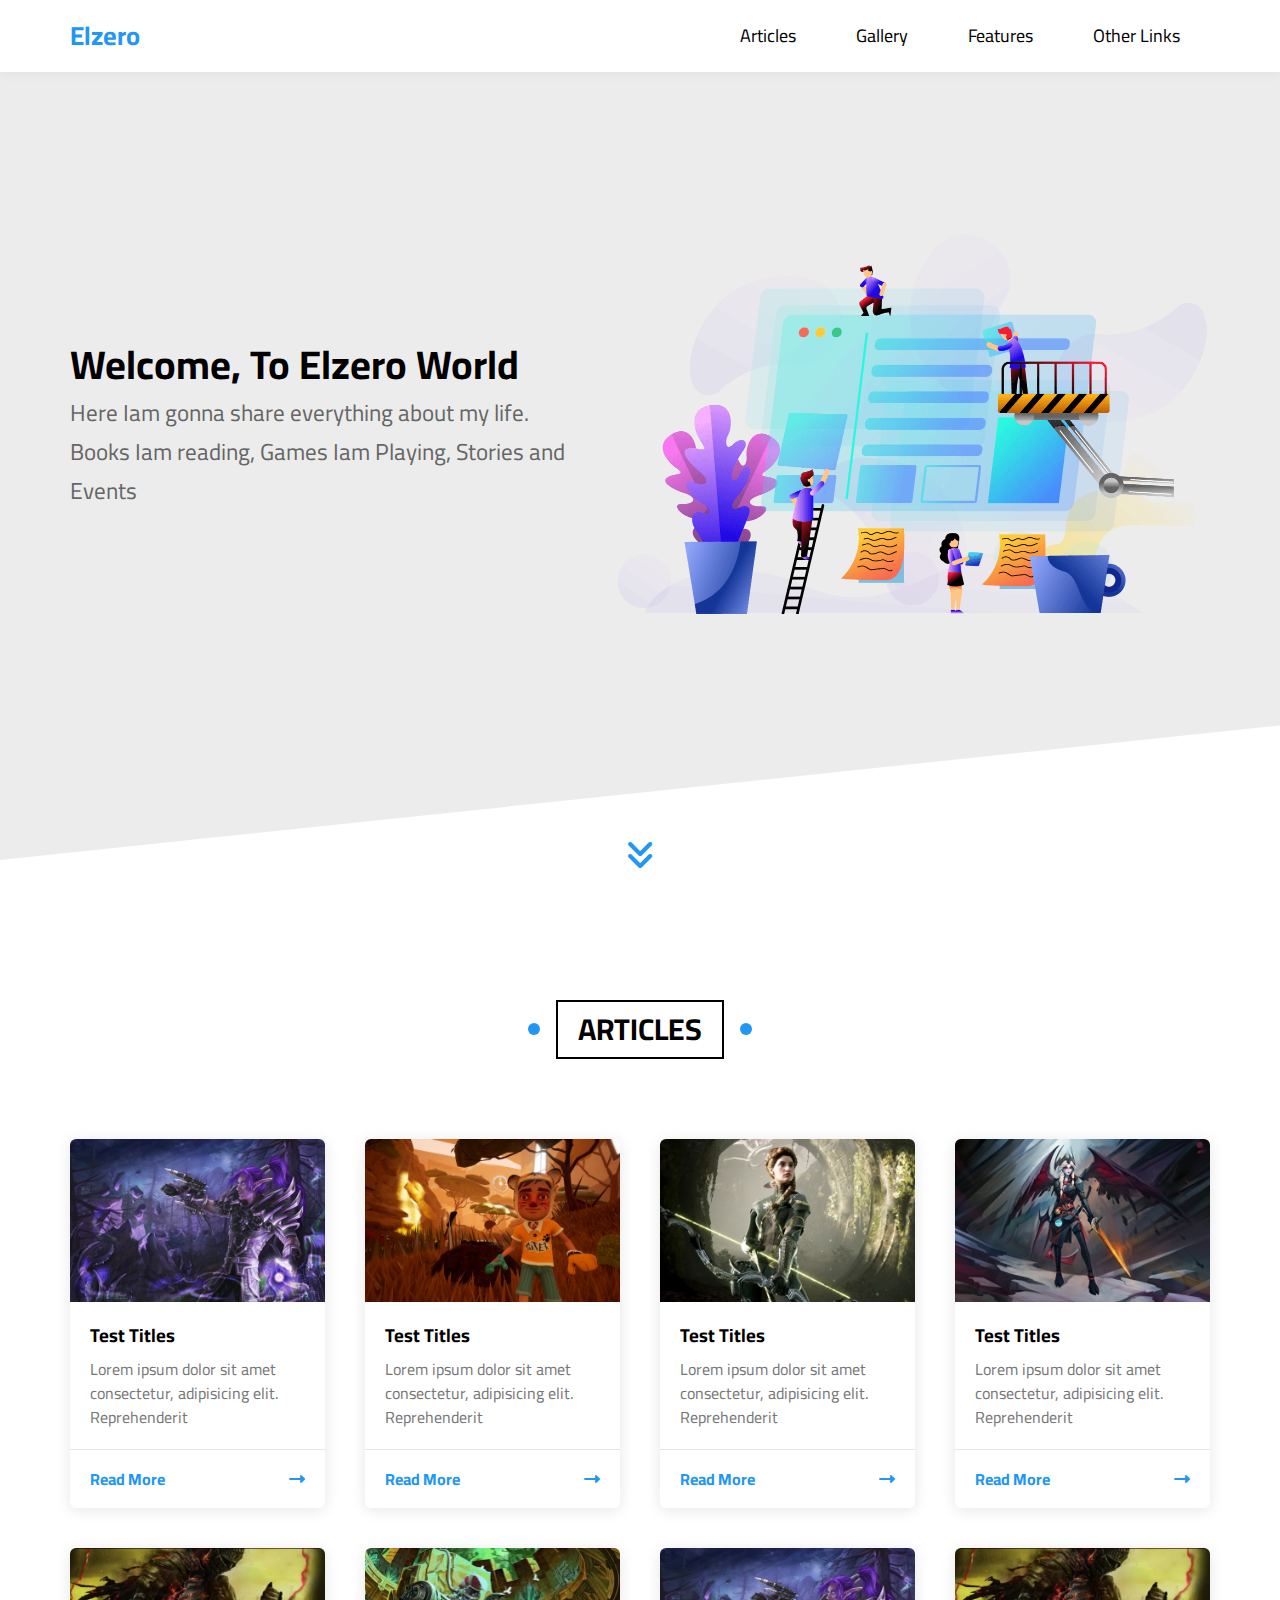
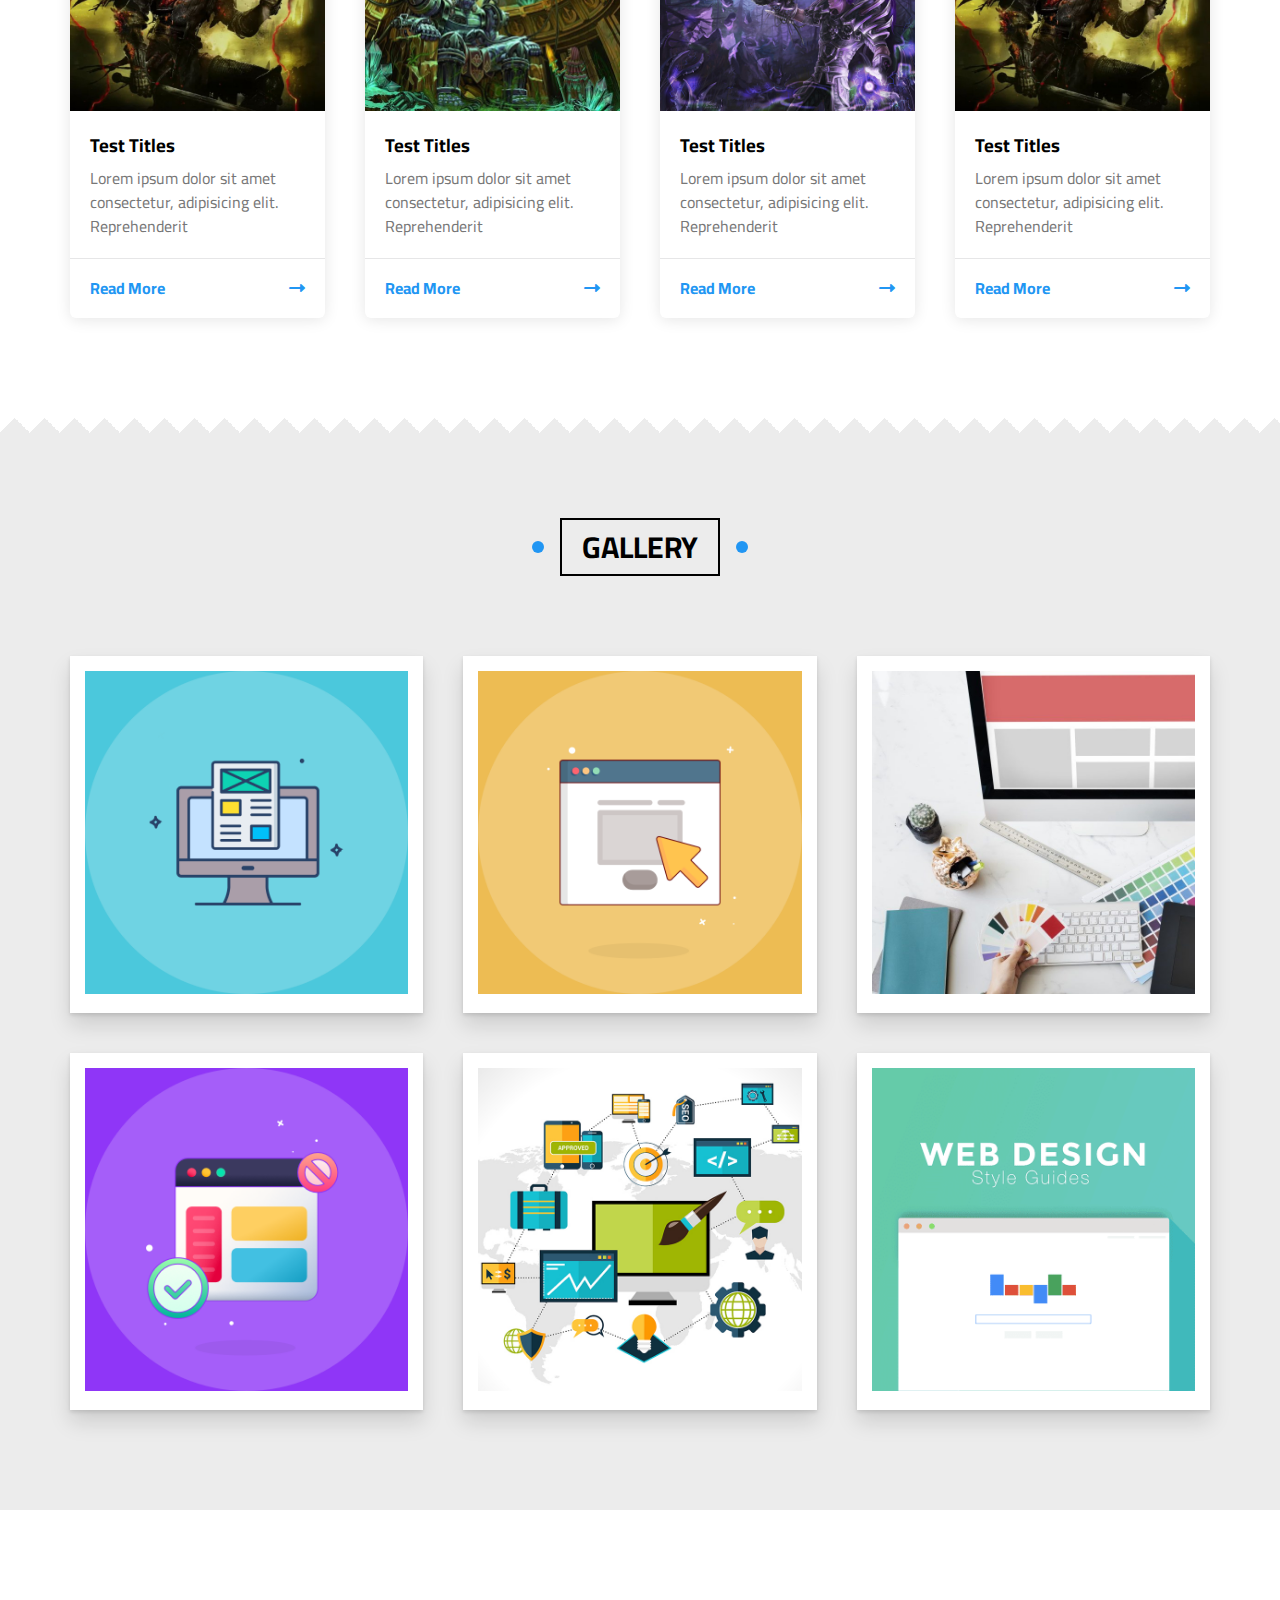
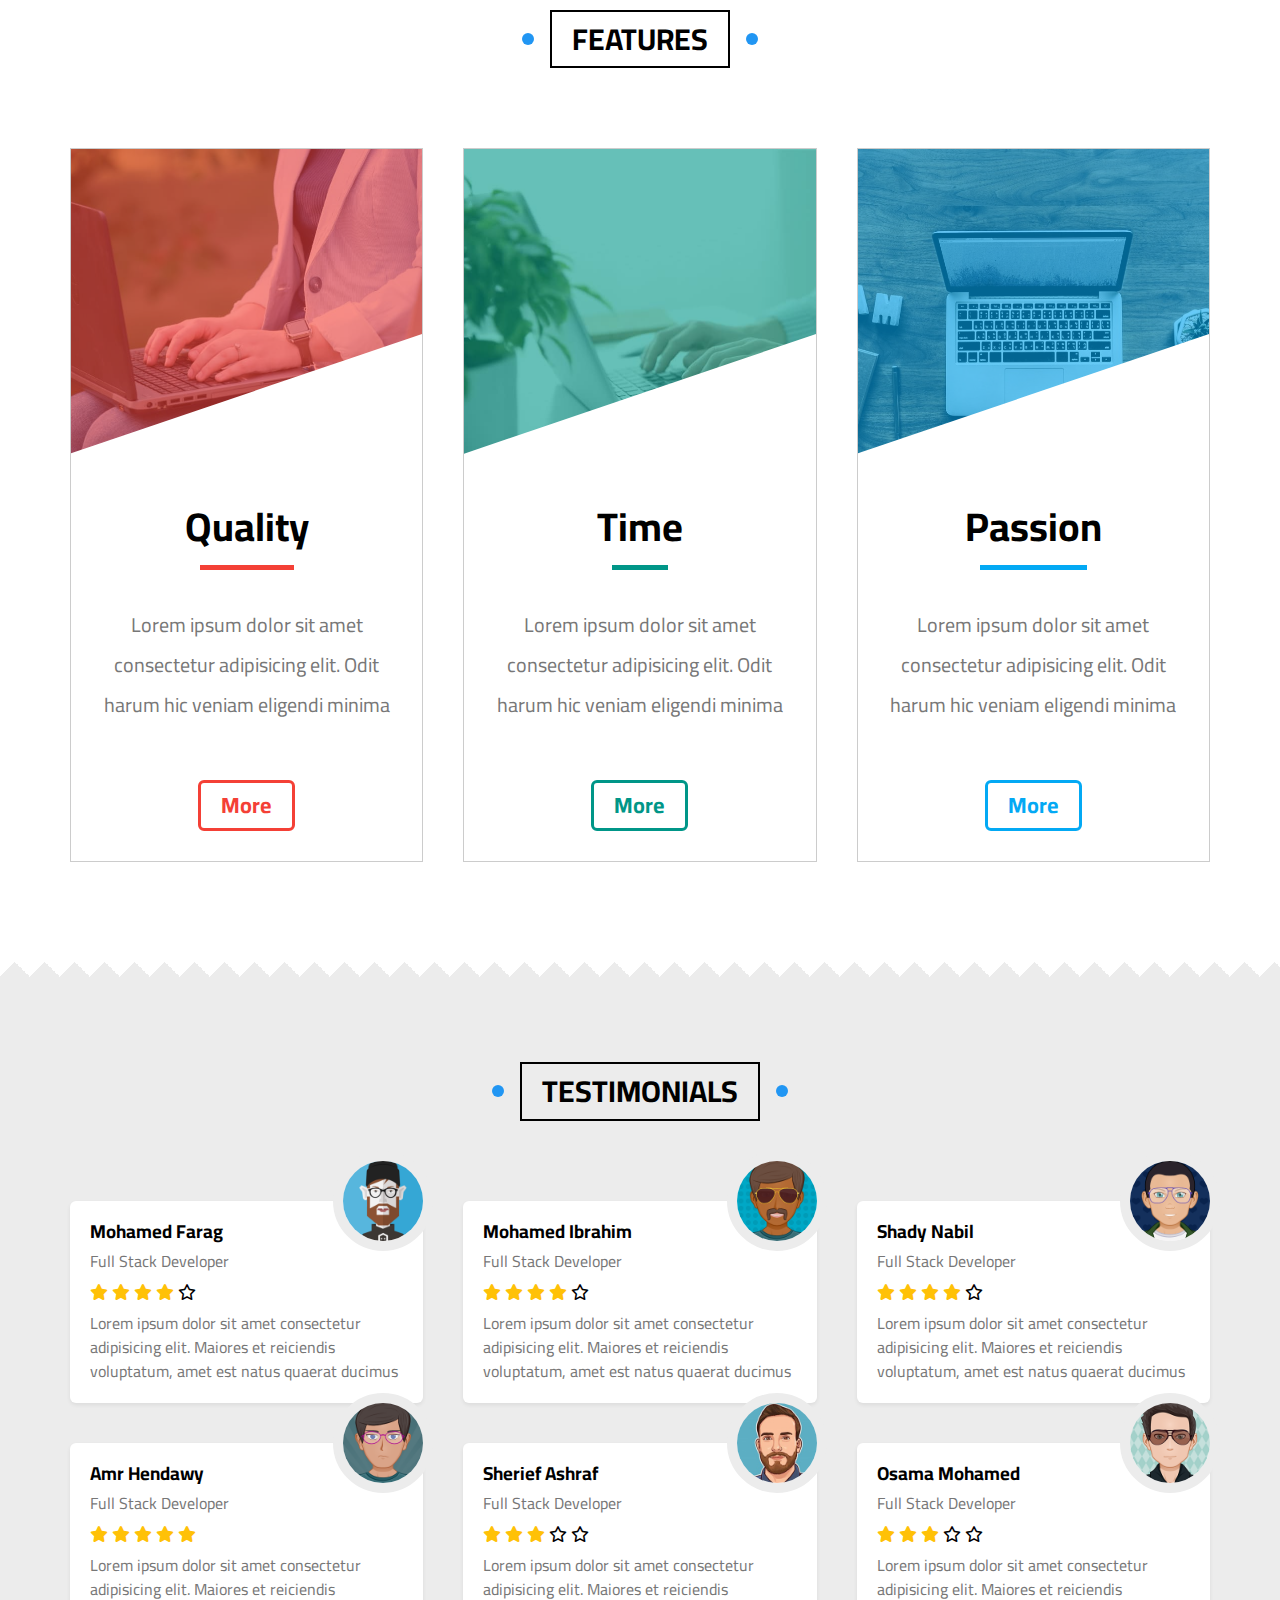
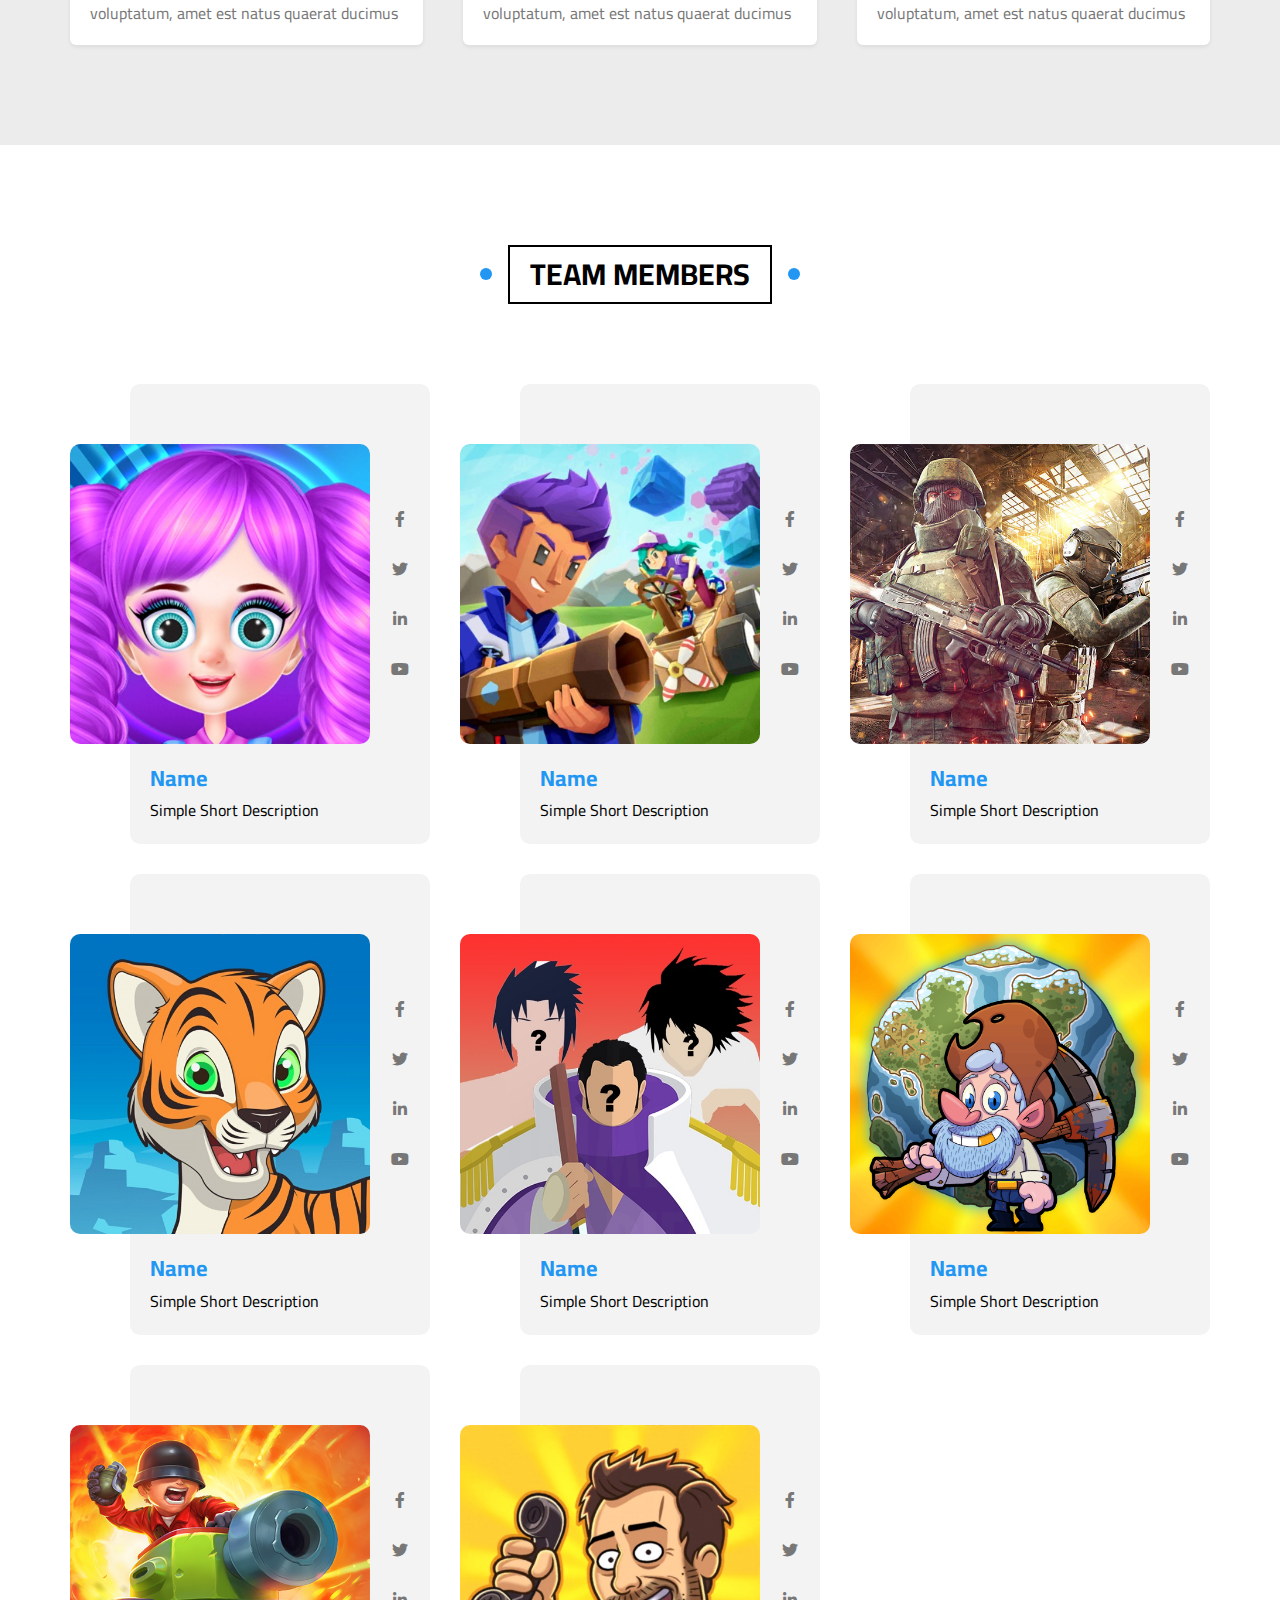
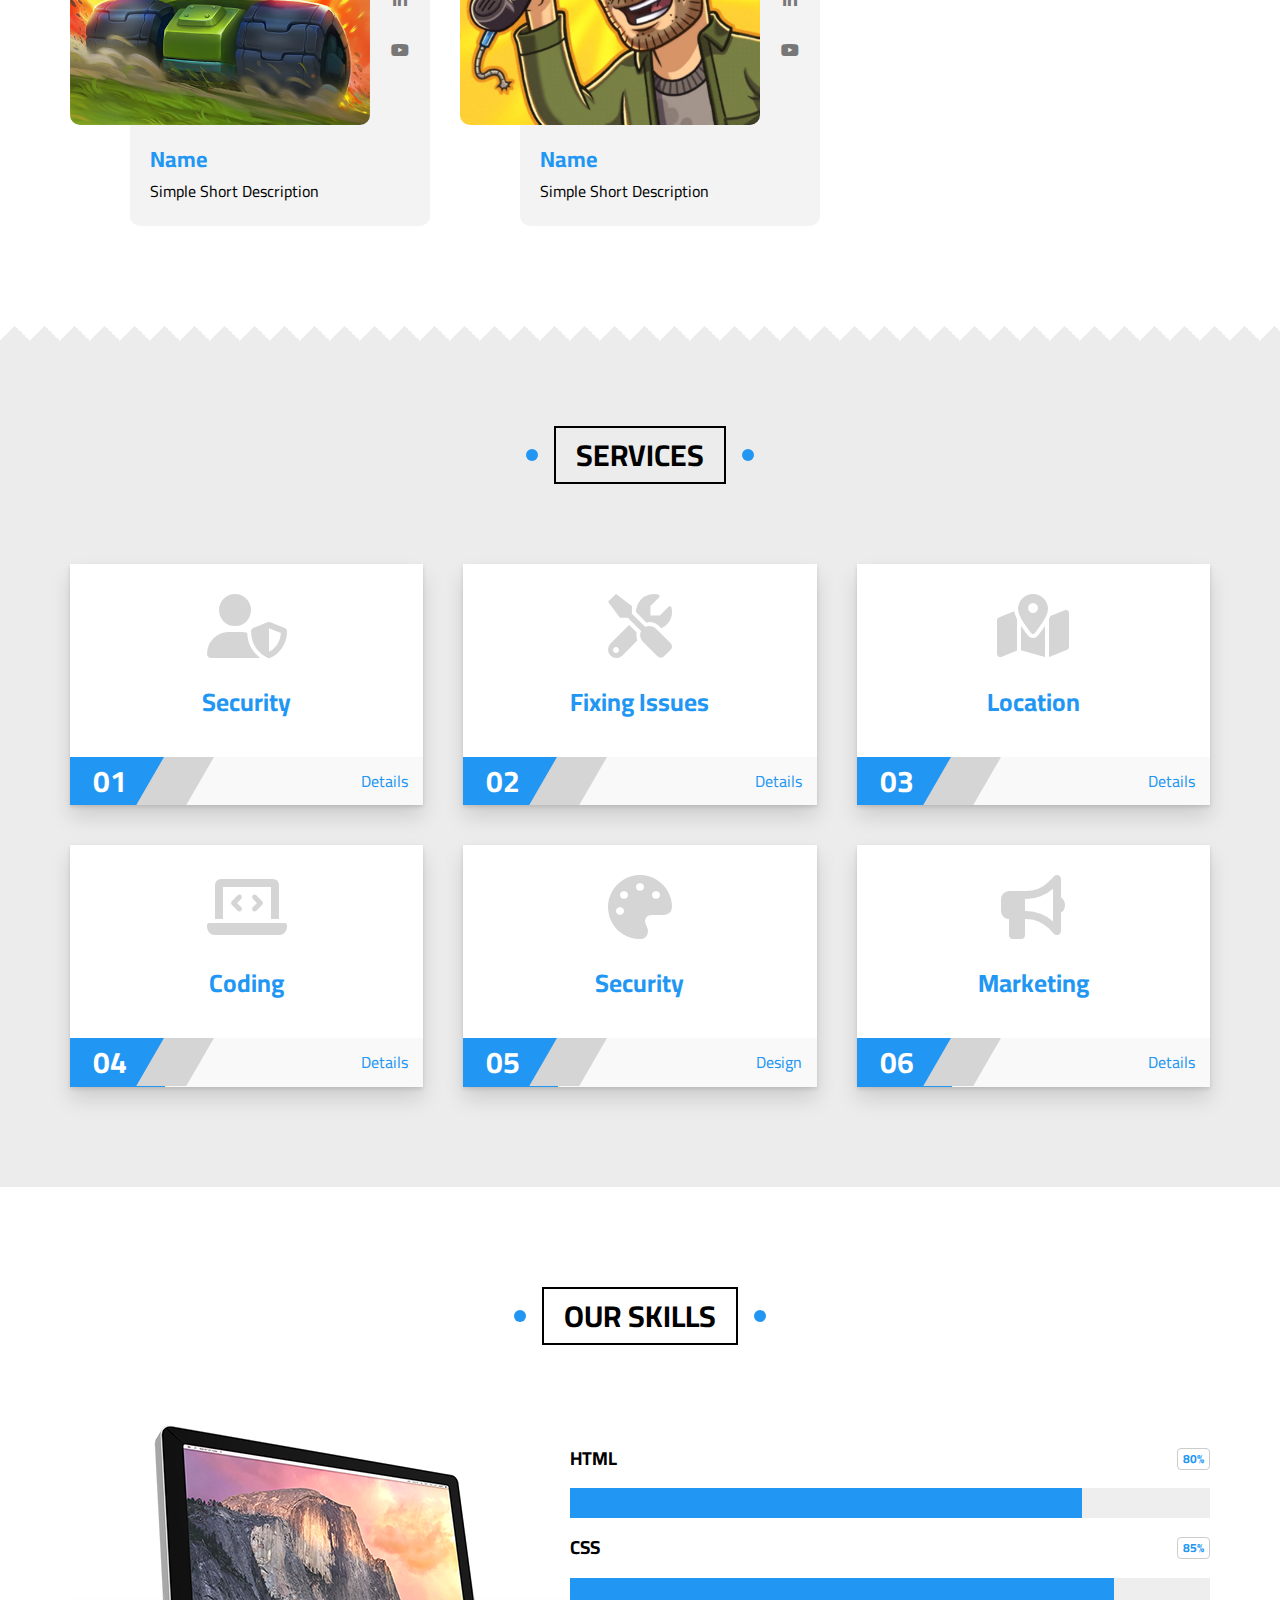
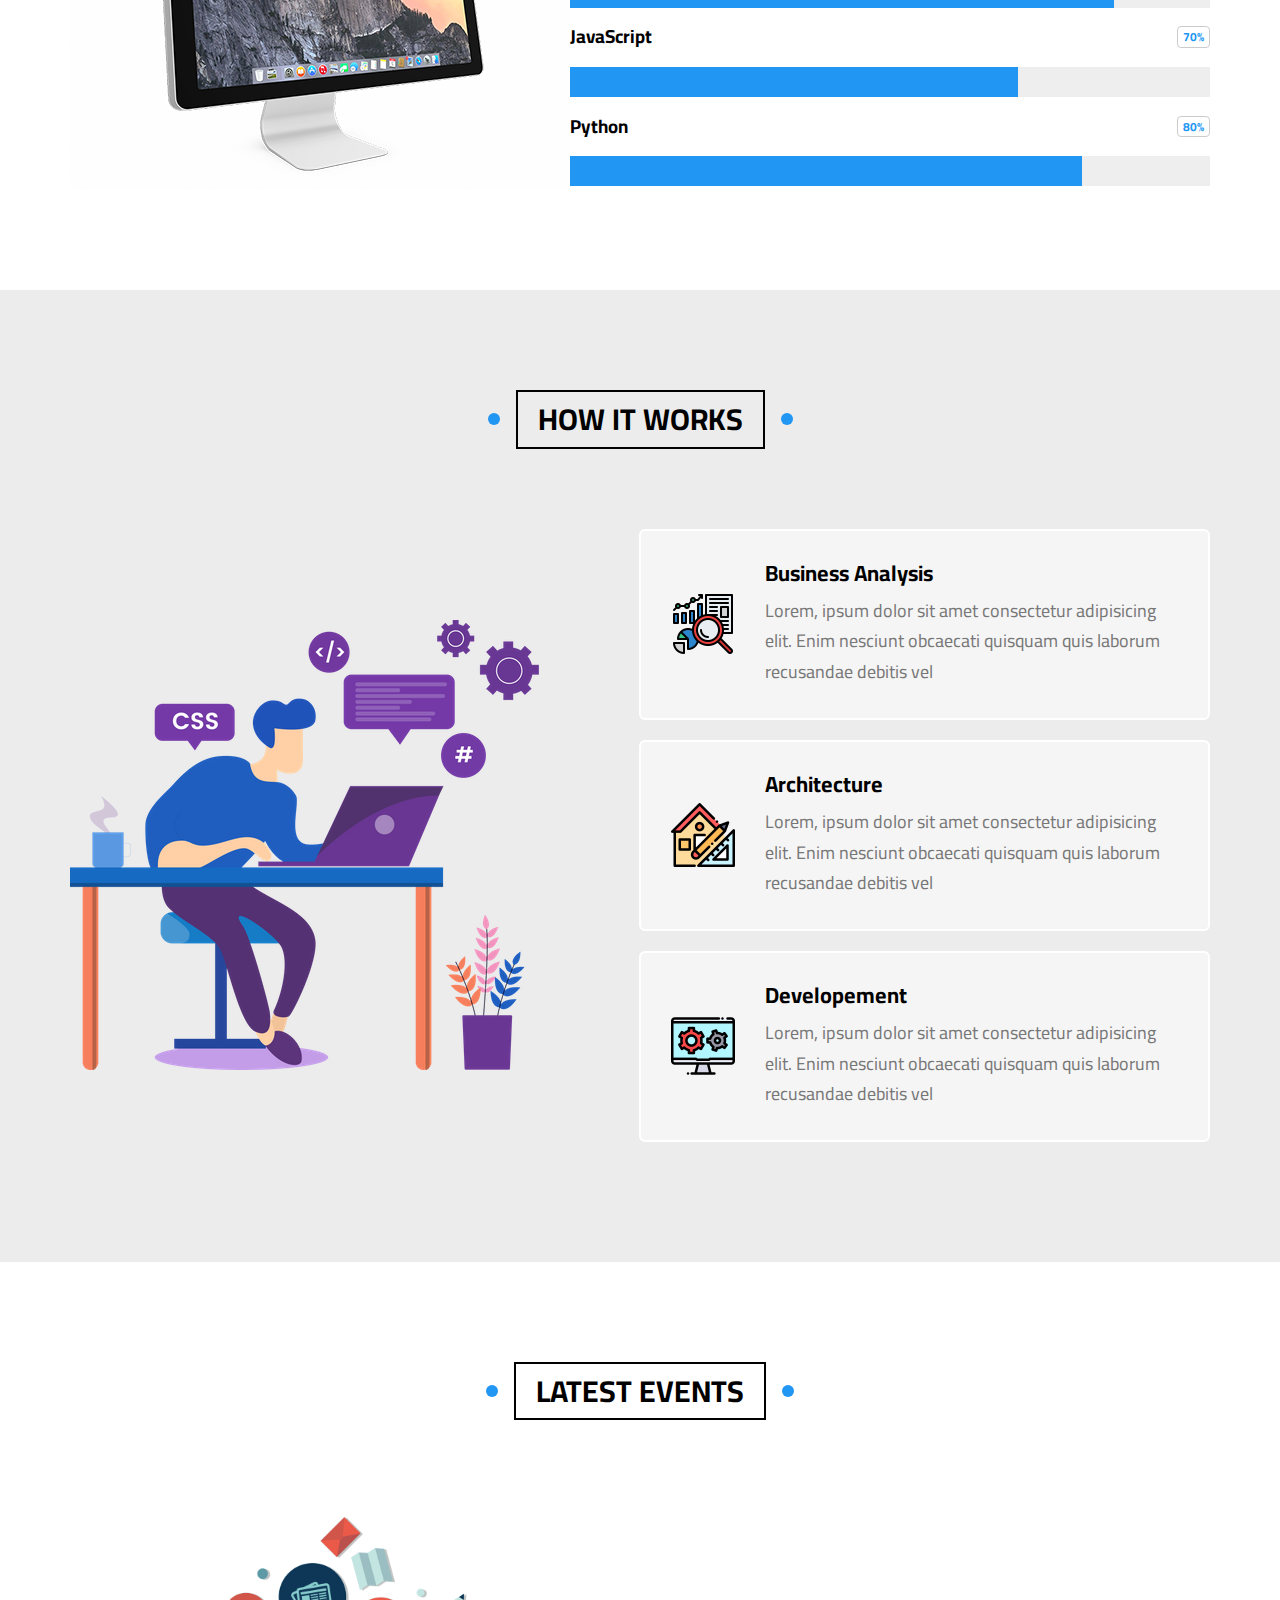
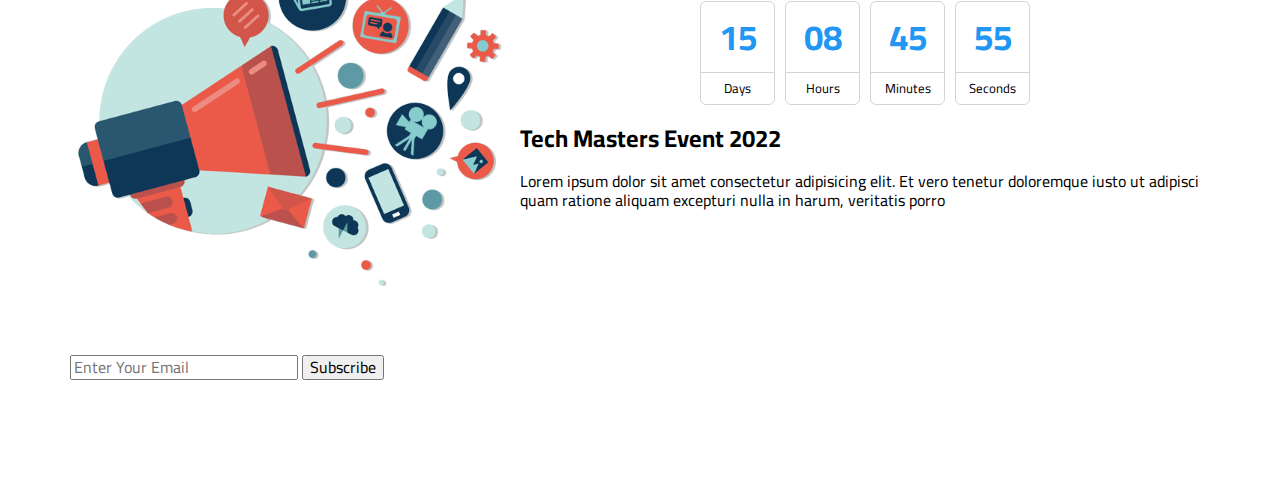
==== index.html @ 46a1600d "events part one" ====
<!DOCTYPE html>
<html lang="en">

<head>
  <meta charset="UTF-8" />
  <meta http-equiv="X-UA-Compatible" content="IE=edge" />
  <meta name="viewport" content="width=device-width, initial-scale=1.0" />
  <title>Elzero</title>
  <link rel="stylesheet" href="css/normalize.css" />
  <link rel="stylesheet" href="css/style.css" />
  <!-- Font Awesome -->
  <link rel="stylesheet" href="css/all.min.css" />
  <!-- Google Fonts -->
  <link rel="preconnect" href="https://fonts.googleapis.com" />
  <link rel="preconnect" href="https://fonts.gstatic.com" crossorigin />
  <link href="https://fonts.googleapis.com/css2?family=Cairo:wght@300;400;700&#038;display=swap" rel="stylesheet" />
</head>

<body>
  <!-- Start Header -->
  <div class="header" id="header">
    <div class="container">
      <a href="#" class="logo">Elzero</a>
      <ul class="main-nav">
        <li><a href="#articles">Articles</a></li>
        <li><a href="#gallery">Gallery</a></li>
        <li><a href="#features">Features</a></li>
        <li>
          <a href="#">Other Links</a>
          <!-- start mega menu  -->
          <div class="mega-menu">
            <div class="image">
              <img src="imgs/megamenu.png" alt="" />
            </div>
            <ul class="links">
              <li>
                <a href="#testimonials"><i class="far fa-comments fa-fw"></i> Testimonials</a>
              </li>
              <li>
                <a href="#team"><i class="far fa-user fa-fw"></i> Team Members</a>
              </li>
              <li>
                <a href="#services"><i class="far fa-building fa-fw"></i> Services</a>
              </li>
              <li>
                <a href="#our-skills"><i class="far fa-check-circle fa-fw"></i> Our Skills</a>
              </li>
              <li>
                <a href="#work-steps"><i class="far fa-clipboard fa-fw"></i> How It Works</a>
              </li>
            </ul>
            <ul class="links">
              <li>
                <a href="#events"><i class="far fa-calendar-alt fa-fw"></i> Events</a>
              </li>
              <li>
                <a href="#pricing"><i class="fas fa-server fa-fw"></i> Pricing Plans</a>
              </li>
              <li>
                <a href="#video"><i class="far fa-play-circle fa-fw"></i> Top Videos</a>
              </li>
              <li>
                <a href="#stats"><i class="far fa-chart-bar fa-fw"></i> Stats</a>
              </li>
              <li>
                <a href="#discount"><i class="fas fa-percent fa-fw"></i> Request A Discount</a>
              </li>
            </ul>
          </div>
          <!-- end mega menu  -->
        </li>
      </ul>
    </div>
  </div>
  <!-- End Header -->
  <!-- Start Landing -->
  <div class="landing">
    <div class="container">
      <div class="text">
        <h1>Welcome, To Elzero World</h1>
        <p>
          Here Iam gonna share everything about my life. Books Iam reading,
          Games Iam Playing, Stories and Events
        </p>
      </div>
      <div class="image">
        <img src="imgs/landing-image.png" alt="" />
      </div>
    </div>
    <a href="#articles" class="go-down">
      <i class="fas fa-angle-double-down fa-2x"></i>
    </a>
  </div>
  <!-- End Landing -->
  <!-- Start Articles -->
  <div class="articles" id="articles">
    <h2 class="main-title">Articles</h2>
    <div class="container">
      <div class="box">
        <img src="img/cat-01.jpg" alt="" />
        <div class="content">
          <h3>Test Titles</h3>
          <p>
            Lorem ipsum dolor sit amet consectetur, adipisicing elit.
            Reprehenderit
          </p>
        </div>
        <div class="info">
          <a href="">Read More</a> <i class="fas fa-long-arrow-alt-right"></i>
        </div>
      </div>
      <div class="box">
        <img src="img/cat-02.jpg" alt="" />
        <div class="content">
          <h3>Test Titles</h3>
          <p>
            Lorem ipsum dolor sit amet consectetur, adipisicing elit.
            Reprehenderit
          </p>
        </div>
        <div class="info">
          <a href="">Read More</a> <i class="fas fa-long-arrow-alt-right"></i>
        </div>
      </div>
      <div class="box">
        <img src="img/cat-03.jpg" alt="" />
        <div class="content">
          <h3>Test Titles</h3>
          <p>
            Lorem ipsum dolor sit amet consectetur, adipisicing elit.
            Reprehenderit
          </p>
        </div>
        <div class="info">
          <a href="">Read More</a> <i class="fas fa-long-arrow-alt-right"></i>
        </div>
      </div>
      <div class="box">
        <img src="img/cat-04.jpg" alt="" />
        <div class="content">
          <h3>Test Titles</h3>
          <p>
            Lorem ipsum dolor sit amet consectetur, adipisicing elit.
            Reprehenderit
          </p>
        </div>
        <div class="info">
          <a href="">Read More</a> <i class="fas fa-long-arrow-alt-right"></i>
        </div>
      </div>
      <div class="box">
        <img src="img/cat-05.jpg" alt="" />
        <div class="content">
          <h3>Test Titles</h3>
          <p>
            Lorem ipsum dolor sit amet consectetur, adipisicing elit.
            Reprehenderit
          </p>
        </div>
        <div class="info">
          <a href="">Read More</a> <i class="fas fa-long-arrow-alt-right"></i>
        </div>
      </div>
      <div class="box">
        <img src="img/cat-06.jpg" alt="" />
        <div class="content">
          <h3>Test Titles</h3>
          <p>
            Lorem ipsum dolor sit amet consectetur, adipisicing elit.
            Reprehenderit
          </p>
        </div>
        <div class="info">
          <a href="">Read More</a> <i class="fas fa-long-arrow-alt-right"></i>
        </div>
      </div>
      <div class="box">
        <img src="img/cat-01.jpg" alt="" />
        <div class="content">
          <h3>Test Titles</h3>
          <p>
            Lorem ipsum dolor sit amet consectetur, adipisicing elit.
            Reprehenderit
          </p>
        </div>
        <div class="info">
          <a href="">Read More</a> <i class="fas fa-long-arrow-alt-right"></i>
        </div>
      </div>
      <div class="box">
        <img src="img/cat-05.jpg" alt="" />
        <div class="content">
          <h3>Test Titles</h3>
          <p>
            Lorem ipsum dolor sit amet consectetur, adipisicing elit.
            Reprehenderit
          </p>
        </div>
        <div class="info">
          <a href="">Read More</a> <i class="fas fa-long-arrow-alt-right"></i>
        </div>
      </div>
    </div>
  </div>
  <div class="spikes"></div>
  <!-- End Articles -->
  <!-- Start Gallery -->
  <div class="gallery" id="gallery">
    <h2 class="main-title">Gallery</h2>
    <div class="container">
      <div class="box">
        <div class="image">
          <img src="img/gallery-01.png" alt="" />
        </div>
      </div>
      <div class="box">
        <div class="image">
          <img src="img/gallery-02.png" alt="" />
        </div>
      </div>
      <div class="box">
        <div class="image">
          <img src="img/gallery-03.jpg" alt="" />
        </div>
      </div>
      <div class="box">
        <div class="image">
          <img src="img/gallery-04.png" alt="" />
        </div>
      </div>
      <div class="box">
        <div class="image">
          <img src="img/gallery-05.jpg" alt="" />
        </div>
      </div>
      <div class="box">
        <div class="image">
          <img src="img/gallery-06.png" alt="" />
        </div>
      </div>
    </div>
  </div>

  <!-- End Gallery -->
  <div class="features" id="features">
    <h2 class="main-title">Features</h2>
    <div class="container">
      <div class="box quality">
        <div class="img-holder">
          <img src="imgs/features-01.jpg" alt="" />
        </div>
        <h2>Quality</h2>
        <p>
          Lorem ipsum dolor sit amet consectetur adipisicing elit. Odit harum
          hic veniam eligendi minima
        </p>
        <a href="#">More</a>
      </div>
      <div class="box time">
        <div class="img-holder">
          <img src="imgs/features-02.jpg" alt="" />
        </div>
        <h2>Time</h2>
        <p>
          Lorem ipsum dolor sit amet consectetur adipisicing elit. Odit harum
          hic veniam eligendi minima
        </p>
        <a href="#">More</a>
      </div>
      <div class="box passion">
        <div class="img-holder">
          <img src="imgs/features-03.jpg" alt="" />
        </div>
        <h2>Passion</h2>
        <p>
          Lorem ipsum dolor sit amet consectetur adipisicing elit. Odit harum
          hic veniam eligendi minima
        </p>
        <a href="#">More</a>
      </div>
    </div>
  </div>
  <div class="spikes"></div>
  <!-- End Features -->
  <!-- Start Testimonials -->
  <div class="testimonials" id="testimonials">
    <h2 class="main-title">Testimonials</h2>
    <div class="container">
      <div class="box">
        <img src="img/avatar-01.png" alt="" />
        <h3>Mohamed Farag</h3>
        <span class="title">Full Stack Developer</span>
        <div class="rate">
          <i class="filled fas fa-star"></i>
          <i class="filled fas fa-star"></i>
          <i class="filled fas fa-star"></i>
          <i class="filled fas fa-star"></i>
          <i class="far fa-star"></i>
        </div>
        <p>
          Lorem ipsum dolor sit amet consectetur adipisicing elit. Maiores et
          reiciendis voluptatum, amet est natus quaerat ducimus
        </p>
      </div>
      <div class="box">
        <img src="img/avatar-02.png" alt="" />
        <h3>Mohamed Ibrahim</h3>
        <span class="title">Full Stack Developer</span>
        <div class="rate">
          <i class="filled fas fa-star"></i>
          <i class="filled fas fa-star"></i>
          <i class="filled fas fa-star"></i>
          <i class="filled fas fa-star"></i>
          <i class="far fa-star"></i>
        </div>
        <p>
          Lorem ipsum dolor sit amet consectetur adipisicing elit. Maiores et
          reiciendis voluptatum, amet est natus quaerat ducimus
        </p>
      </div>
      <div class="box">
        <img src="img/avatar-03.png" alt="" />
        <h3>Shady Nabil</h3>
        <span class="title">Full Stack Developer</span>
        <div class="rate">
          <i class="filled fas fa-star"></i>
          <i class="filled fas fa-star"></i>
          <i class="filled fas fa-star"></i>
          <i class="filled fas fa-star"></i>
          <i class="far fa-star"></i>
        </div>
        <p>
          Lorem ipsum dolor sit amet consectetur adipisicing elit. Maiores et
          reiciendis voluptatum, amet est natus quaerat ducimus
        </p>
      </div>
      <div class="box">
        <img src="img/avatar-04.png" alt="" />
        <h3>Amr Hendawy</h3>
        <span class="title">Full Stack Developer</span>
        <div class="rate">
          <i class="filled fas fa-star"></i>
          <i class="filled fas fa-star"></i>
          <i class="filled fas fa-star"></i>
          <i class="filled fas fa-star"></i>
          <i class="filled fas fa-star"></i>
        </div>
        <p>
          Lorem ipsum dolor sit amet consectetur adipisicing elit. Maiores et
          reiciendis voluptatum, amet est natus quaerat ducimus
        </p>
      </div>
      <div class="box">
        <img src="img/avatar-05.png" alt="" />
        <h3>Sherief Ashraf</h3>
        <span class="title">Full Stack Developer</span>
        <div class="rate">
          <i class="filled fas fa-star"></i>
          <i class="filled fas fa-star"></i>
          <i class="filled fas fa-star"></i>
          <i class="far fa-star"></i>
          <i class="far fa-star"></i>
        </div>
        <p>
          Lorem ipsum dolor sit amet consectetur adipisicing elit. Maiores et
          reiciendis voluptatum, amet est natus quaerat ducimus
        </p>
      </div>
      <div class="box">
        <img src="img/avatar-06.png" alt="" />
        <h3>Osama Mohamed</h3>
        <span class="title">Full Stack Developer</span>
        <div class="rate">
          <i class="filled fas fa-star"></i>
          <i class="filled fas fa-star"></i>
          <i class="filled fas fa-star"></i>
          <i class="far fa-star"></i>
          <i class="far fa-star"></i>
        </div>
        <p>
          Lorem ipsum dolor sit amet consectetur adipisicing elit. Maiores et
          reiciendis voluptatum, amet est natus quaerat ducimus
        </p>
      </div>
    </div>
  </div>
  <!-- End Testimonials -->
  <!-- Start Team Members -->
  <div class="team" id="team">
    <h2 class="main-title">Team Members</h2>
    <div class="container">
      <div class="box">
        <div class="data">
          <img src="img/team-08.jpg" alt="" />
          <div class="social">
            <a href=""><i class="fab fa-facebook-f"></i></a>
            <a href=""><i class="fab fa-twitter"></i></a>
            <a href=""><i class="fab fa-linkedin-in"></i></a>
            <a href=""><i class="fab fa-youtube"></i></a>
          </div>
        </div>
        <div class="info">
          <h3>Name</h3>
          <p>Simple Short Description</p>
        </div>
      </div>
      <div class="box">
        <div class="data">
          <img src="img/team-01.jpg" alt="" />
          <div class="social">
            <a href=""><i class="fab fa-facebook-f"></i></a>
            <a href=""><i class="fab fa-twitter"></i></a>
            <a href=""><i class="fab fa-linkedin-in"></i></a>
            <a href=""><i class="fab fa-youtube"></i></a>
          </div>
        </div>
        <div class="info">
          <h3>Name</h3>
          <p>Simple Short Description</p>
        </div>
      </div>
      <div class="box">
        <div class="data">
          <img src="img/team-02.jpg" alt="" />
          <div class="social">
            <a href=""><i class="fab fa-facebook-f"></i></a>
            <a href=""><i class="fab fa-twitter"></i></a>
            <a href=""><i class="fab fa-linkedin-in"></i></a>
            <a href=""><i class="fab fa-youtube"></i></a>
          </div>
        </div>
        <div class="info">
          <h3>Name</h3>
          <p>Simple Short Description</p>
        </div>
      </div>
      <div class="box">
        <div class="data">
          <img src="img/team-03.jpg" alt="" />
          <div class="social">
            <a href=""><i class="fab fa-facebook-f"></i></a>
            <a href=""><i class="fab fa-twitter"></i></a>
            <a href=""><i class="fab fa-linkedin-in"></i></a>
            <a href=""><i class="fab fa-youtube"></i></a>
          </div>
        </div>
        <div class="info">
          <h3>Name</h3>
          <p>Simple Short Description</p>
        </div>
      </div>
      <div class="box">
        <div class="data">
          <img src="img/team-04.jpg" alt="" />
          <div class="social">
            <a href=""><i class="fab fa-facebook-f"></i></a>
            <a href=""><i class="fab fa-twitter"></i></a>
            <a href=""><i class="fab fa-linkedin-in"></i></a>
            <a href=""><i class="fab fa-youtube"></i></a>
          </div>
        </div>
        <div class="info">
          <h3>Name</h3>
          <p>Simple Short Description</p>
        </div>
      </div>
      <div class="box">
        <div class="data">
          <img src="img/team-05.png" alt="" />
          <div class="social">
            <a href=""><i class="fab fa-facebook-f"></i></a>
            <a href=""><i class="fab fa-twitter"></i></a>
            <a href=""><i class="fab fa-linkedin-in"></i></a>
            <a href=""><i class="fab fa-youtube"></i></a>
          </div>
        </div>
        <div class="info">
          <h3>Name</h3>
          <p>Simple Short Description</p>
        </div>
      </div>
      <div class="box">
        <div class="data">
          <img src="img/team-06.png" alt="" />
          <div class="social">
            <a href=""><i class="fab fa-facebook-f"></i></a>
            <a href=""><i class="fab fa-twitter"></i></a>
            <a href=""><i class="fab fa-linkedin-in"></i></a>
            <a href=""><i class="fab fa-youtube"></i></a>
          </div>
        </div>
        <div class="info">
          <h3>Name</h3>
          <p>Simple Short Description</p>
        </div>
      </div>
      <div class="box">
        <div class="data">
          <img src="img/team-07.jpg" alt="" />
          <div class="social">
            <a href=""><i class="fab fa-facebook-f"></i></a>
            <a href=""><i class="fab fa-twitter"></i></a>
            <a href=""><i class="fab fa-linkedin-in"></i></a>
            <a href=""><i class="fab fa-youtube"></i></a>
          </div>
        </div>
        <div class="info">
          <h3>Name</h3>
          <p>Simple Short Description</p>
        </div>
      </div>
    </div>
  </div>
  <div class="spikes"></div>
  <!-- End Team Members -->
  <!-- Start Services  -->
  <div class="services" id="services">
    <h2 class="main-title">Services</h2>
    <div class="container">
      <div class="box">
        <i class="fas fa-user-shield fa-4x"></i>
        <h3>Security</h3>
        <div class="info">
          <a href="#">Details</a>
        </div>
      </div>
      <div class="box">
        <i class="fas fa-tools fa-4x"></i>
        <h3>Fixing Issues</h3>
        <div class="info">
          <a href="#">Details</a>
        </div>
      </div>
      <div class="box">
        <i class="fas fa-map-marked-alt fa-4x"></i>
        <h3>Location</h3>
        <div class="info">
          <a href="#">Details</a>
        </div>
      </div>
      <div class="box">
        <i class="fas fa-laptop-code fa-4x"></i>
        <h3>Coding</h3>
        <div class="info">
          <a href="#">Details</a>
        </div>
      </div>
      <div class="box">
        <i class="fas fa-palette fa-4x"></i>
        <h3>Security</h3>
        <div class="info">
          <a href="#">Design</a>
        </div>
      </div>
      <div class="box">
        <i class="fas fa-bullhorn fa-4x"></i>
        <h3>Marketing</h3>
        <div class="info">
          <a href="#">Details</a>
        </div>
      </div>
    </div>
  </div>
  <!-- End Services  -->
  <!-- Start Skills -->
  <div class="our-skills" id="our-skills">
    <h2 class="main-title">Our Skills</h2>
    <div class="container">
      <img src="imgs/skills.png" alt="" />
      <div class="skills">
        <div class="skill">
          <h3>HTML <span>80%</span></h3>
          <div class="the-progress">
            <span style="width: 80%"></span>
          </div>
        </div>
        <div class="skill">
          <h3>CSS <span>85%</span></h3>
          <div class="the-progress">
            <span style="width: 85%"></span>
          </div>
        </div>
        <div class="skill">
          <h3>JavaScript <span>70%</span></h3>
          <div class="the-progress">
            <span style="width: 70%"></span>
          </div>
        </div>
        <div class="skill">
          <h3>Python <span>80%</span></h3>
          <div class="the-progress">
            <span style="width: 80%"></span>
          </div>
        </div>
      </div>
    </div>
  </div>
  <!-- End Skills -->
  <!-- Start Work Steps  -->
  <div class="work-steps">
    <h2 class="main-title">How it works</h2>
    <div class="container">
      <img class="image" src="img/work-steps.png" alt="" />
      <div class="info">
        <div class="box">
          <img src="img/work-steps-1.png" alt="" />
          <div class="text">
            <h3>Business Analysis</h3>
            <p>
              Lorem, ipsum dolor sit amet consectetur adipisicing elit. Enim
              nesciunt obcaecati quisquam quis laborum recusandae debitis vel
            </p>
          </div>
        </div>
        <div class="box">
          <img src="img/work-steps-2.png" alt="" />
          <div class="text">
            <h3>Architecture</h3>
            <p>
              Lorem, ipsum dolor sit amet consectetur adipisicing elit. Enim
              nesciunt obcaecati quisquam quis laborum recusandae debitis vel
            </p>
          </div>
        </div>
        <div class="box">
          <img src="img/work-steps-3.png" alt="" />
          <div class="text">
            <h3>Developement</h3>
            <p>
              Lorem, ipsum dolor sit amet consectetur adipisicing elit. Enim
              nesciunt obcaecati quisquam quis laborum recusandae debitis vel
            </p>
          </div>
        </div>
      </div>
    </div>
  </div>
  <!-- End Work Steps  -->
  <!-- Start event  -->
  <div class="events" id="events">
    <h2 class="main-title">Latest Events</h2>
    <div class="container">
      <img src="img/events.png" alt="">
      <div class="info">
        <div class="time">
          <div class="unit">
            <span>15</span>
            <span>Days</span>
          </div>
          <div class="unit">
            <span>08</span>
            <span>Hours</span>
          </div>
          <div class="unit">
            <span>45</span>
            <span>Minutes</span>
          </div>
          <div class="unit">
            <span>55</span>
            <span>Seconds</span>
          </div>
        </div>
        <h2 class="title">Tech Masters Event 2022</h2>
        <p class="description">Lorem ipsum dolor sit amet consectetur adipisicing elit. Et vero tenetur doloremque iusto
          ut adipisci quam ratione aliquam excepturi nulla in harum, veritatis porro </p>
      </div>
      <div class="subscribe">
        <form action="">
          <input type="email" name="" id="" placeholder="Enter Your Email">
          <input type="submit" value="Subscribe">
        </form>
      </div>
    </div>
    <!-- End event  -->
</body>

</html>
---- css/style.css ----
* {
  -webkit-box-sizing: border-box;
  -moz-box-sizing: border-box;
  box-sizing: border-box;
}

:root {
  --main-color: #2196f3;
  --main-color-alt: #1787e0;
  --main-transition: 0.3s;
  --main-section-padding: 100px;
  --section-background: #ececec;
}

html {
  scroll-behavior: smooth;
}

body {
  font-family: "Cairo", sans-serif;
}

a {
  text-decoration: none;
}

ul {
  list-style: none;
  margin: 0;
  padding: 0;
}

.container {
  padding-left: 15px;
  padding-right: 15px;
  margin-left: auto;
  margin-right: auto;
}

/* Small */
@media (min-width: 768px) {
  .container {
    width: 750px;
  }
}

/* Medium */
@media (min-width: 992px) {
  .container {
    width: 970px;
  }
}

/* Large */
@media (min-width: 1200px) {
  .container {
    width: 1170px;
  }
}

.main-title {
  text-transform: uppercase;
  margin: 0 auto 80px;
  border: 2px solid black;
  padding: 10px 20px;
  font-size: 30px;
  width: fit-content;
  position: relative;
  z-index: 1;
  transition: var(--main-transition);
}

.main-title:hover {
  color: white;
  border: 2px solid white;
  transition-delay: 0.5s;
}

.main-title::after,
.main-title::before {
  content: "";
  width: 12px;
  height: 12px;
  background-color: var(--main-color);
  position: absolute;
  border-radius: 50%;
  top: 50%;
  transform: translateY(-50%);
}

.main-title::before {
  left: -30px;
}

.main-title::after {
  right: -30px;
}

.main-title:hover::before {
  z-index: -1;
  animation: left-move 0.5s linear forwards;
  -webkit-animation: left-move 0.5s linear forwards;
}

.main-title:hover::after {
  z-index: -1;
  animation: left-move 0.5s linear forwards;
  -webkit-animation: right-move 0.5s linear forwards;
}

.spikes {
  position: relative;
}

.spikes::after {
  content: "";
  position: absolute;
  right: 0;
  width: 100%;
  height: 30px;
  z-index: 1;
  background-image: linear-gradient(135deg, white 25%, transparent 25%),
    linear-gradient(225deg, white 25%, transparent 25%);
  background-size: 30px 30px;
}

/* End Global Rules */
/* Start Header */
.header {
  background-color: white;
  position: relative;
  -webkit-box-shadow: 0 0 10px #ddd;
  -moz-box-shadow: 0 0 10px #ddd;
  box-shadow: 0 0 10px #ddd;
}

.header .container {
  display: flex;
  justify-content: space-between;
  align-items: center;
  flex-wrap: wrap;
  position: relative;
}

.header .logo {
  color: var(--main-color);
  font-size: 26px;
  font-weight: bold;
  height: 72px;
  display: flex;
  justify-content: center;
  align-items: center;
}

@media (max-width: 767px) {
  .header .logo {
    width: 100%;
    height: 50px;
  }
}

.header .main-nav {
  display: flex;
}

@media (max-width: 767px) {
  .header .main-nav {
    margin: auto;
  }
}

.header .main-nav > li:hover .mega-menu {
  opacity: 1;
  z-index: 1;
  top: calc(100% + 1px);
}

.header .main-nav > li > a {
  display: flex;
  justify-content: center;
  align-items: center;
  height: 72px;
  position: relative;
  color: black;
  padding: 0 30px;
  overflow: hidden;
  font-size: 18px;
  transition: var(--main-transition);
}

@media (max-width: 767px) {
  .header .main-nav > li > a {
    padding: 10px;
    font-size: 14px;
    height: 40px;
  }
}

.header .main-nav > li > a::before {
  content: "";
  position: absolute;
  width: 100%;
  height: 4px;
  background-color: var(--main-color);
  top: 0;
  left: -100%;
  transition: var(--main-transition);
}

.header .main-nav > li > a:hover {
  color: var(--main-color);
  background-color: #fafafa;
}

.header .main-nav > li > a:hover::before {
  left: 0;
}

.header .mega-menu {
  position: absolute;
  width: 100%;
  left: 0;
  padding: 30px;
  background-color: white;
  border-bottom: 3px solid var(--main-color);
  z-index: 110;
  display: flex;
  gap: 40px;
  top: calc(100% + 50px);
  transition: top var(--main-transition), opacity var(--main-transition);
  z-index: -1;
  opacity: 0;
}

@media (max-width: 767px) {
  .header .mega-menu {
    flex-direction: column;
    gap: 0;
    padding: 5px;
  }
}

.header .mega-menu .image img {
  max-width: 100%;
}

@media (max-width: 991px) {
  .header .mega-menu .image {
    display: none;
  }
}

.header .mega-menu .links {
  min-width: 240px;
  flex: 1;
}

.header .mega-menu .links li {
  position: relative;
}

.header .mega-menu .links li:not(:last-child) {
  border-bottom: 1px solid #e9e6e6;
}

@media (max-width: 767px) {
  .header .mega-menu .links:first-of-type li:last-child {
    border-bottom: 1px solid #e9e6e6;
  }
}

.header .mega-menu .links li::before {
  content: "";
  width: 0;
  height: 100%;
  left: 0;
  top: 0;
  position: absolute;
  background-color: #fafafa;
  transition: var(--main-transition);
  z-index: -1;
}

.header .mega-menu .links li:hover::before {
  width: 100%;
}

.header .mega-menu .links li a {
  color: var(--main-color);
  display: block;
  padding: 15px;
  font-size: 18px;
  font-weight: bold;
}

.header .mega-menu .links li a i {
  margin-right: 10px;
}

/* End Header */
/* Start Landing */
.landing {
  position: relative;
}

.landing::before {
  content: "";
  position: absolute;
  left: 0;
  top: -40px;
  width: 100%;
  height: 100%;
  background-color: #ececec;
  z-index: -1;
  transform: skewY(-6deg);
  transform-origin: top left;
}

.landing .container {
  min-height: calc(100vh - 72px);
  display: flex;
  align-items: center;
  padding-bottom: 120px;
}

.landing .text {
  flex: 1;
}

@media (max-width: 991px) {
  .landing .text {
    text-align: center;
  }
}

.landing .text h1 {
  font-size: 40px;
  margin: 0;
  letter-spacing: -2;
}

@media (max-width: 767px) {
  .landing .text h1 {
    font-size: 28px;
  }
}

.landing .text p {
  font-size: 23px;
  line-height: 1.7;
  margin: 5px 0 0;
  color: #666;
  max-width: 500px;
}

@media (max-width: 767px) {
  .landing .text p {
    font-size: 18px;
  }
}

@media (max-width: 991px) {
  .landing .text p {
    margin: 10px auto;
  }
}

.landing .image img {
  position: relative;
  width: 600px;
  animation: updown 3s linear infinite;
  -webkit-animation: updown 3s linear infinite;
}

@media (max-width: 991px) {
  .landing .image img {
    display: none;
  }
}

.landing .go-down {
  color: var(--main-color);
  position: absolute;
  left: 50%;
  bottom: 30px;
  transform: translateX(-50%);
  transition: var(--main-transition);
}

.landing .go-down:hover {
  color: var(--main-color-alt);
}

.landing .go-down i {
  animation: bouncing 1.5s infinite;
  -webkit-animation: bouncing 1.5s infinite;
}

/* End Landing */
/* Start Articles */
.articles {
  padding-top: var(--main-section-padding);
  padding-bottom: var(--main-section-padding);
  position: relative;
}

.articles .container {
  display: grid;
  grid-template-columns: repeat(auto-fill, minmax(250px, 1fr));
  gap: 40px;
}

.articles .container .box {
  box-shadow: 0 2px 15px rgba(0, 0, 0, 10%);
  background-color: white;
  border-radius: 6px;
  overflow: hidden;
  transition: transform var(--main-transition),
    box-shadow var(--main-transition);
}

.articles .container .box:hover {
  transform: translateY(-10px);
  box-shadow: 0 2px 15px rgba(0, 0, 0, 20%);
}

.articles .container .box img {
  max-width: 100%;
}

.articles .container .box .content {
  padding: 20px;
}

.articles .container .box .content h3 {
  margin: 0;
}

.articles .container .box .content p {
  margin: 10px 0 0;
  line-height: 1.5;
  color: #777;
}

.articles .container .box .info {
  padding: 20px;
  border-top: 1px solid #e6e6e7;
  display: flex;
  justify-content: space-between;
  align-items: center;
}

.articles .container .box .info a {
  color: var(--main-color);
  font-weight: bold;
}

.articles .container .box .info i {
  color: var(--main-color);
}

.articles .container .box:hover .info i {
  animation: moving-arrow 0.4s linear infinite alternate;
}

/* End Articles */
/* Start Gallery */
.gallery {
  padding-top: var(--main-section-padding);
  padding-bottom: var(--main-section-padding);
  position: relative;
  background-color: var(--section-background);
}

.gallery .container {
  display: grid;
  grid-template-columns: repeat(auto-fill, minmax(300px, 1fr));
  gap: 40px;
}

.gallery .box {
  background-color: white;
  padding: 15px;
  box-shadow: 0px 12px 20px 0px rgba(0, 0, 0, 13%),
    0px 2px 4px 0px rgb(0, 0, 0, 12%);
}

.gallery .box .image {
  position: relative;
  overflow: hidden;
}

.gallery .box .image::before {
  content: "";
  position: absolute;
  width: 0;
  height: 0;
  top: 50%;
  left: 50%;
  transform: translate(-50%, -50%);
  background-color: rgba(255, 255, 255, 0.2);
  opacity: 0;
  z-index: 2;
}

.gallery .box:hover .image::before {
  animation: flashing 0.7s;
  transform: scale(2);
}

.gallery .box .image img {
  max-width: 100%;
  transition: var(--main-transition);
}

.gallery .box:hover .image img {
  transform: rotate(5deg) scale(1.1);
}

/* End Gallery */
/* Start Features */
.features {
  padding-top: var(--main-section-padding);
  padding-bottom: var(--main-section-padding);
  position: relative;
  background-color: white;
}

.features .container {
  display: grid;
  grid-template-columns: repeat(auto-fill, minmax(300px, 1fr));
  gap: 40px;
}

.features .box {
  text-align: center;
  border: 1px solid #ccc;
}

.features .box .img-holder {
  position: relative;
  overflow: hidden;
}

.features .box .img-holder::before {
  content: "";
  position: absolute;
  left: 0;
  top: 0;
  width: 100%;
  height: 100%;
}

.features .box .img-holder::after {
  content: "";
  position: absolute;
  bottom: 0;
  right: 0;
  border-style: solid;
  border-width: 0 0 170px 500px;
  border-color: transparent transparent white transparent;
  transition: var(--main-transition);
}

.features .box:hover .img-holder::after {
  border-width: 170px 500px 170px 0;
}

.features .box .img-holder img {
  max-width: 100%;
}

.features .box h2 {
  position: relative;
  font-size: 40px;
  margin: auto;
  width: fit-content;
}

.features .box h2::after {
  content: "";
  position: absolute;
  bottom: -20px;
  left: 15px;
  height: 5px;
  background-color: red;
  width: calc(100% - 30px);
}

.features .box p {
  line-height: 2;
  font-size: 20px;
  margin: 30px 0;
  padding: 25px;
  color: #777;
}

.features .box a {
  display: block;
  border: 3px solid transparent;
  width: fit-content;
  margin: 0 auto 30px;
  font-weight: bold;
  font-size: 22px;
  padding: 10px 20px;
  border-radius: 6px;
  transition: var(--main-transition);
}

.features .quality .img-holder::before {
  background-color: rgb(244 64 54 / 60%);
}

.features .quality h2::after {
  background-color: #f44036;
}

.features .quality a {
  border-color: #f44036;
  color: #f44036;
  background: linear-gradient(to right, #f44036 50%, white 50%);
  background-size: 200% 100%;
  background-position: right bottom;
}

.features .box:hover a {
  background-position: left bottom;
  color: white;
}

.features .time .img-holder::before {
  background-color: rgb(0 150 136 / 60%);
}

.features .time h2::after {
  background-color: #009688;
}

.features .time a {
  border-color: #009688;
  color: #009688;
  background: linear-gradient(to right, #009688 50%, white 50%);
  background-size: 200% 100%;
  background-position: right bottom;
}

.features .box:hover a {
  background-position: left bottom;
  color: white;
}

.features .passion .img-holder::before {
  background-color: rgb(3 169 244 / 60%);
}

.features .passion h2::after {
  background-color: rgb(3 169 244);
}

.features .passion a {
  border-color: rgb(3 169 244);
  color: rgb(3 169 244);
  background: linear-gradient(to right, rgb(3 169 244) 50%, white 50%);
  background-size: 200% 100%;
  background-position: right bottom;
}

.features .box:hover a {
  background-position: left bottom;
  color: white;
}

/* End Features */
/* Start Testimonials  */
.testimonials {
  padding-top: var(--main-section-padding);
  padding-bottom: var(--main-section-padding);
  position: relative;
  background-color: var(--section-background);
}

.testimonials .container {
  display: grid;
  grid-template-columns: repeat(auto-fill, minmax(300px, 1fr));
  gap: 40px;
}

.testimonials .box {
  padding: 20px;
  background-color: white;
  box-shadow: 0 2px 4px rgba(0, 0, 0, 0.07);
  border-radius: 6px;
  position: relative;
  transition: var(--main-transition);
}

.testimonials .box:hover {
  transform: scale(1.05);
}

.testimonials .box img {
  position: absolute;
  top: -50px;
  right: -10px;
  border-radius: 50%;
  width: 100px;
  height: 100px;
  border: 10px solid var(--section-background);
  transition: 0.5s;
}

.testimonials .box:hover img {
  transform: rotate(1turn);
}

.testimonials .box h3 {
  margin: 0 0 10px;
}

.testimonials .box span.title {
  color: #777;
  margin-bottom: 12px;
  display: block;
}

.testimonials .box .rate .filled {
  color: #ffc107;
}

.testimonials .box p {
  line-height: 1.5;
  color: #777;
  margin-top: 10px;
  margin-bottom: 0;
}

/* End Testimonials */
/* Start Team Members */
.team {
  padding-top: var(--main-section-padding);
  padding-bottom: var(--main-section-padding);
  position: relative;
}

.team .container {
  display: grid;
  grid-template-columns: repeat(auto-fill, minmax(300px, 1fr));
  gap: 30px;
}

.team .box {
  position: relative;
}

.team .box::before,
.team .box::after {
  content: "";
  position: absolute;
  right: 0;
  top: 0;
  height: 100%;
  background-color: #f3f3f3;
  border-radius: 10px;
}

.team .box::before {
  width: calc(100% - 60px);
  z-index: -2;
}

.team .box::after {
  width: 0;
  background-color: #e4e4e4;
  z-index: -1;
  transition: var(--main-transition);
}

.team .box:hover::after {
  width: calc(100% - 60px);
}

.team .box .data {
  display: flex;
  align-items: center;
  padding-top: 60px;
}

.team .box .data img {
  width: calc(100% - 60px);
  transition: var(--main-transition);
  border-radius: 10px;
}

.team .box:hover .data img {
  filter: grayscale(100%);
  -webkit-filter: grayscale(100%);
}

.team .box .data .social {
  width: 60px;
  display: flex;
  align-items: center;
  flex-direction: column;
  gap: 20px;
}

.team .box .data .social a {
  width: 60px;
  height: 30px;
  display: flex;
  justify-content: center;
  align-items: center;
  transition: var(--main-transition);
}

.team .box .data .social a:hover {
  color: var(--main-color);
}

.team .box .data .social a {
  color: #777;
}

.team .box .info {
  padding-left: 80px;
}

.team .box .info h3 {
  margin-bottom: 0;
  color: var(--main-color);
  font-size: 22px;
  transition: var(--main-transition);
}

.team .box:hover .info h3 {
  color: #777;
}

.team .box .info p {
  margin-top: 10px;
  margin-bottom: 25px;
}

/* End Team Members */
/* Start Services */
.services {
  padding-top: var(--main-section-padding);
  padding-bottom: var(--main-section-padding);
  position: relative;
  background-color: var(--section-background);
}

.services .container {
  display: grid;
  grid-template-columns: repeat(auto-fill, minmax(300px, 1fr));
  gap: 40px;
}

.services .box {
  background-color: white;
  box-shadow: 0 12px 20px 0 rgb(0 0 0 / 13%), 0 2px 4px 0 rgb(0 0 0 / 12%);
  counter-increment: services;
  position: relative;
  transition: var(--main-transition);
}

.services .box:hover {
  transform: translateY(-10px);
}

.services .box::before {
  content: "";
  position: absolute;
  width: 0;
  height: 3px;
  top: -2px;
  left: 50%;
  transform: translateX(-50%);
  background-color: var(--main-color);
  transition: var(--main-transition);
}

.services .box:hover:before {
  width: 100%;
}

.services .box > i {
  display: block;
  margin: 30px auto;
  text-align: center;
  color: #d5d5d5;
}

.services .box > h3 {
  text-align: center;
  margin: 20px 0 40px;
  font-size: 25px;
  color: var(--main-color);
}

.services .box .info {
  padding: 15px;
  position: relative;
  background-color: #f9f9f9;
  text-align: right;
}

.services .box .info::before {
  content: "0" counter(services);
  position: absolute;
  left: 0;
  top: 0;
  height: 100%;
  width: 80px;
  background-color: var(--main-color);
  color: white;
  display: flex;
  align-items: center;
  justify-content: center;
  font-size: 30px;
  font-weight: bold;
  padding-right: 15px;
}

.services .box .info::after {
  content: "";
  position: absolute;
  left: 80px;
  top: 0;
  height: 100%;
  width: 50px;
  transform: skew(-30deg);
  background-color: #d5d5d5;
}

.services .box .info a {
  color: var(--main-color);
}

/* End Services */
/* Start  Our Skills */
.our-skills {
  padding-top: var(--main-section-padding);
  padding-bottom: var(--main-section-padding);
  position: relative;
  background-color: white;
}

.our-skills .container {
  display: flex;
  align-items: center;
}

@media (max-width: 991px) {
  .our-skills .container img {
    display: none;
  }
}

.our-skills .skills {
  flex: 1;
}

.our-skills .skill h3 {
  display: flex;
  justify-content: space-between;
  align-items: center;
}

.our-skills .skill h3 span {
  font-size: 12px;
  border: 1px solid #ccc;
  padding: 3px 5px;
  border-radius: 4px;
  color: var(--main-color);
}

.our-skills .skill .the-progress {
  height: 30px;
  background-color: #eee;
  position: relative;
}

.our-skills .skill .the-progress span {
  position: absolute;
  background-color: var(--main-color);
  height: 100%;
  left: 0;
  top: 0;
}

/* End  Our Skills */
/* Start work steps */
.work-steps {
  padding-top: var(--main-section-padding);
  padding-bottom: var(--main-section-padding);
  position: relative;
  background-color: var(--section-background);
}

.work-steps .container {
  display: flex;
  align-items: center;
  justify-content: space-between;
}

.work-steps .image {
  max-width: 100%;
  margin-right: 100px;
}

@media (max-width: 991px) {
  .work-steps .container {
    flex-direction: column;
  }

  .work-steps .image {
    margin: 0 0 50px 0;
  }
}

.work-steps .info .box {
  background-color: #f5f5f5;
  padding: 30px;
  margin-bottom: 20px;
  border-radius: 6px;
  display: flex;
  align-items: center;
  border: 2px solid white;
  position: relative;
  z-index: 1;
}

.work-steps .info .box::before {
  content: "";
  position: absolute;
  width: 0;
  height: 0;
  top: 50%;
  left: 50%;
  transform: translate(-50%, -50%);
  background-color: #ededed;
  transition: var(--main-transition);
  z-index: -1;
}

.work-steps .info .box:hover::before {
  width: 100%;
  height: 100%;
}

.work-steps .info .box img {
  width: 64px;
  margin-right: 30px;
}

.work-steps .info .box h3 {
  margin: 0;
  font-size: 22px;
}

.work-steps .info .box p {
  line-height: 1.7;
  margin: 10px 0 0 0;
  font-size: 18px;
  color: #777;
}
/* End work steps */

/* Start Events */
.events {
  padding-top: var(--main-section-padding);
  padding-bottom: var(--main-section-padding);
  position: relative;
}

.events .container {
  display: flex;
  align-items: center;
  flex-wrap: wrap;
}
.events .container img {
  max-width: 450px;
}
@media (max-width: 991px) {
  .events .container img {
    display: none;
  }
}
.events .container .info {
  flex: 1;
}
.events .container .info .time {
  display: flex;
  align-items: center;
  justify-content: center;
  gap: 10px;
  margin: 20px auto;
}
.events .container .info .time .unit {
  border: 1px solid #d4d4d4;
  border-radius: 6px;
  text-align: center;
  width: 75px;
  transition: var(--main-transition);
}
.events .container .info .time .unit span {
  display: block;
}
.events .container .info .time .unit span:first-child {
  font-size: 35px;
  font-weight: bold;
  padding: 15px;
  color: var(--main-color);
}
.events .container .info .time .unit span:last-child {
  padding: 8px 10px;
  font-size: 13px;
  border-top: 1px solid #d4d4d4;
}
.events .container .subscribe {
  width: 100%;
  margin-top: 50px;
}
/* End Events */
/* Start animation */
@keyframes updown {
  0%,
  100% {
    top: 0;
  }

  50% {
    top: -50px;
  }
}

@keyframes bouncing {
  0%,
  10%,
  20%,
  50%,
  80%,
  100% {
    transform: translateY(0);
  }

  40%,
  60% {
    transform: translateY(-15px);
  }
}

@keyframes left-move {
  50% {
    left: 0;
    width: 12px;
    height: 12px;
  }

  100% {
    left: 0;
    border-radius: 0;
    width: 50%;
    height: 100%;
  }
}

@keyframes right-move {
  50% {
    right: 0;
    width: 12px;
    height: 12px;
  }

  100% {
    right: 0;
    border-radius: 0;
    width: 50%;
    height: 100%;
  }
}

@keyframes moving-arrow {
  100% {
    transform: translateX(10px);
  }
}

@keyframes flashing {
  0%,
  40% {
    opacity: 1;
  }

  100% {
    opacity: 0;
    width: 200%;
    height: 200%;
  }
}

/* end animation */
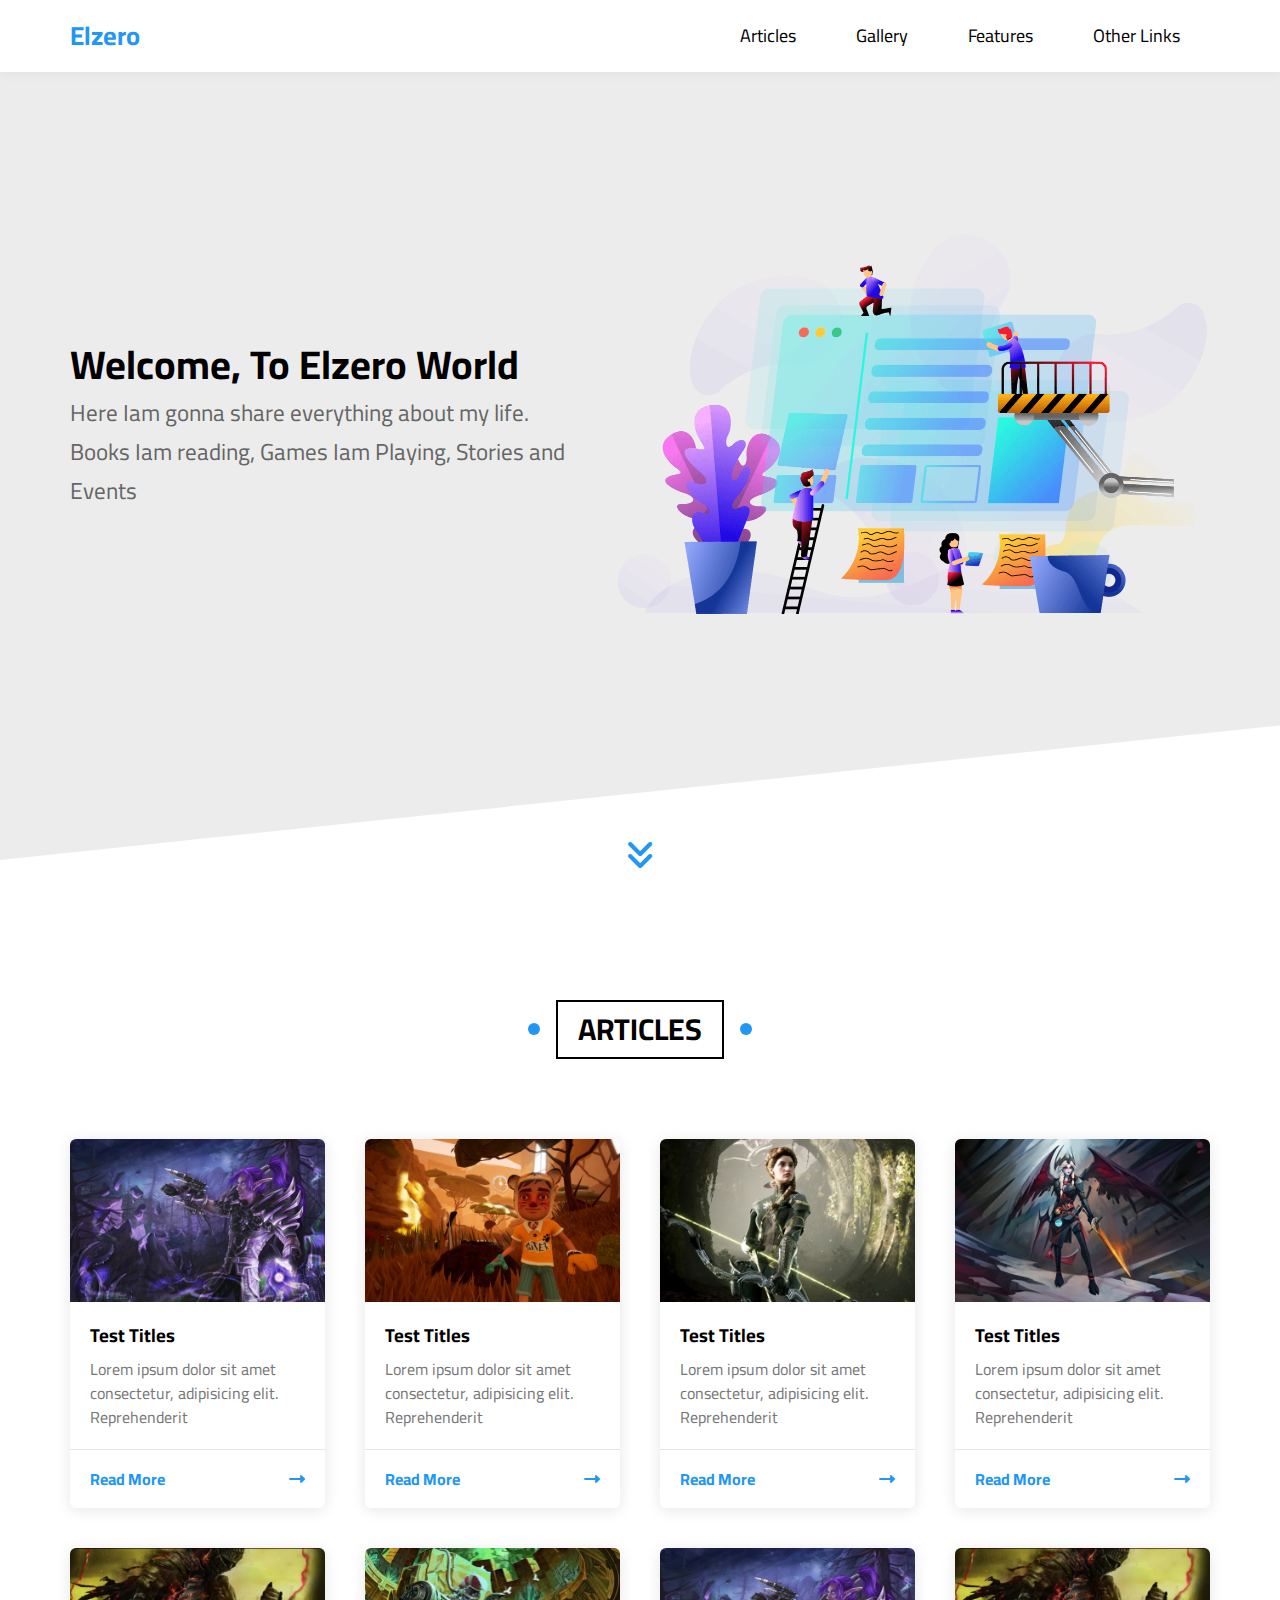
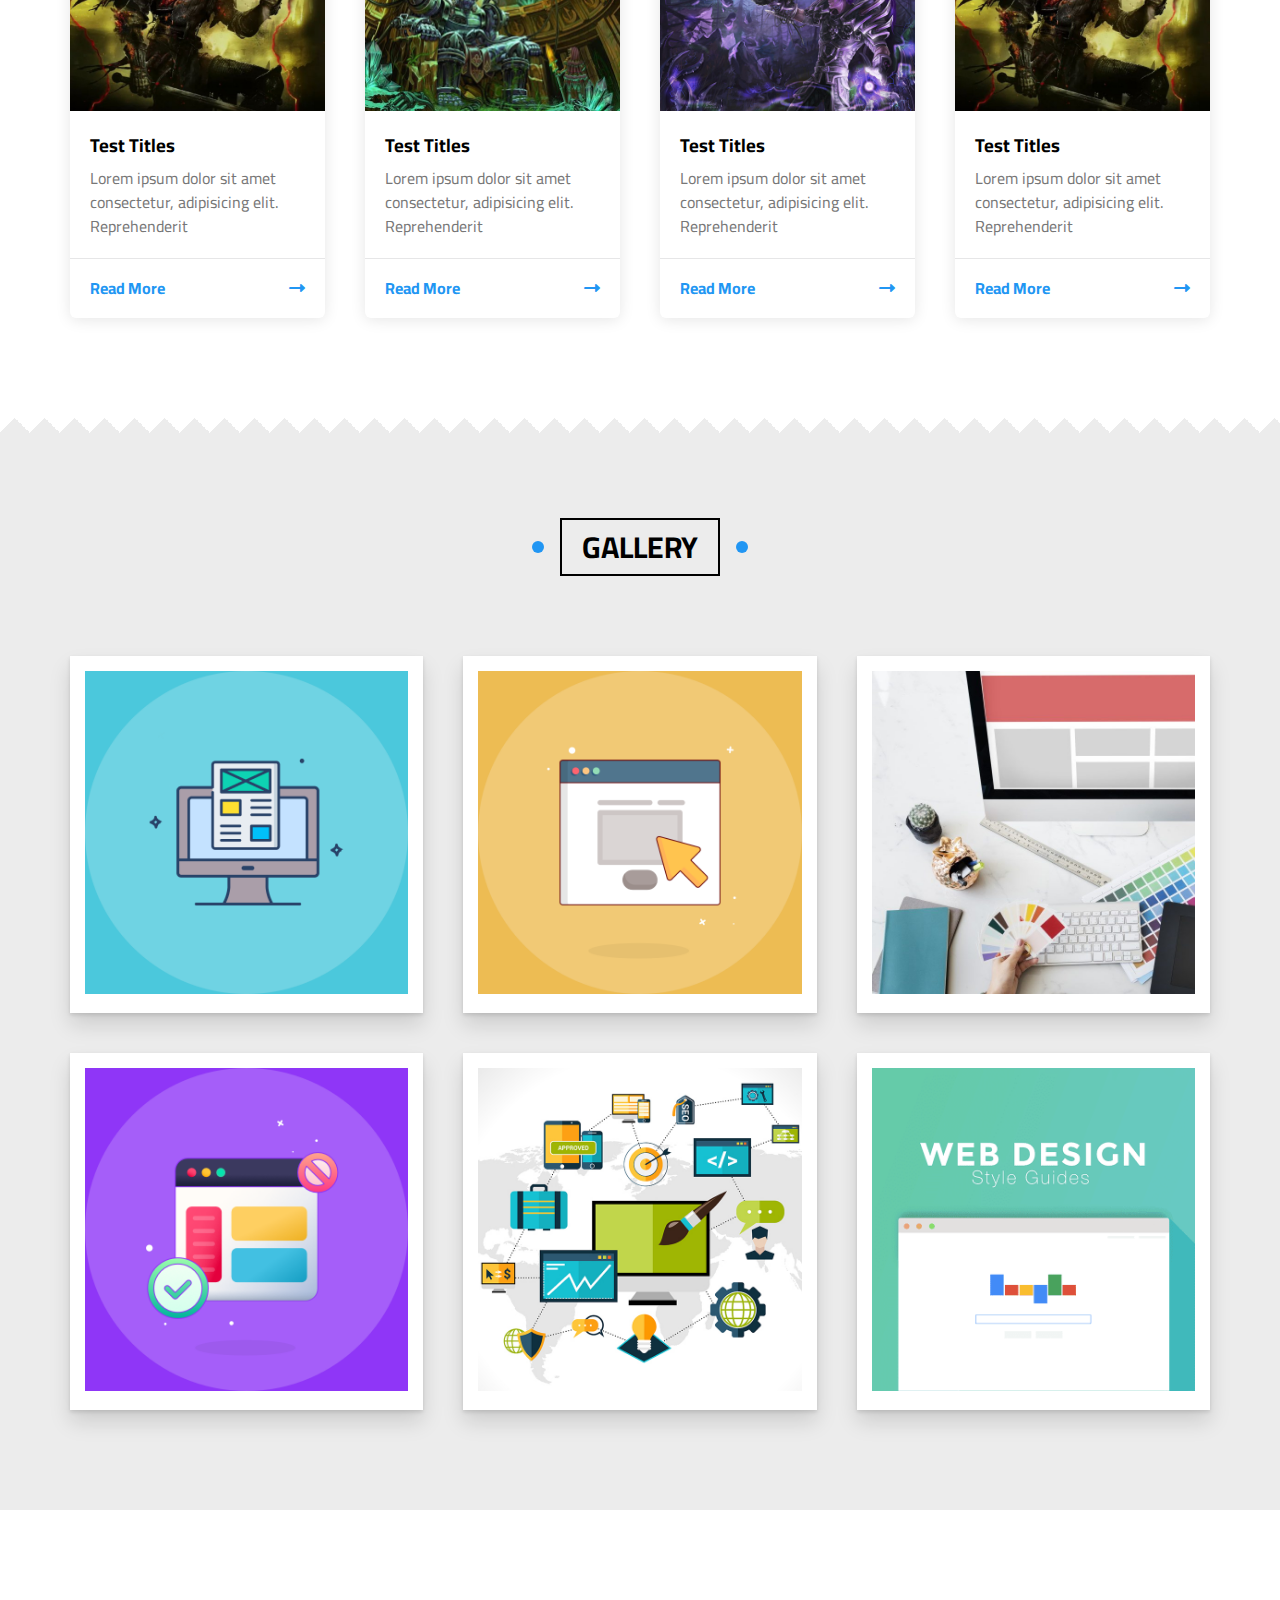
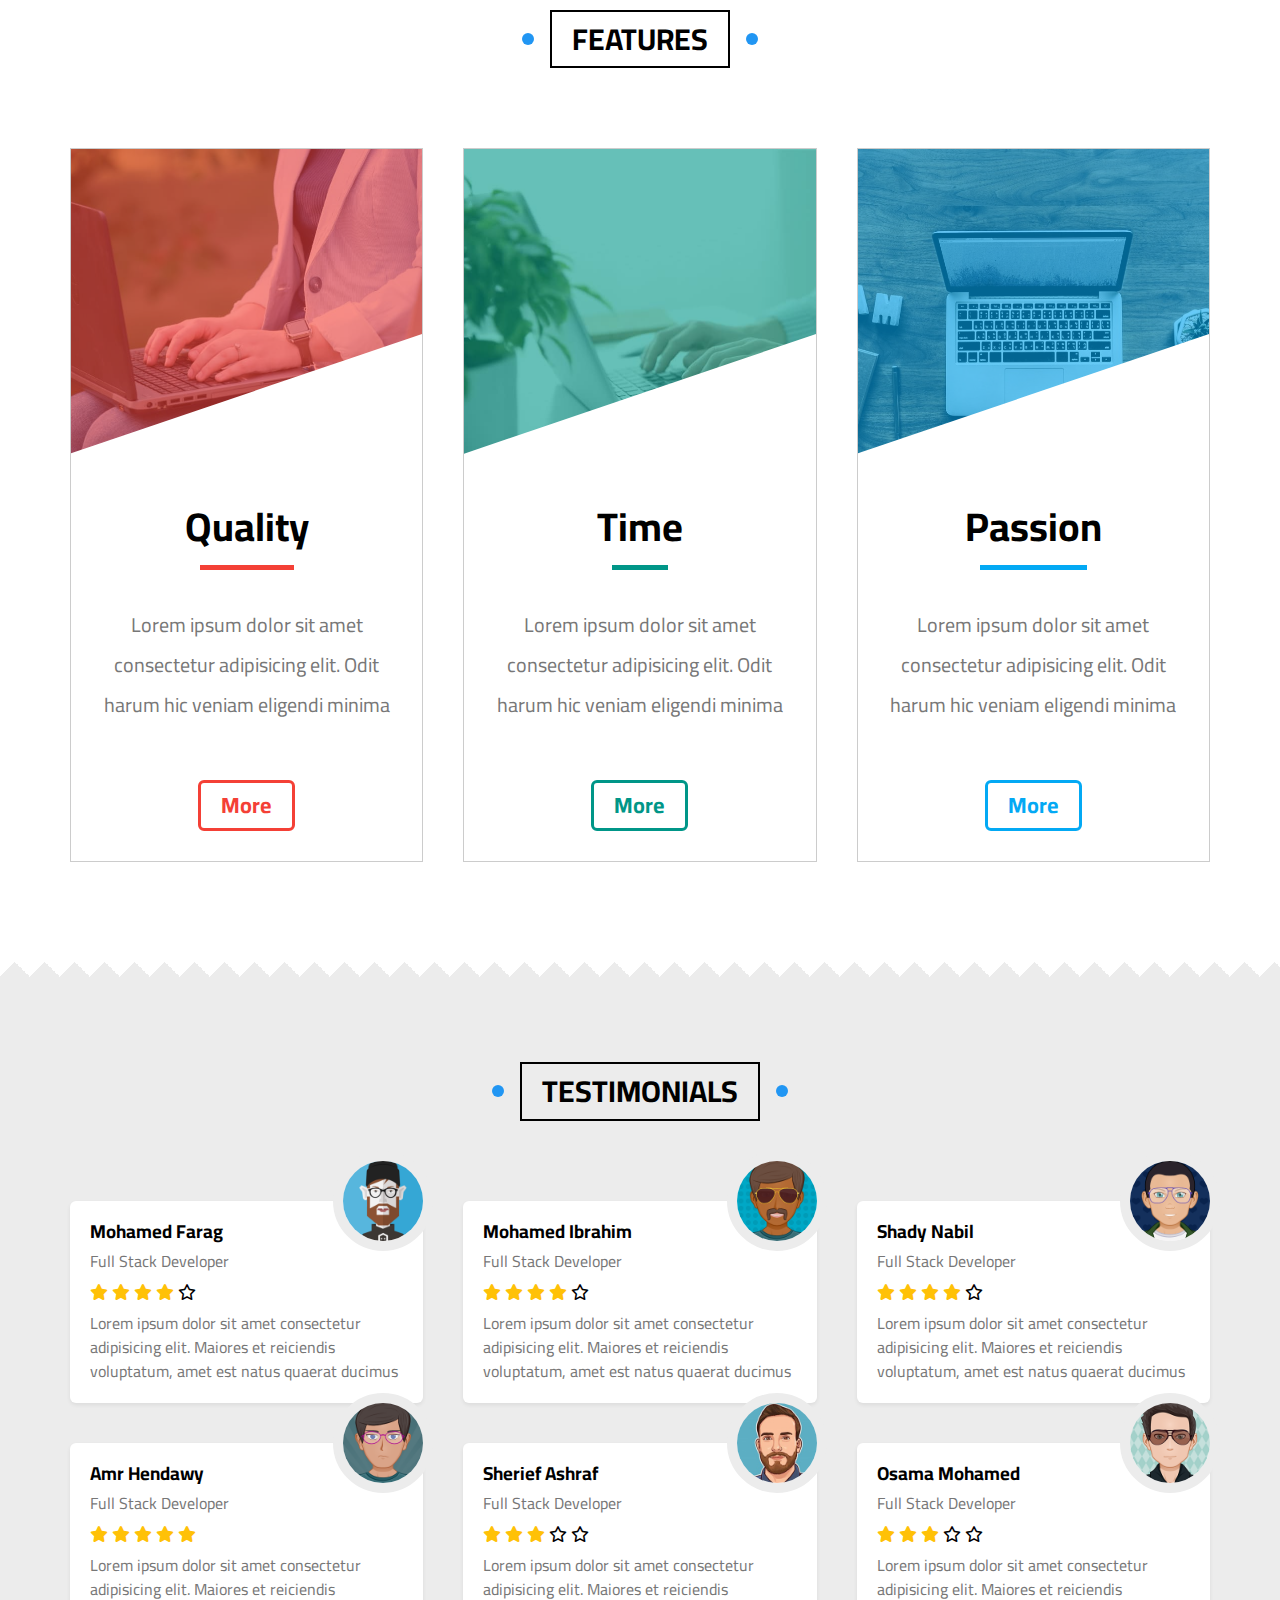
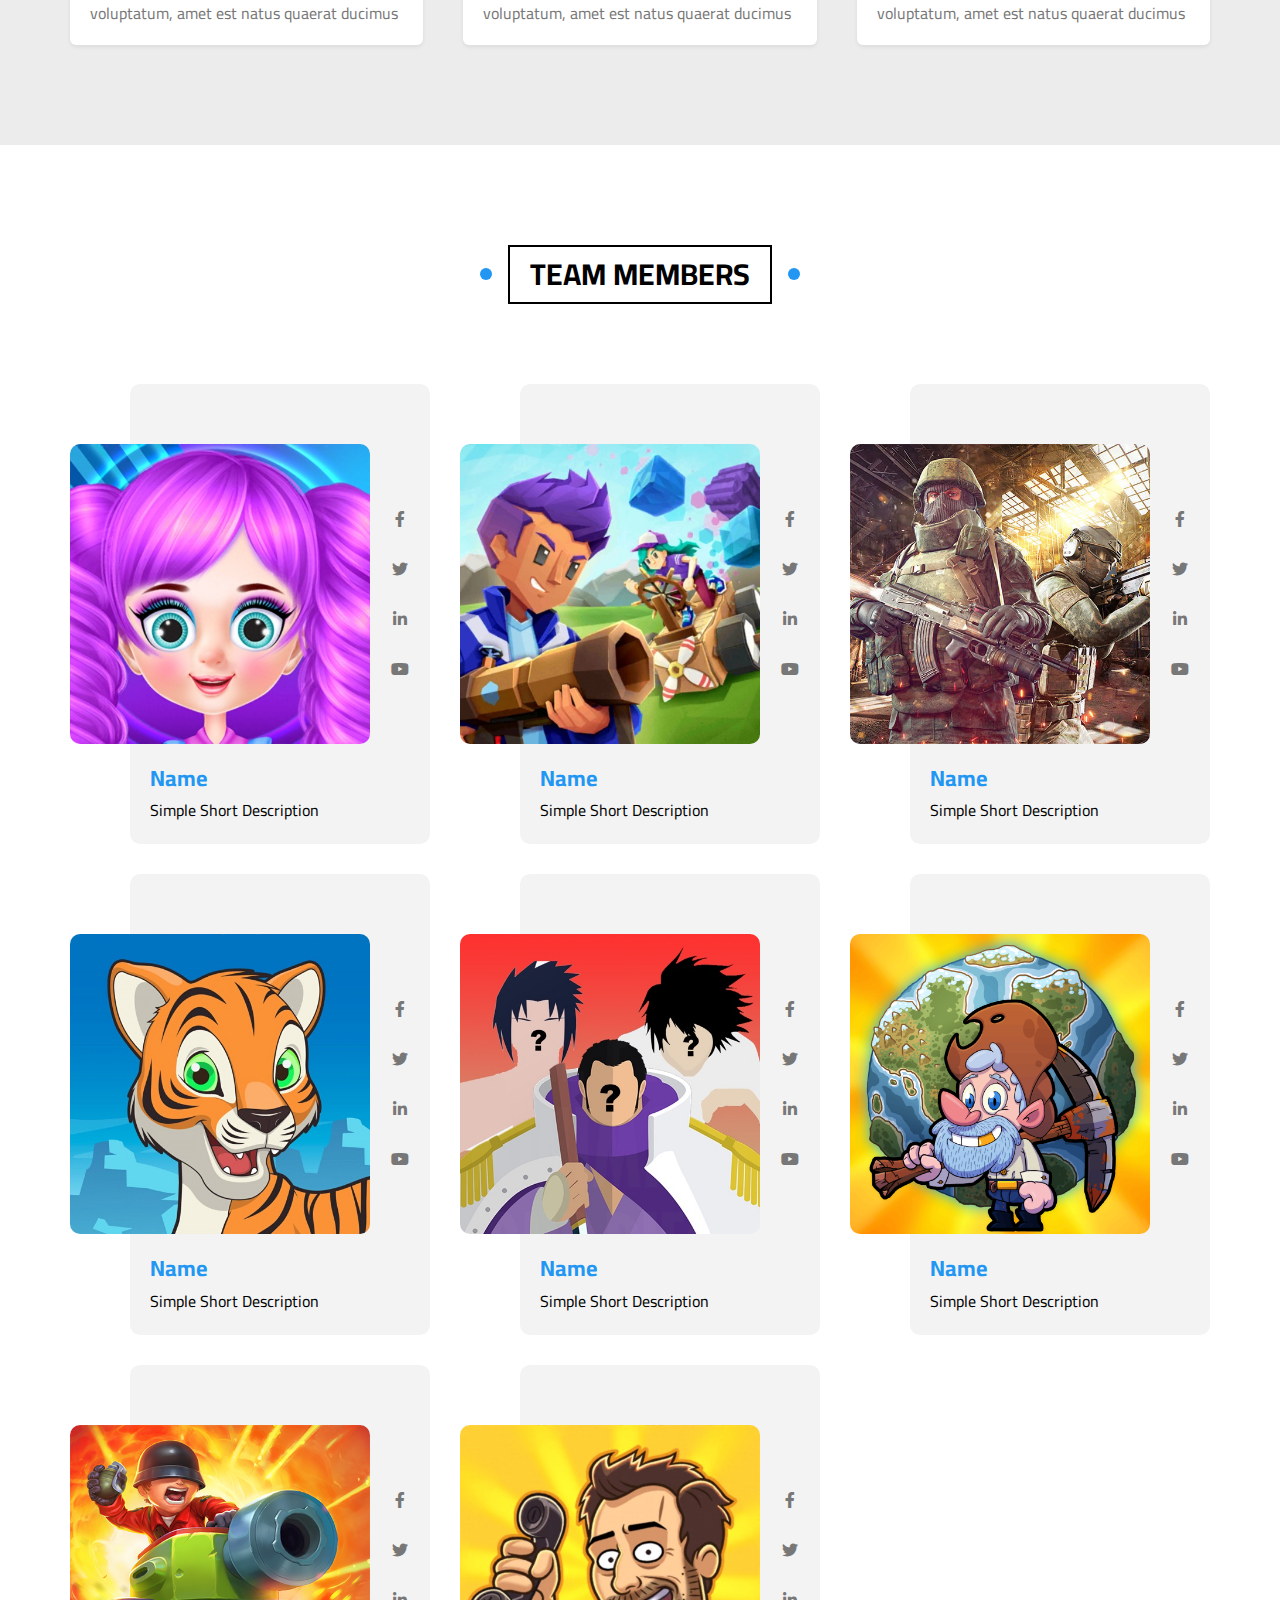
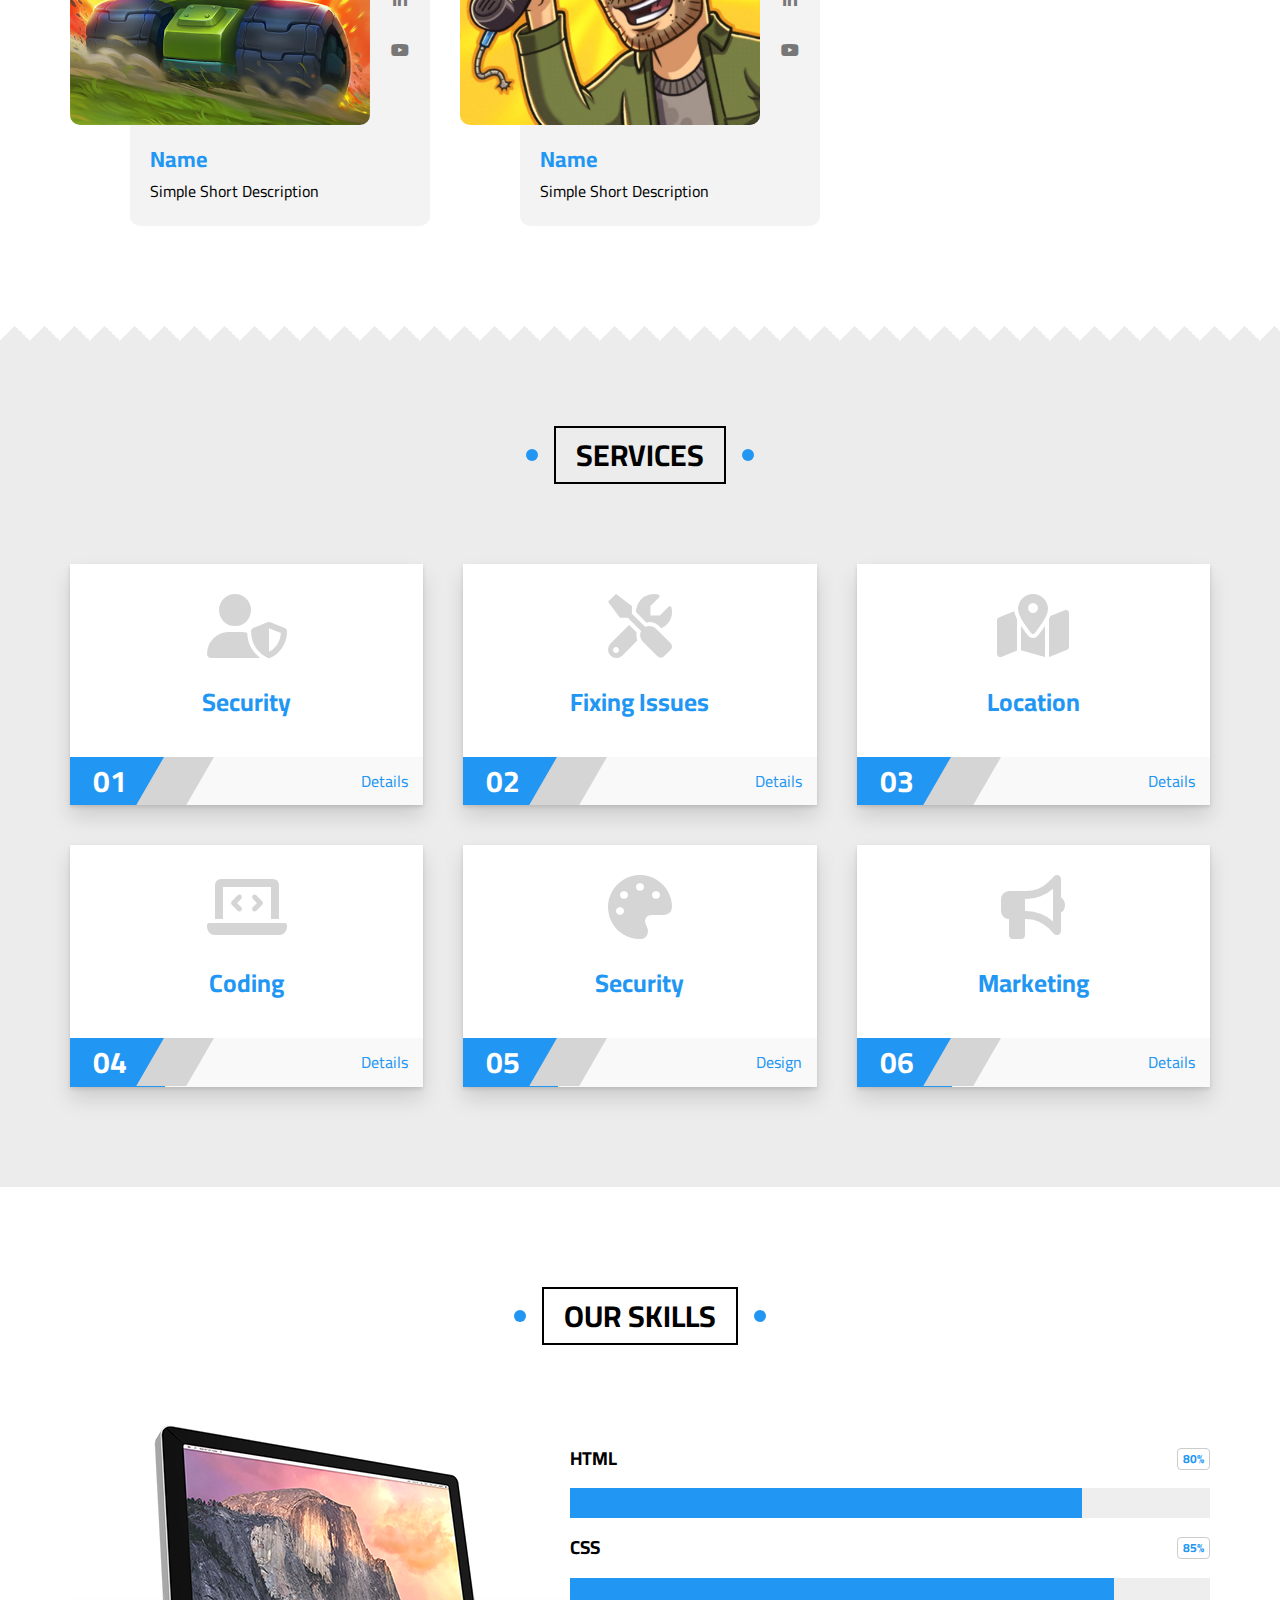
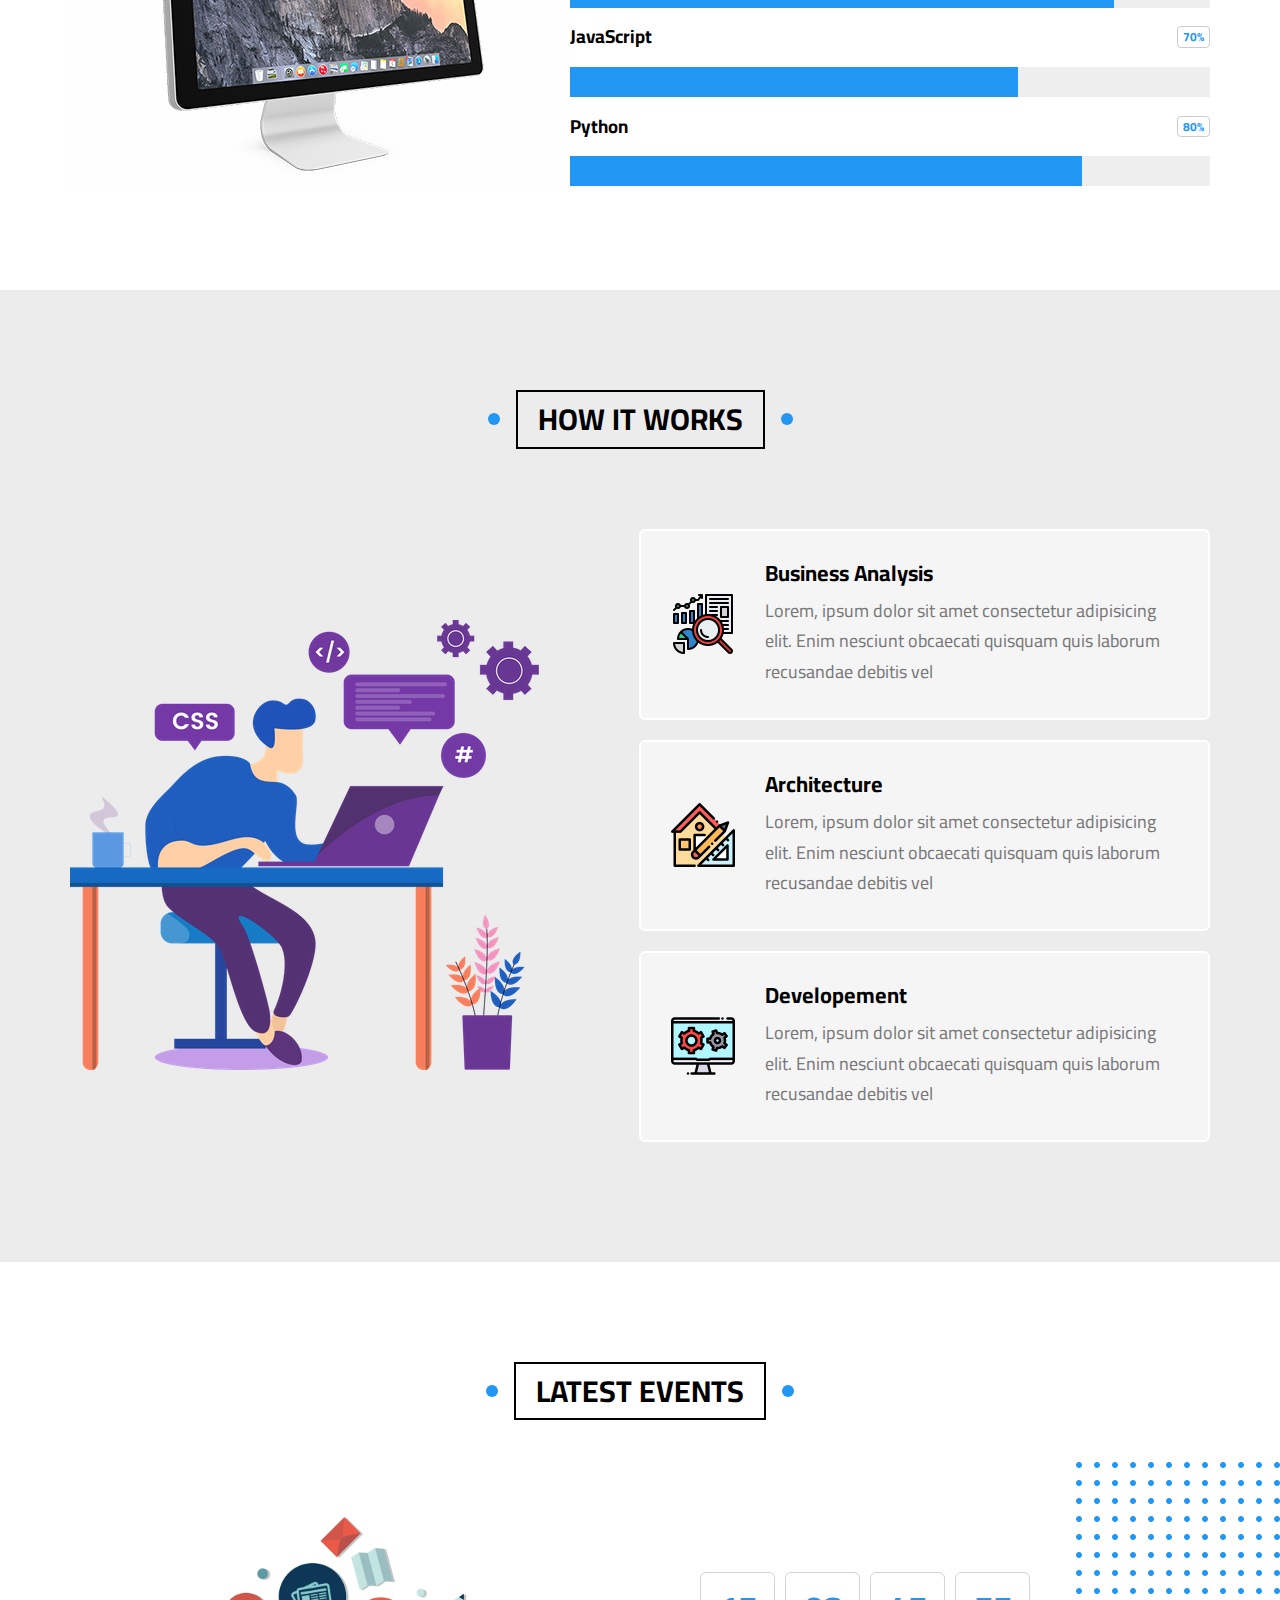
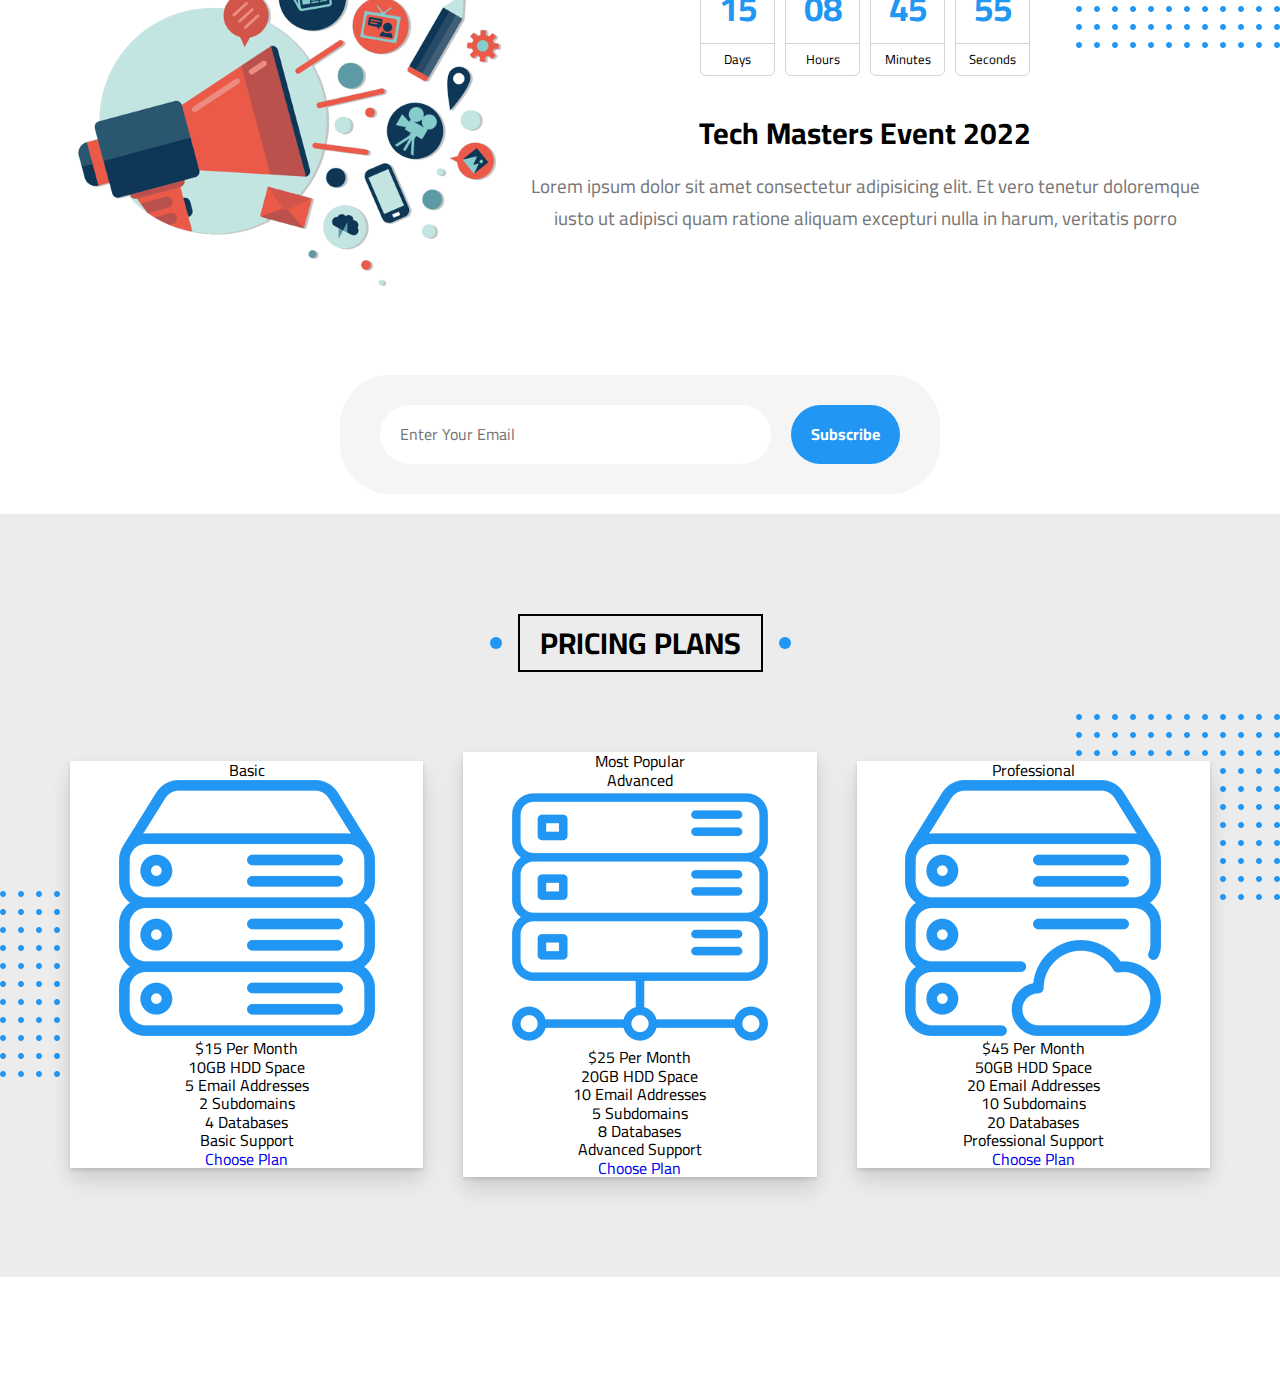
==== commit 65d9a011: "pricing plan box + hover on the box animation" ====
--- a/index.html
+++ b/index.html
@@ -30,7 +30,7 @@
           <!-- start mega menu  -->
           <div class="mega-menu">
             <div class="image">
-              <img src="imgs/megamenu.png" alt="" />
+              <img src="img/megamenu.png" alt="" />
             </div>
             <ul class="links">
               <li>
@@ -84,7 +84,7 @@
         </p>
       </div>
       <div class="image">
-        <img src="imgs/landing-image.png" alt="" />
+        <img src="img/landing-image.png" alt="" />
       </div>
     </div>
     <a href="#articles" class="go-down">
@@ -247,7 +247,7 @@
     <div class="container">
       <div class="box quality">
         <div class="img-holder">
-          <img src="imgs/features-01.jpg" alt="" />
+          <img src="img/features-01.jpg" alt="" />
         </div>
         <h2>Quality</h2>
         <p>
@@ -258,7 +258,7 @@
       </div>
       <div class="box time">
         <div class="img-holder">
-          <img src="imgs/features-02.jpg" alt="" />
+          <img src="img/features-02.jpg" alt="" />
         </div>
         <h2>Time</h2>
         <p>
@@ -269,7 +269,7 @@
       </div>
       <div class="box passion">
         <div class="img-holder">
-          <img src="imgs/features-03.jpg" alt="" />
+          <img src="img/features-03.jpg" alt="" />
         </div>
         <h2>Passion</h2>
         <p>
@@ -566,7 +566,7 @@
   <div class="our-skills" id="our-skills">
     <h2 class="main-title">Our Skills</h2>
     <div class="container">
-      <img src="imgs/skills.png" alt="" />
+      <img src="img/skills.png" alt="" />
       <div class="skills">
         <div class="skill">
           <h3>HTML <span>80%</span></h3>
@@ -638,6 +638,8 @@
   <!-- End Work Steps  -->
   <!-- Start event  -->
   <div class="events" id="events">
+    <div class="dots dots-up"></div>
+    <div class="dots dots-down"></div>
     <h2 class="main-title">Latest Events</h2>
     <div class="container">
       <img src="img/events.png" alt="">
@@ -672,6 +674,64 @@
       </div>
     </div>
     <!-- End event  -->
+    <!-- Start pricing  -->
+    <div class="pricing" id="pricing">
+      <div class="dots dots-up"></div>
+      <div class="dots dots-down"></div>
+      <h2 class="main-title">Pricing Plans</h2>
+      <div class="container">
+        <div class="box">
+          <div class="title">Basic</div>
+          <img src="img/hosting-basic.png" alt="" />
+          <div class="price">
+            <span class="amount">$15</span>
+            <span class="time">Per Month</span>
+          </div>
+          <ul>
+            <li>10GB HDD Space</li>
+            <li>5 Email Addresses</li>
+            <li>2 Subdomains</li>
+            <li>4 Databases</li>
+            <li>Basic Support</li>
+          </ul>
+          <a href="#">Choose Plan</a>
+        </div>
+        <div class="box popular">
+          <div class="label">Most Popular</div>
+          <div class="title">Advanced</div>
+          <img src="img/hosting-advanced.png" alt="" />
+          <div class="price">
+            <span class="amount">$25</span>
+            <span class="time">Per Month</span>
+          </div>
+          <ul>
+            <li>20GB HDD Space</li>
+            <li>10 Email Addresses</li>
+            <li>5 Subdomains</li>
+            <li>8 Databases</li>
+            <li>Advanced Support</li>
+          </ul>
+          <a href="#">Choose Plan</a>
+        </div>
+        <div class="box">
+          <div class="title">Professional</div>
+          <img src="img/hosting-professional.png" alt="" />
+          <div class="price">
+            <span class="amount">$45</span>
+            <span class="time">Per Month</span>
+          </div>
+          <ul>
+            <li>50GB HDD Space</li>
+            <li>20 Email Addresses</li>
+            <li>10 Subdomains</li>
+            <li>20 Databases</li>
+            <li>Professional Support</li>
+          </ul>
+          <a href="#">Choose Plan</a>
+        </div>
+      </div>
+    </div>
+    <!-- End pricing  -->
 </body>
 
 </html>--- a/css/style.css
+++ b/css/style.css
@@ -124,6 +124,21 @@
   background-size: 30px 30px;
 }
 
+.dots-up {
+  top: 200px;
+  right: 0;
+}
+.dots-down {
+  bottom: 200px;
+  left: 0;
+}
+.dots {
+  background-image: url("../img/dots.png");
+  height: 186px;
+  width: 204px;
+  background-repeat: no-repeat;
+  position: absolute;
+}
 /* End Global Rules */
 /* Start Header */
 .header {
@@ -1104,6 +1119,10 @@
   width: 75px;
   transition: var(--main-transition);
 }
+.events .container .info .time .unit:hover,
+.events .container .info .time .unit:hover span:last-child {
+  border-color: var(--main-color);
+}
 .events .container .info .time .unit span {
   display: block;
 }
@@ -1117,12 +1136,127 @@
   padding: 8px 10px;
   font-size: 13px;
   border-top: 1px solid #d4d4d4;
+  transition: var(--main-transition);
+}
+.events .container .info h2.title {
+  text-align: center;
+  margin: 40px 0 0;
+  font-size: 30px;
+}
+.events .container .info p.description {
+  text-align: center;
+  line-height: 1.7;
+  font-size: 19px;
+  color: #777;
 }
 .events .container .subscribe {
   width: 100%;
   margin-top: 50px;
 }
+.events .subscribe {
+  width: 100%;
+  margin-top: 50px;
+}
+.events .subscribe form {
+  width: 600px;
+  margin: 20px auto;
+  padding: 30px 40px;
+  background-color: #f6f5f5;
+  border-radius: 50px;
+  display: flex;
+  gap: 20px;
+}
+@media (max-width: 767px) {
+  .events .subscribe form {
+    max-width: 100%;
+    padding: 20px;
+    flex-direction: column;
+    border-radius: 0;
+  }
+}
+.events .subscribe form input[type="email"] {
+  padding: 20px;
+  border-radius: 50px;
+  border: none;
+  flex: 1;
+  caret-color: var(--main-color);
+}
+@media (max-width: 767px) {
+  .events .subscribe form input[type="email"] {
+    border-radius: 0;
+  }
+}
+.events .subscribe form input[type="email"]:focus {
+  outline: none;
+}
+.events .subscribe form input[type="email"]::placeholder {
+  transition: opacity var(--main-transition);
+}
+.events .subscribe form input[type="email"]:focus::placeholder {
+  opacity: 0;
+}
+.events .subscribe form input[type="submit"] {
+  border-radius: 50px;
+  border: none;
+  background-color: var(--main-color);
+  color: white;
+  font-weight: bold;
+  padding: 20px;
+  cursor: pointer;
+  transition: var(--main-transition);
+}
+@media (max-width: 767px) {
+  .events .subscribe form input[type="submit"] {
+    border-radius: 0;
+  }
+}
+.events .subscribe form input[type="submit"]:hover {
+  background-color: var(--main-color-alt);
+}
 /* End Events */
+/* Start Pricing  */
+.pricing {
+  padding-top: var(--main-section-padding);
+  padding-bottom: var(--main-section-padding);
+  position: relative;
+  background-color: var(--section-background);
+}
+.pricing .container {
+  display: grid;
+  grid-template-columns: repeat(auto-fill, minmax(300px, 1fr));
+  gap: 40px;
+}
+.pricing .box {
+  position: relative;
+  box-shadow: 0 12px 20px 0 rgb(0 0 0 / 13%), 0 2px 4px 0 rgb(0 0 0 / 12%);
+  transition: var(--main-transition);
+  background: white;
+  text-align: center;
+  z-index: 1;
+}
+.pricing .box::before,
+.pricing .box::after {
+  content: "";
+  width: 0;
+  height: 50%;
+  background-color: #f6f6f6;
+  position: absolute;
+  z-index: -1;
+  transition: var(--main-transition);
+}
+.pricing .box::before {
+  left: 0;
+  top: 0;
+}
+.pricing .box::after {
+  right: 0;
+  bottom: 0;
+}
+.pricing .box:hover::before,
+.pricing .box:hover::after {
+  width: 100%;
+}
+/* End Pricing */
 /* Start animation */
 @keyframes updown {
   0%,
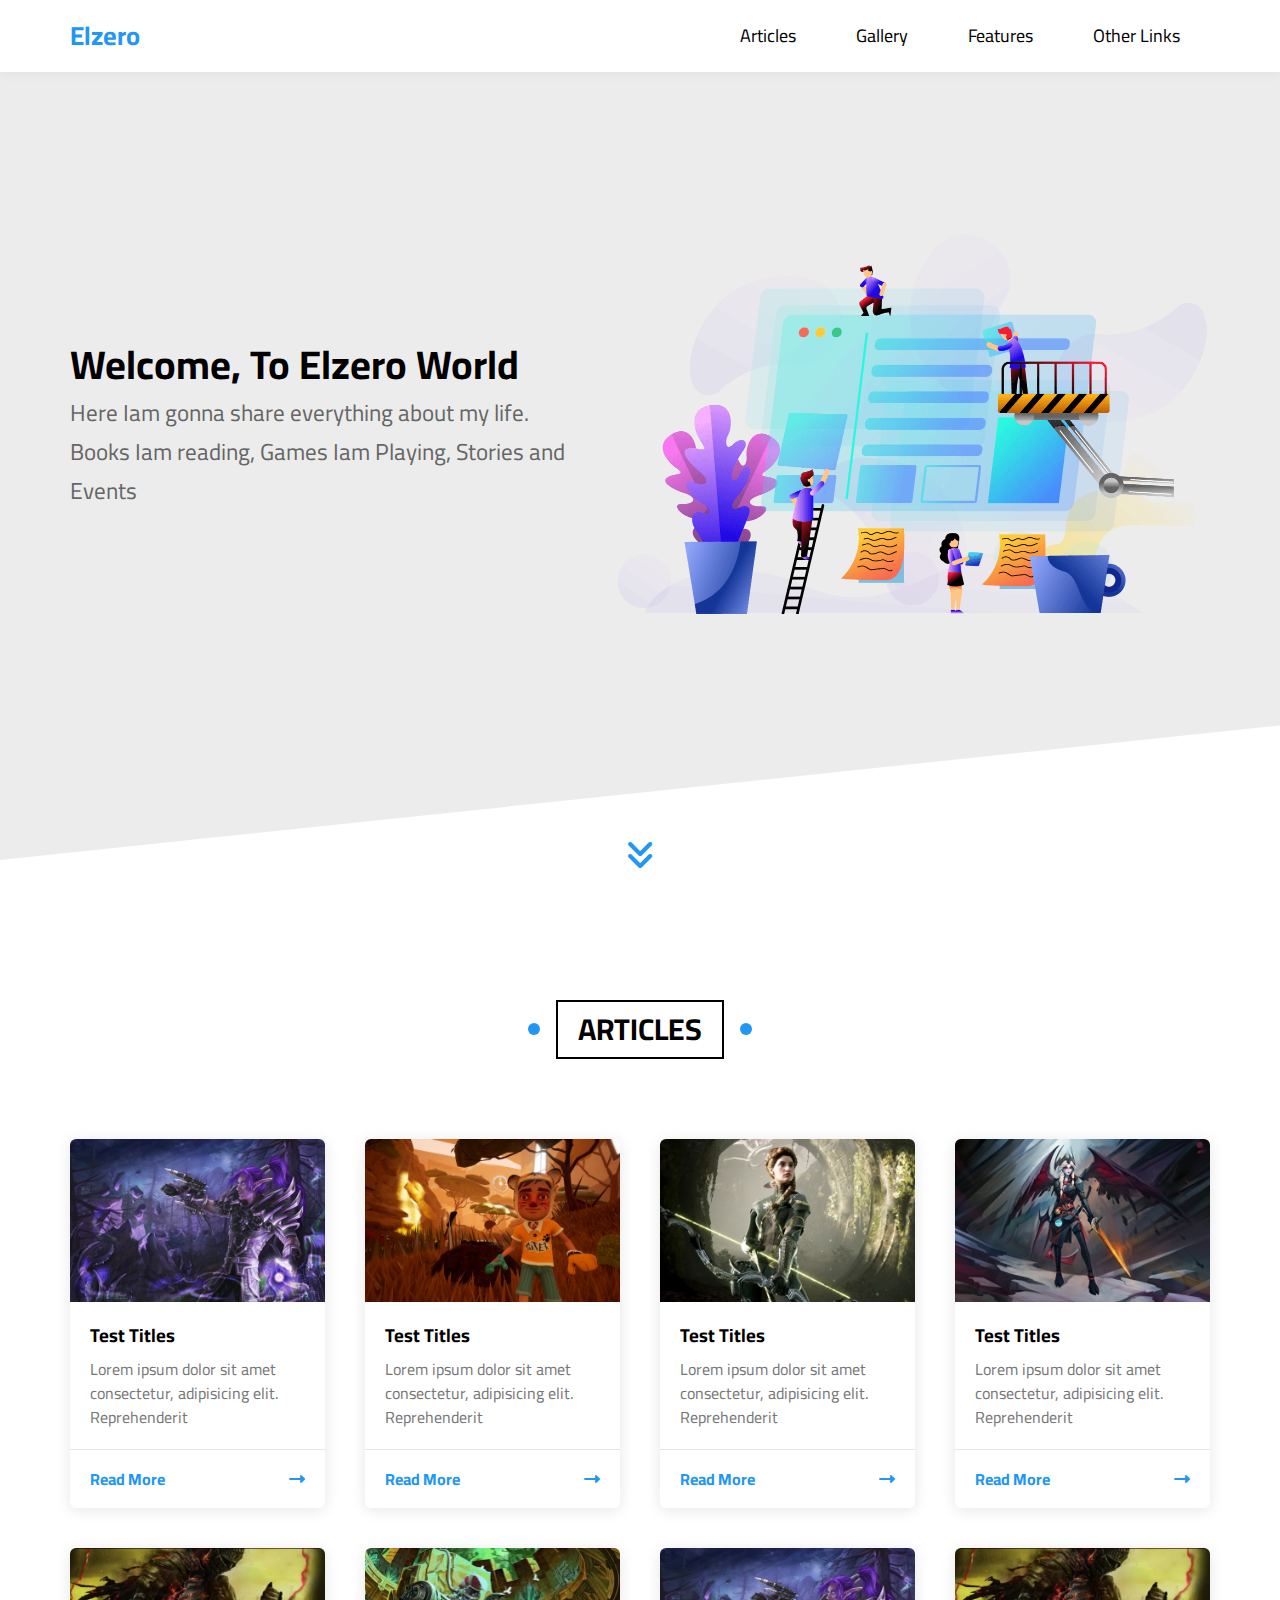
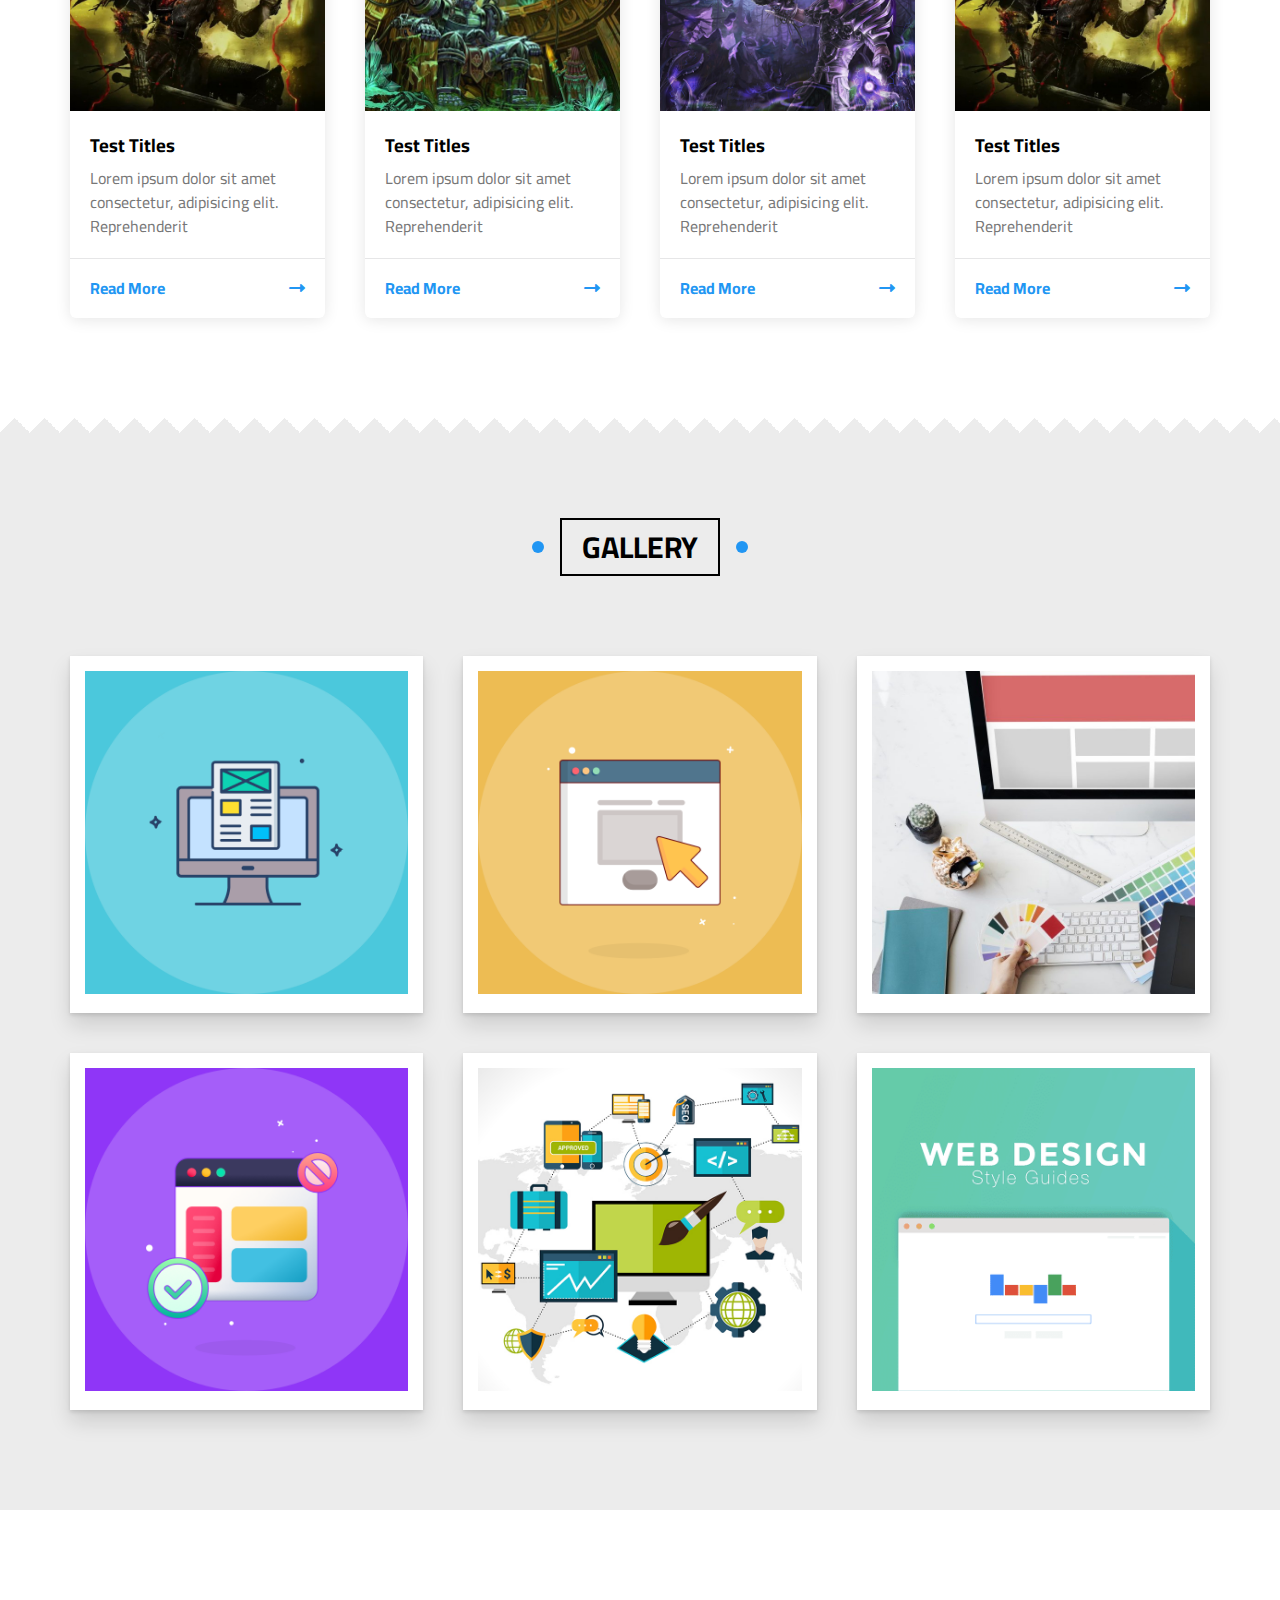
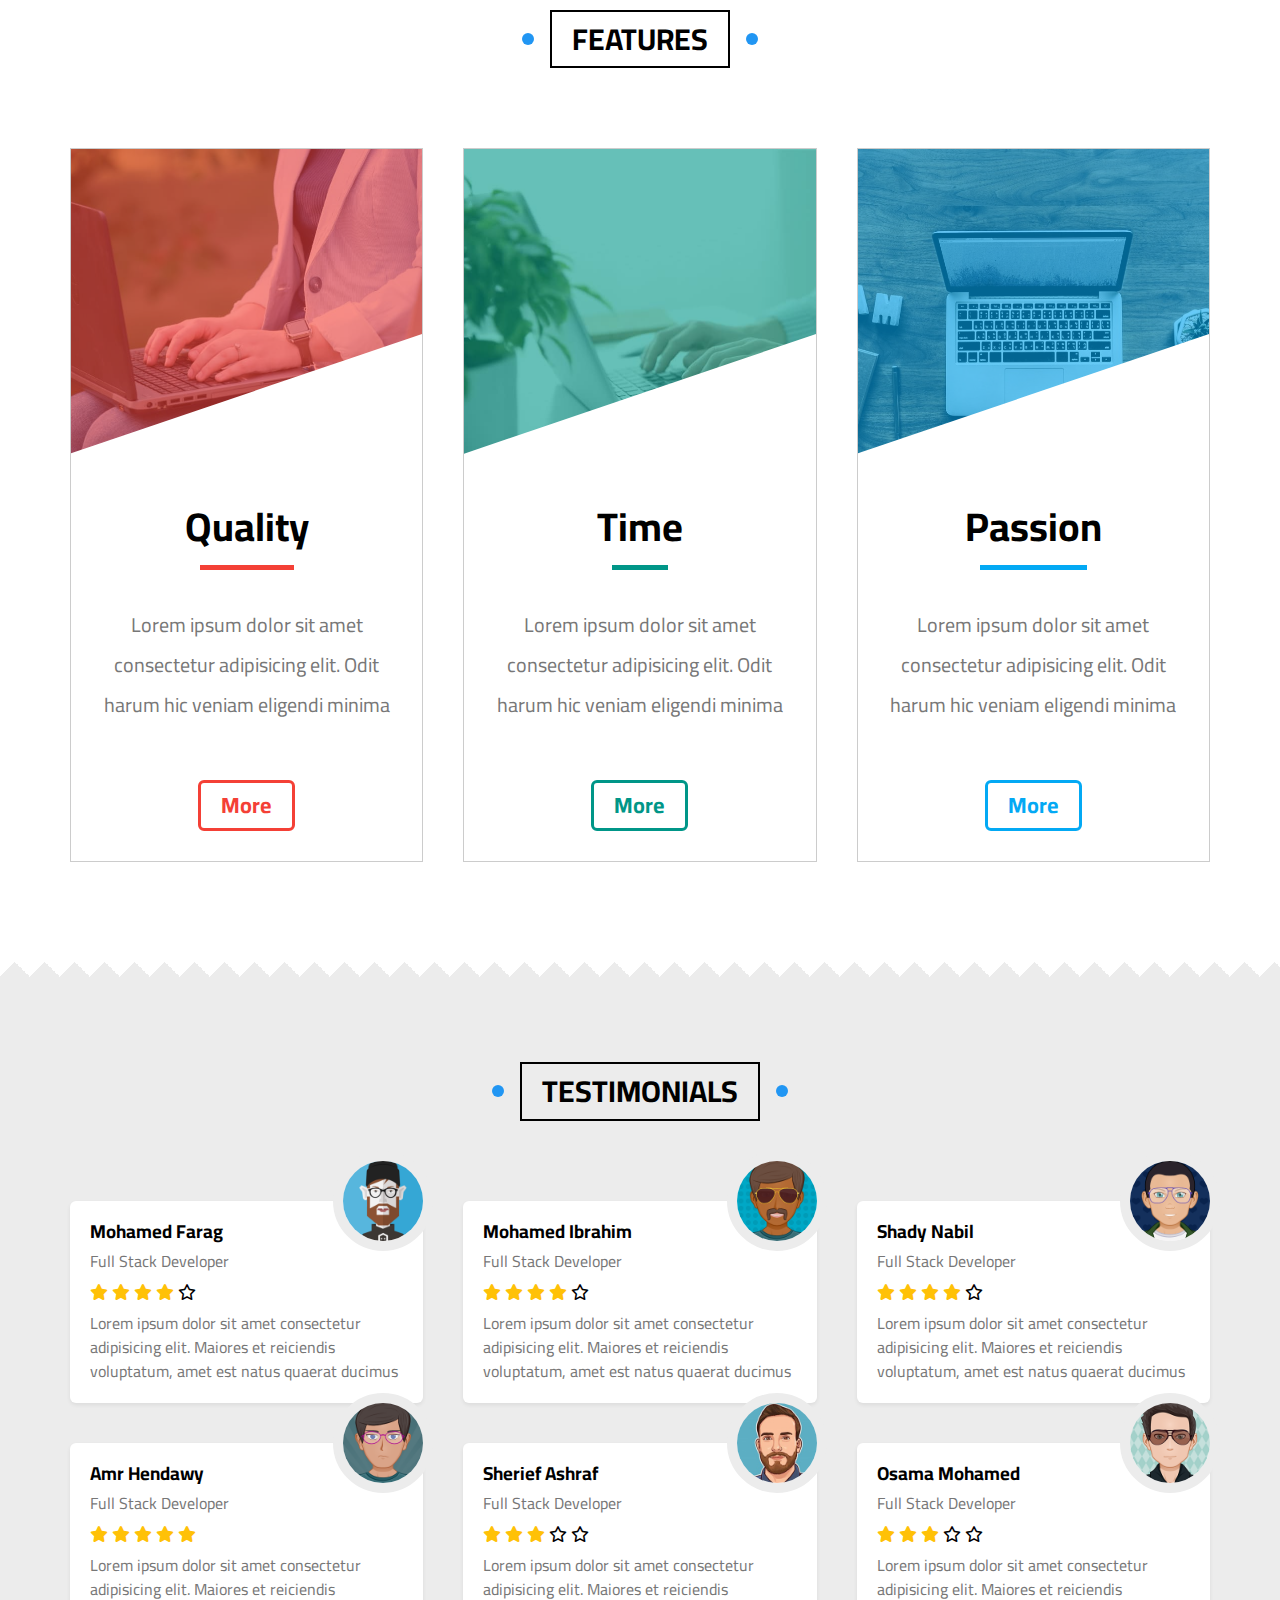
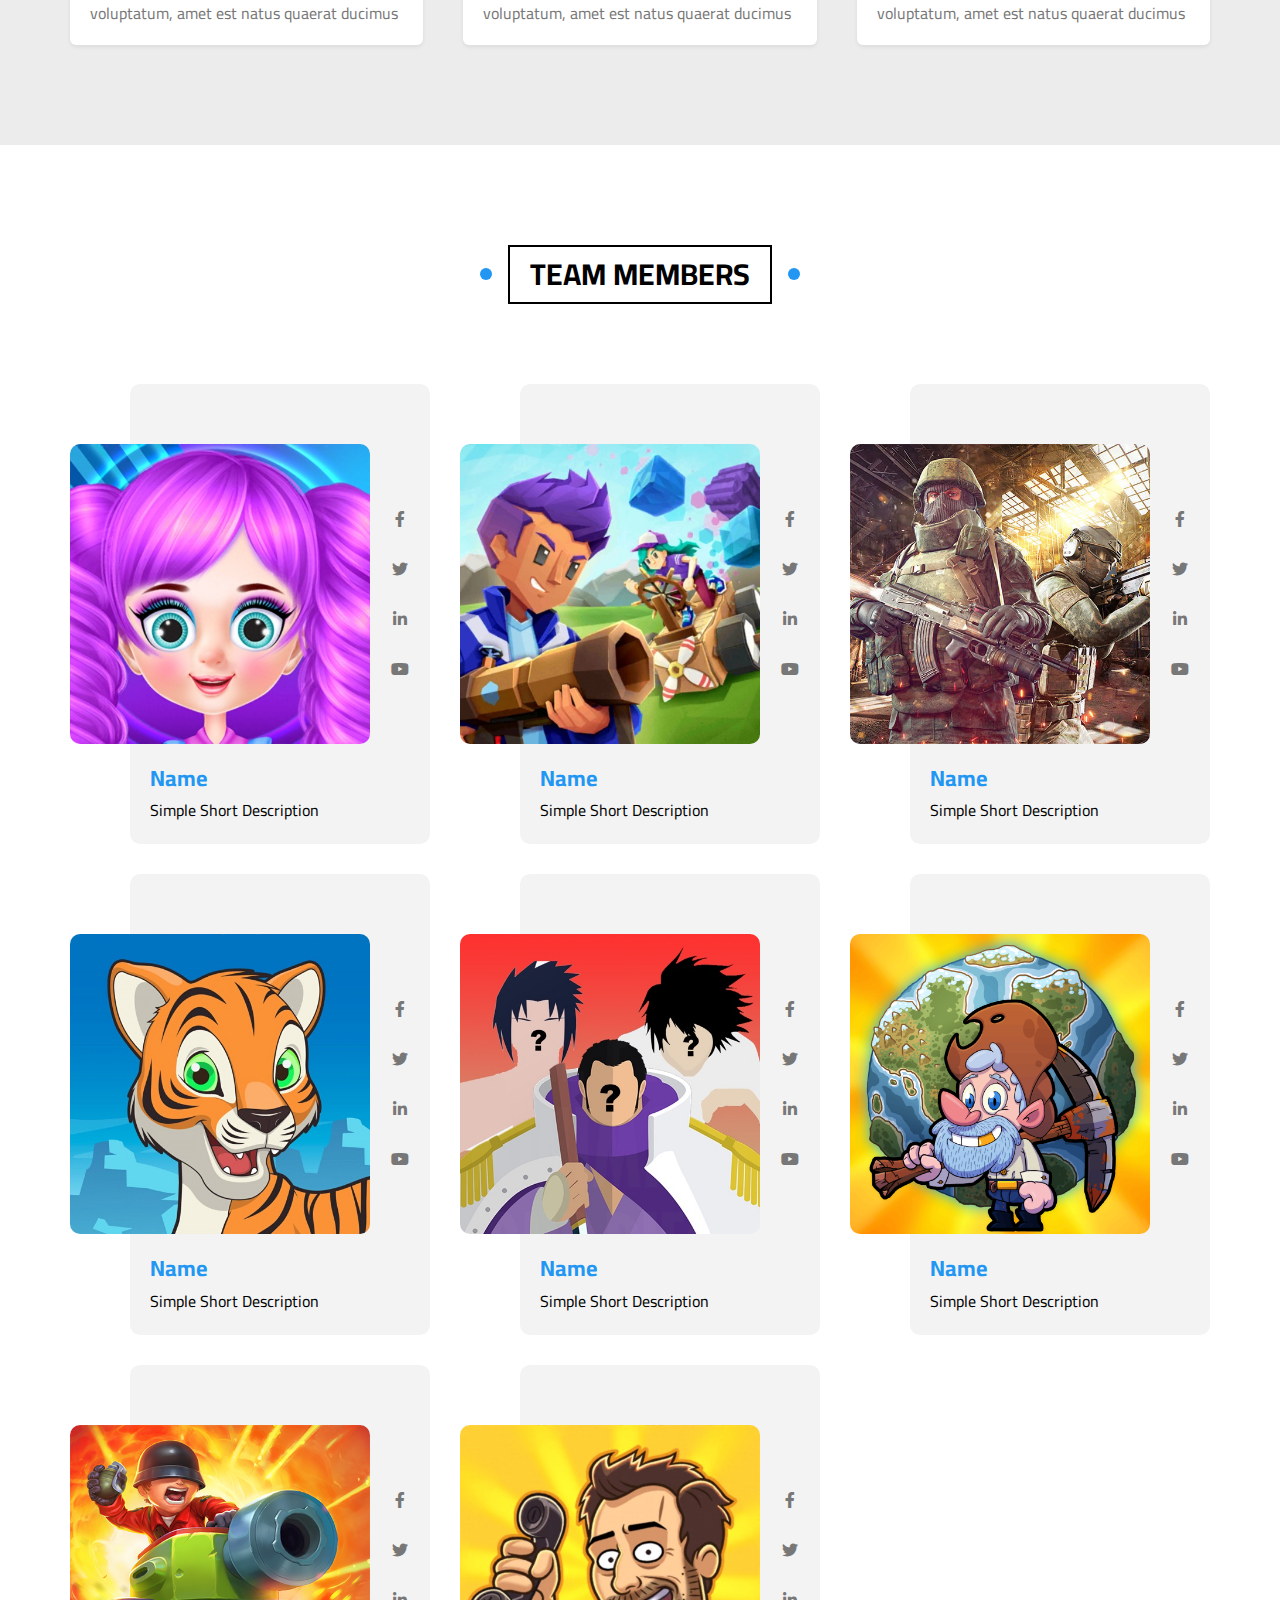
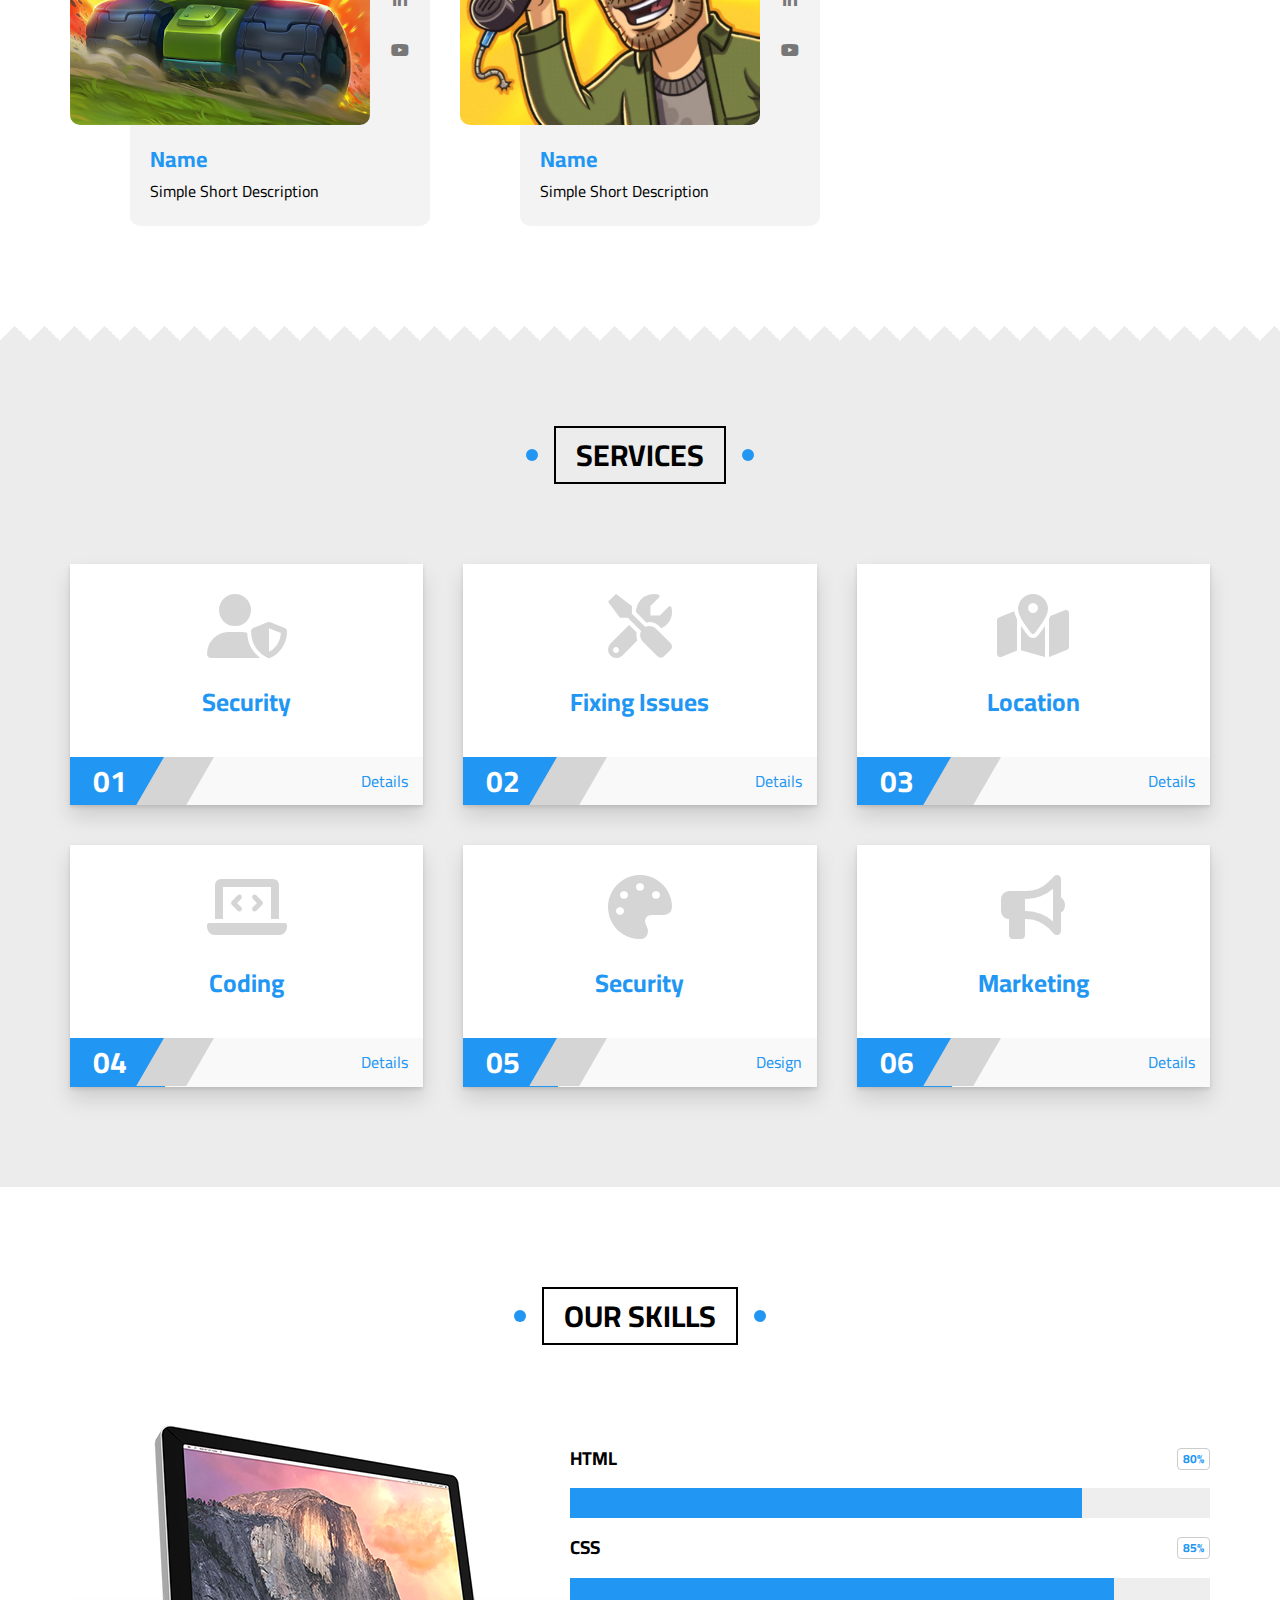
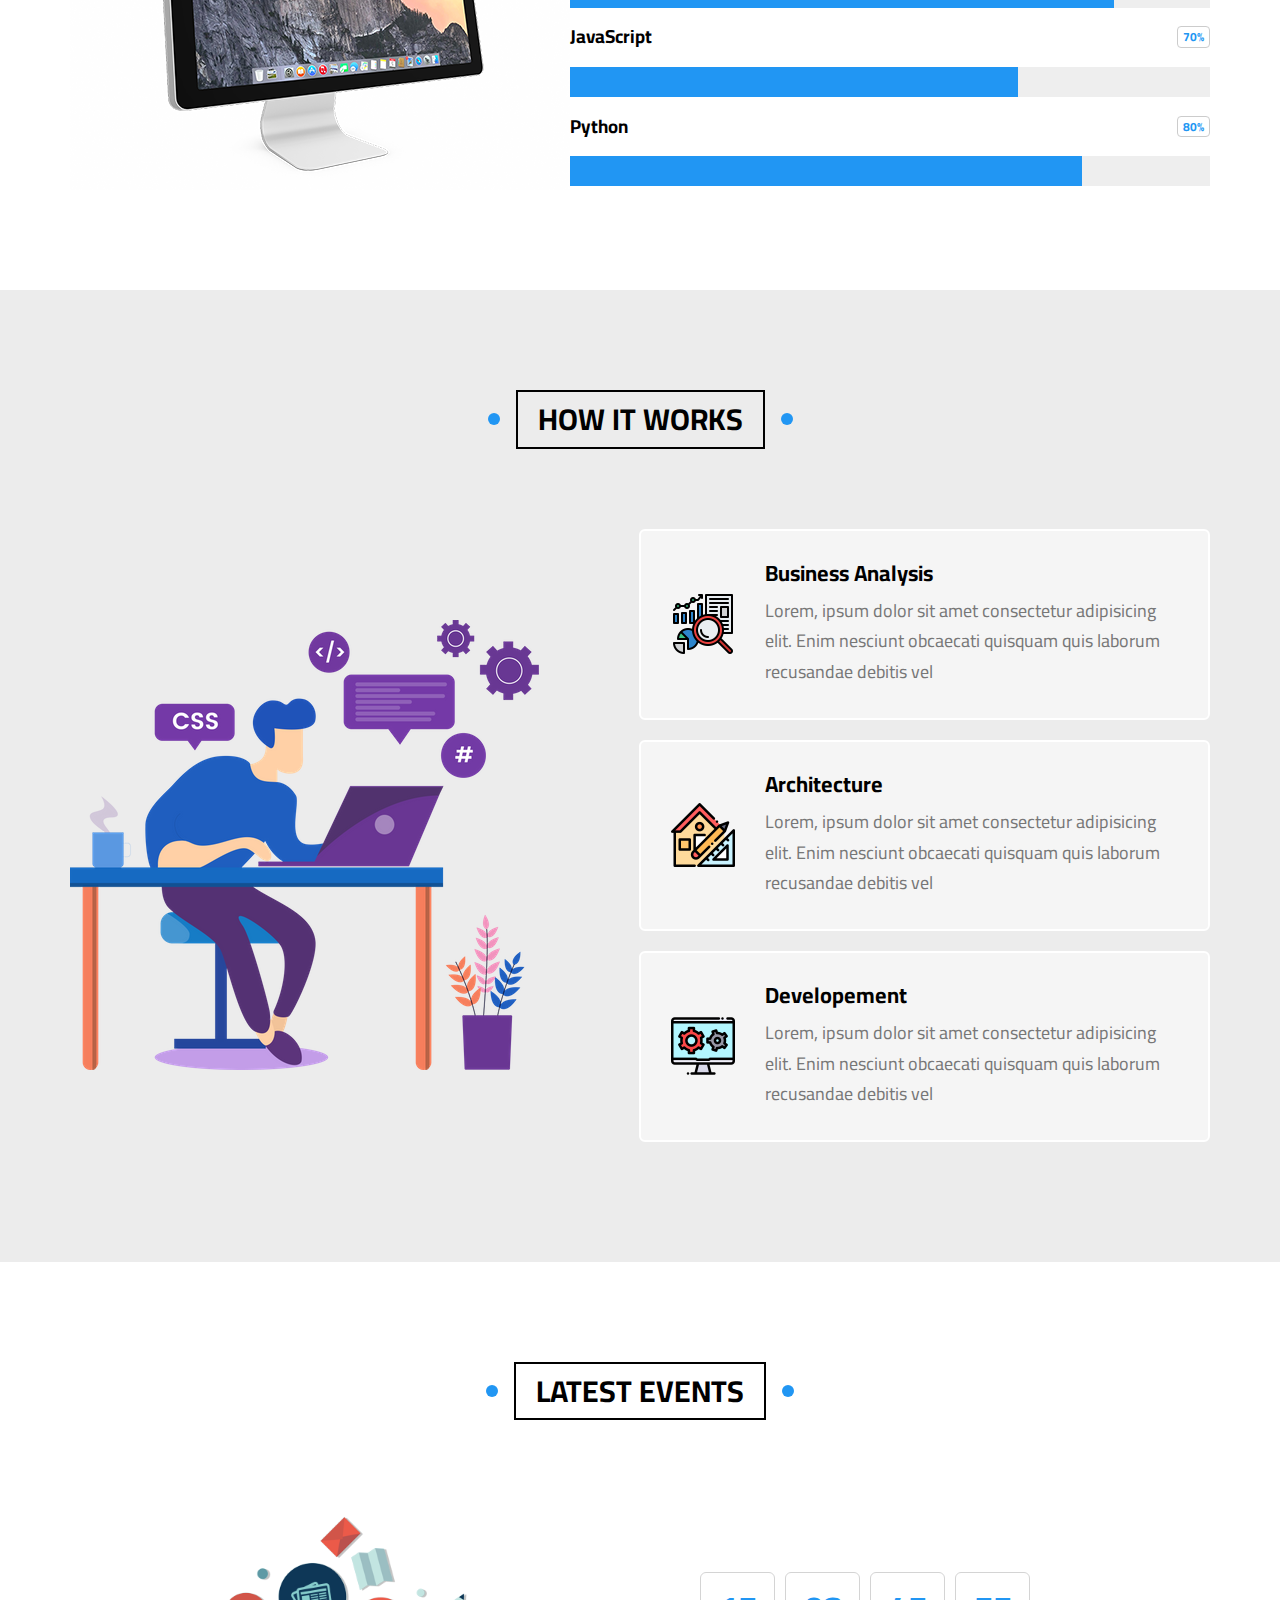
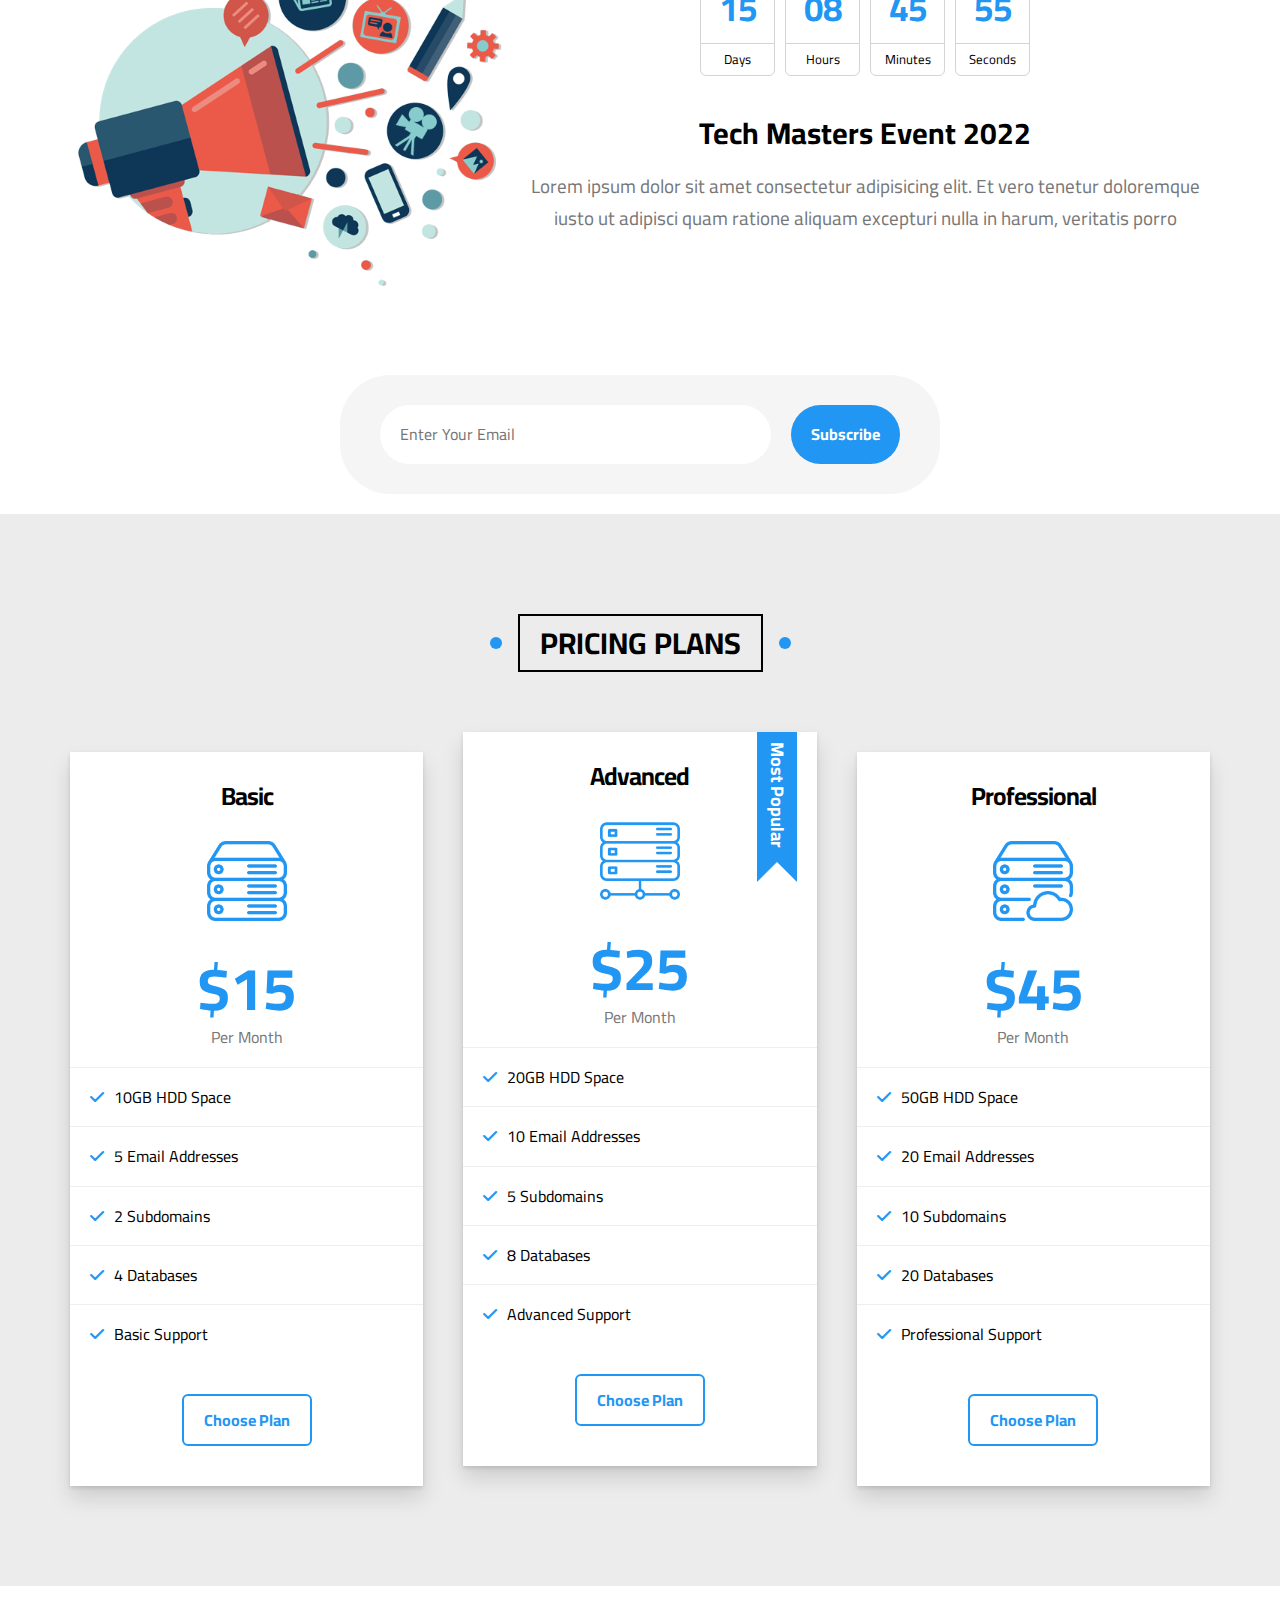
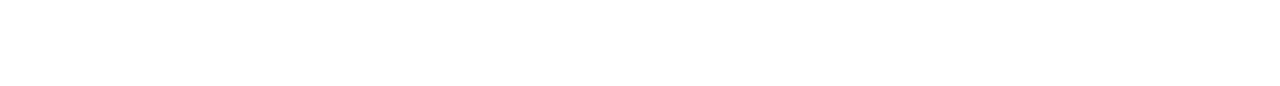
==== commit fbd8428c: "pricing sec done" ====
--- a/index.html
+++ b/index.html
@@ -638,8 +638,7 @@
   <!-- End Work Steps  -->
   <!-- Start event  -->
   <div class="events" id="events">
-    <div class="dots dots-up"></div>
-    <div class="dots dots-down"></div>
+
     <h2 class="main-title">Latest Events</h2>
     <div class="container">
       <img src="img/events.png" alt="">
@@ -676,8 +675,7 @@
     <!-- End event  -->
     <!-- Start pricing  -->
     <div class="pricing" id="pricing">
-      <div class="dots dots-up"></div>
-      <div class="dots dots-down"></div>
+
       <h2 class="main-title">Pricing Plans</h2>
       <div class="container">
         <div class="box">
--- a/css/style.css
+++ b/css/style.css
@@ -1256,6 +1256,85 @@
 .pricing .box:hover::after {
   width: 100%;
 }
+@media (min-width: 1200px) {
+  .pricing .box.popular {
+    top: -20px;
+  }
+}
+.pricing .box.popular .label {
+  position: absolute;
+  background-color: var(--main-color);
+  writing-mode: vertical-lr;
+  -webkit-writing-mode: vertical-lr;
+  -ms-writing-mode: vertical-lr;
+  color: white;
+  font-weight: bold;
+  padding: 10px 10px 35px 10px;
+  font-size: 18px;
+  right: 20px;
+  width: 40px;
+}
+.pricing .box.popular .label::before {
+  content: "";
+  position: absolute;
+  border: 20px solid;
+  border-color: transparent transparent white transparent;
+  bottom: 0;
+  left: 0;
+}
+.pricing .box .title {
+  font-weight: bold;
+  margin: 30px 0;
+  font-size: 25px;
+  letter-spacing: -1px;
+}
+.pricing .box img {
+  width: 80px;
+  margin-bottom: 30px;
+}
+.pricing .box .price {
+  margin-bottom: 20px;
+}
+
+.pricing .box .amount {
+  display: block;
+  font-size: 60px;
+  font-weight: bold;
+  margin-bottom: 5px;
+  color: var(--main-color);
+}
+.pricing .box .time {
+  color: #777;
+}
+.pricing .box ul {
+  text-align: left;
+}
+.pricing .box ul li {
+  padding: 20px;
+  border-top: 1px solid #eee;
+}
+.pricing .box ul li::before {
+  font-family: "Font Awesome 5 Free";
+  content: "\f00c";
+  margin-right: 10px;
+  font-weight: 900;
+  color: var(--main-color);
+}
+.pricing .box a {
+  display: block;
+  width: fit-content;
+  border: 2px solid var(--main-color);
+  color: var(--main-color);
+  margin: 30px auto 40px;
+  padding: 15px 20px;
+  border-radius: 6px;
+  font-weight: bold;
+  transition: var(--main-transition);
+}
+.pricing .box a:hover {
+  background-color: var(--main-color);
+  color: white;
+}
 /* End Pricing */
 /* Start animation */
 @keyframes updown {
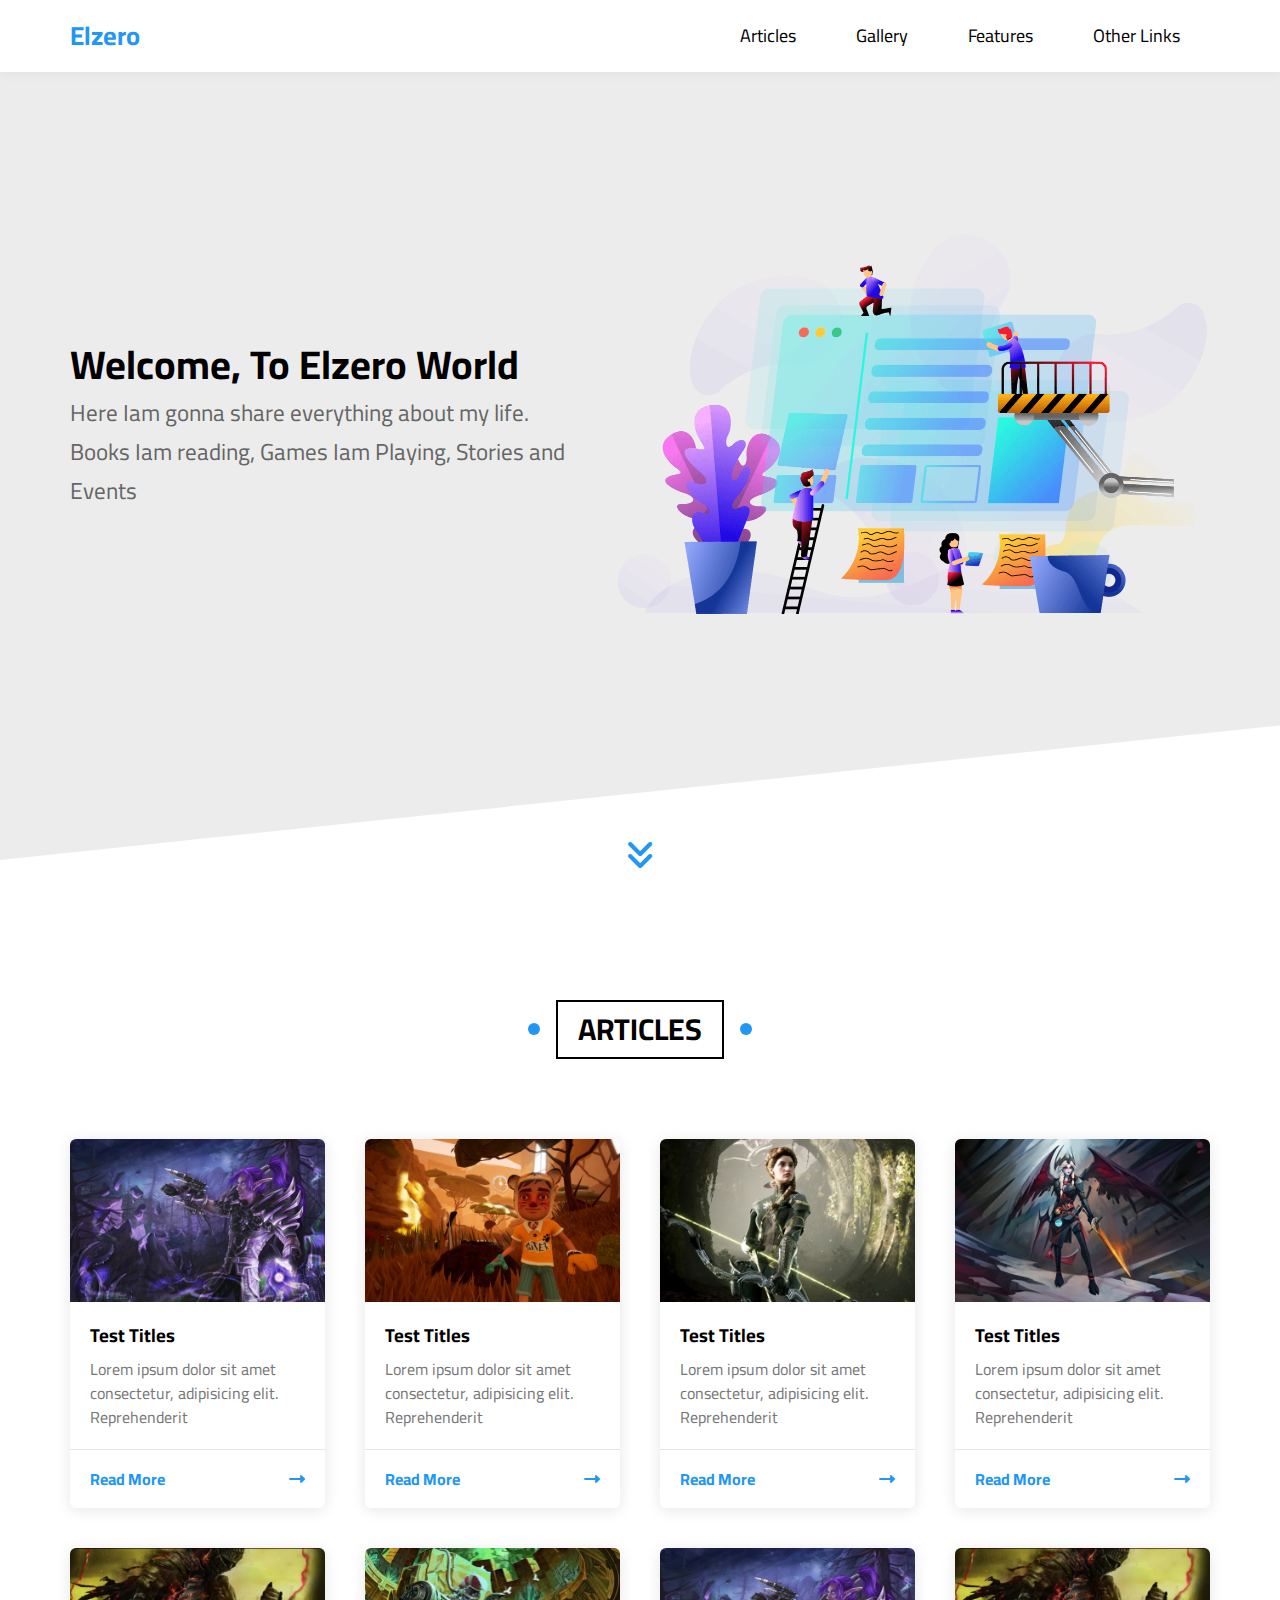
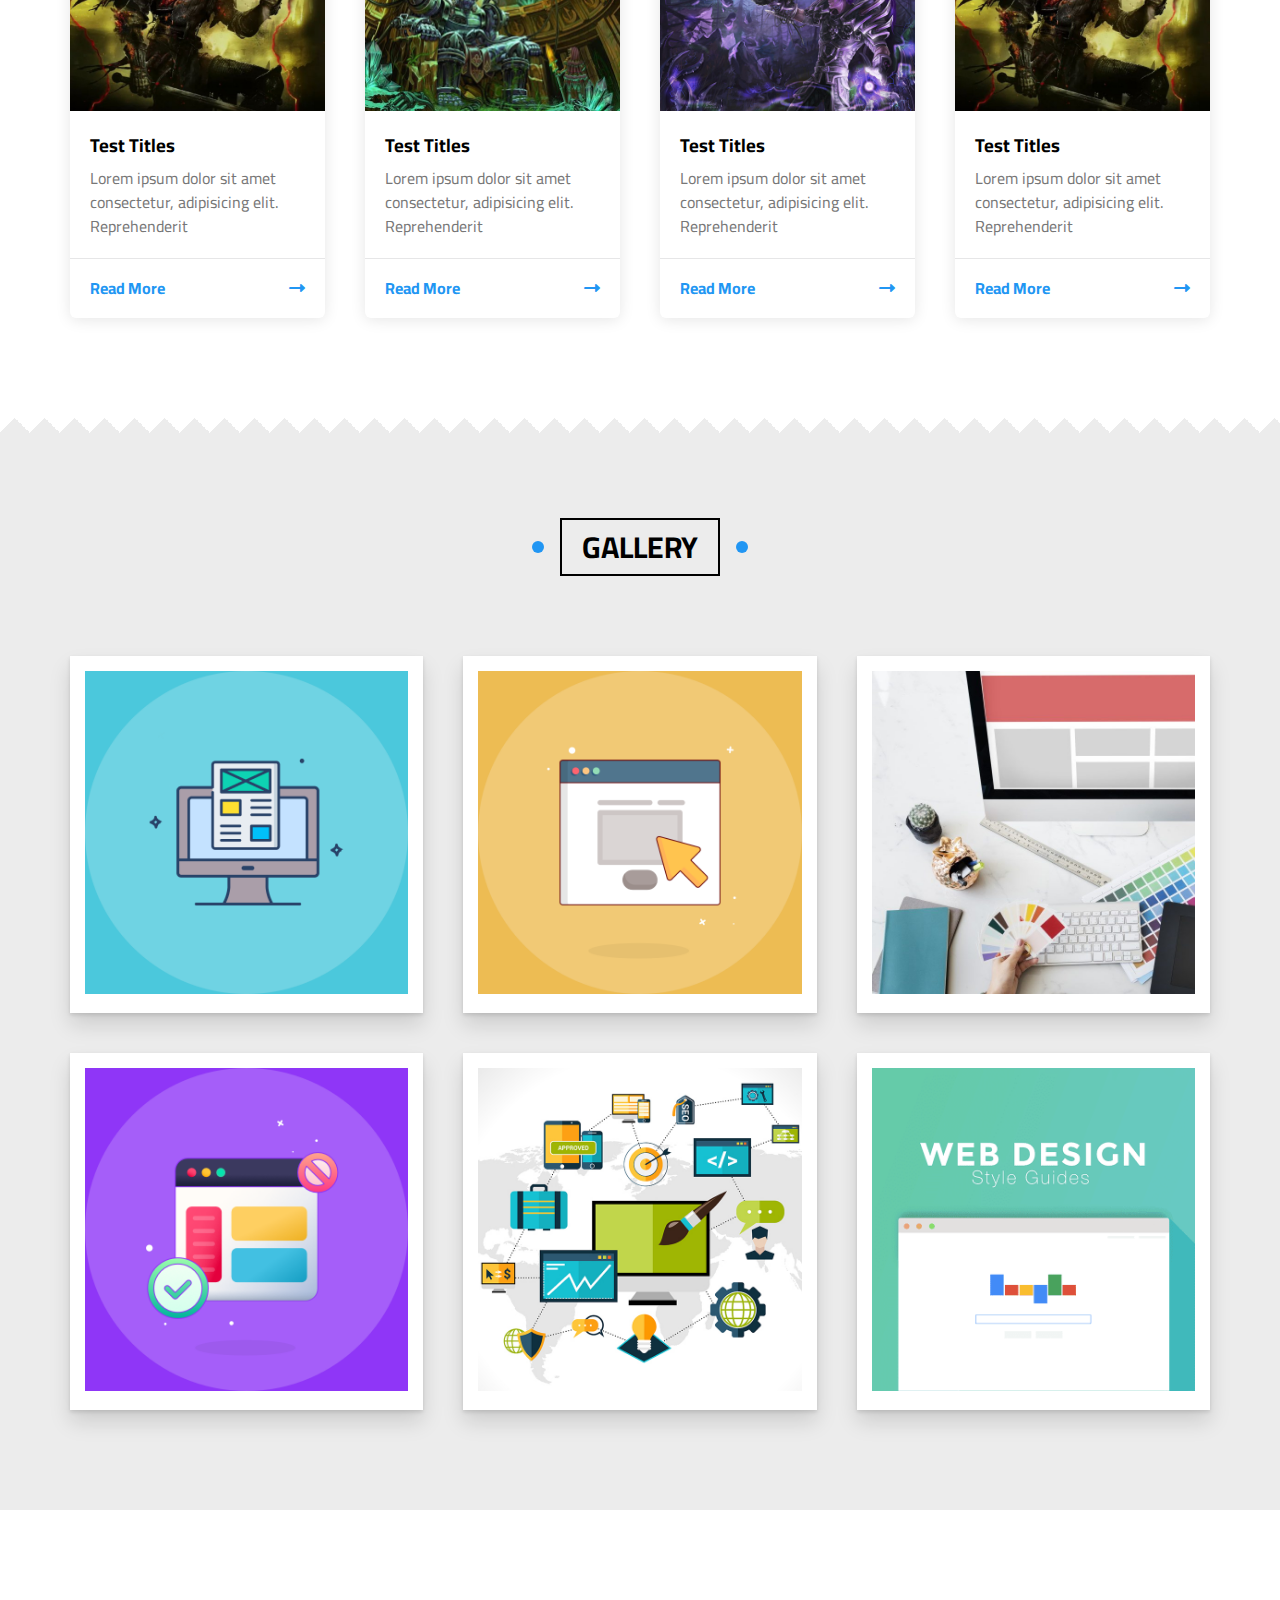
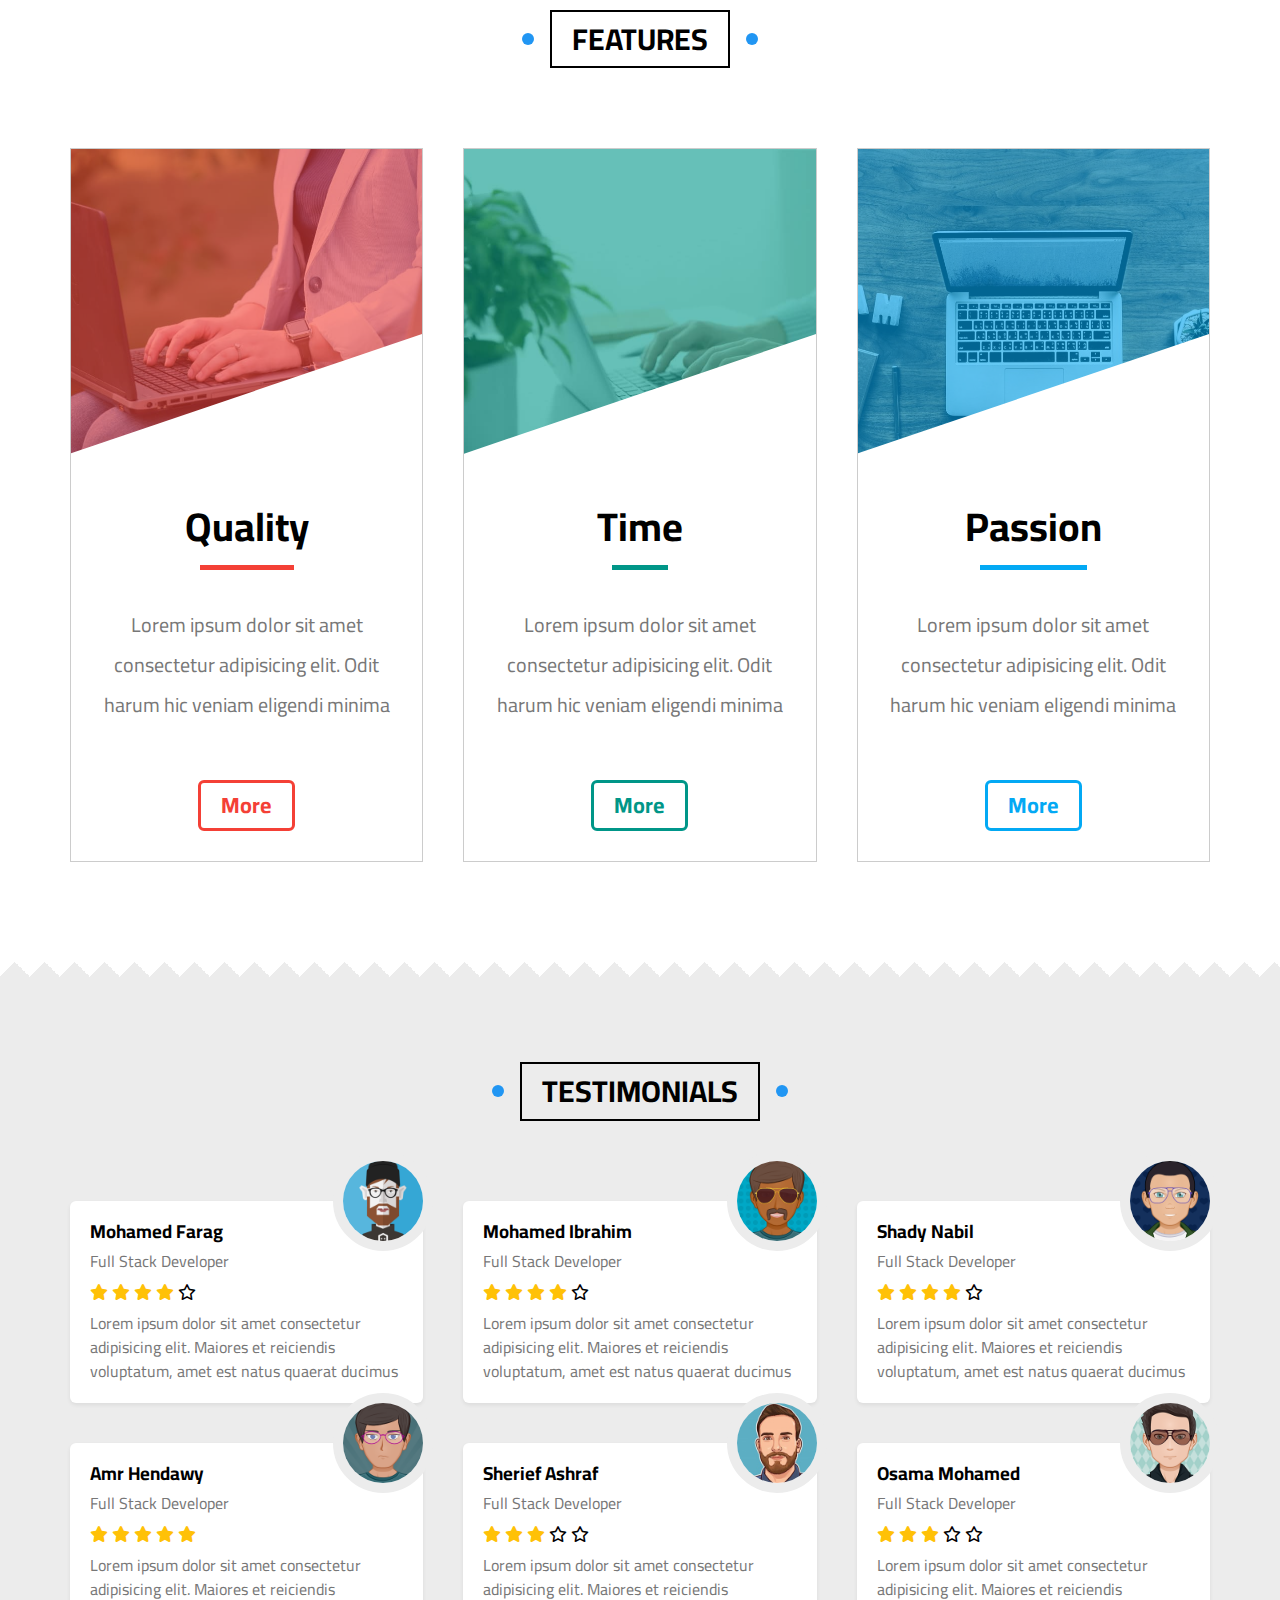
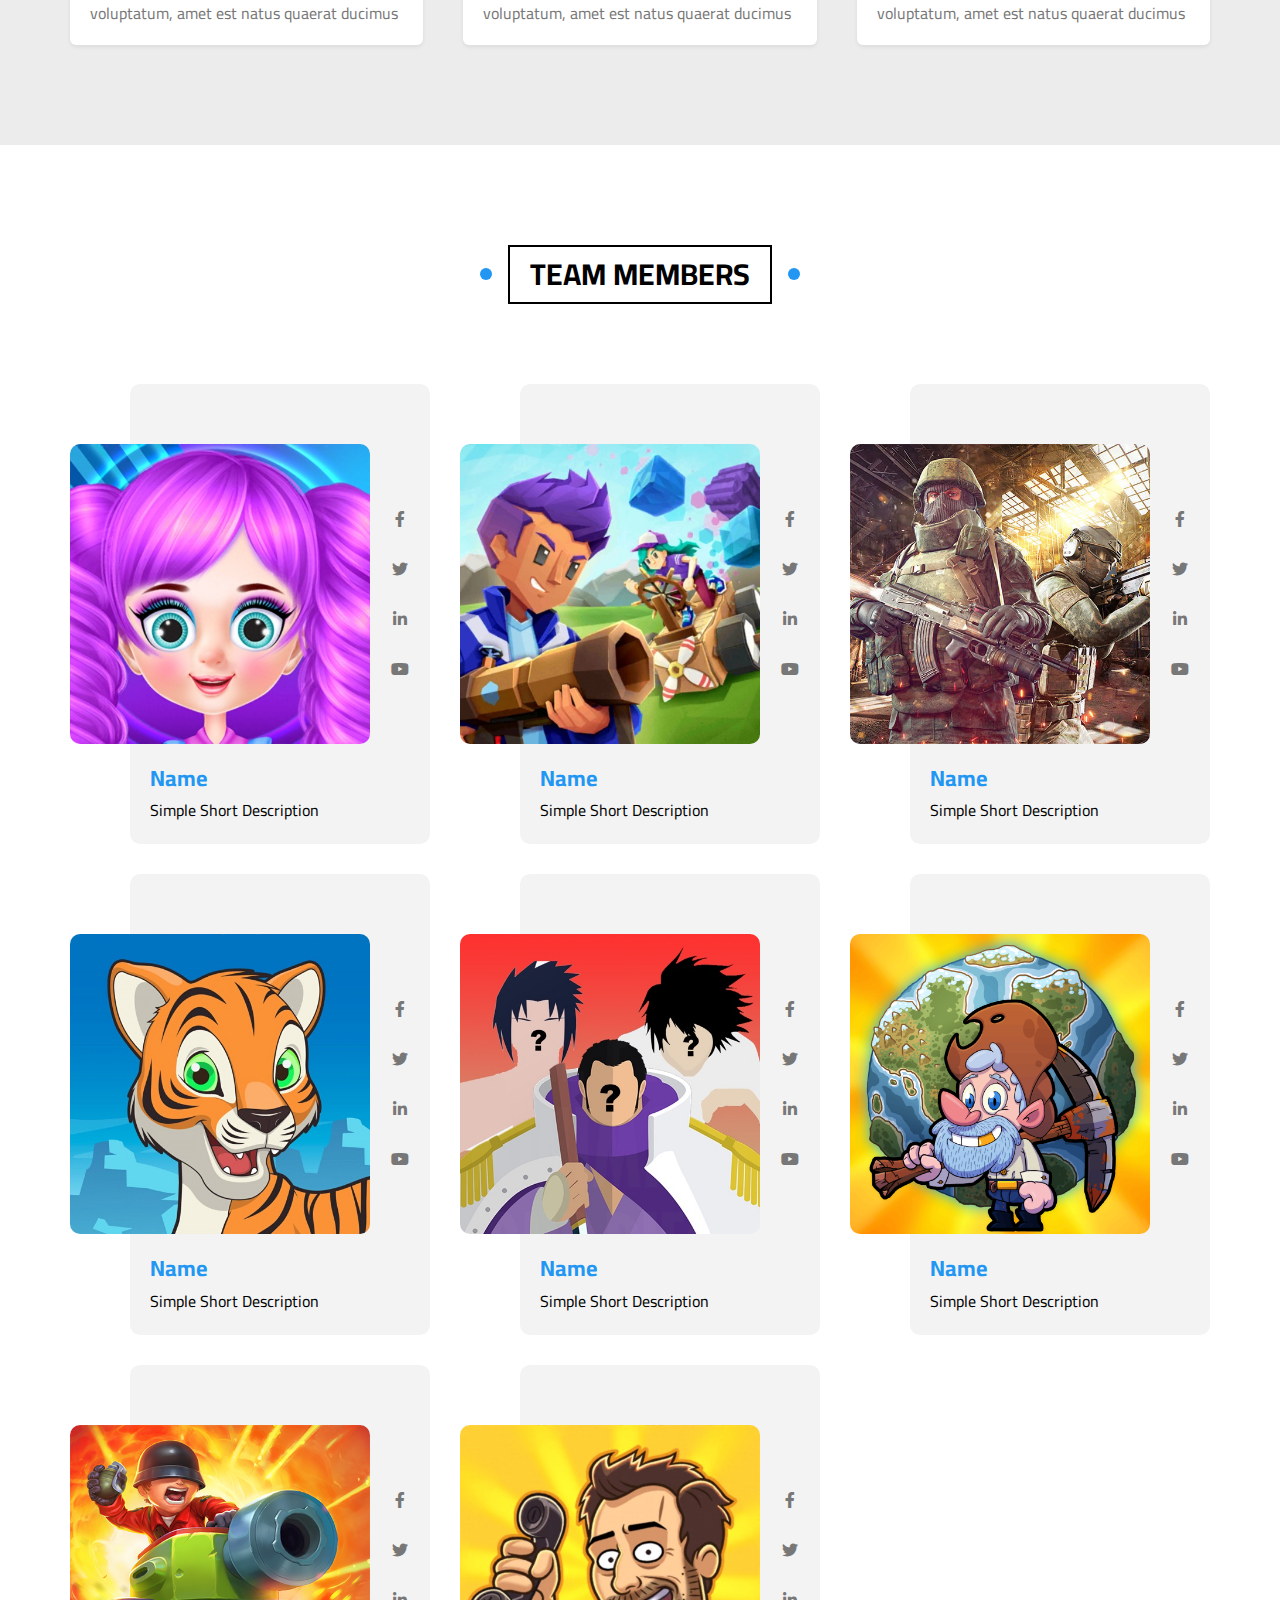
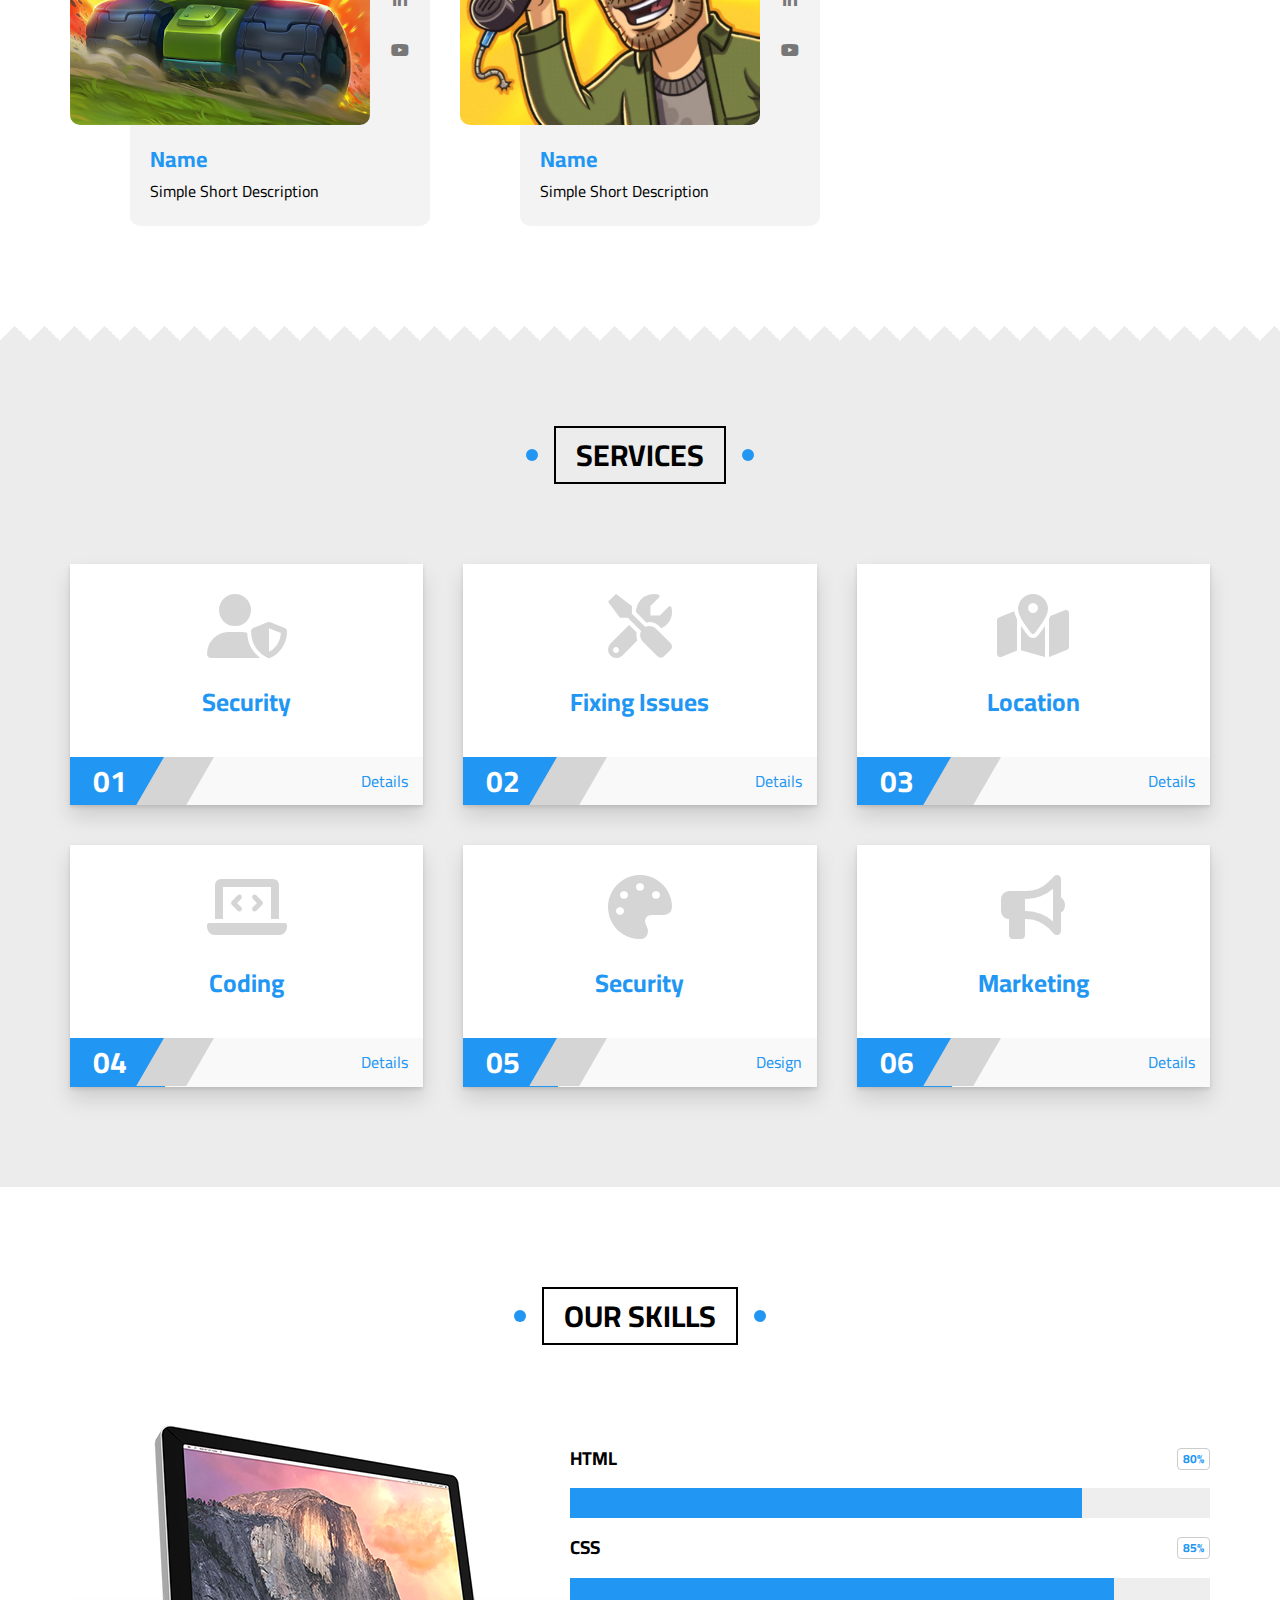
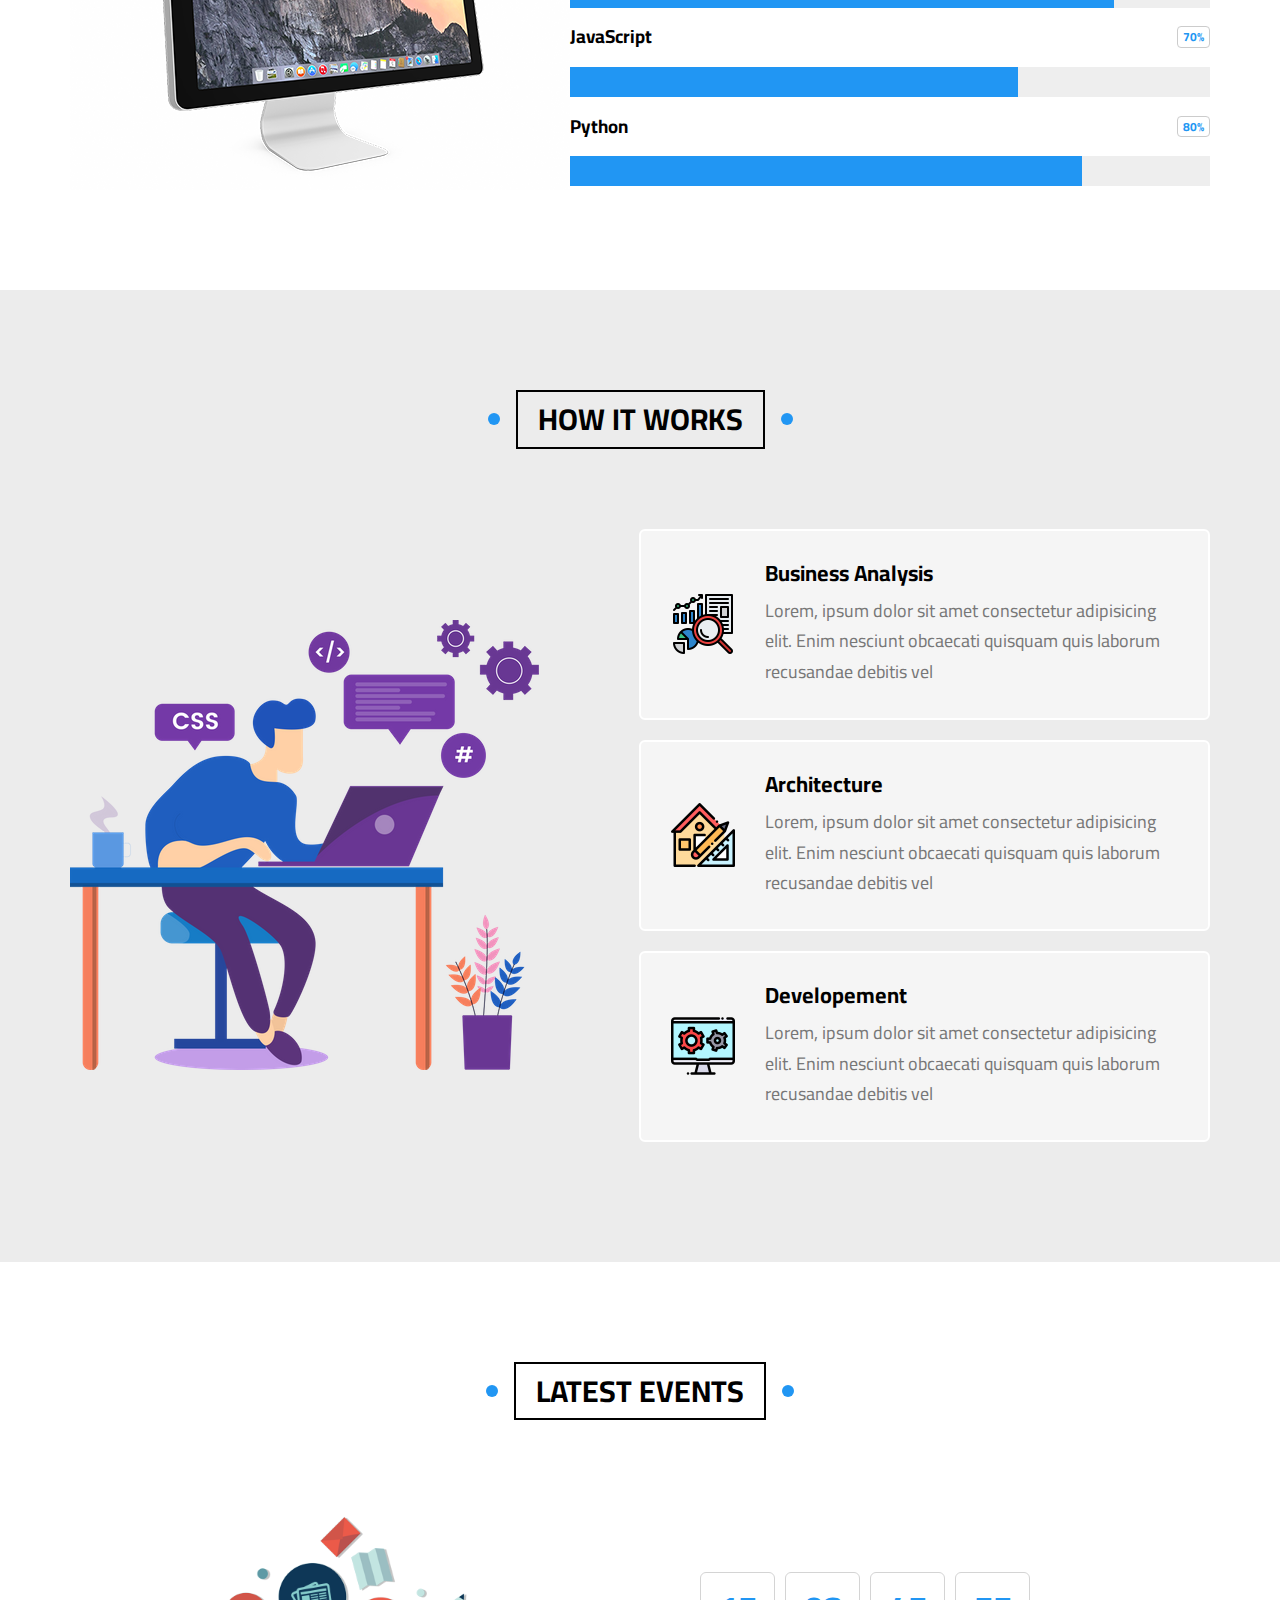
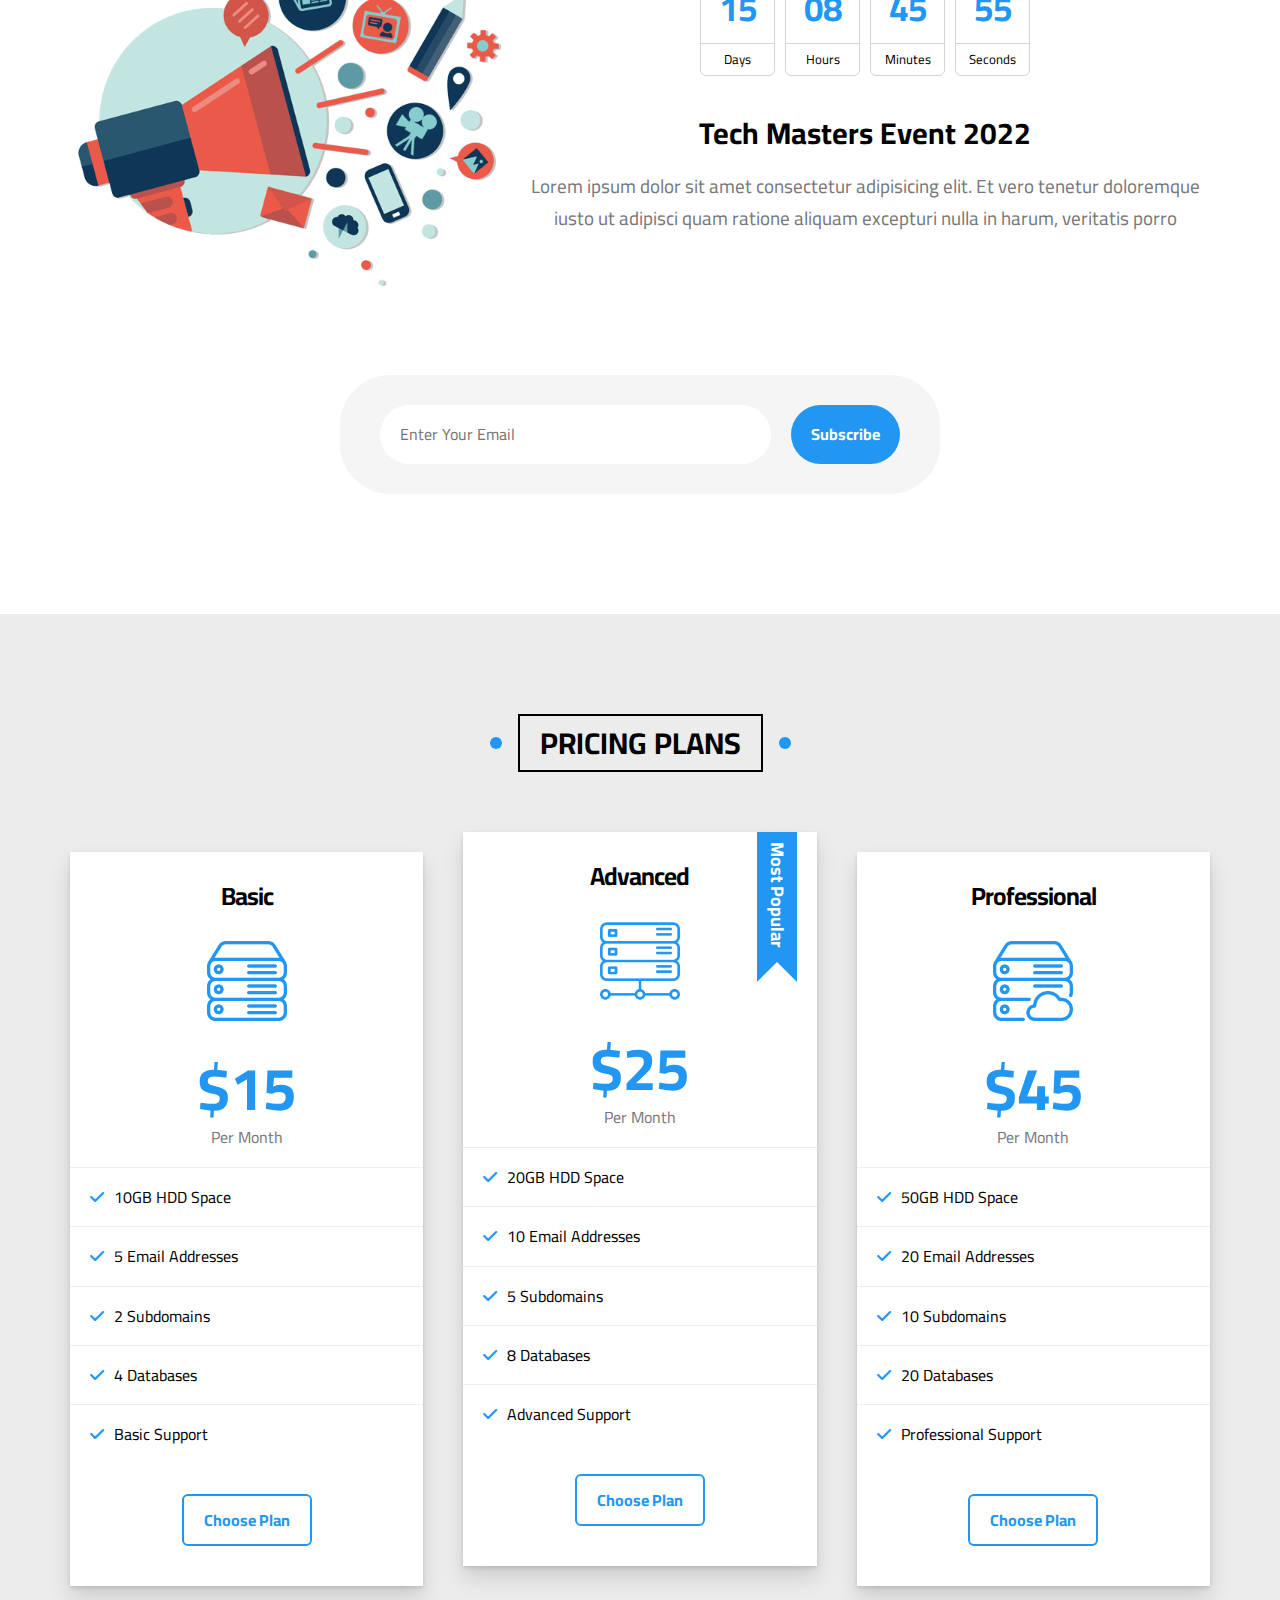
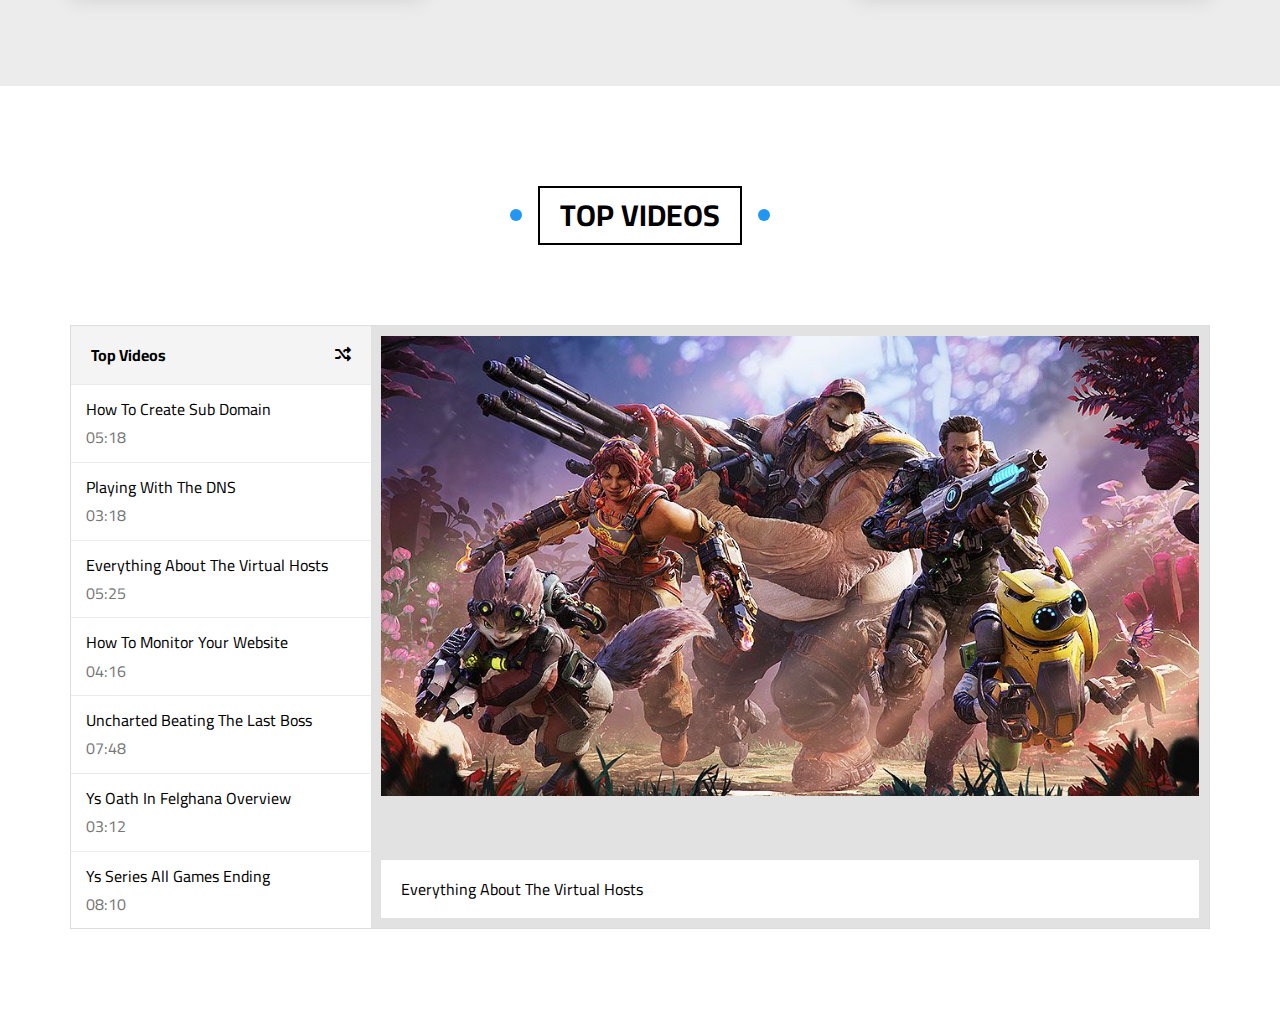
==== commit f49bf631: "videos section" ====
--- a/index.html
+++ b/index.html
@@ -672,64 +672,93 @@
         </form>
       </div>
     </div>
-    <!-- End event  -->
-    <!-- Start pricing  -->
-    <div class="pricing" id="pricing">
+  </div>
+  <!-- End event  -->
+  <!-- Start pricing  -->
+  <div class="pricing" id="pricing">
 
-      <h2 class="main-title">Pricing Plans</h2>
-      <div class="container">
-        <div class="box">
-          <div class="title">Basic</div>
-          <img src="img/hosting-basic.png" alt="" />
-          <div class="price">
-            <span class="amount">$15</span>
-            <span class="time">Per Month</span>
+    <h2 class="main-title">Pricing Plans</h2>
+    <div class="container">
+      <div class="box">
+        <div class="title">Basic</div>
+        <img src="img/hosting-basic.png" alt="" />
+        <div class="price">
+          <span class="amount">$15</span>
+          <span class="time">Per Month</span>
+        </div>
+        <ul>
+          <li>10GB HDD Space</li>
+          <li>5 Email Addresses</li>
+          <li>2 Subdomains</li>
+          <li>4 Databases</li>
+          <li>Basic Support</li>
+        </ul>
+        <a href="#">Choose Plan</a>
+      </div>
+      <div class="box popular">
+        <div class="label">Most Popular</div>
+        <div class="title">Advanced</div>
+        <img src="img/hosting-advanced.png" alt="" />
+        <div class="price">
+          <span class="amount">$25</span>
+          <span class="time">Per Month</span>
+        </div>
+        <ul>
+          <li>20GB HDD Space</li>
+          <li>10 Email Addresses</li>
+          <li>5 Subdomains</li>
+          <li>8 Databases</li>
+          <li>Advanced Support</li>
+        </ul>
+        <a href="#">Choose Plan</a>
+      </div>
+      <div class="box">
+        <div class="title">Professional</div>
+        <img src="img/hosting-professional.png" alt="" />
+        <div class="price">
+          <span class="amount">$45</span>
+          <span class="time">Per Month</span>
+        </div>
+        <ul>
+          <li>50GB HDD Space</li>
+          <li>20 Email Addresses</li>
+          <li>10 Subdomains</li>
+          <li>20 Databases</li>
+          <li>Professional Support</li>
+        </ul>
+        <a href="#">Choose Plan</a>
+      </div>
+    </div>
+  </div>
+  <!-- End pricing  -->
+  <!-- Start videos  -->
+  <div class="videos" id="videos">
+    <h2 class="main-title">Top Videos</h2>
+    <div class="container">
+      <div class="holder">
+        <div class="list">
+          <div class="name">
+            Top Videos
+            <i class="fas fa-random"></i>
           </div>
           <ul>
-            <li>10GB HDD Space</li>
-            <li>5 Email Addresses</li>
-            <li>2 Subdomains</li>
-            <li>4 Databases</li>
-            <li>Basic Support</li>
+            <li>How To Create Sub Domain<span>05:18</span></li>
+            <li>Playing With The DNS <span>03:18</span></li>
+            <li>Everything About The Virtual Hosts <span>05:25</span></li>
+            <li>How To Monitor Your Website <span>04:16</span></li>
+            <li>Uncharted Beating The Last Boss <span>07:48</span></li>
+            <li>Ys Oath In Felghana Overview <span>03:12</span></li>
+            <li>Ys Series All Games Ending <span>08:10</span></li>
           </ul>
-          <a href="#">Choose Plan</a>
-        </div>
-        <div class="box popular">
-          <div class="label">Most Popular</div>
-          <div class="title">Advanced</div>
-          <img src="img/hosting-advanced.png" alt="" />
-          <div class="price">
-            <span class="amount">$25</span>
-            <span class="time">Per Month</span>
-          </div>
-          <ul>
-            <li>20GB HDD Space</li>
-            <li>10 Email Addresses</li>
-            <li>5 Subdomains</li>
-            <li>8 Databases</li>
-            <li>Advanced Support</li>
-          </ul>
-          <a href="#">Choose Plan</a>
-        </div>
-        <div class="box">
-          <div class="title">Professional</div>
-          <img src="img/hosting-professional.png" alt="" />
-          <div class="price">
-            <span class="amount">$45</span>
-            <span class="time">Per Month</span>
-          </div>
-          <ul>
-            <li>50GB HDD Space</li>
-            <li>20 Email Addresses</li>
-            <li>10 Subdomains</li>
-            <li>20 Databases</li>
-            <li>Professional Support</li>
-          </ul>
-          <a href="#">Choose Plan</a>
-        </div>
-      </div>
-    </div>
-    <!-- End pricing  -->
+        </div>
+        <div class="preview">
+          <img src="img/video-preview.jpg" alt="" />
+          <div class="info">Everything About The Virtual Hosts</div>
+        </div>
+      </div>
+    </div>
+  </div>
+  <!-- End videos  -->
 </body>
 
 </html>--- a/css/style.css
+++ b/css/style.css
@@ -1336,6 +1336,66 @@
   color: white;
 }
 /* End Pricing */
+/* Start Videos  */
+.videos {
+  padding-top: var(--main-section-padding);
+  padding-bottom: var(--main-section-padding);
+  position: relative;
+}
+.videos .container .holder {
+  display: flex;
+  justify-content: center;
+  background-color: var(--section-background);
+  border: 1px solid #ddd;
+}
+@media (max-width: 991px) {
+  .videos .container .holder {
+    flex-direction: column;
+  }
+}
+.videos .holder .list {
+  min-width: 300px;
+  background-color: white;
+}
+.videos .holder .list .name {
+  display: flex;
+  justify-content: space-between;
+  padding: 20px;
+  background-color: #f4f4f4;
+  font-weight: bold;
+}
+.videos .holder .list ul {
+}
+.videos .holder .list ul li {
+  padding: 15px;
+  border-top: 1px solid var(--section-background);
+  cursor: pointer;
+  transition: var(--main-transition);
+}
+.videos .holder .list ul li:hover {
+  background-color: #fafafa;
+  color: var(--main-color);
+}
+.videos .holder .list ul span {
+  display: block;
+  margin-top: 10px;
+  color: #777;
+}
+.videos .holder .preview {
+  background-color: #e2e2e2;
+  padding: 10px;
+  display: flex;
+  flex-direction: column;
+  justify-content: space-between;
+}
+.videos .holder .preview img {
+  max-width: 100%;
+}
+.videos .holder .preview .info {
+  padding: 20px;
+  background-color: white;
+}
+/* End Videos  */
 /* Start animation */
 @keyframes updown {
   0%,
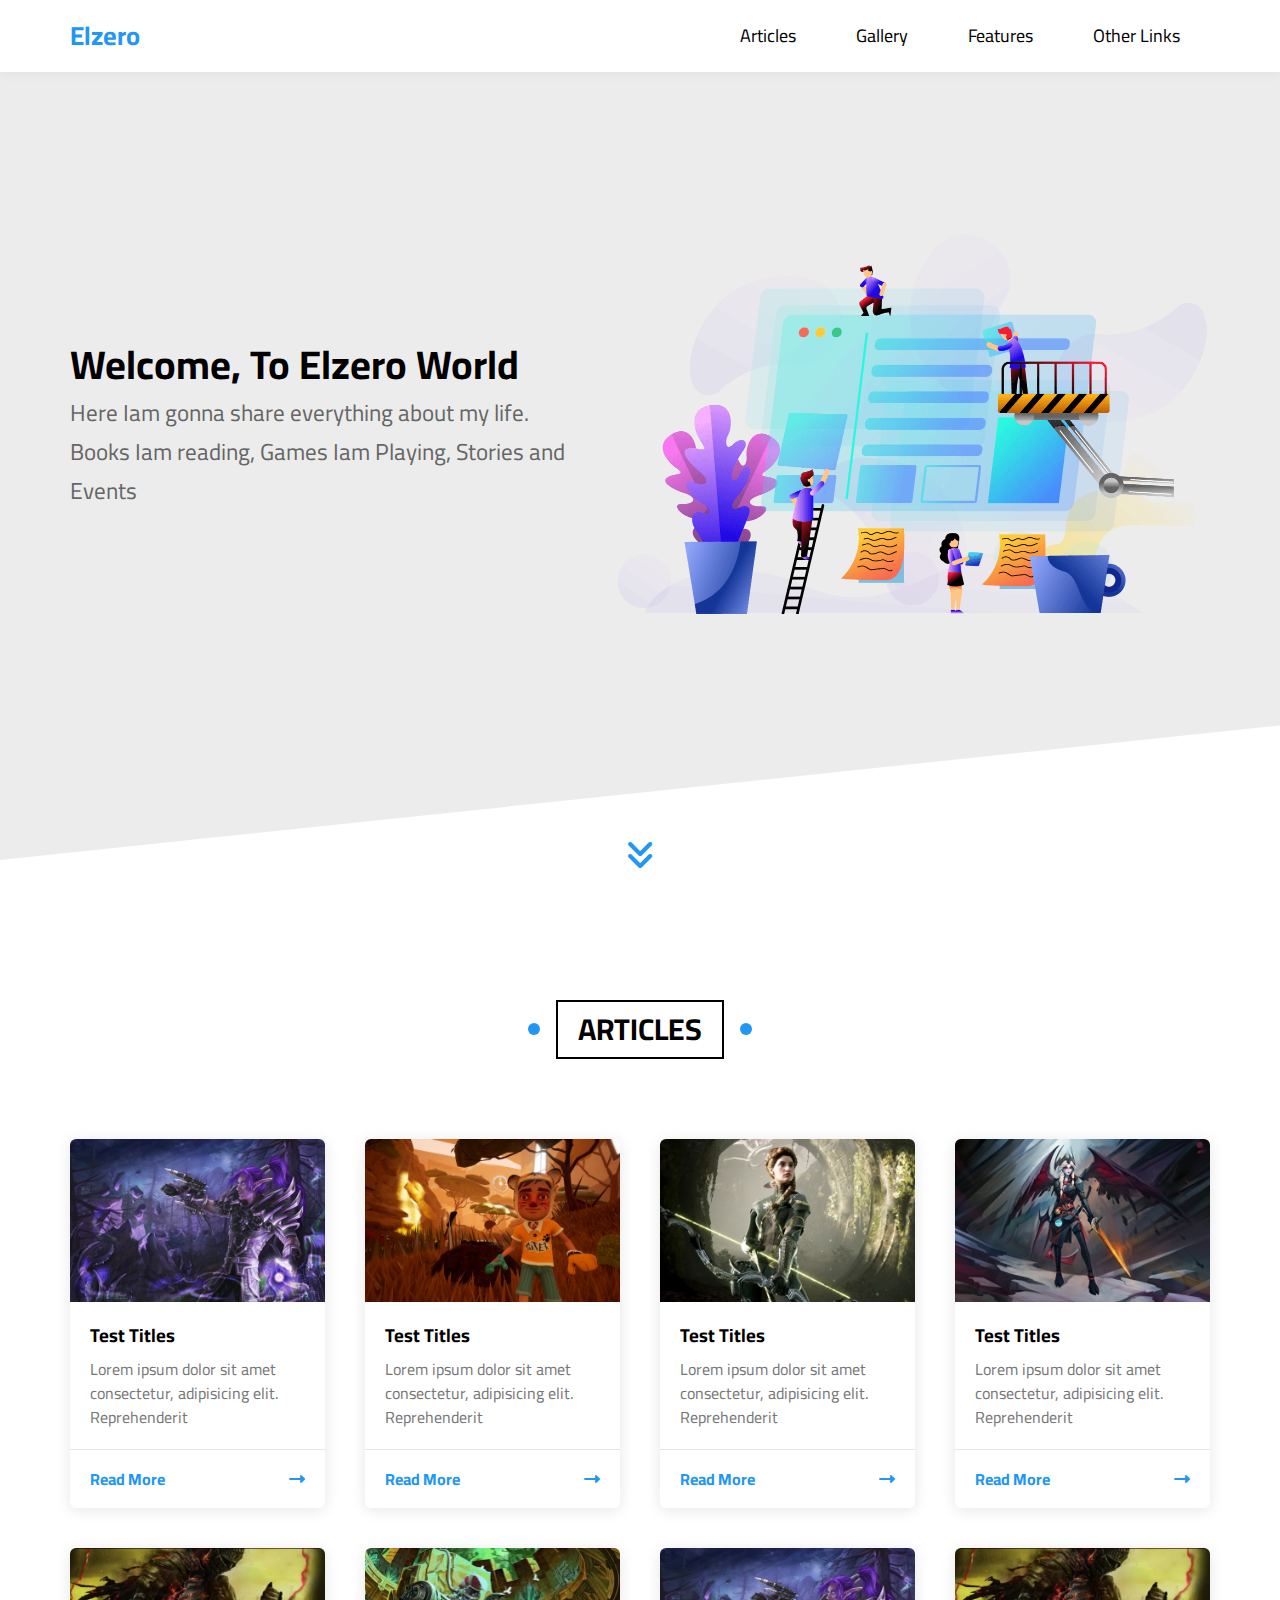
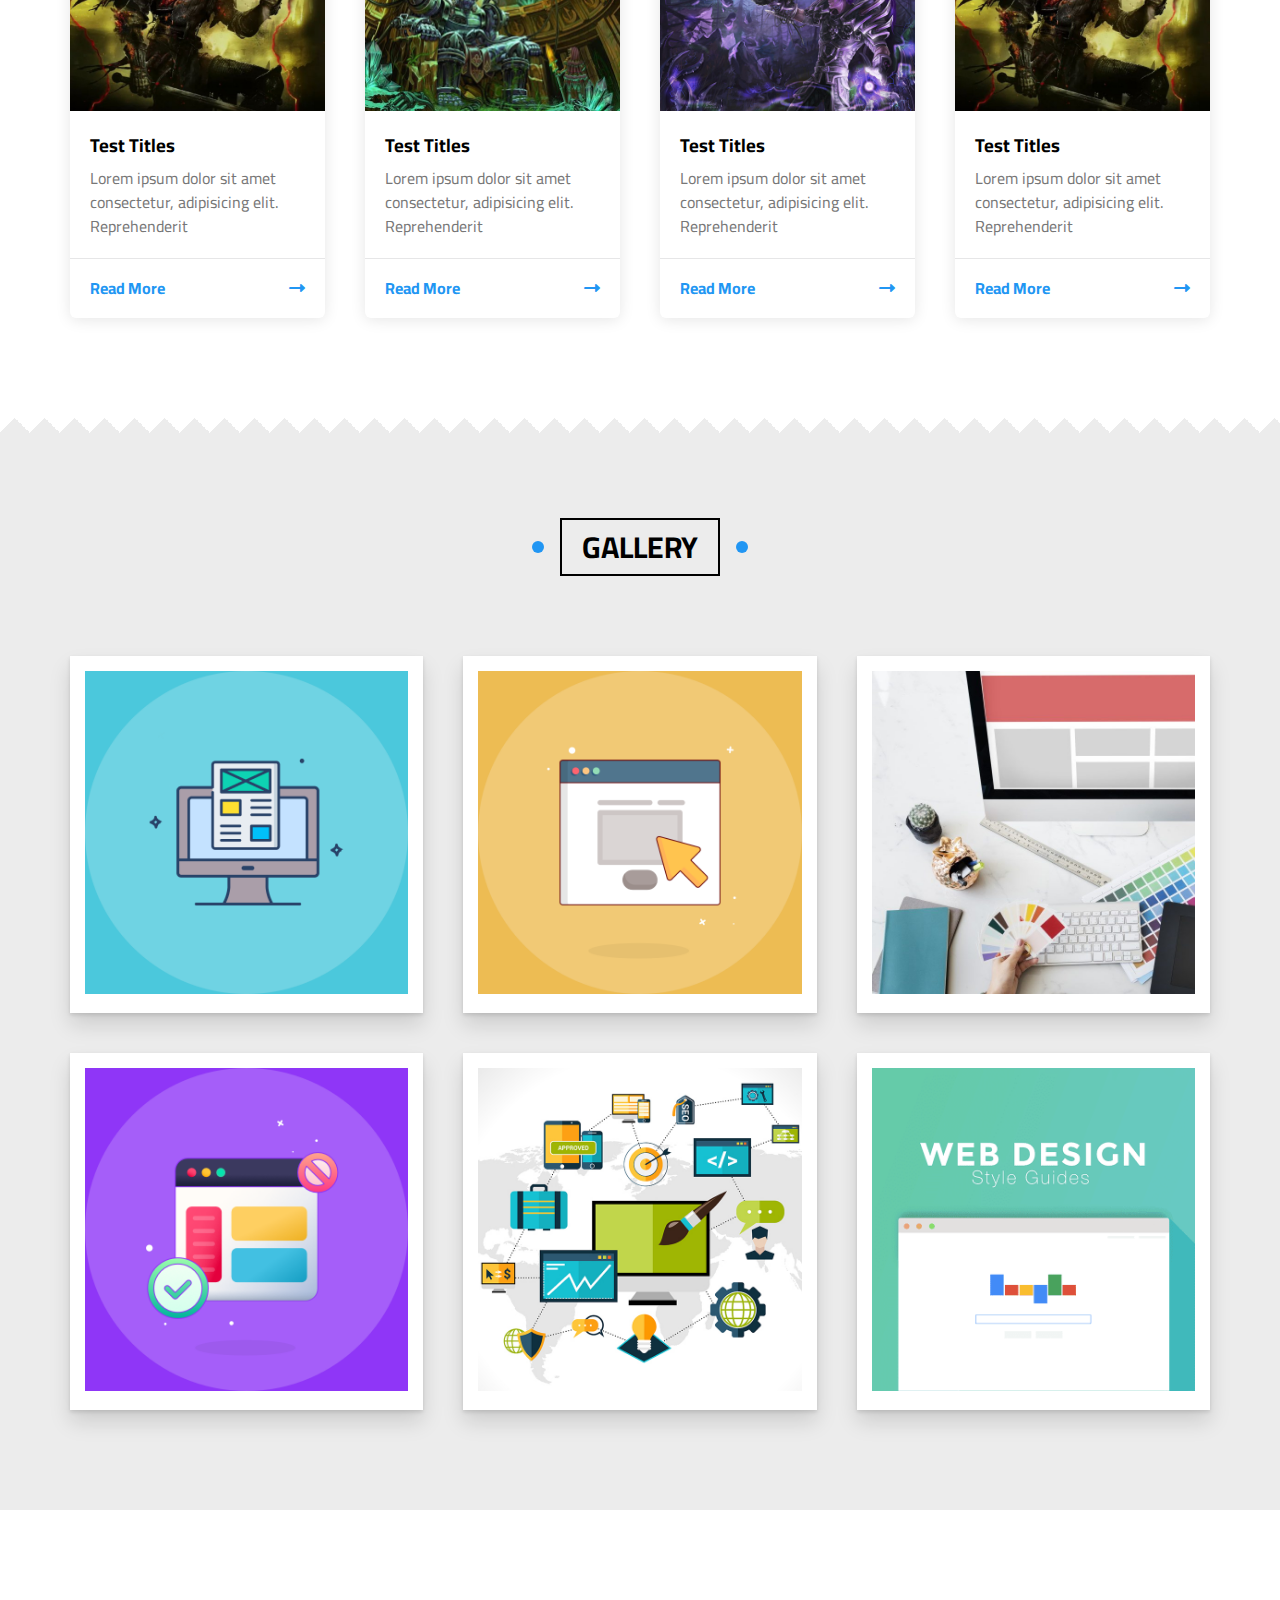
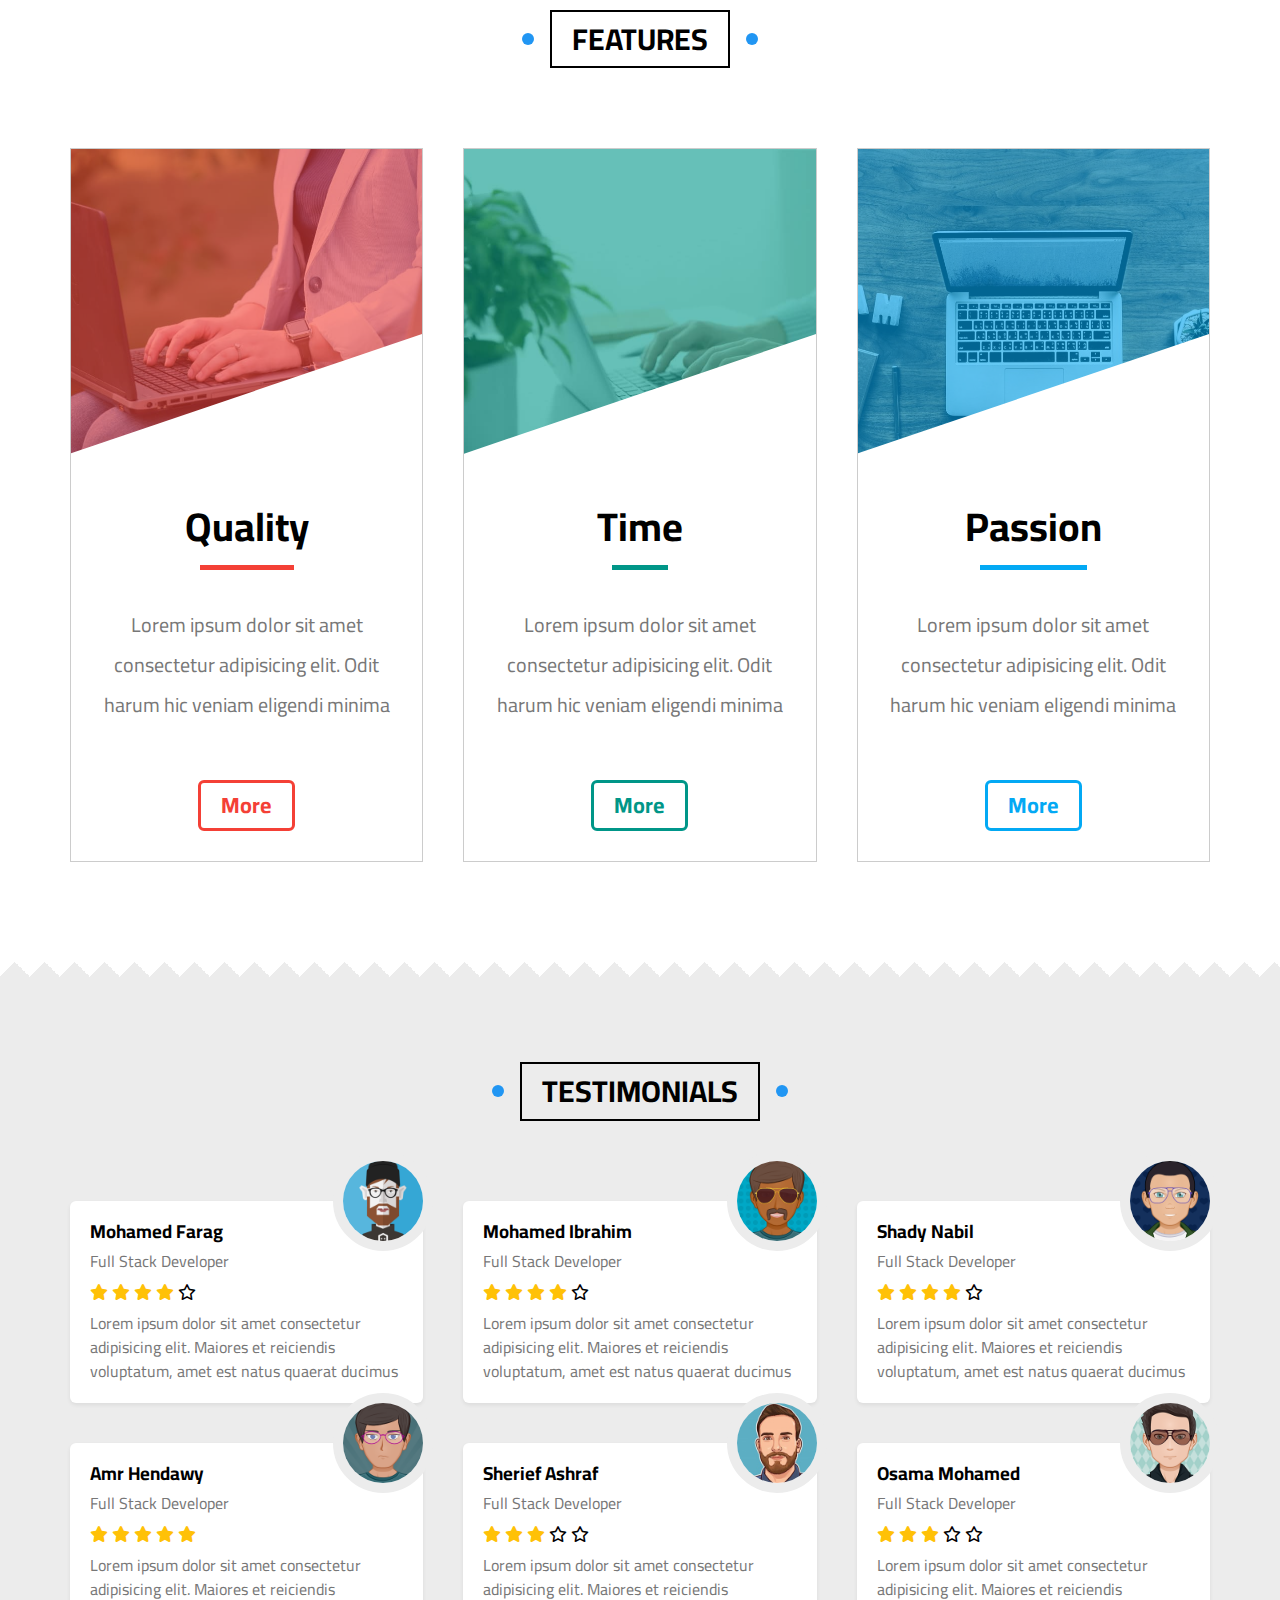
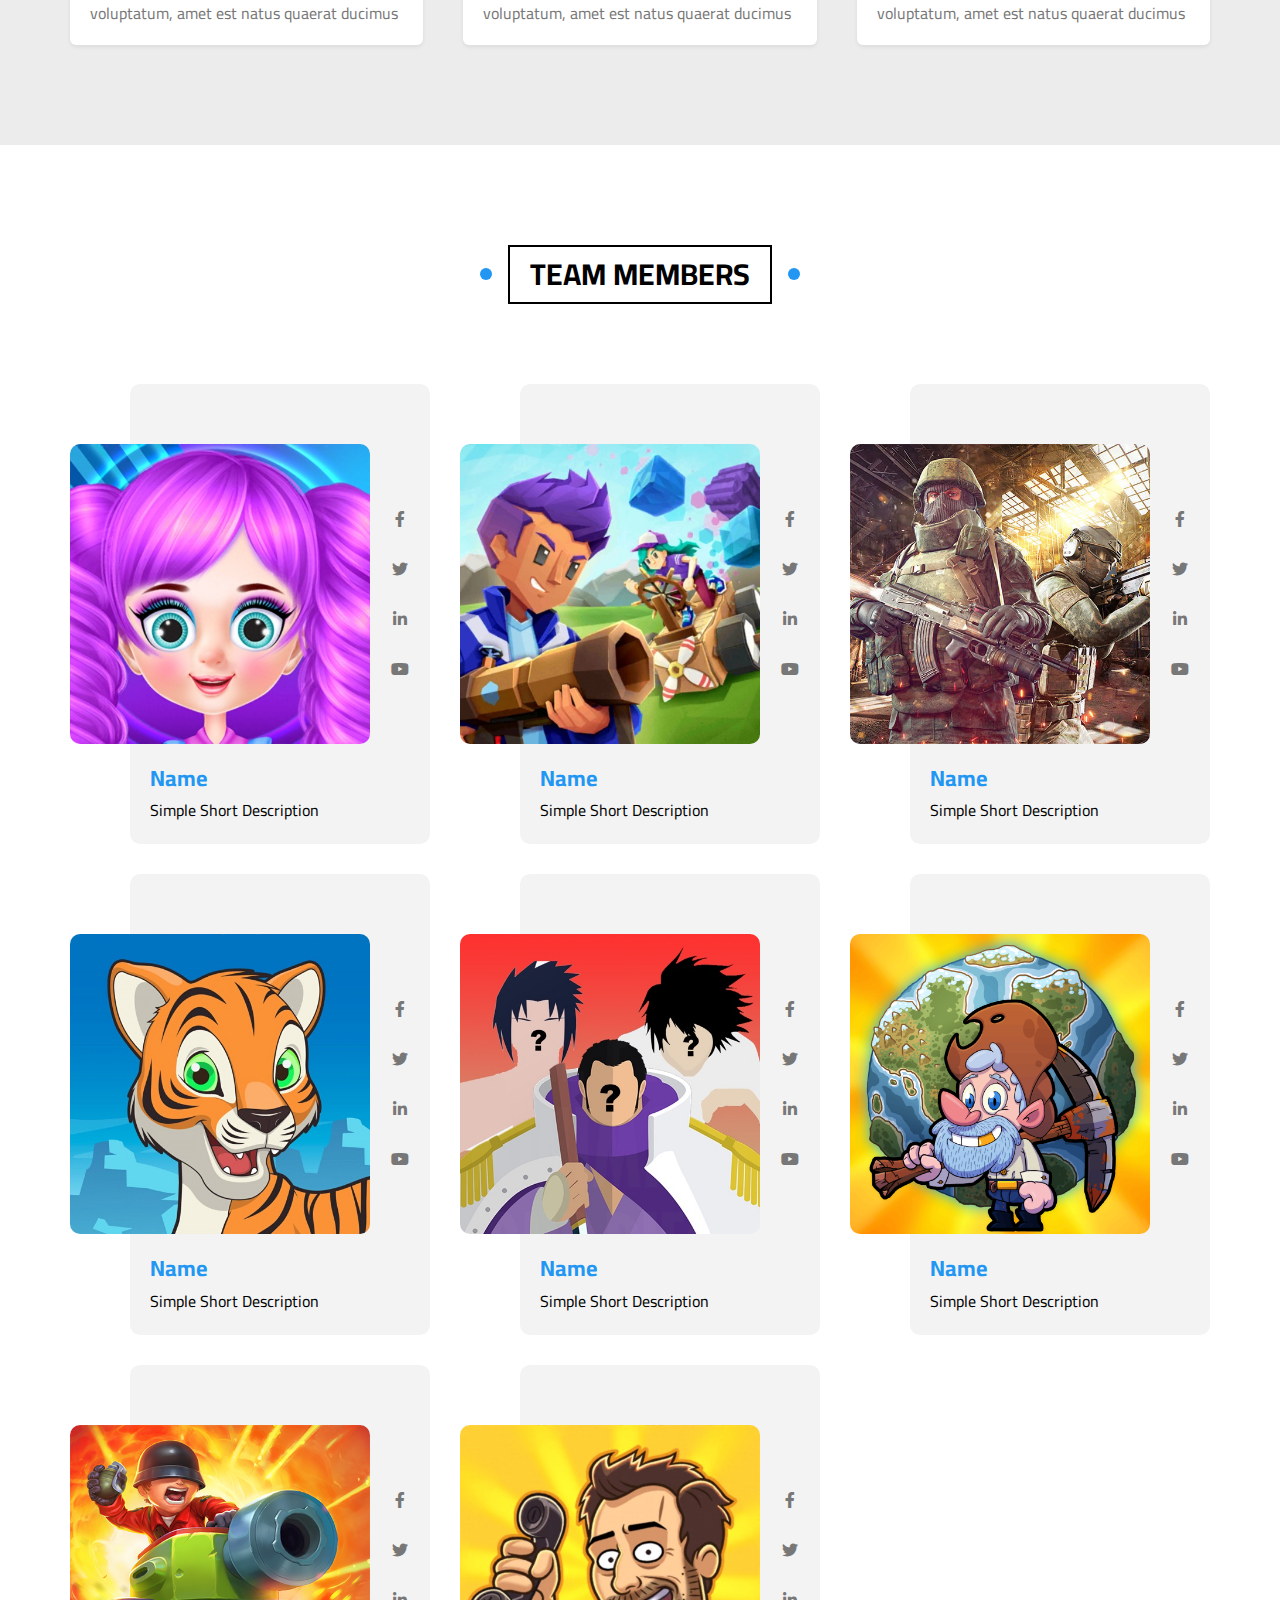
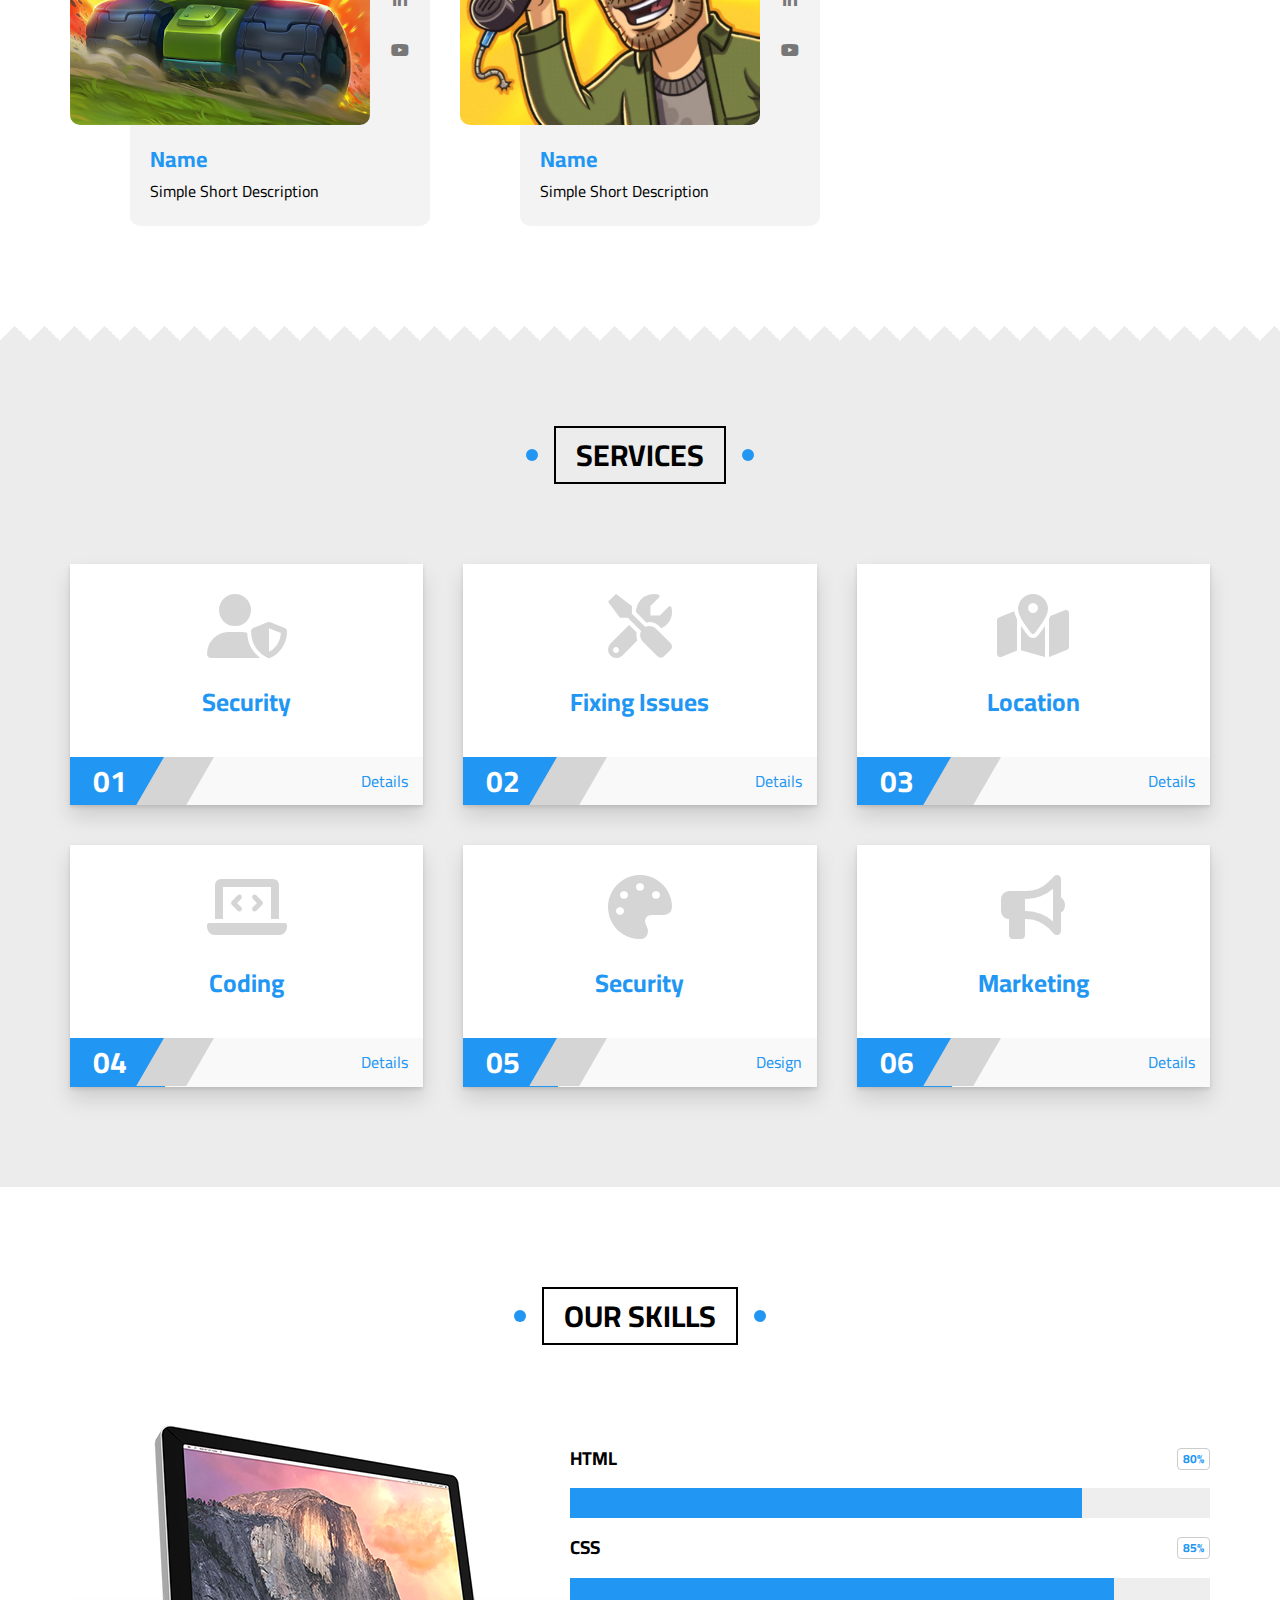
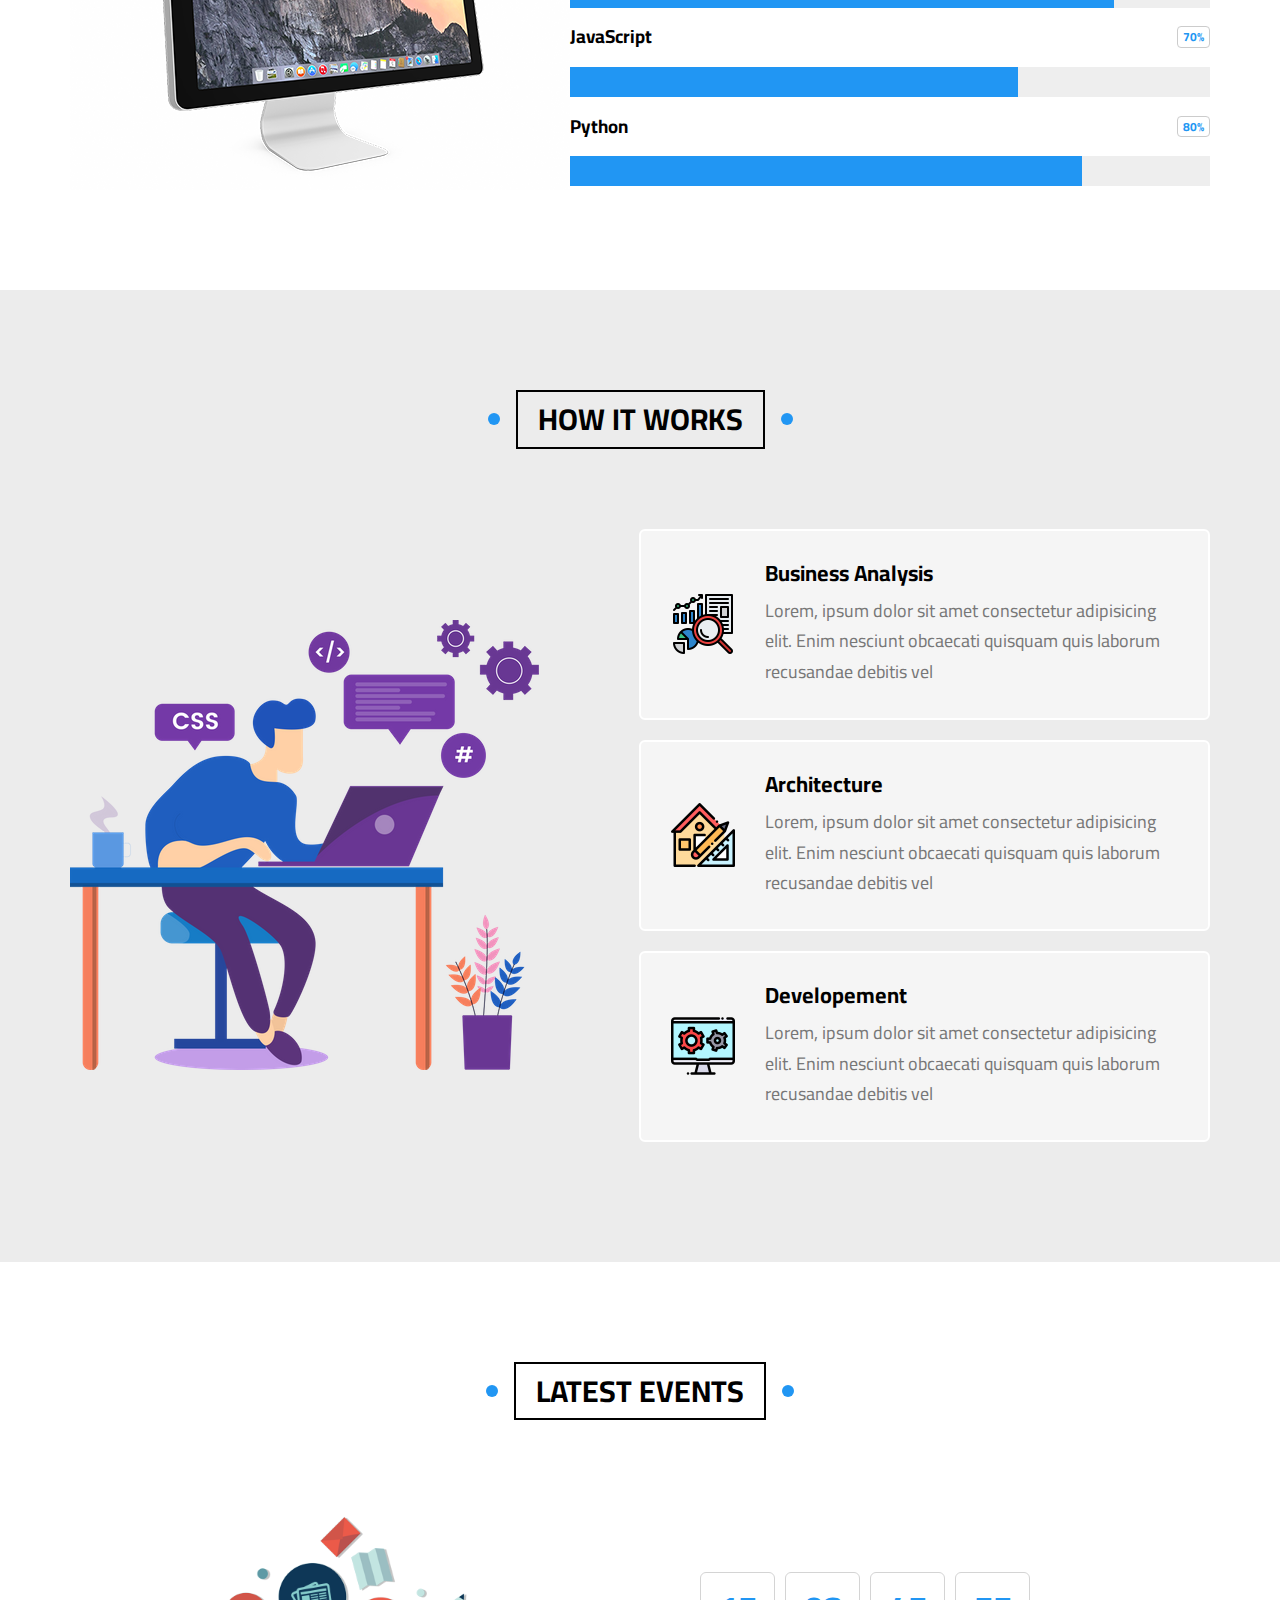
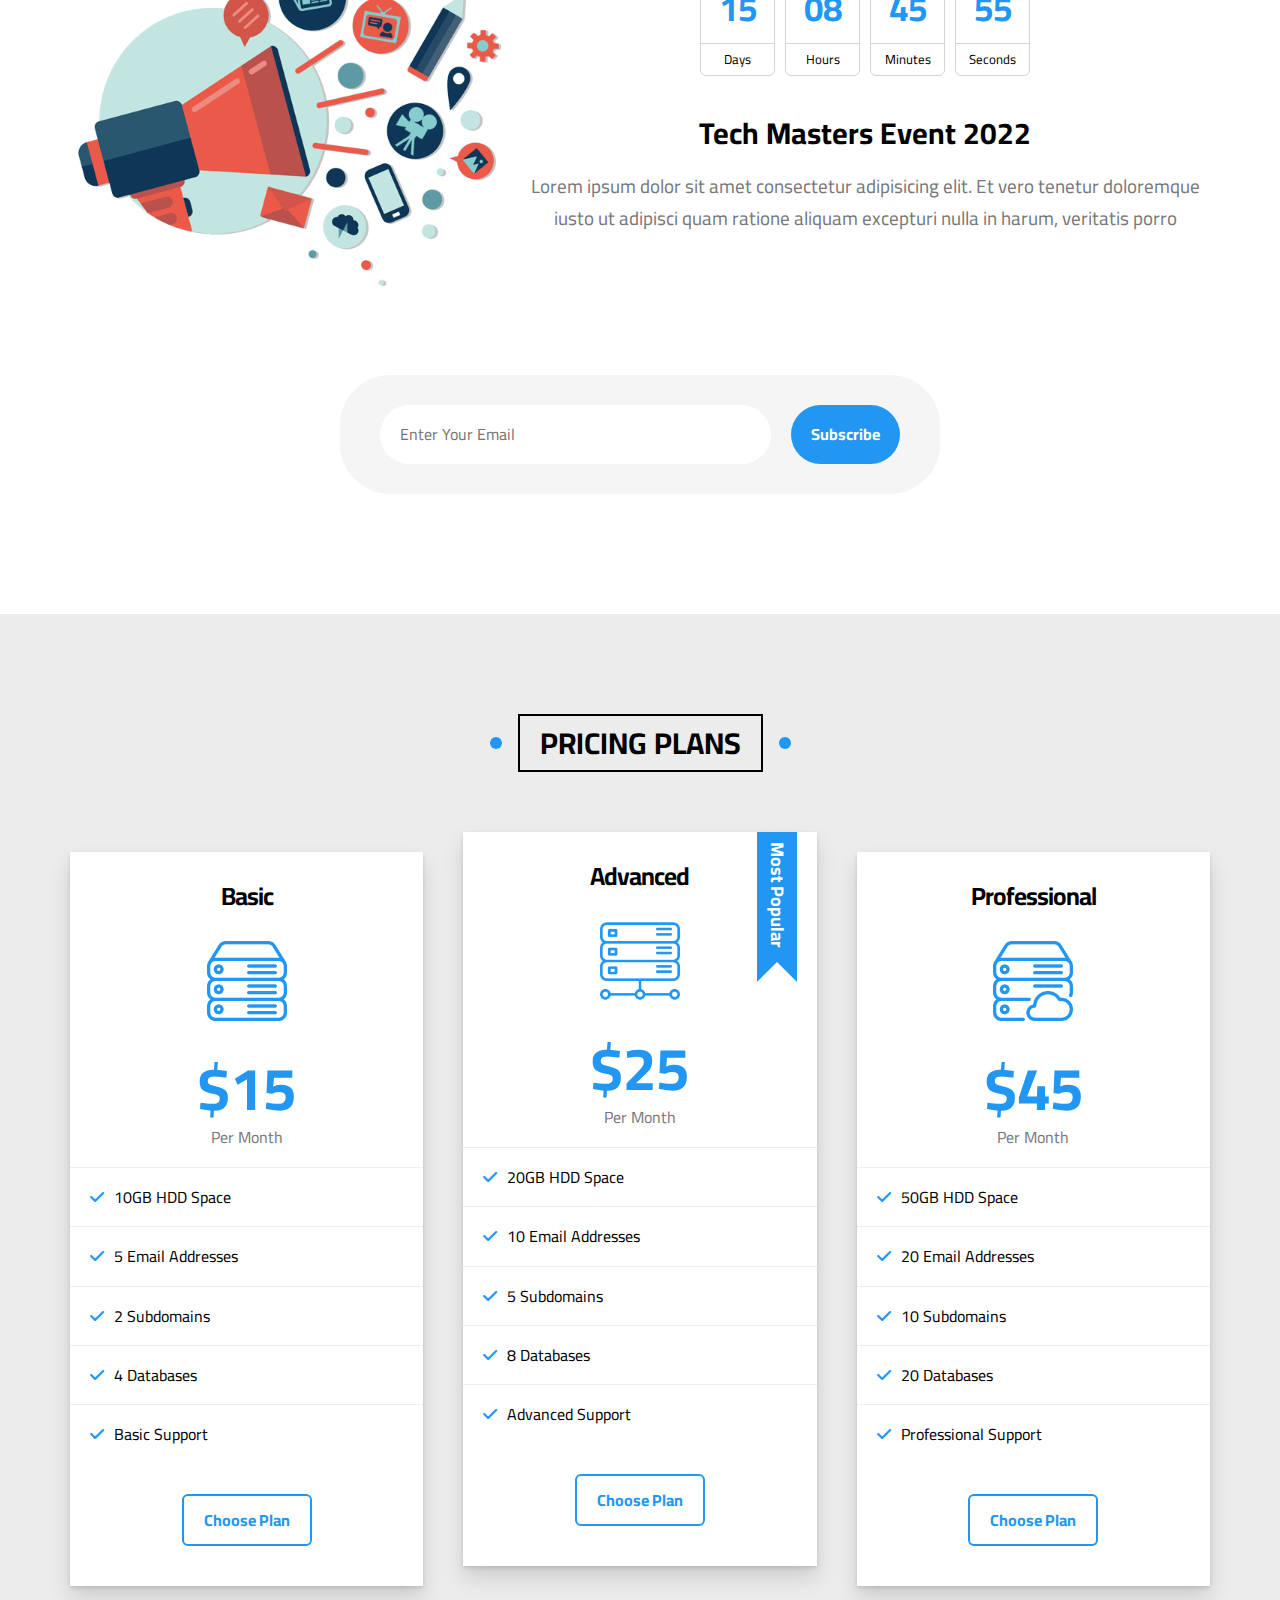
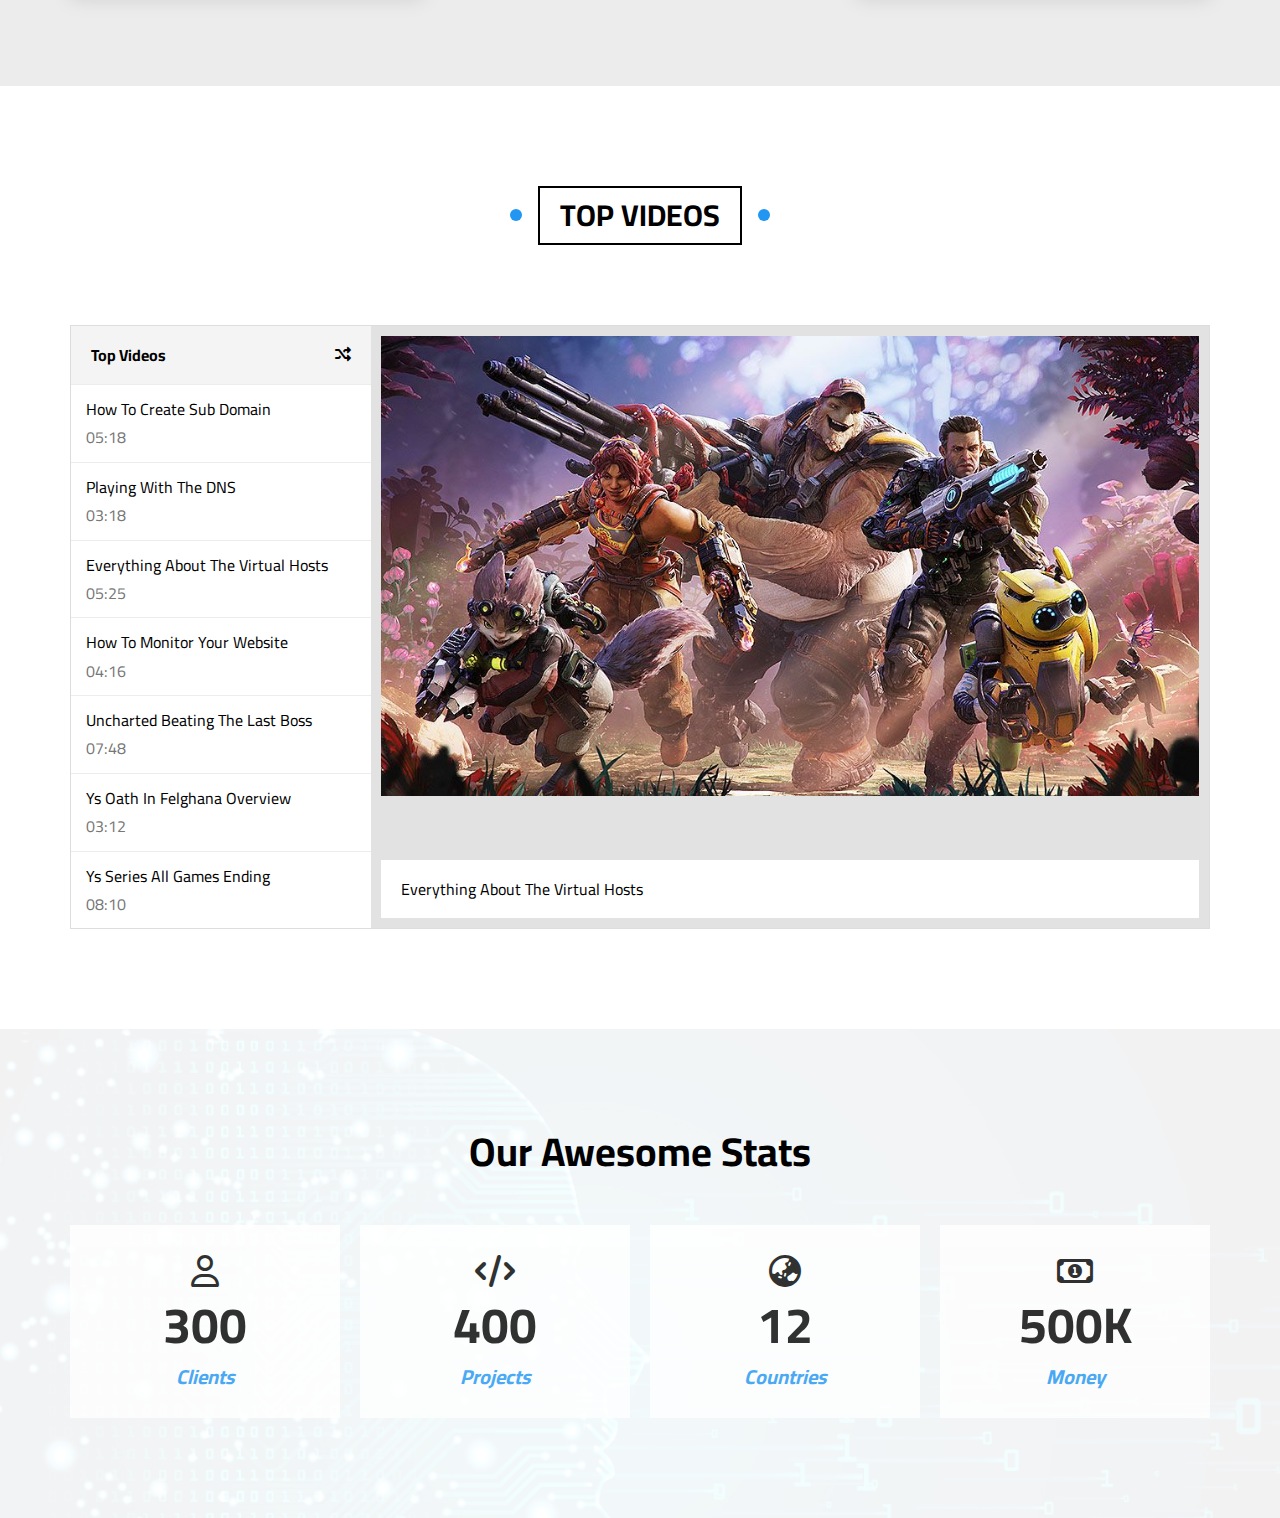
==== commit 0ee8a139: "stats section" ====
--- a/index.html
+++ b/index.html
@@ -759,6 +759,33 @@
     </div>
   </div>
   <!-- End videos  -->
+  <!-- Start Statistics -->
+  <div class="stats" id="stats">
+    <h2>Our Awesome Stats</h2>
+    <div class="container">
+      <div class="box">
+        <i class="far fa-user fa-2x fa-fw"></i>
+        <span class="number">300</span>
+        <span class="text">Clients</span>
+      </div>
+      <div class="box">
+        <i class="fas fa-code fa-2x fa-fw"></i>
+        <span class="number">400</span>
+        <span class="text">Projects</span>
+      </div>
+      <div class="box">
+        <i class="fas fa-globe-asia fa-2x fa-fw"></i>
+        <span class="number">12</span>
+        <span class="text">Countries</span>
+      </div>
+      <div class="box">
+        <i class="far fa-money-bill-alt fa-2x fa-fw"></i>
+        <span class="number">500K</span>
+        <span class="text">Money</span>
+      </div>
+    </div>
+  </div>
+  <!-- End Statistics -->
 </body>
 
 </html>--- a/css/style.css
+++ b/css/style.css
@@ -1364,8 +1364,7 @@
   background-color: #f4f4f4;
   font-weight: bold;
 }
-.videos .holder .list ul {
-}
+
 .videos .holder .list ul li {
   padding: 15px;
   border-top: 1px solid var(--section-background);
@@ -1396,6 +1395,88 @@
   background-color: white;
 }
 /* End Videos  */
+/* Start Stats */
+.stats {
+  padding-top: var(--main-section-padding);
+  padding-bottom: var(--main-section-padding);
+  position: relative;
+  background-image: url(../img/stats.jpg);
+  background-size: cover;
+  min-height: 300px;
+}
+.stats::before {
+  content: "";
+  position: absolute;
+  width: 100%;
+  height: 100%;
+  left: 0;
+  top: 0;
+  background-color: rgba(255, 255, 255, 95%);
+}
+.stats h2 {
+  position: relative;
+  font-weight: bold;
+  font-size: 40px;
+  width: fit-content;
+  margin: 0 auto 50px;
+}
+.stats .container {
+  display: grid;
+  grid-template-columns: repeat(auto-fill, minmax(250px, 1fr));
+  gap: 20px;
+}
+.stats .container .box {
+  background-color: white;
+  padding: 30px 15px;
+  text-align: center;
+  position: relative;
+  opacity: 0.8;
+  transition: var(--main-transition);
+}
+
+.stats .container .box:hover {
+  opacity: 1;
+}
+.stats .container .box::before,
+.stats .container .box::after {
+  content: "";
+  position: absolute;
+  width: 2px;
+  height: 0;
+  background-color: var(--main-color);
+  transition: 0.4s;
+  -webkit-transition: 0.4s;
+  -moz-transition: 0.4s;
+  -ms-transition: 0.4s;
+  -o-transition: 0.4s;
+}
+.stats .container .box::before {
+  top: 0;
+  left: 0;
+}
+.stats .container .box::after {
+  bottom: 0;
+  right: 0;
+}
+.stats .container .box:hover::before,
+.stats .container .box:hover::after {
+  height: 100%;
+}
+
+.stats .container .box .number {
+  display: block;
+  font-size: 50px;
+  font-weight: bold;
+  margin-top: 10px;
+  margin-bottom: 10px;
+}
+.stats .container .box .text {
+  font-style: italic;
+  font-weight: bold;
+  font-size: 20px;
+  color: var(--main-color);
+}
+/* End Stats */
 /* Start animation */
 @keyframes updown {
   0%,
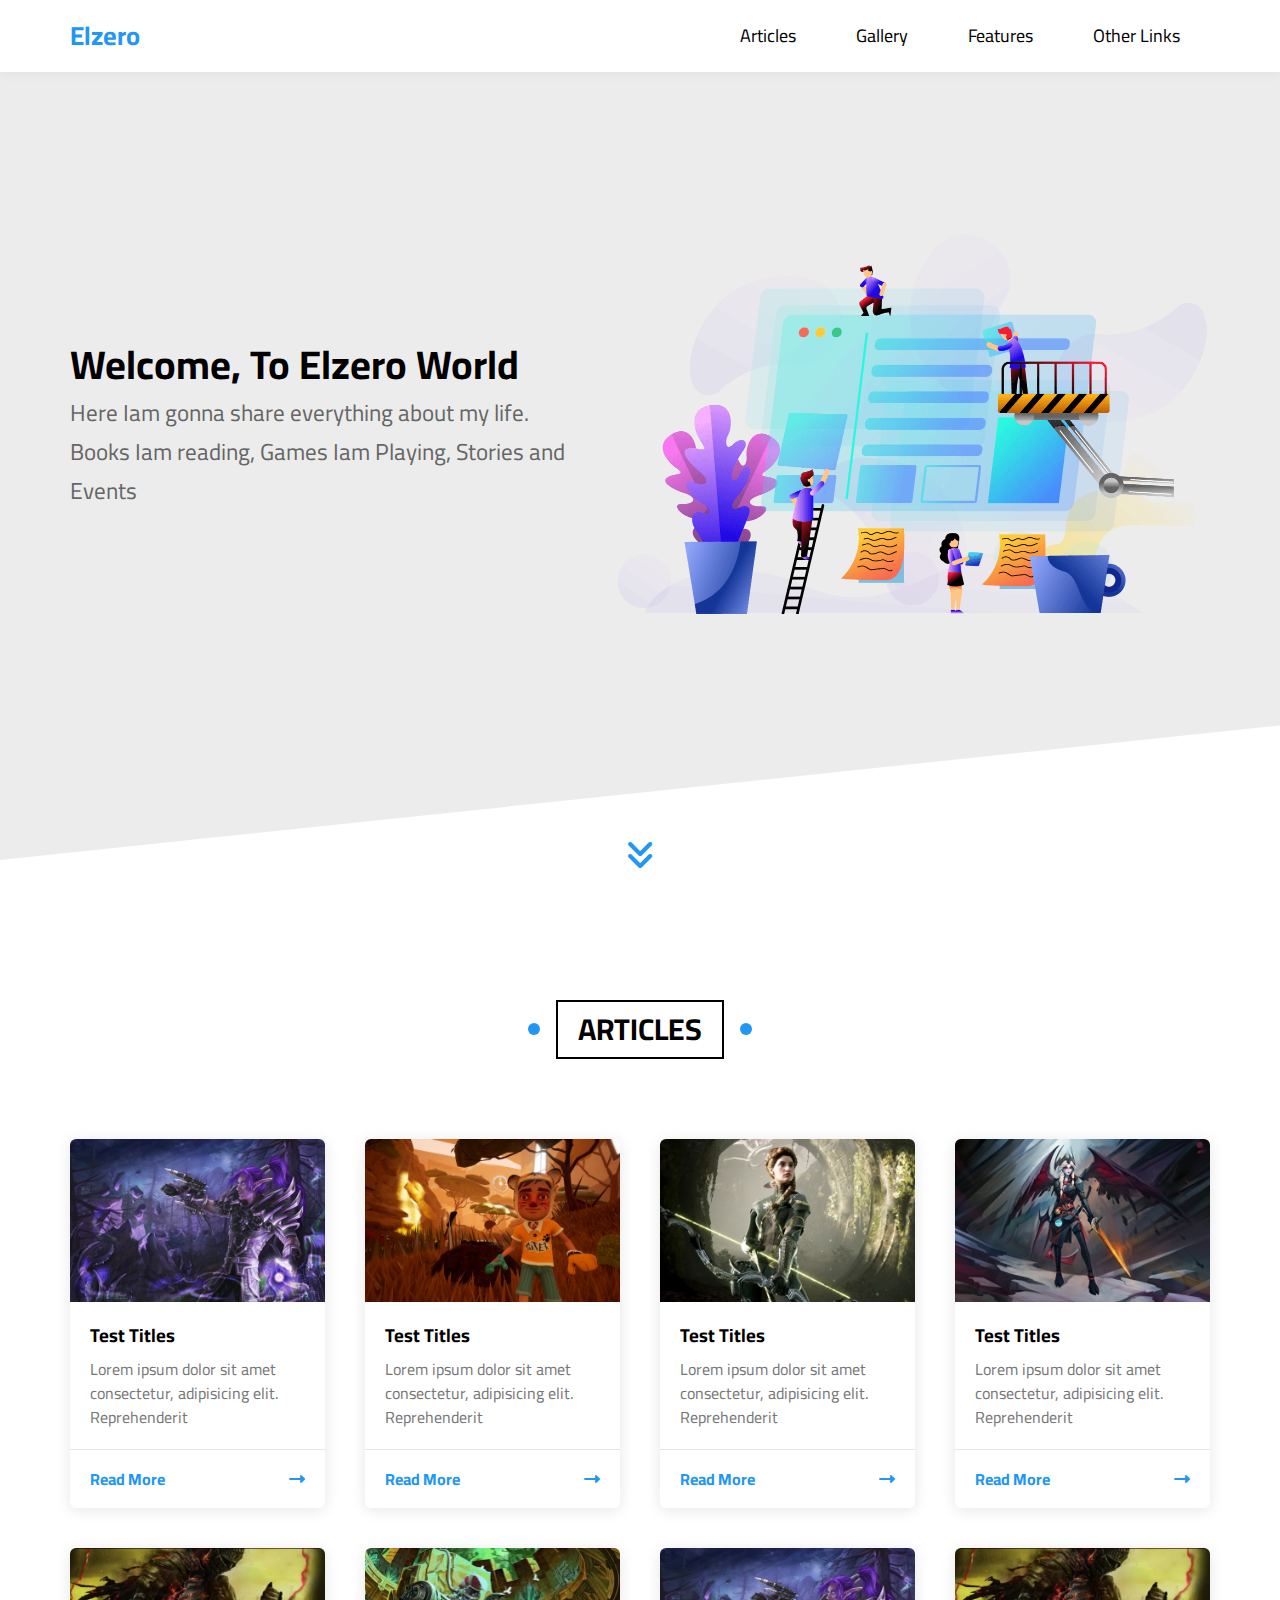
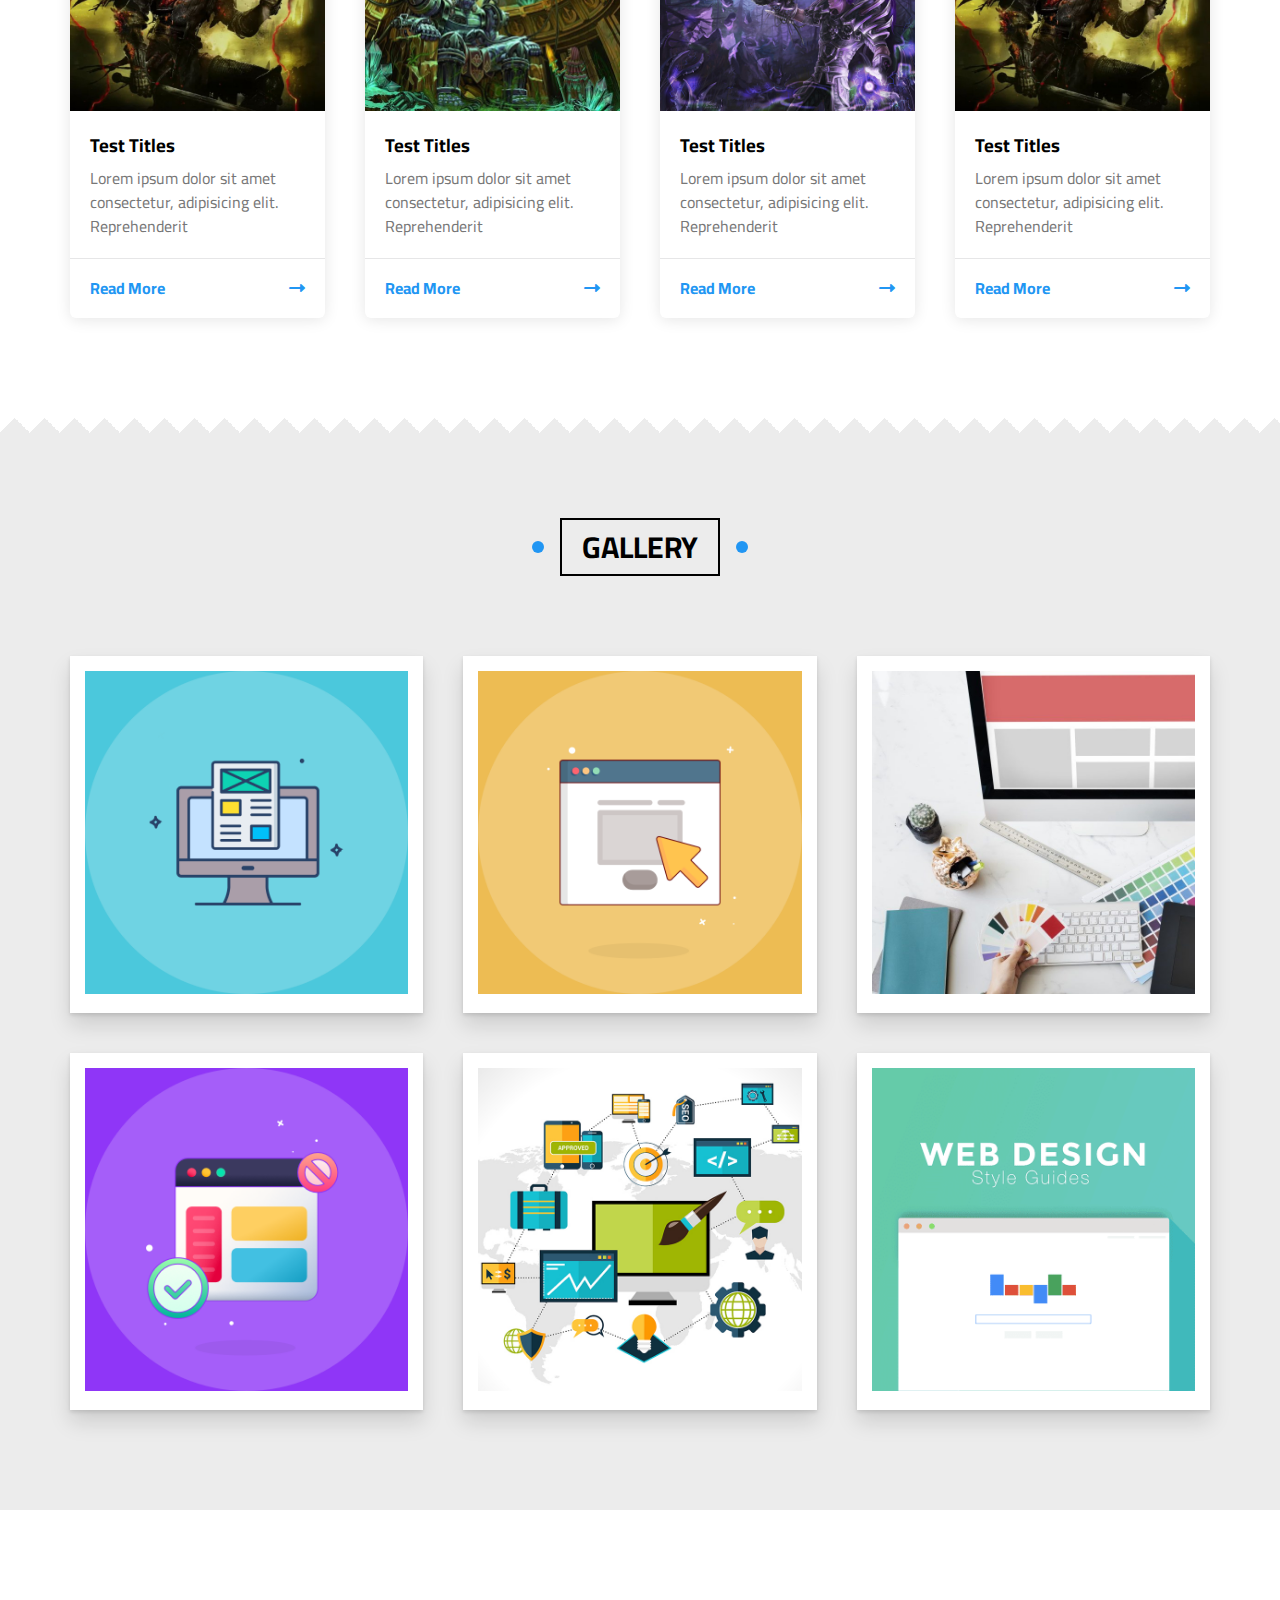
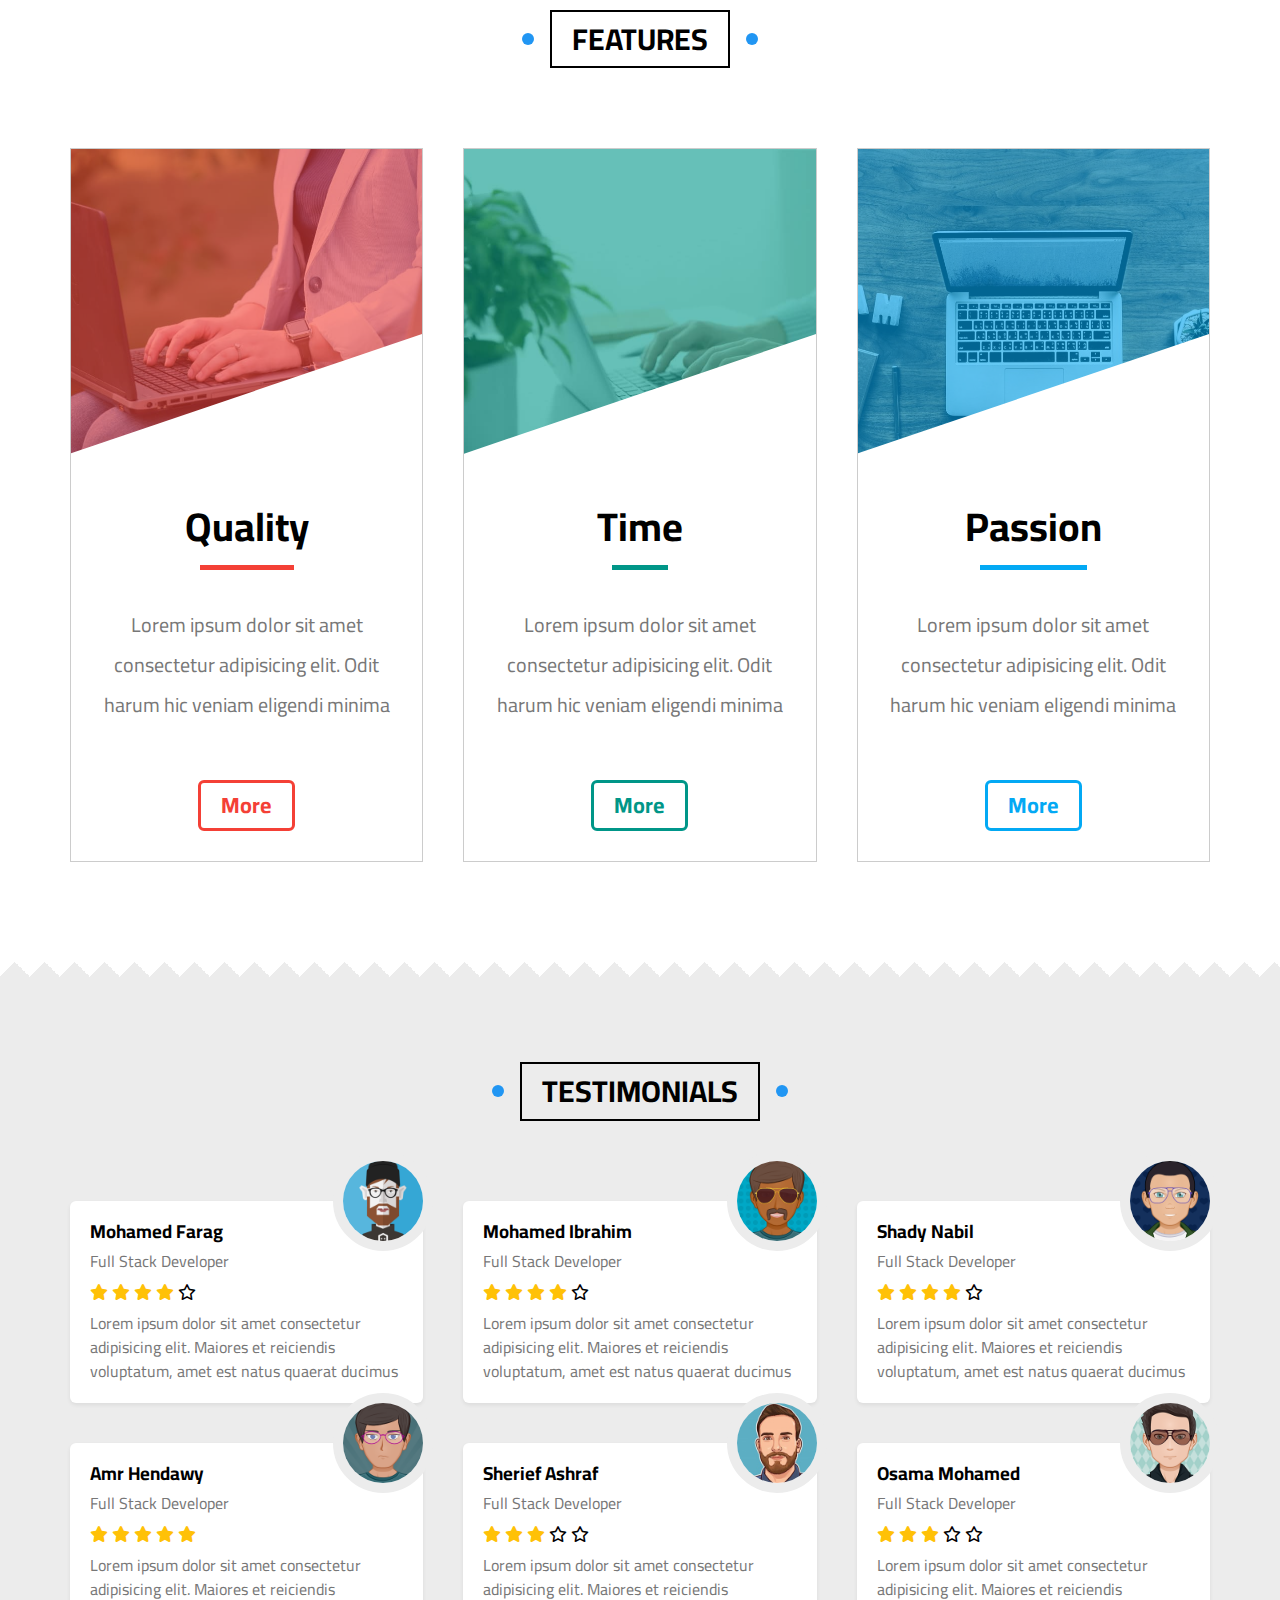
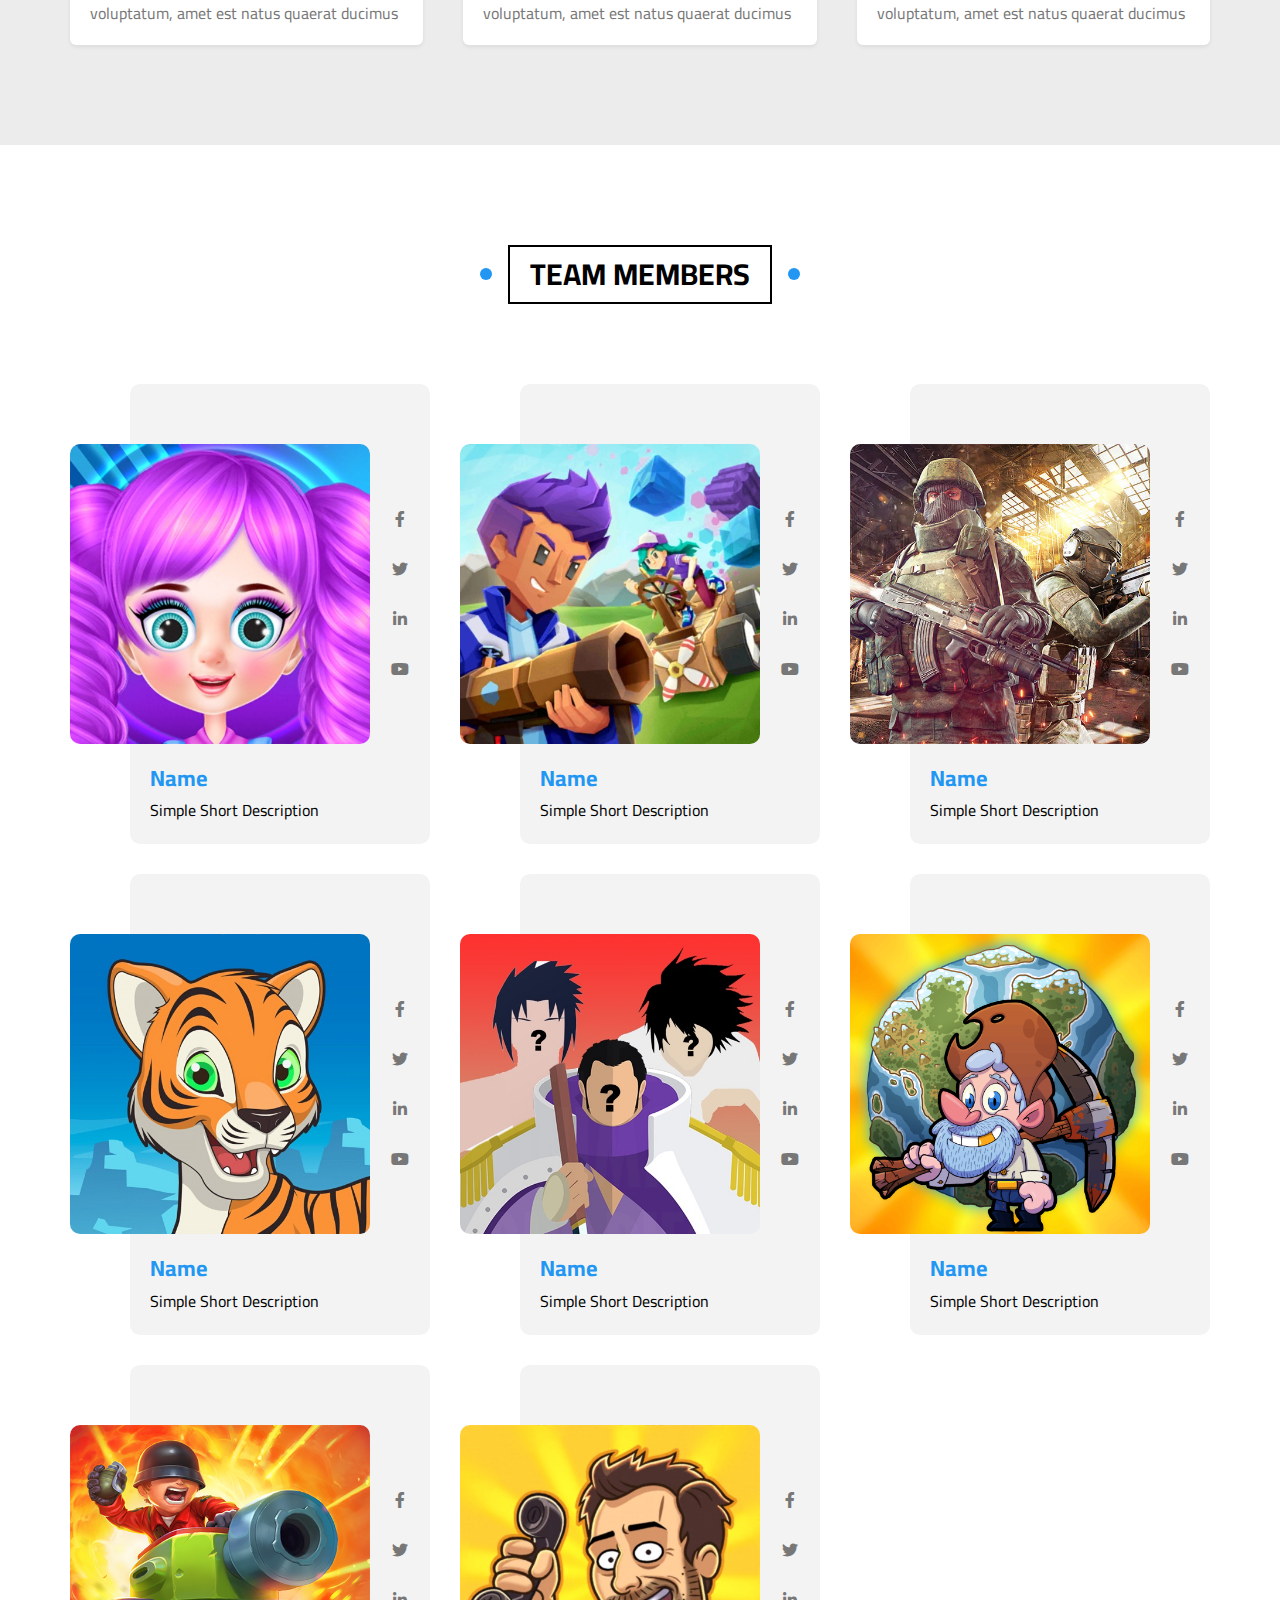
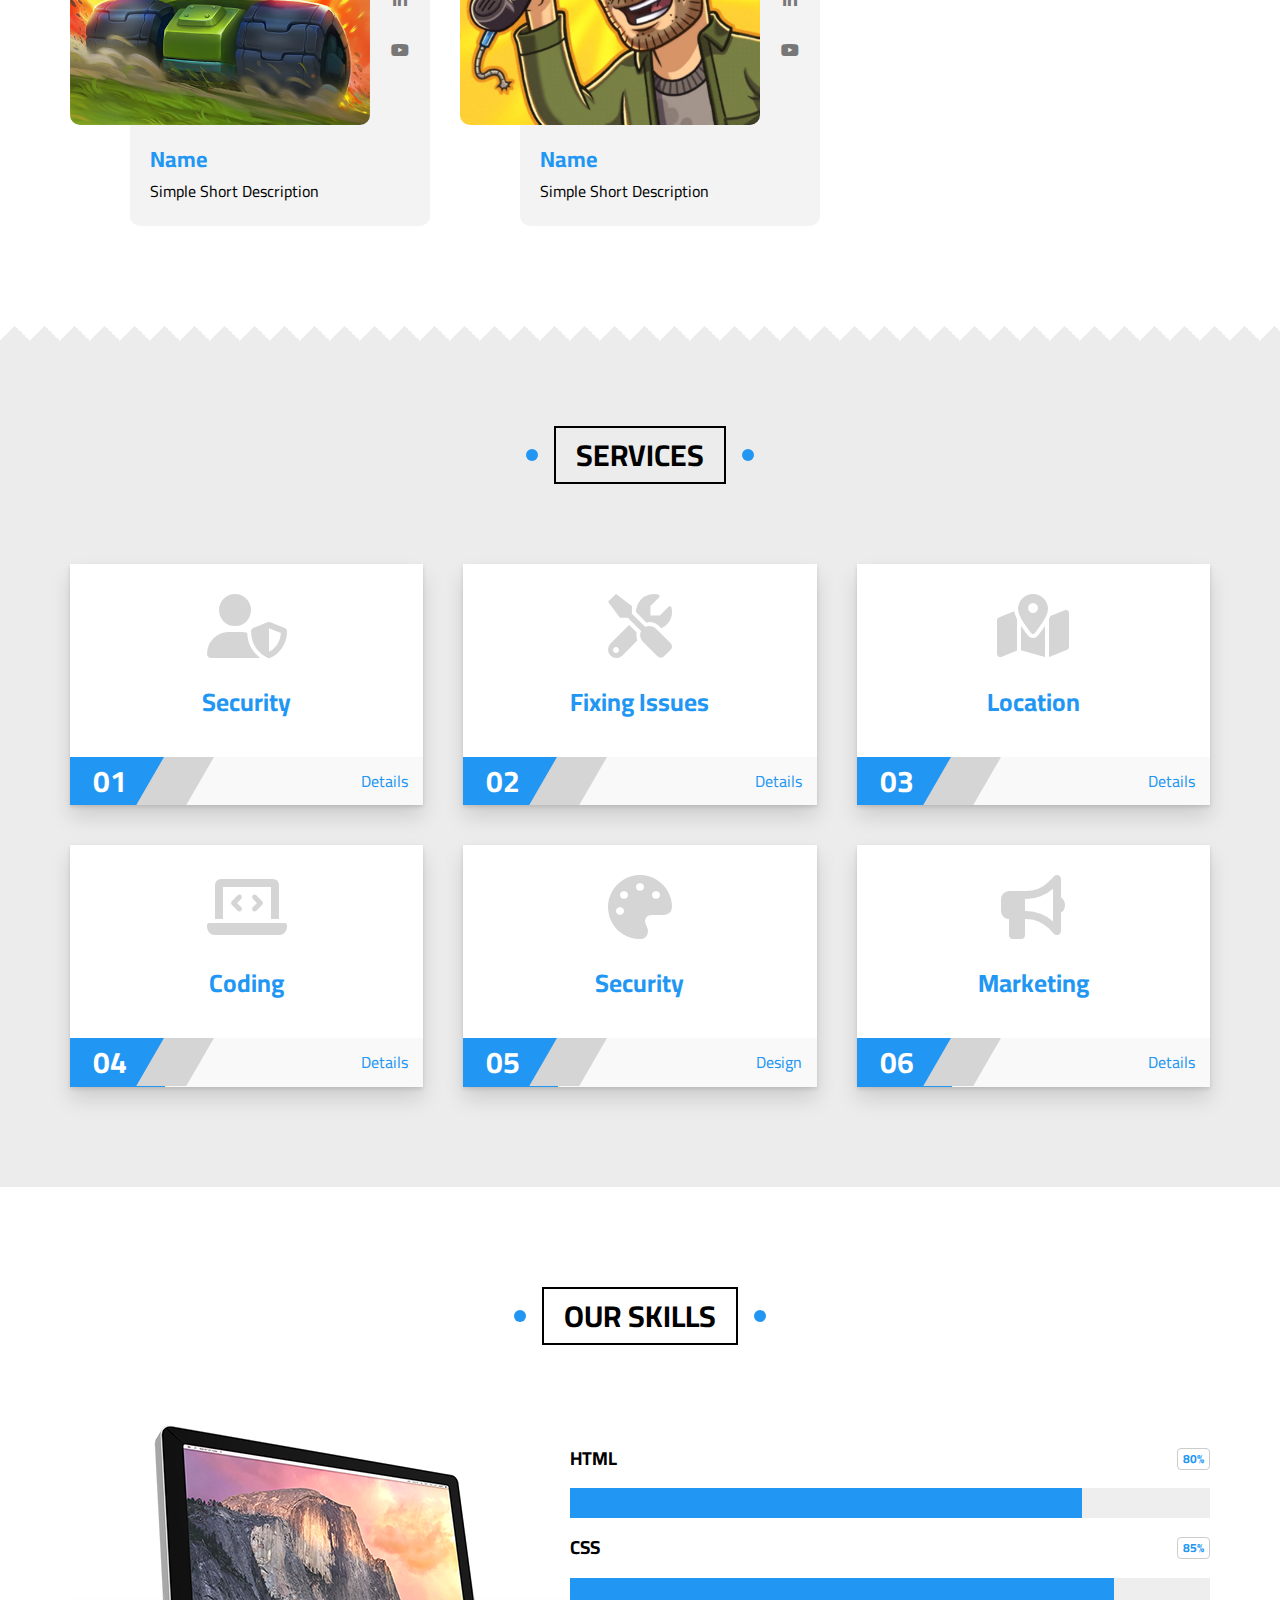
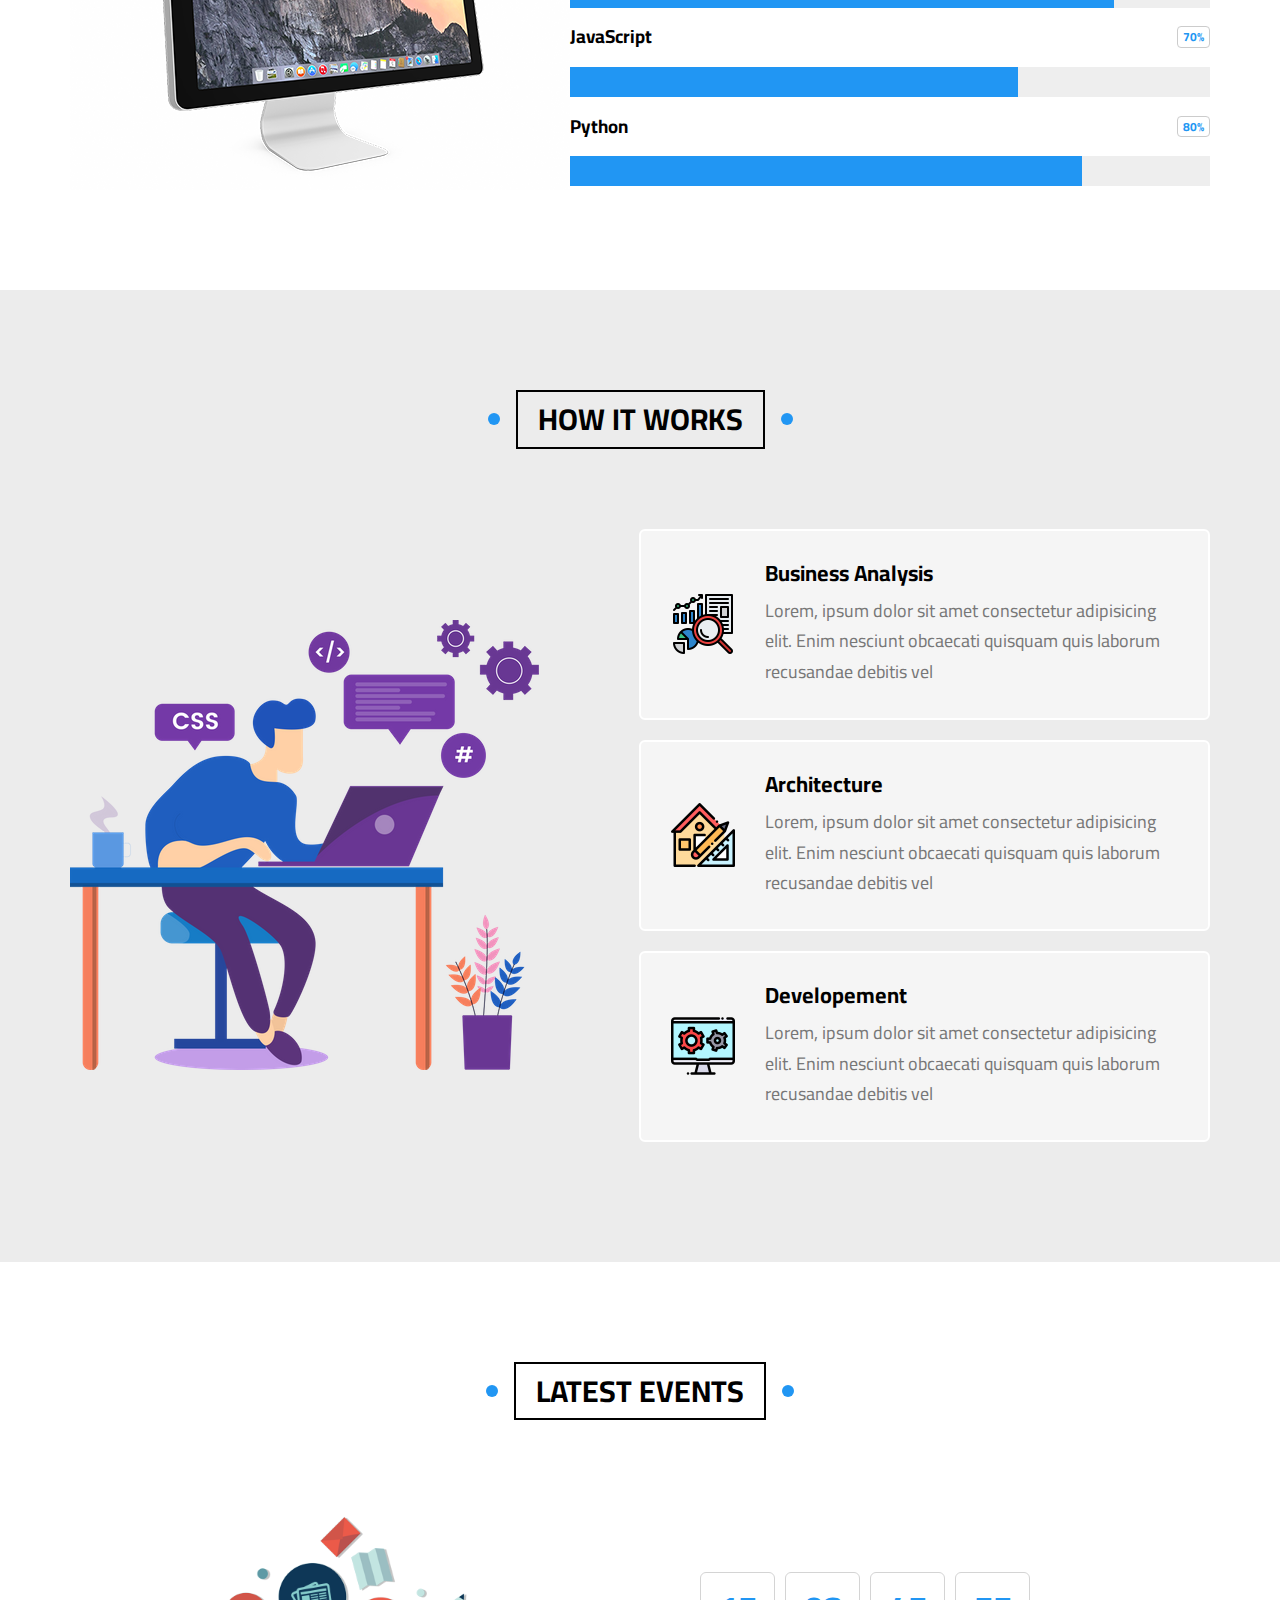
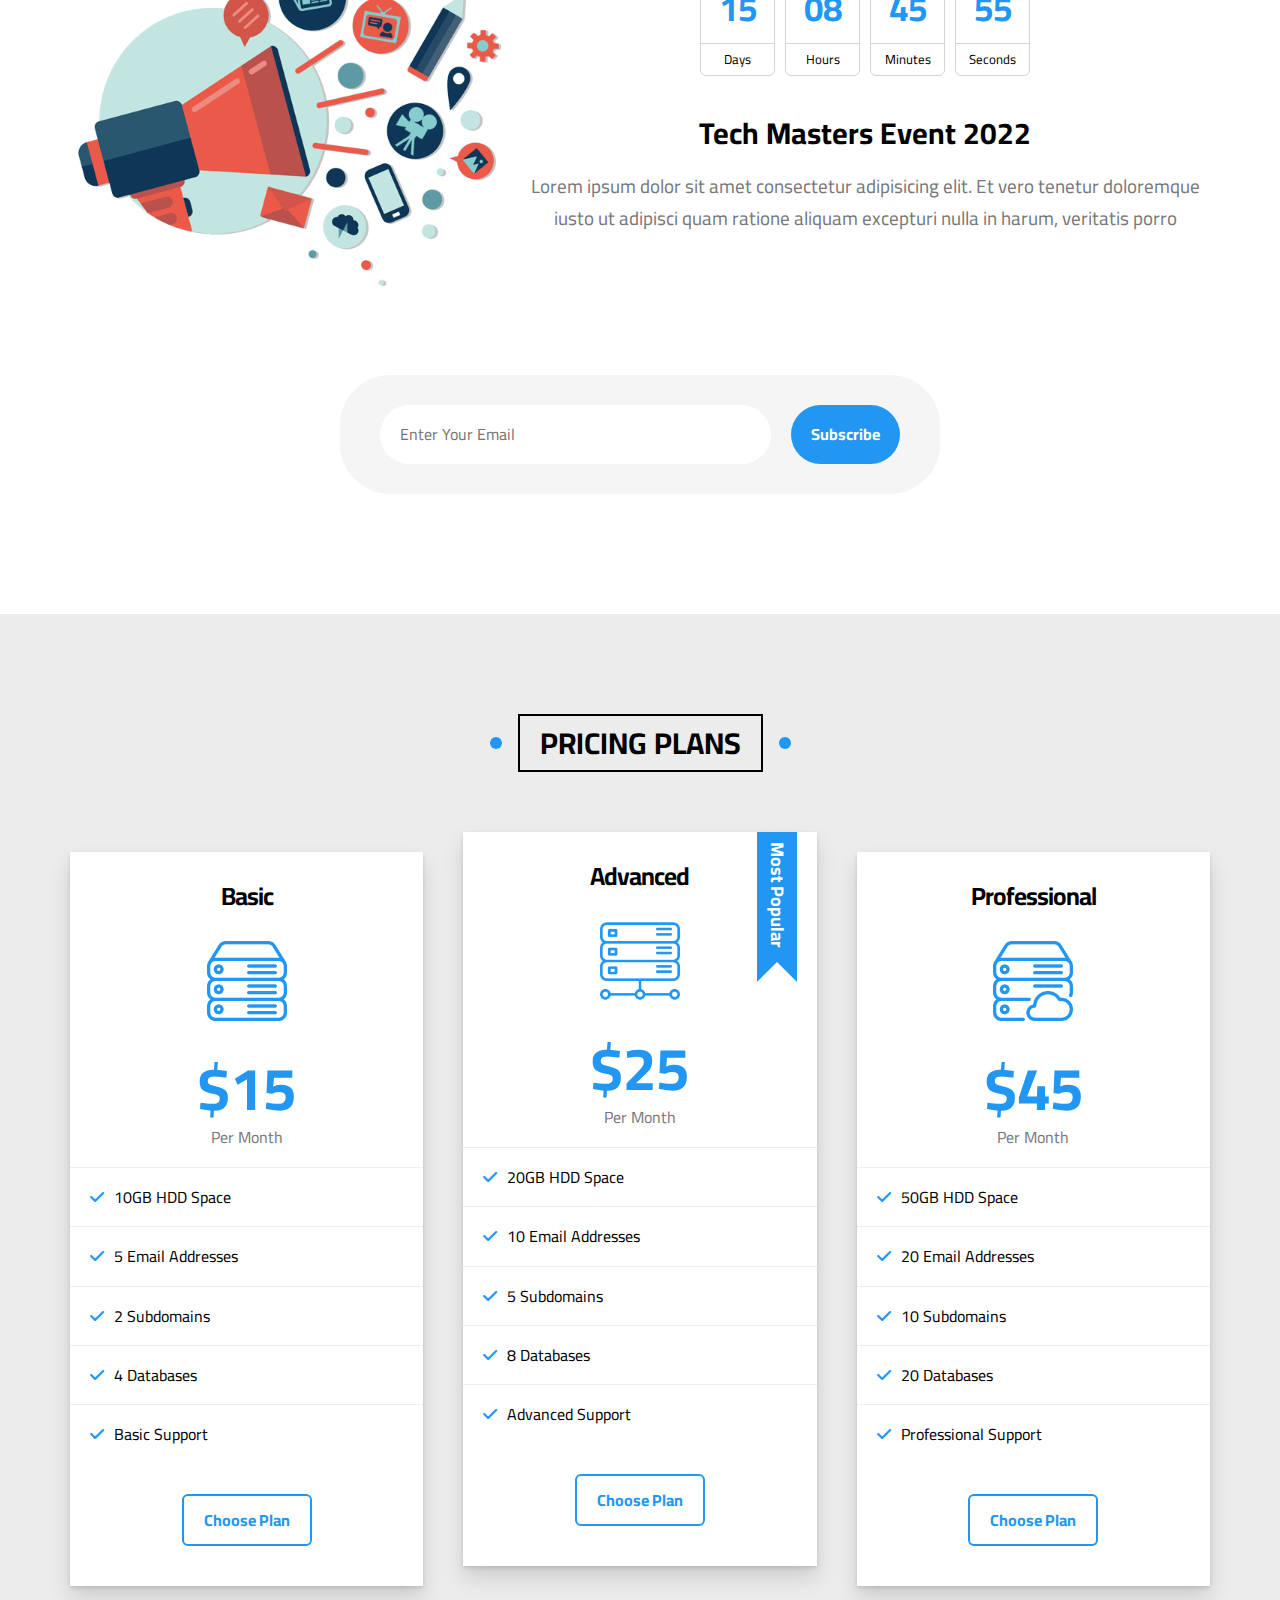
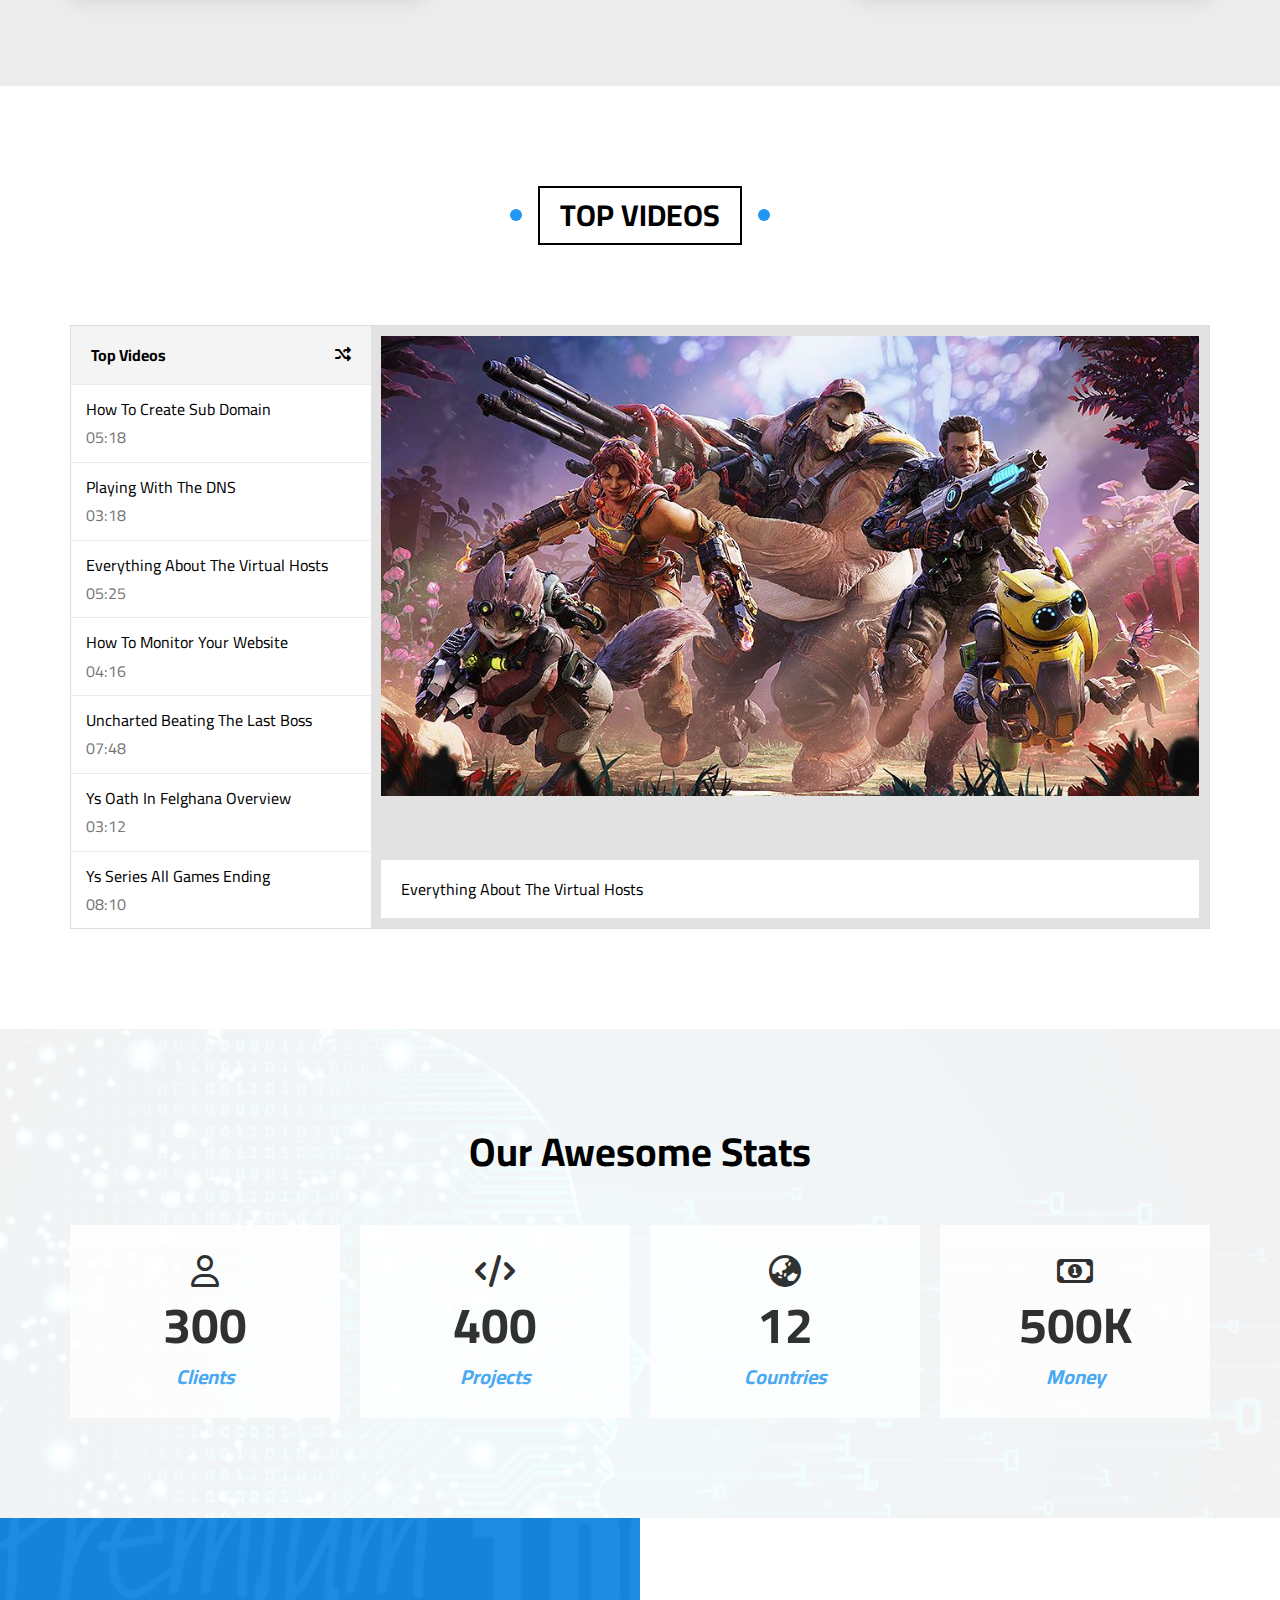
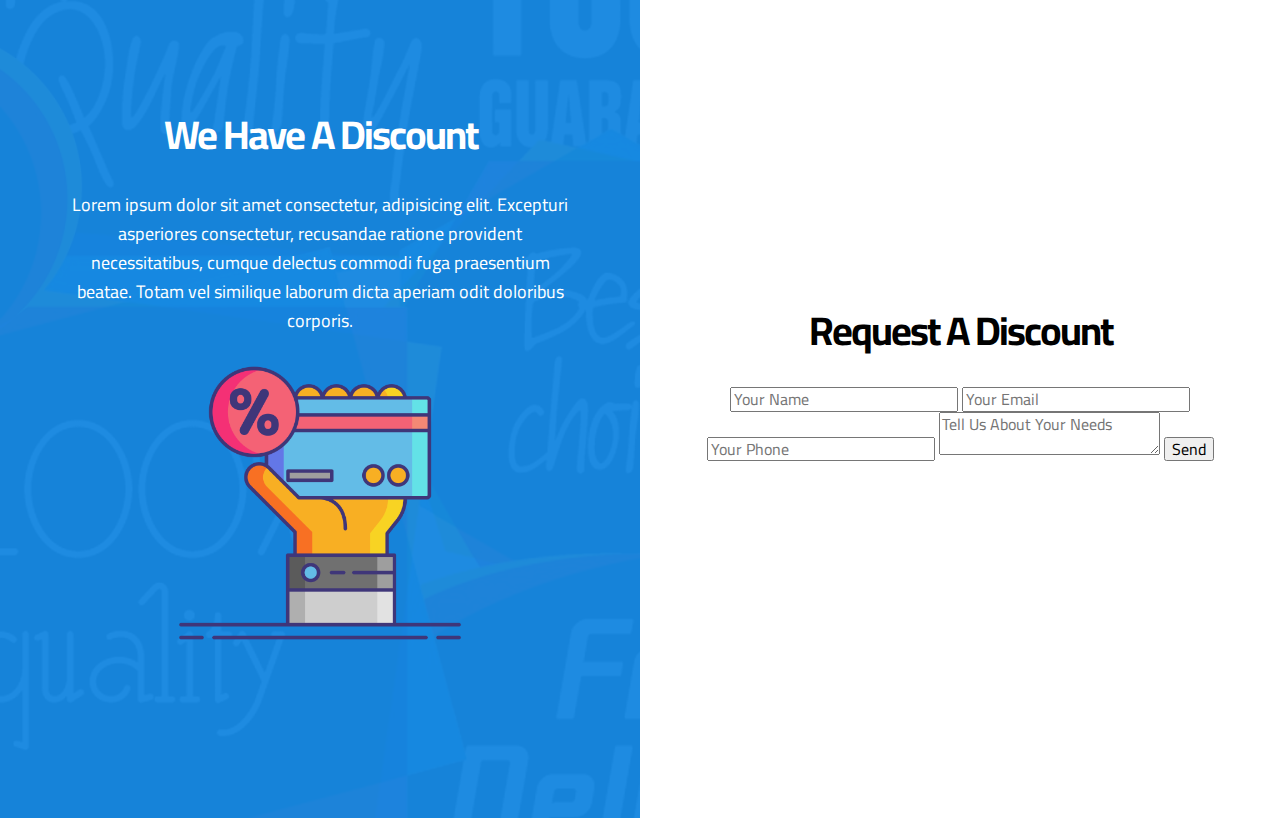
==== commit 865542d3: "discount section part one" ====
--- a/index.html
+++ b/index.html
@@ -786,6 +786,34 @@
     </div>
   </div>
   <!-- End Statistics -->
+  <!-- Start Discount  -->
+  <div class="discount" id="discount">
+    <div class="image">
+      <div class="content">
+        <h2>We Have A Discount</h2>
+        <p>Lorem ipsum dolor sit amet consectetur, adipisicing elit. Excepturi asperiores consectetur, recusandae
+          ratione provident
+          necessitatibus, cumque delectus commodi fuga praesentium beatae. Totam vel similique laborum dicta aperiam
+          odit
+          doloribus corporis.</p>
+        <img src="img/discount.png" alt="">
+      </div>
+    </div>
+    <div class="form">
+      <div class="content">
+        <h2>Request A Discount</h2>
+        <form action="">
+          <input class="input" type="text" placeholder="Your Name" name="name" />
+          <input class="input" type="email" placeholder="Your Email" name="email" />
+          <input class="input" type="text" placeholder="Your Phone" name="mobile" />
+          <textarea class="input" placeholder="Tell Us About Your Needs" name="message"></textarea>
+          <input type="submit" value="Send" />
+        </form>
+      </div>
+
+    </div>
+  </div>
+  <!-- End Discount  -->
 </body>
 
 </html>--- a/css/style.css
+++ b/css/style.css
@@ -1477,6 +1477,58 @@
   color: var(--main-color);
 }
 /* End Stats */
+/* Start Discount */
+.discount {
+  min-height: 100vh;
+  display: flex;
+  flex-wrap: wrap;
+}
+.discount .image {
+  background-image: url(../img/discount-background1.jpg);
+  background-size: cover;
+  color: white;
+  flex-basis: 50%;
+  display: flex;
+  justify-content: center;
+  align-items: center;
+  position: relative;
+  z-index: 1;
+}
+.discount .image::before {
+  content: "";
+  position: absolute;
+  width: 100%;
+  height: 100%;
+  left: 0;
+  top: 0;
+  background-color: rgb(23 135 224 / 97%);
+  z-index: -1;
+}
+
+.discount .content img {
+  width: 300px;
+  max-width: 100%;
+}
+.discount .form {
+  display: flex;
+  justify-content: center;
+  align-items: center;
+  flex-basis: 50%;
+}
+.discount .content {
+  text-align: center;
+  padding: 0 20px;
+}
+.discount .content h2 {
+  font-size: 40px;
+  letter-spacing: -2px;
+}
+.discount .content p {
+  font-size: 18px;
+  max-width: 500px;
+  line-height: 1.6;
+}
+/* End Discount */
 /* Start animation */
 @keyframes updown {
   0%,
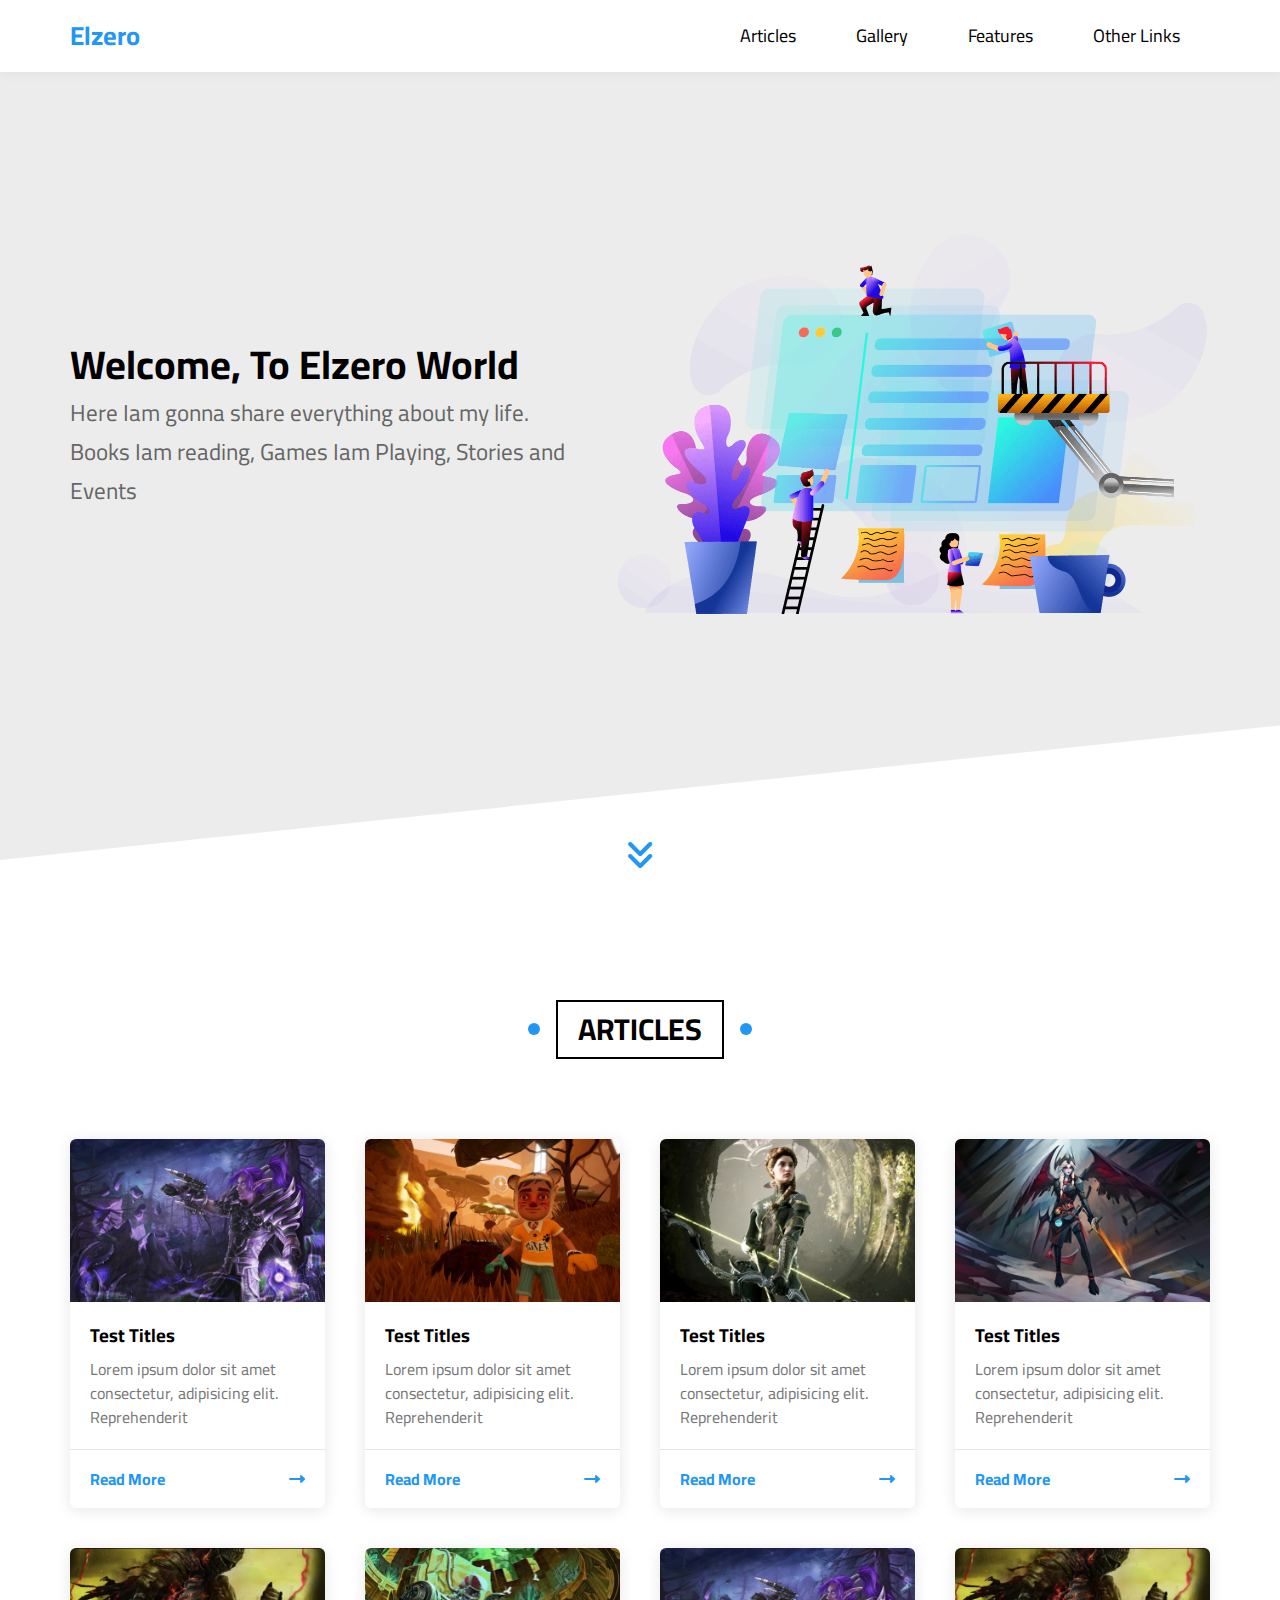
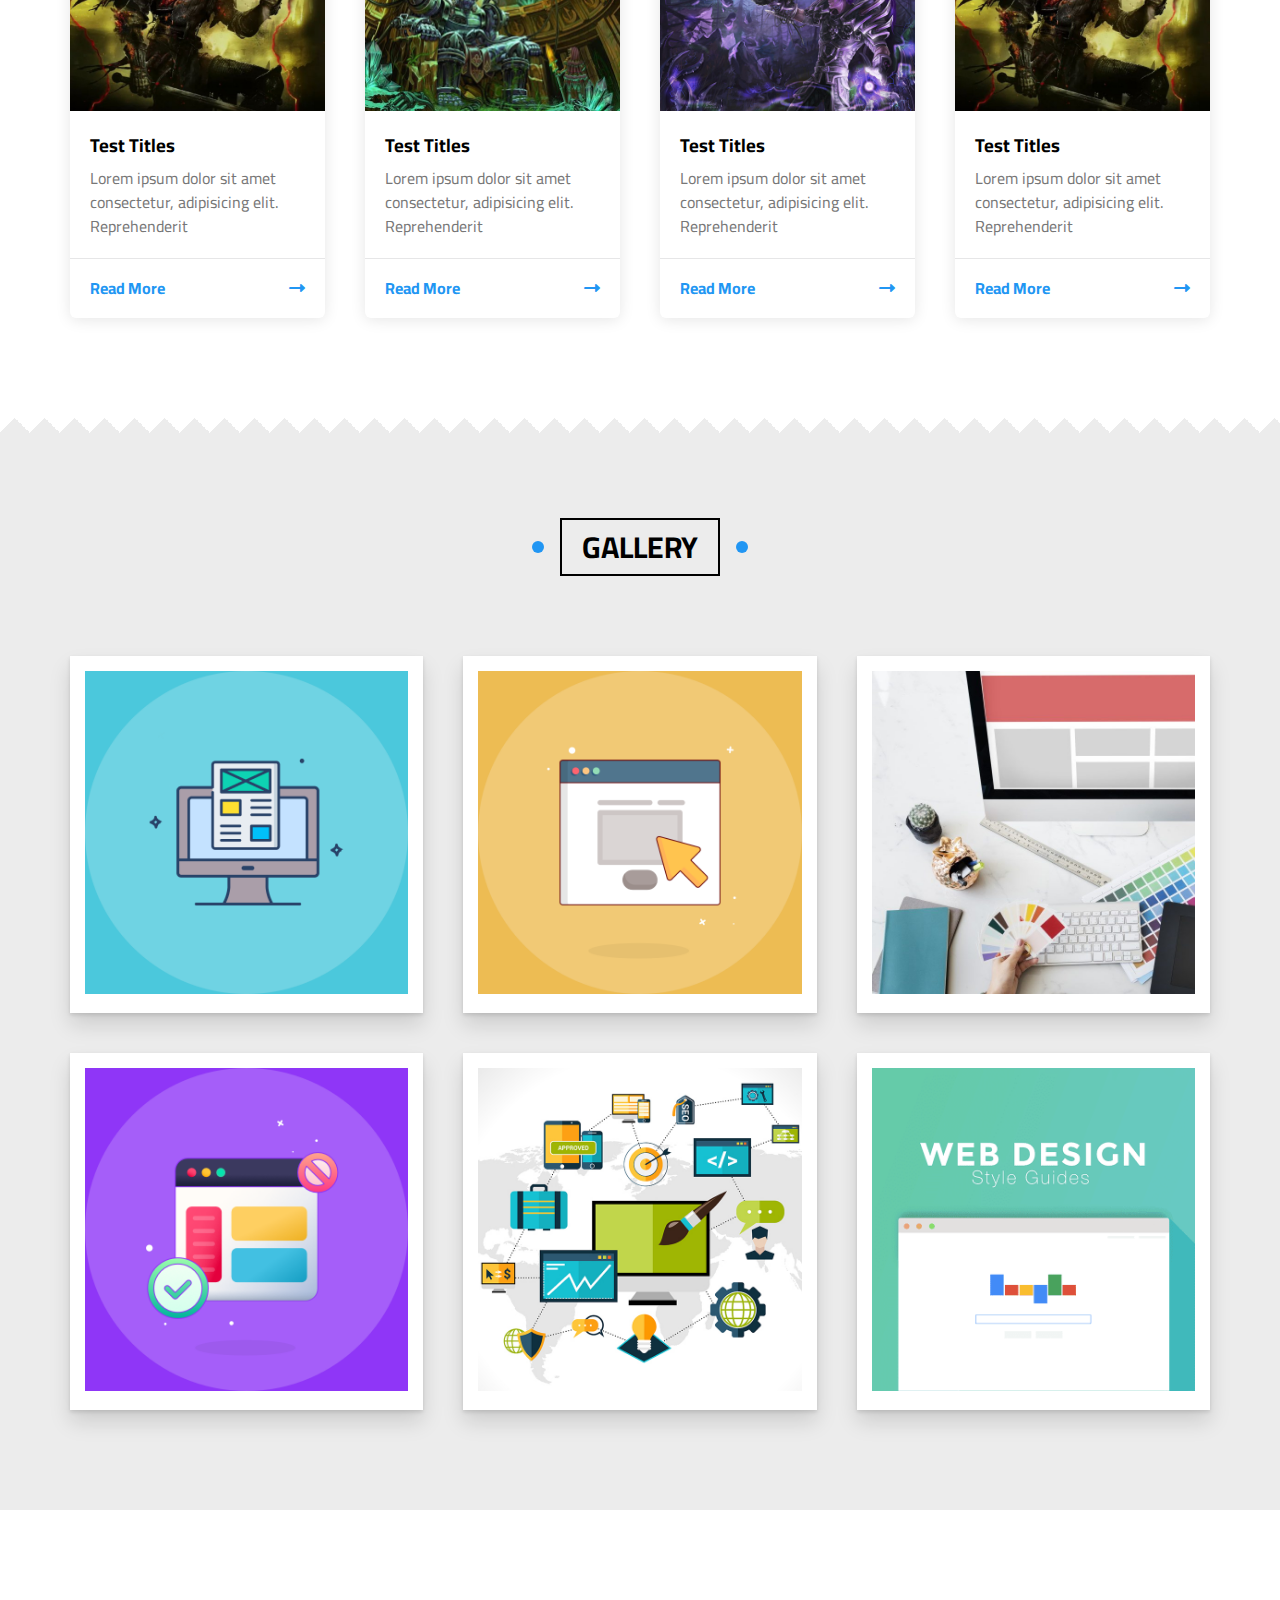
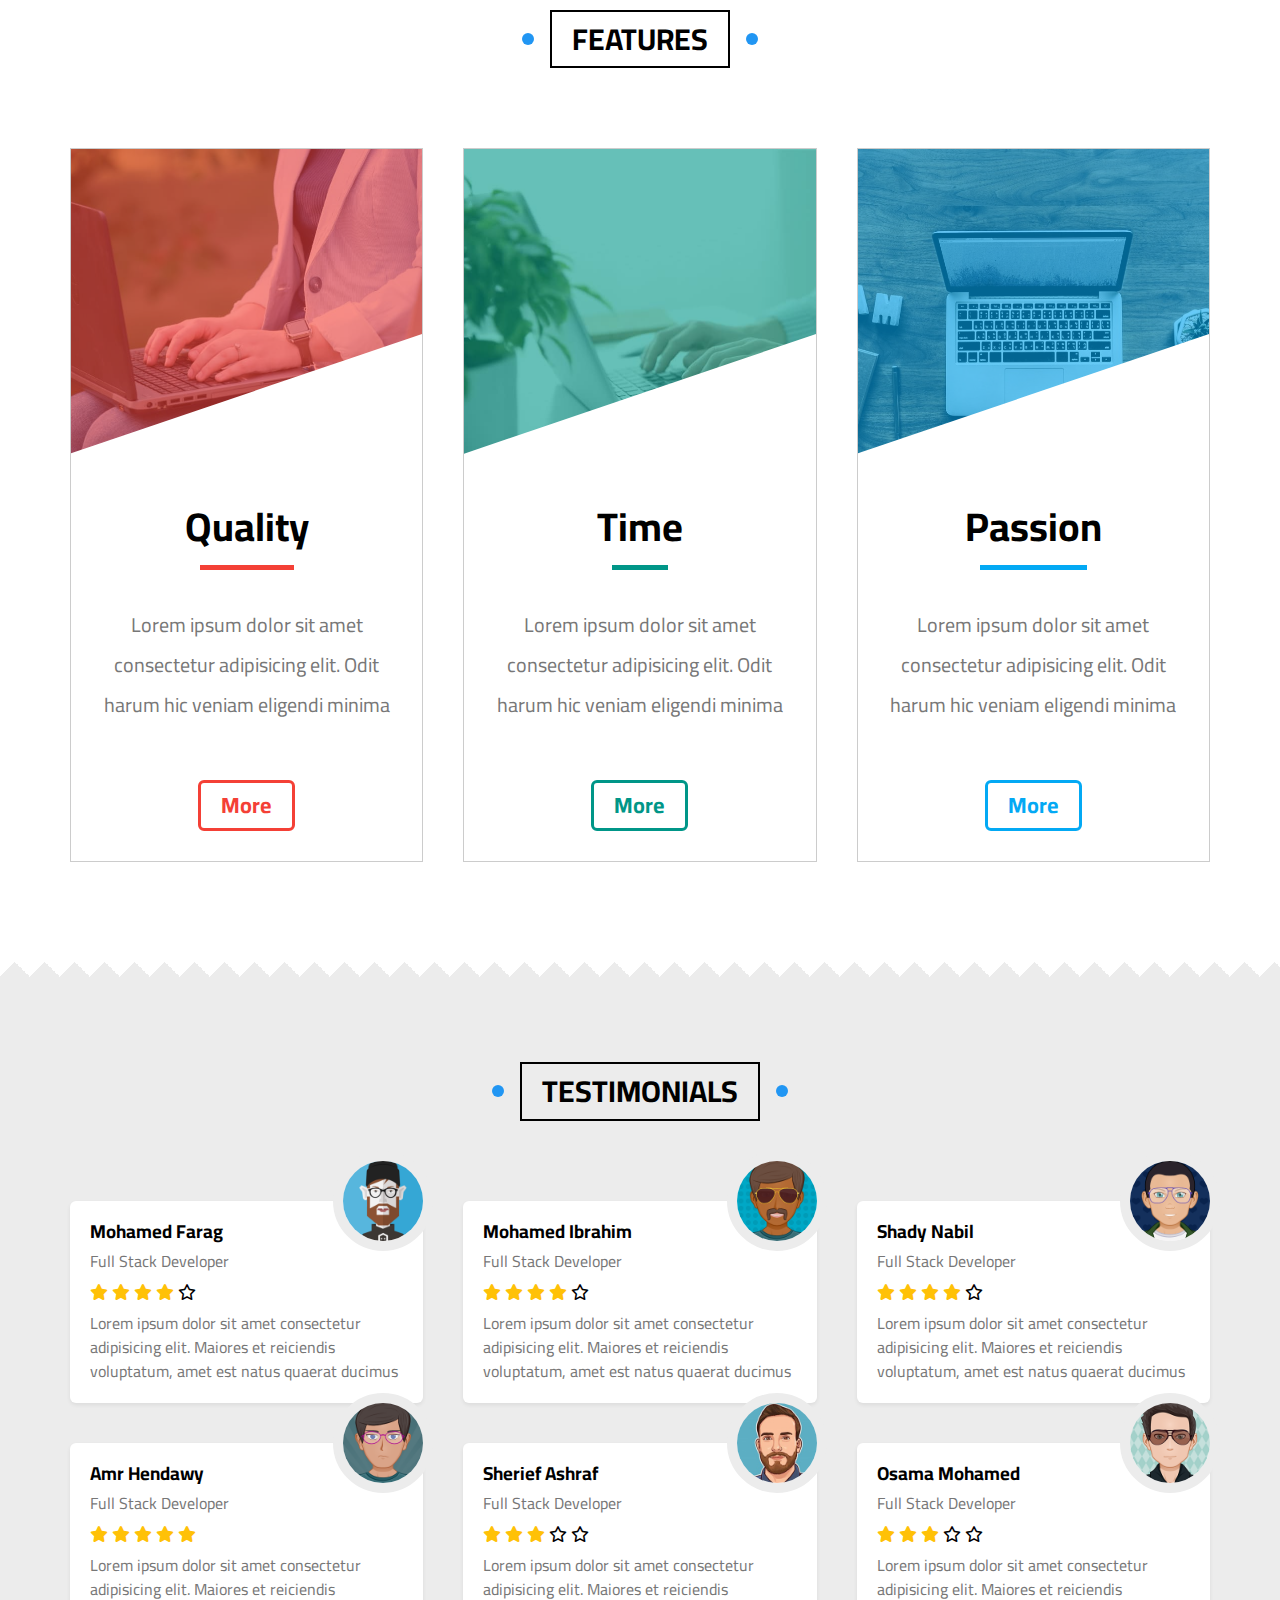
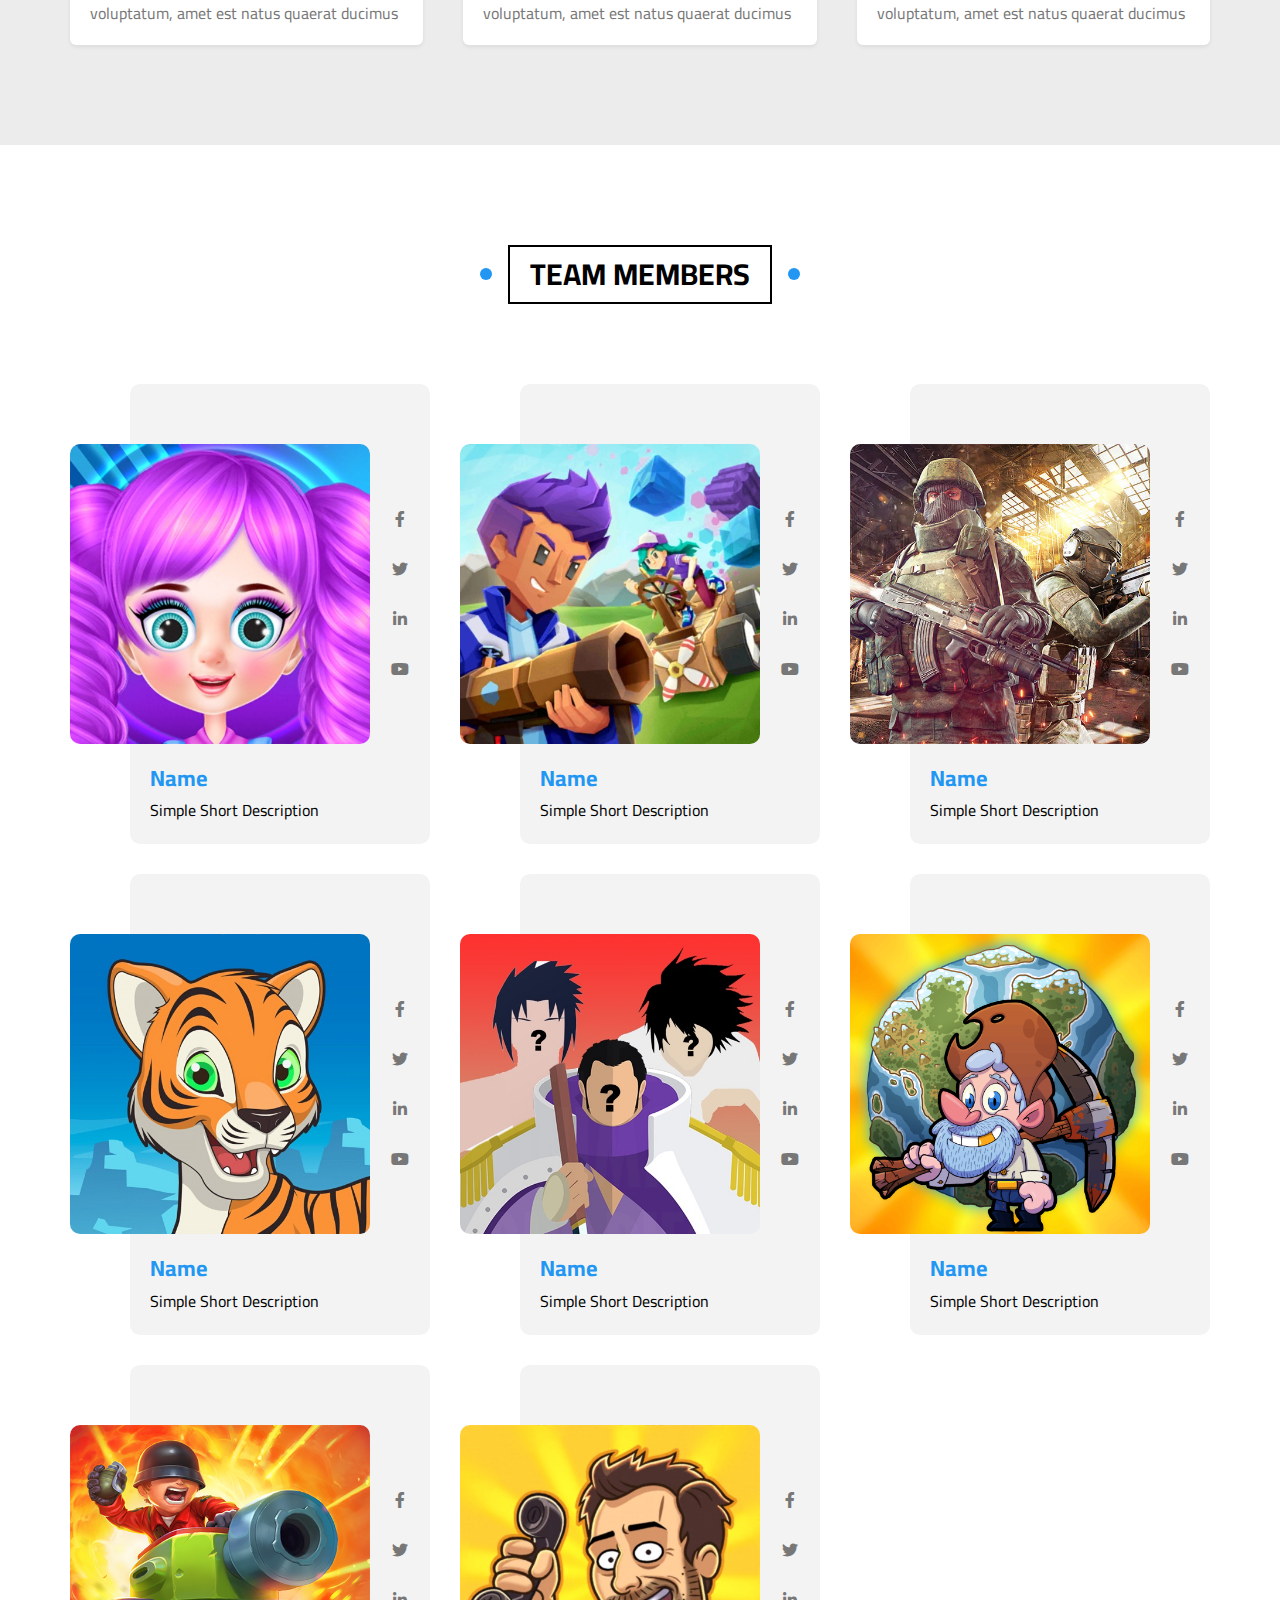
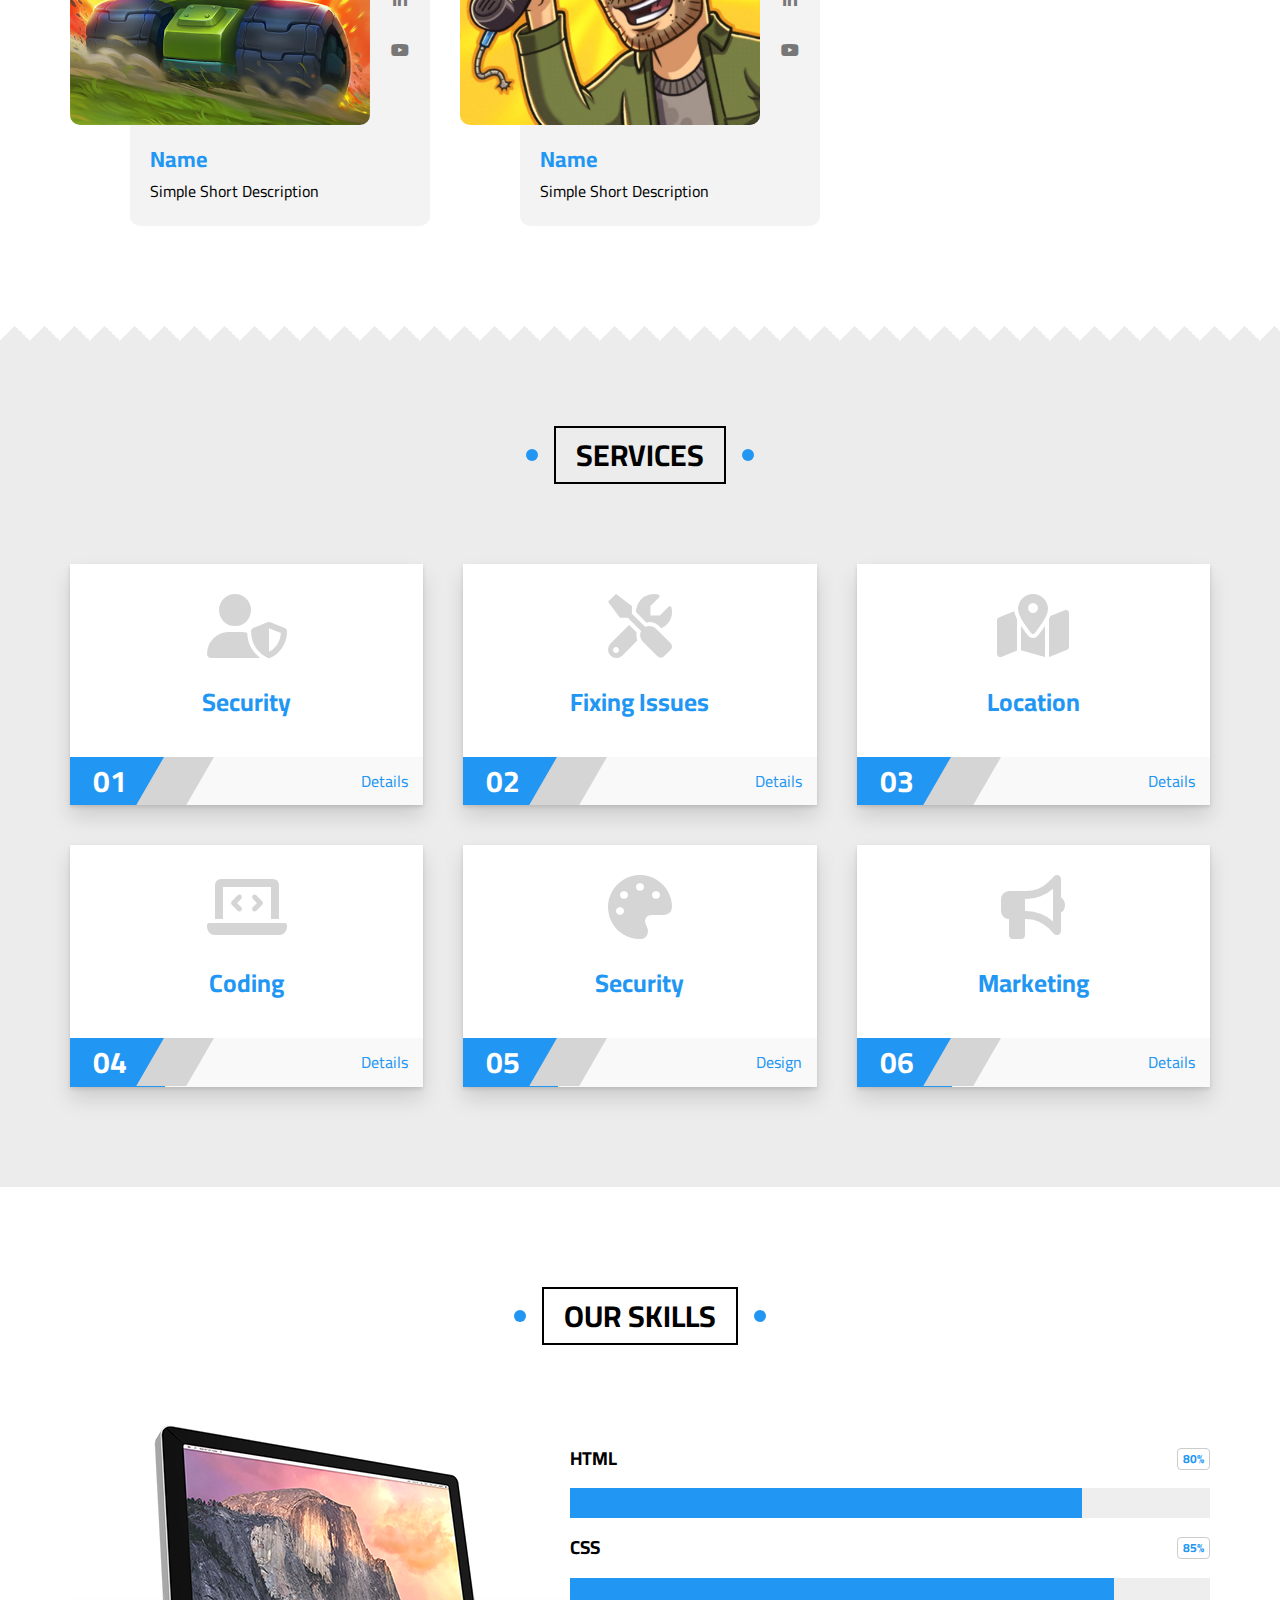
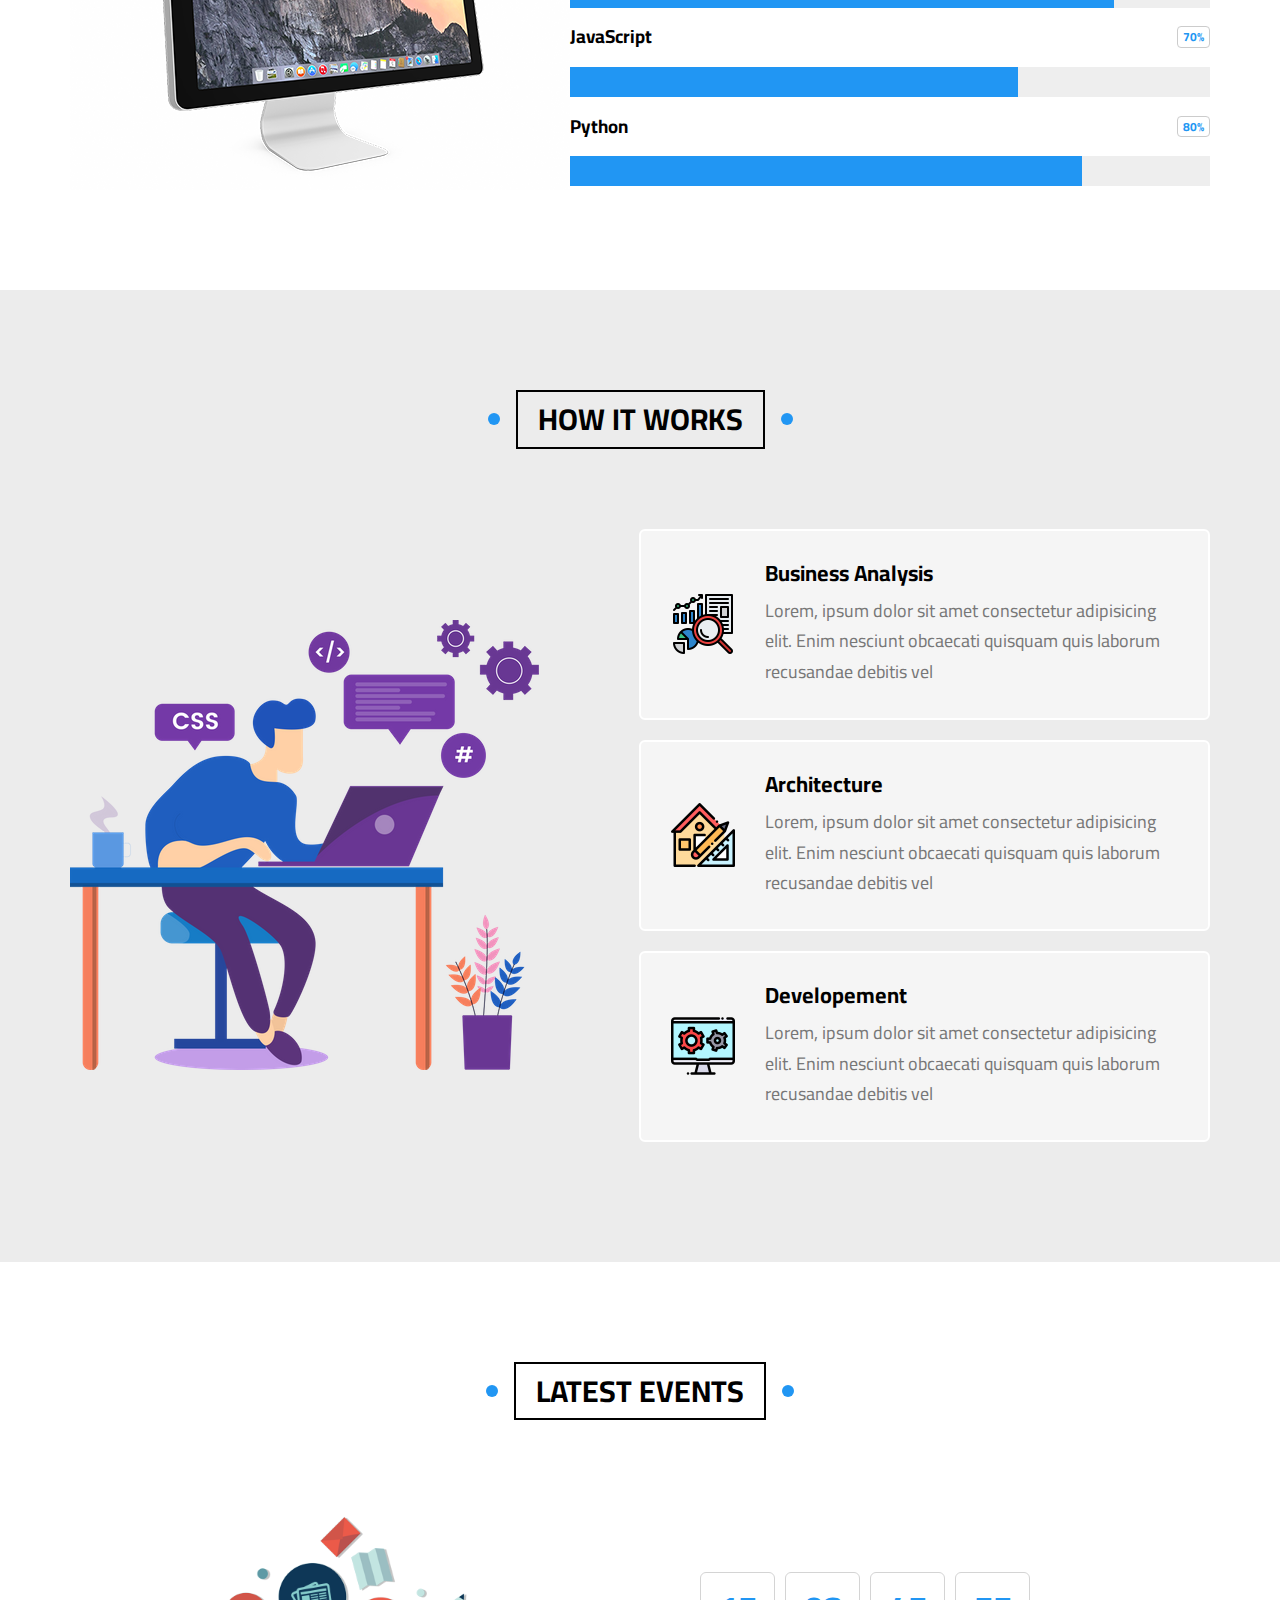
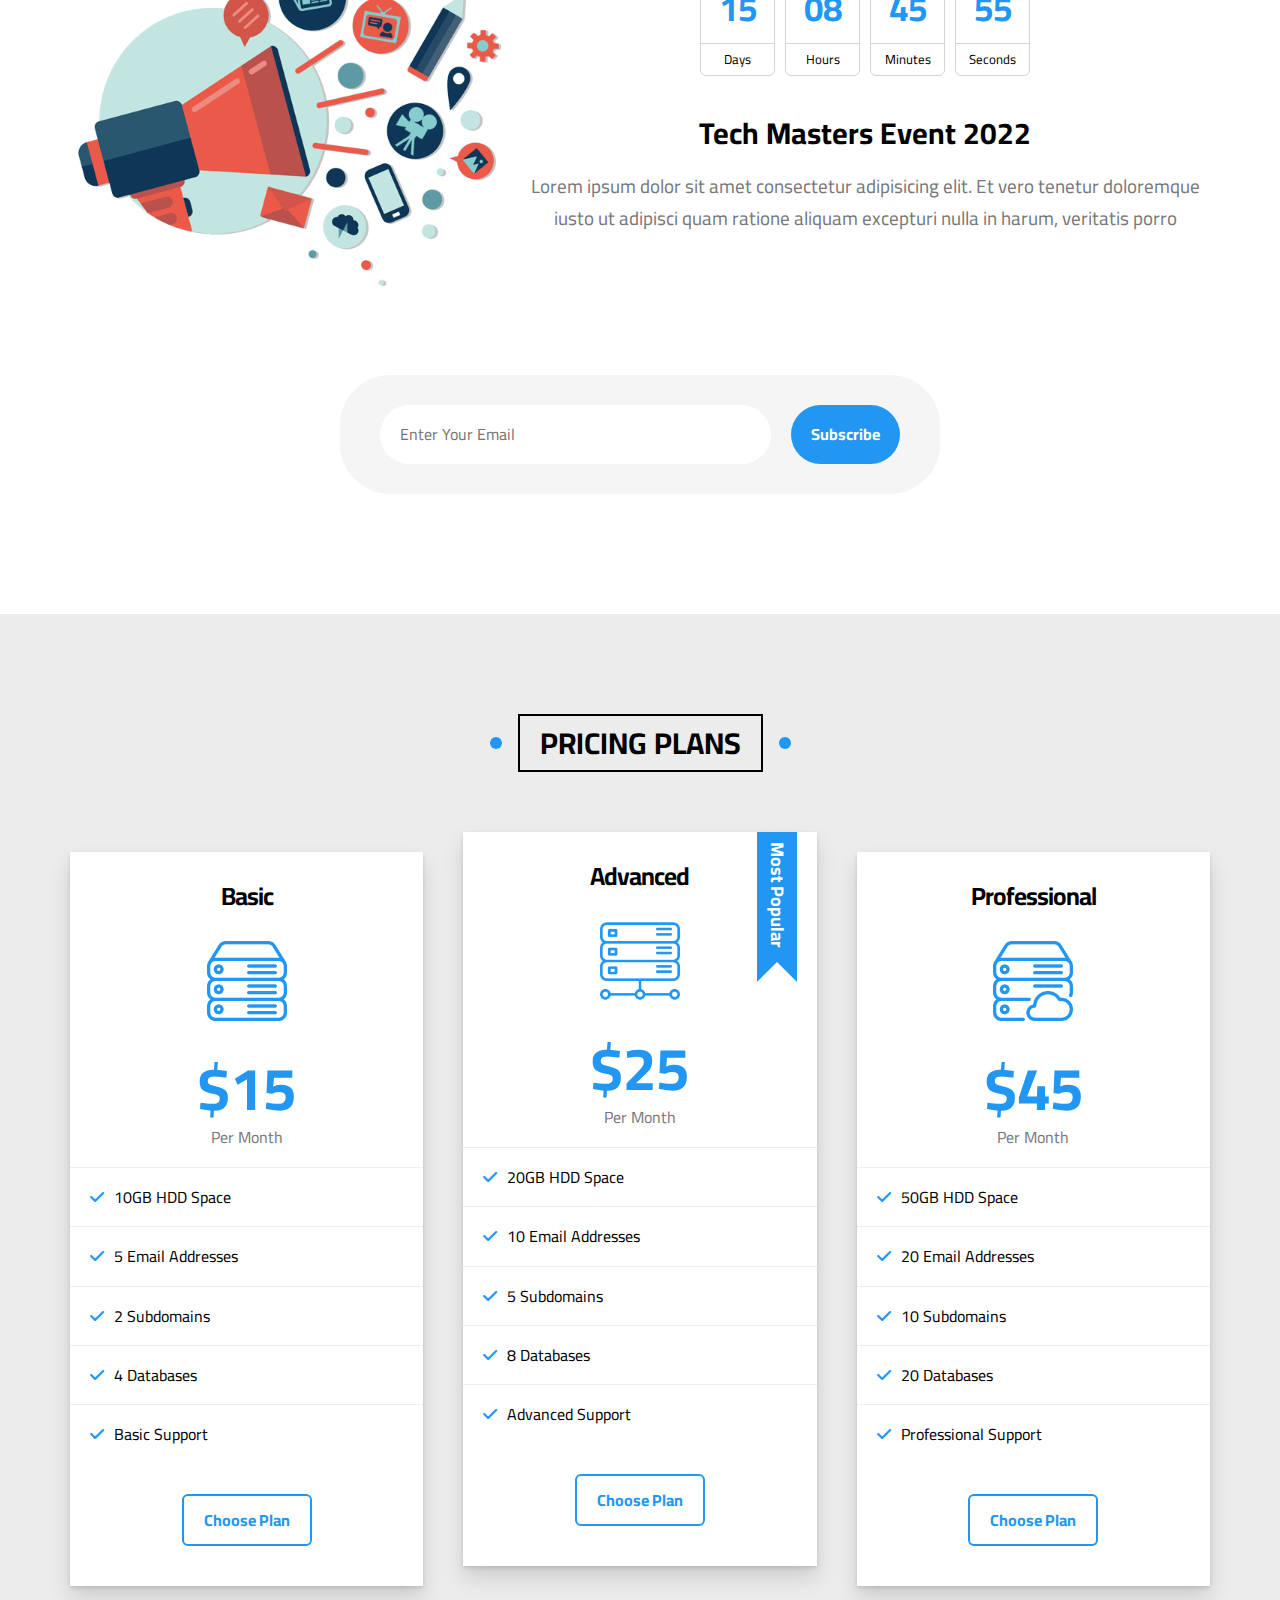
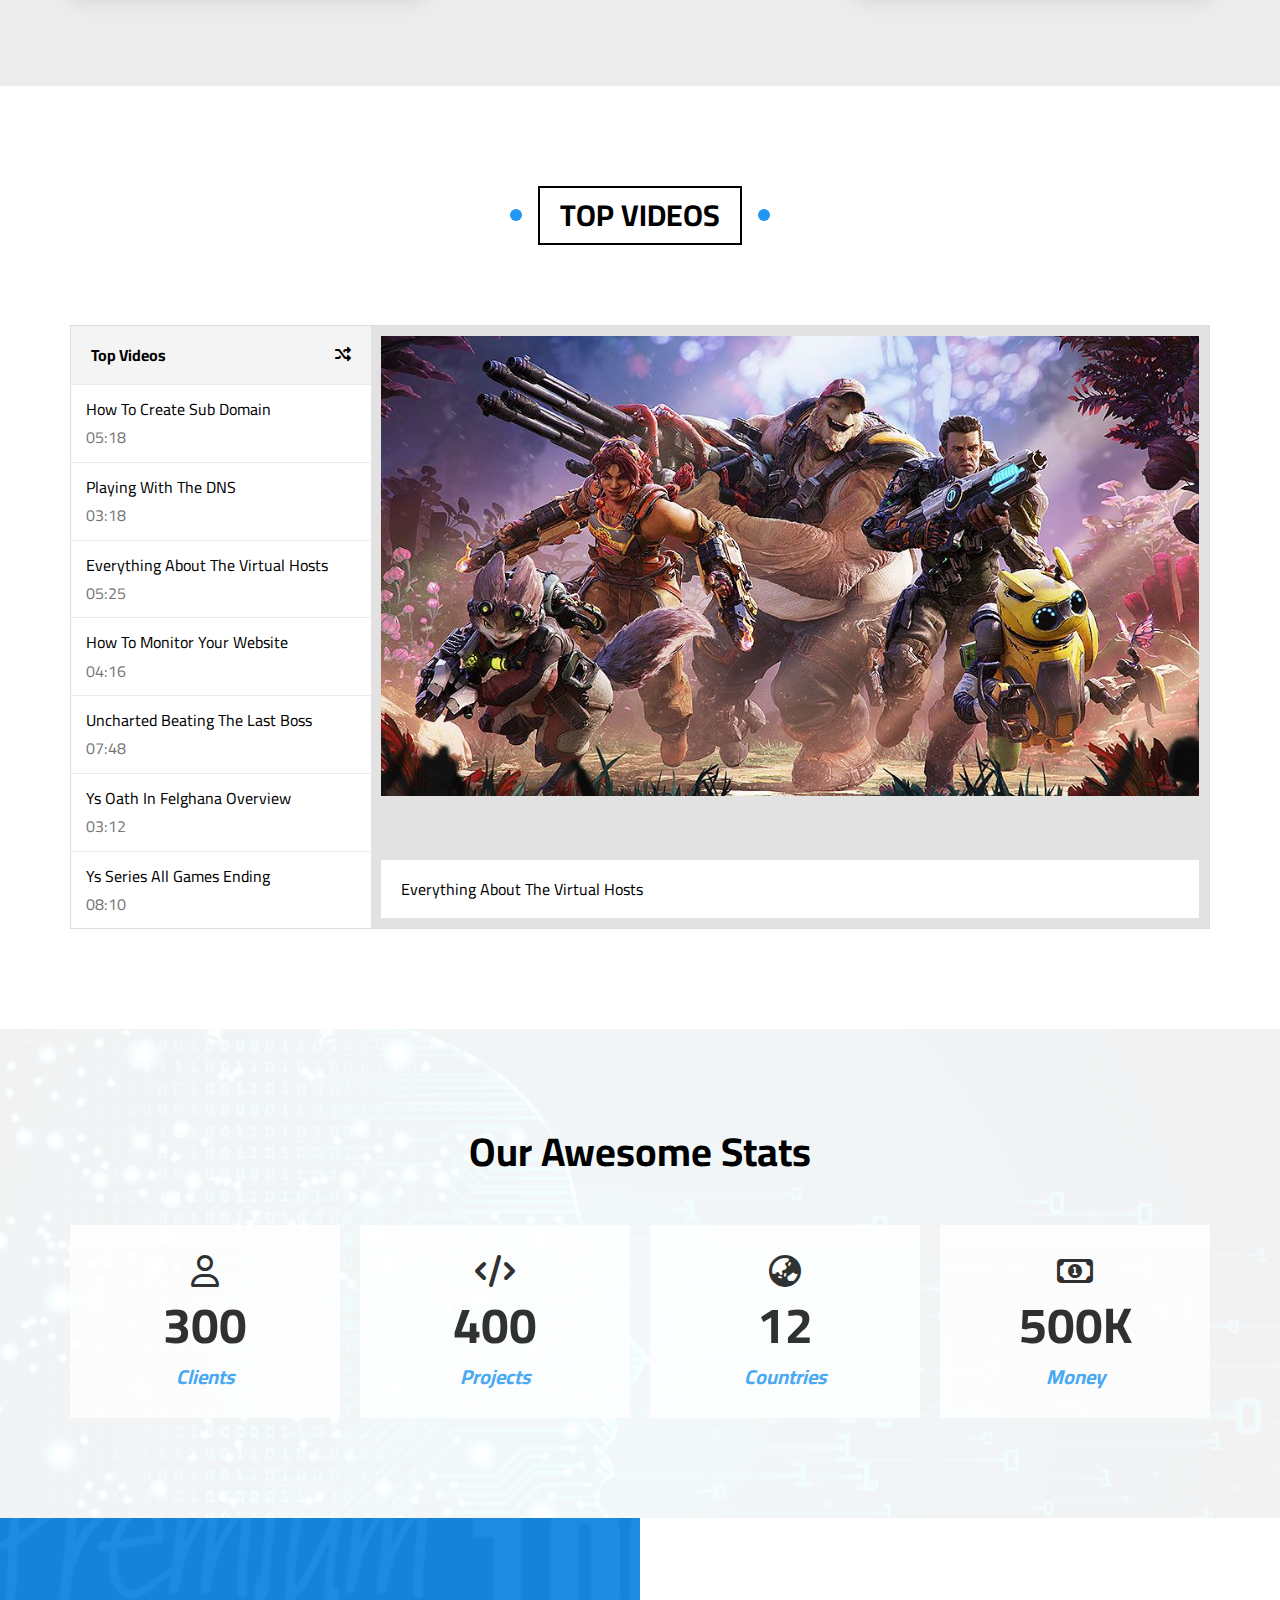
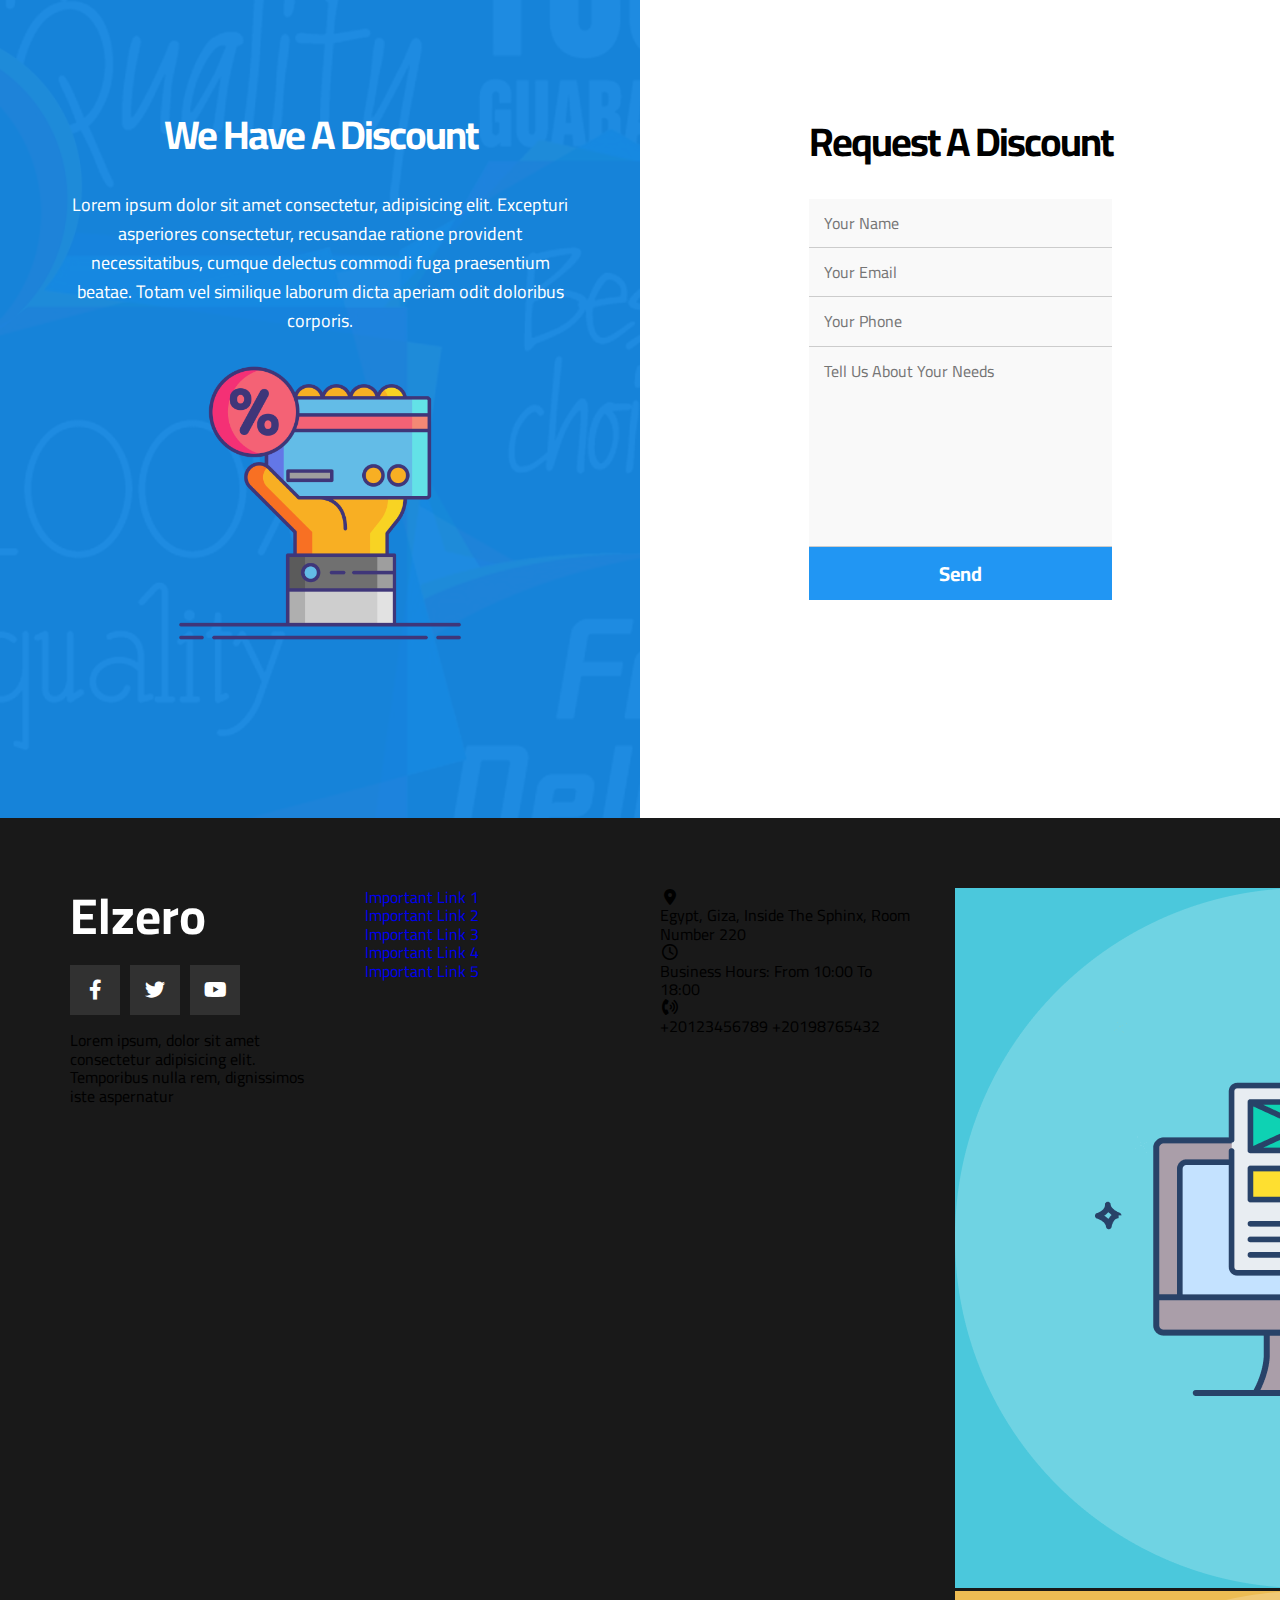
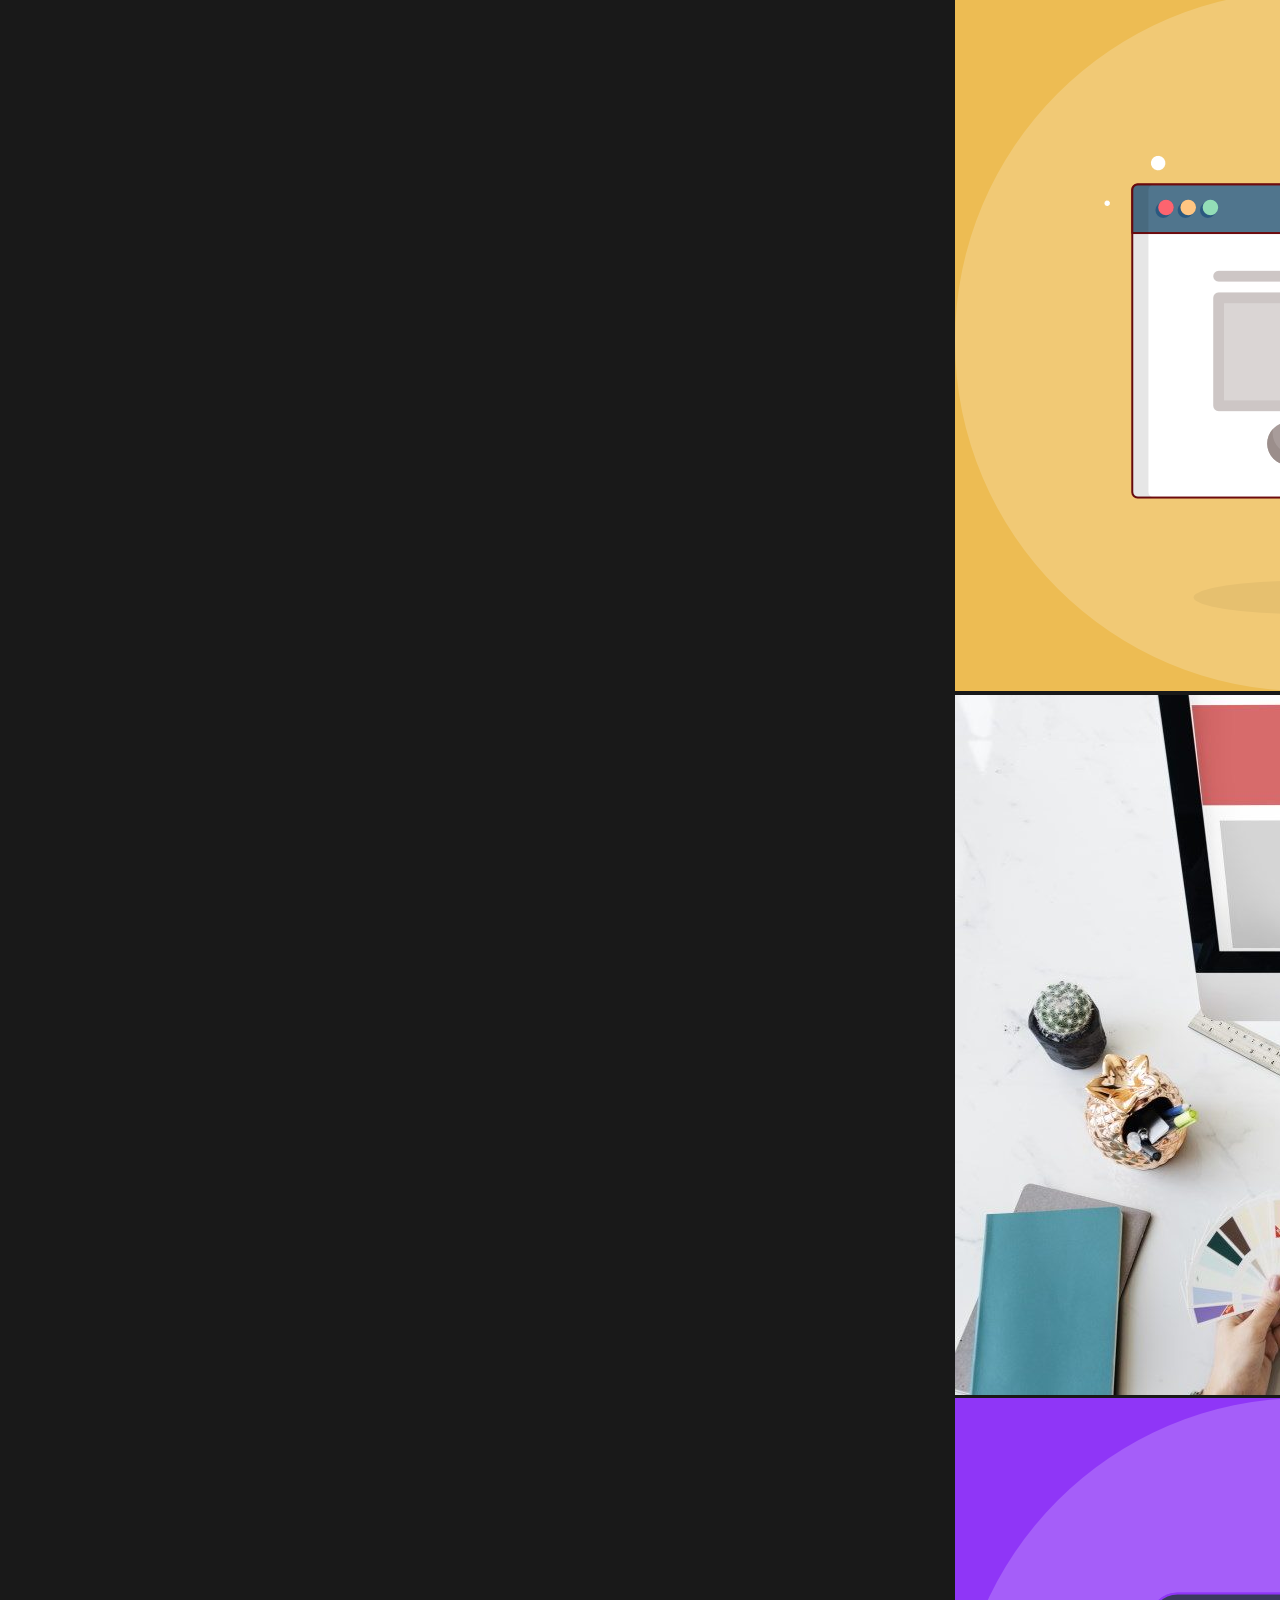
==== commit 86b513a3: "start footer" ====
--- a/index.html
+++ b/index.html
@@ -814,6 +814,70 @@
     </div>
   </div>
   <!-- End Discount  -->
+  <!-- start footer -->
+  <div class="footer">
+    <div class="container">
+      <div class="box">
+        <h3>Elzero</h3>
+        <ul class="social">
+          <li>
+            <a href="#" class="facebook">
+              <i class="fab fa-facebook-f"></i>
+            </a>
+          </li>
+          <li>
+            <a href="#" class="twitter">
+              <i class="fab fa-twitter"></i>
+            </a>
+          </li>
+          <li>
+            <a href="#" class="youtube">
+              <i class="fab fa-youtube"></i>
+            </a>
+          </li>
+        </ul>
+        <p class="text">
+          Lorem ipsum, dolor sit amet consectetur adipisicing elit. Temporibus nulla rem, dignissimos iste aspernatur
+        </p>
+      </div>
+      <div class="box">
+        <ul class="links">
+          <li><a href="#">Important Link 1</a></li>
+          <li><a href="#">Important Link 2</a></li>
+          <li><a href="#">Important Link 3</a></li>
+          <li><a href="#">Important Link 4</a></li>
+          <li><a href="#">Important Link 5</a></li>
+        </ul>
+      </div>
+      <div class="box">
+        <div class="line">
+          <i class="fas fa-map-marker-alt fa-fw"></i>
+          <div class="info">Egypt, Giza, Inside The Sphinx, Room Number 220</div>
+        </div>
+        <div class="line">
+          <i class="far fa-clock fa-fw"></i>
+          <div class="info">Business Hours: From 10:00 To 18:00</div>
+        </div>
+        <div class="line">
+          <i class="fas fa-phone-volume fa-fw"></i>
+          <div class="info">
+            <span>+20123456789</span>
+            <span>+20198765432</span>
+          </div>
+        </div>
+      </div>
+      <div class="box footer-gallery">
+        <img src="img/gallery-01.png" alt="" />
+        <img src="img/gallery-02.png" alt="" />
+        <img src="img/gallery-03.jpg" alt="" />
+        <img src="img/gallery-04.png" alt="" />
+        <img src="img/gallery-05.jpg" alt="" />
+        <img src="img/gallery-06.png" alt="" />
+      </div>
+    </div>
+    <p class="copyright">Made With &lt;3 By Elzero</p>
+  </div>
+  <!-- end footer -->
 </body>
 
 </html>--- a/css/style.css
+++ b/css/style.css
@@ -1493,6 +1493,8 @@
   align-items: center;
   position: relative;
   z-index: 1;
+  animation: change-background 10s linear infinite;
+  -webkit-animation: change-background 10s linear infinite;
 }
 .discount .image::before {
   content: "";
@@ -1504,7 +1506,11 @@
   background-color: rgb(23 135 224 / 97%);
   z-index: -1;
 }
-
+@media (max-width: 991px) {
+  .discount .image {
+    flex-basis: 100%;
+  }
+}
 .discount .content img {
   width: 300px;
   max-width: 100%;
@@ -1514,6 +1520,44 @@
   justify-content: center;
   align-items: center;
   flex-basis: 50%;
+  padding-bottom: 50px;
+}
+@media (max-width: 991px) {
+  .discount .form {
+    flex-basis: 100%;
+  }
+}
+.discount .form .input {
+  display: block;
+  width: 100%;
+  margin-bottom: 25v px;
+  padding: 15px;
+  border: none;
+  border-bottom: 1px solid #ccc;
+  background-color: #f9f9f9;
+  caret-color: var(--main-color);
+}
+
+.discount .form textarea.input {
+  resize: none;
+  height: 200px;
+}
+.discount .form .input:focus {
+  outline: none;
+}
+.discount .form [type="submit"] {
+  border: none;
+  display: block;
+  width: 100%;
+  padding: 15px;
+  background-color: var(--main-color);
+  color: white;
+  font-weight: bold;
+  font-size: 20px;
+  transition: var(--main-transition);
+}
+.discount .form [type="submit"]:hover {
+  background-color: var(--main-color-alt);
 }
 .discount .content {
   text-align: center;
@@ -1524,11 +1568,50 @@
   letter-spacing: -2px;
 }
 .discount .content p {
+  line-height: 1.6;
   font-size: 18px;
   max-width: 500px;
-  line-height: 1.6;
+}
+.discount .content img {
+  width: 300px;
+  max-width: 100%;
 }
 /* End Discount */
+/* start footer  */
+.footer {
+  background-color: #191919;
+  padding: 70px 0 0;
+}
+.footer .container {
+  display: grid;
+  grid-template-columns: repeat(auto-fill, minmax(250px, 1fr));
+  gap: 40px;
+}
+
+.footer .box h3 {
+  color: white;
+  font-size: 50px;
+  margin: 0 0 20px;
+}
+.footer .box .social {
+  display: flex;
+}
+.footer .box .social li {
+  margin-right: 10px;
+}
+.footer .box .social li a {
+  background-color: #313131;
+  color: white;
+  display: inline-flex;
+  justify-content: center;
+  align-items: center;
+  width: 50px;
+  height: 50px;
+  font-size: 20px;
+  transition: var(--main-transition);
+}
+
+/* end footer  */
 /* Start animation */
 @keyframes updown {
   0%,
@@ -1605,5 +1688,14 @@
     height: 200%;
   }
 }
+@keyframes change-background {
+  0%,
+  100% {
+    background-image: url(../img/discount-background1.jpg);
+  }
+  50% {
+    background-image: url(../img/discount-background2.jpg);
+  }
+}
 
 /* end animation */
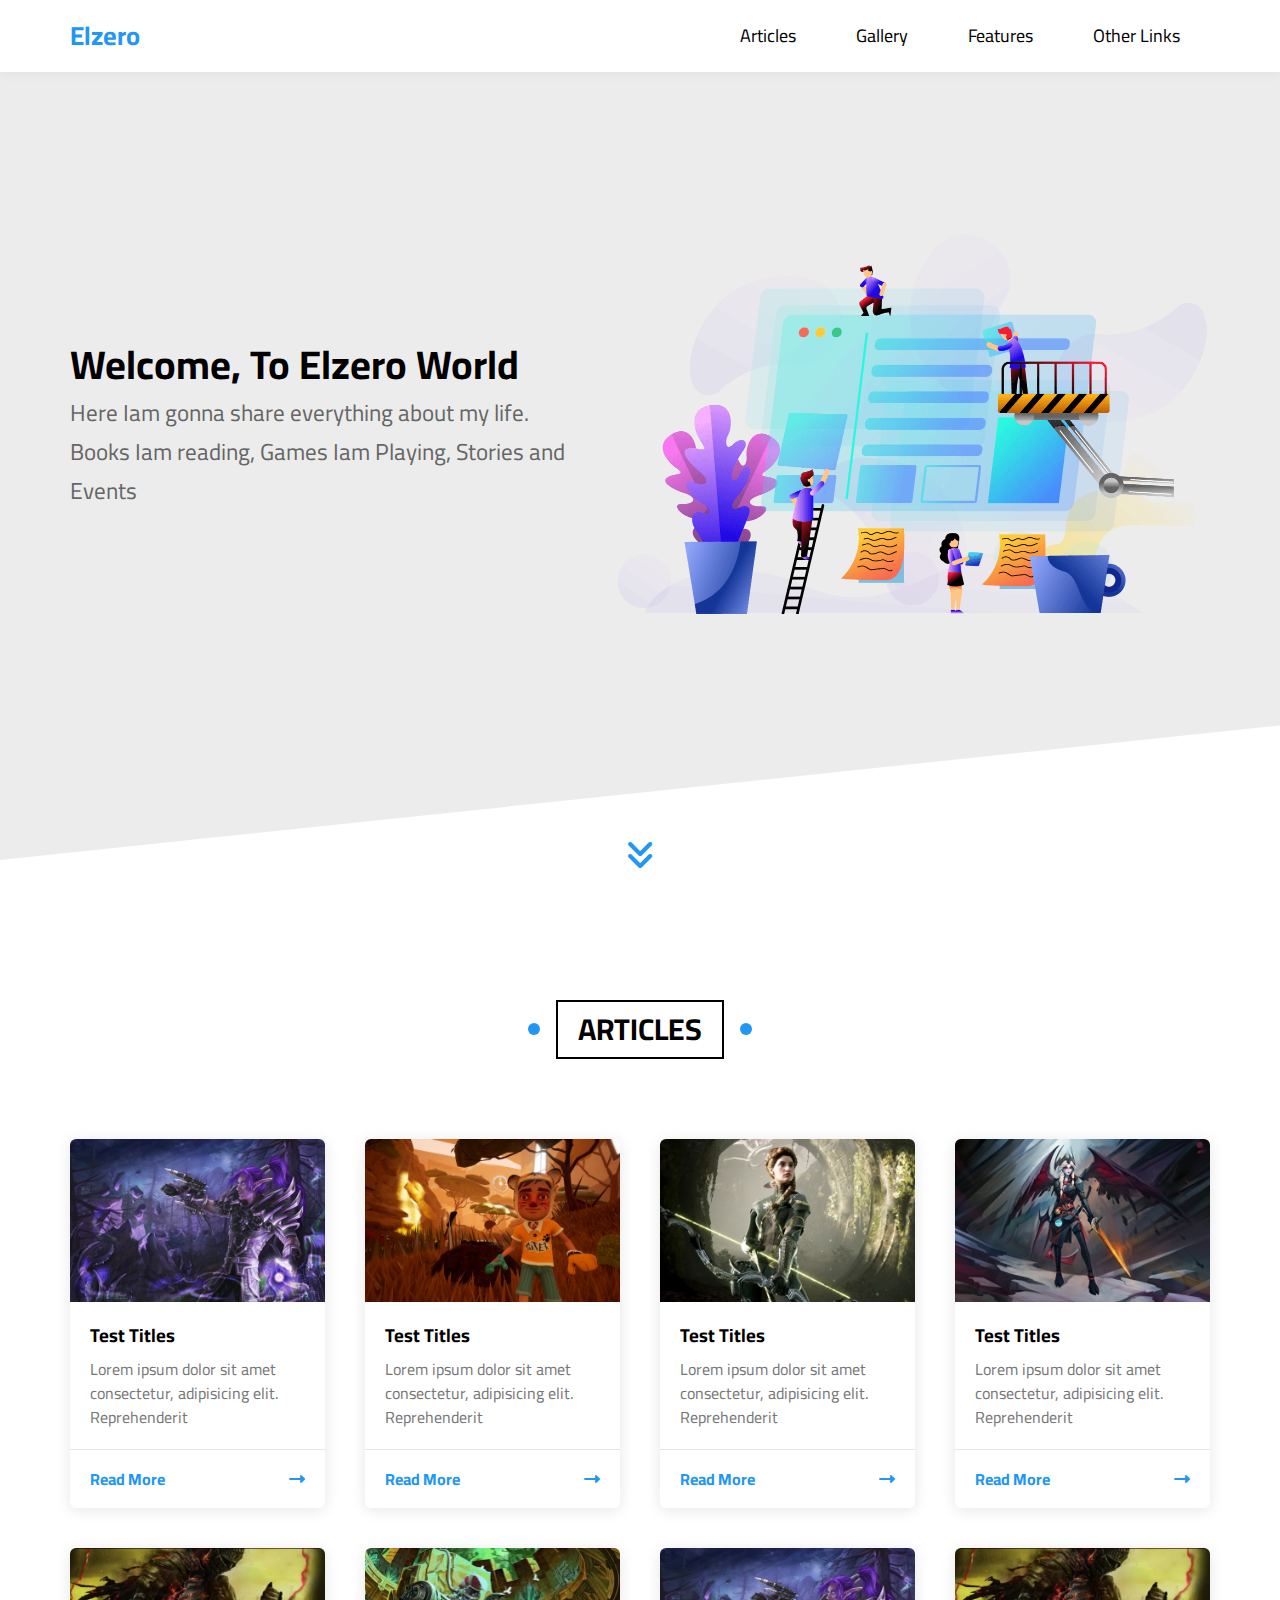
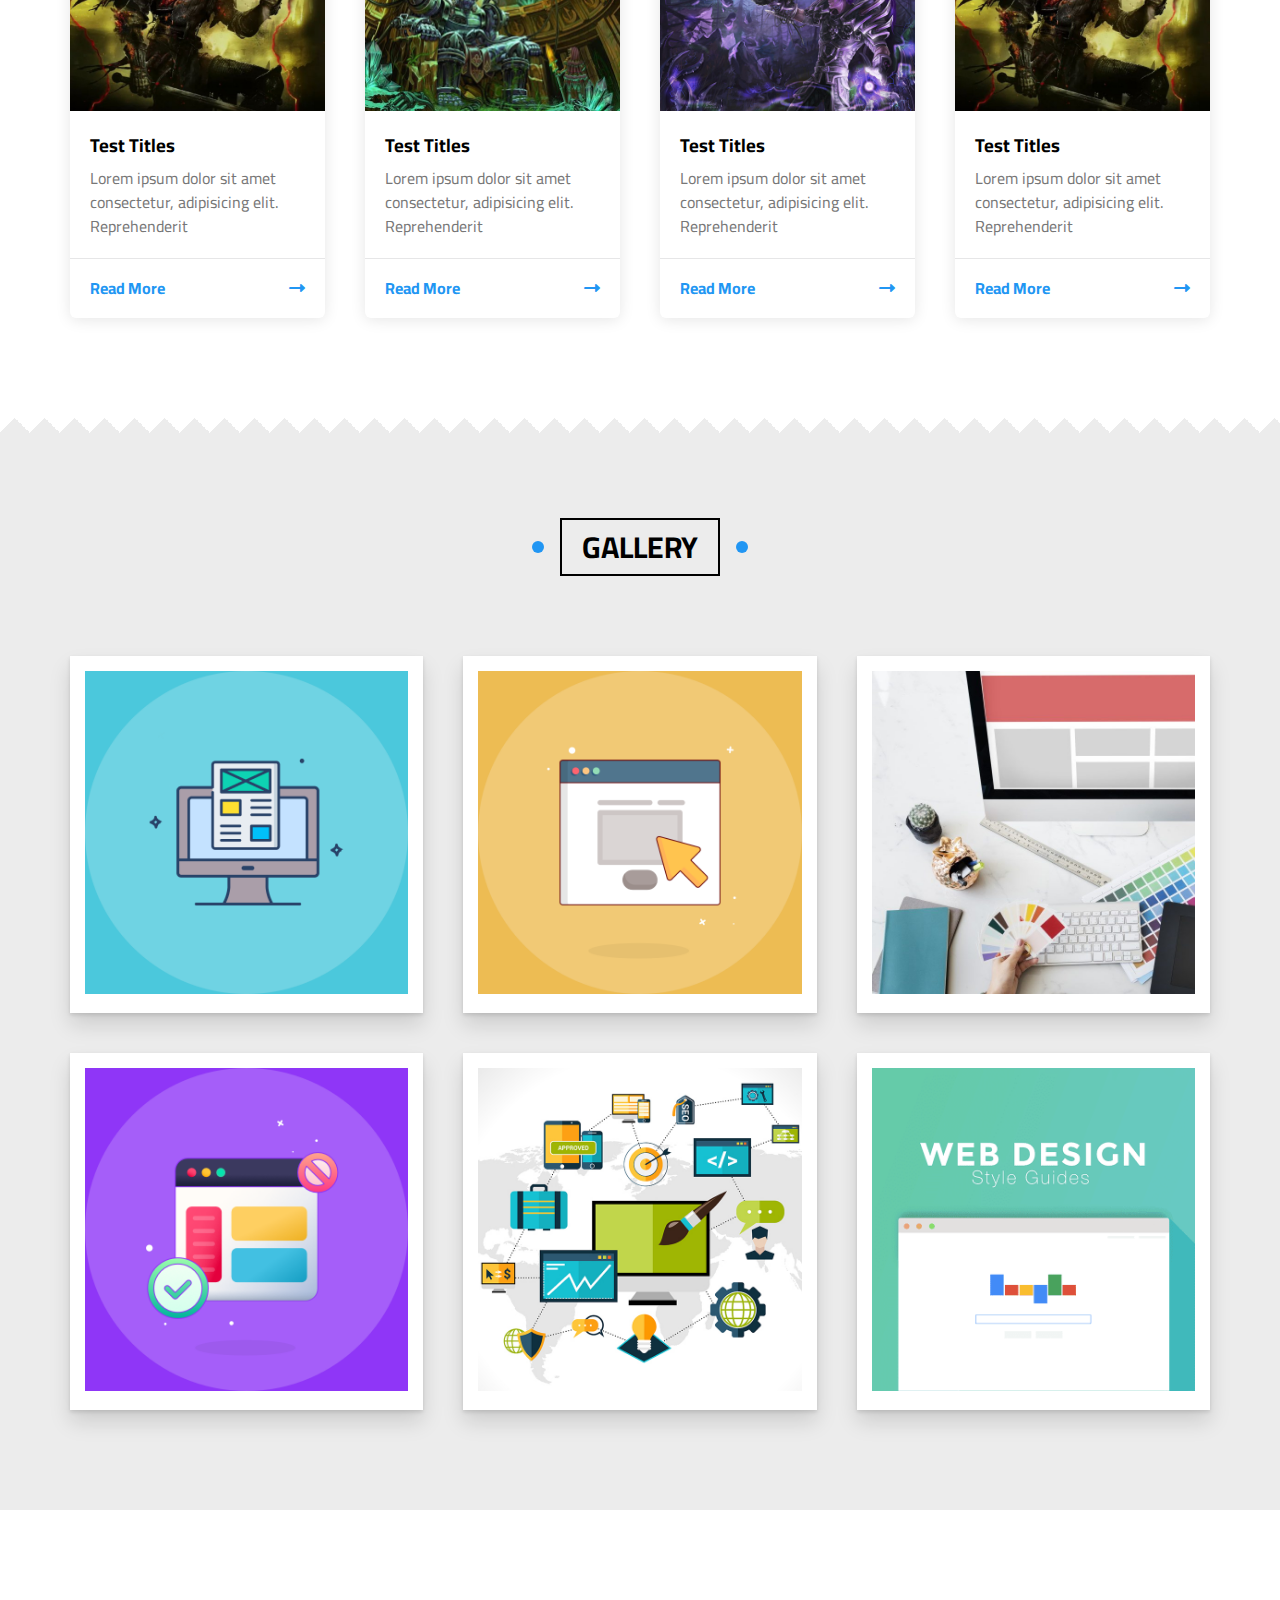
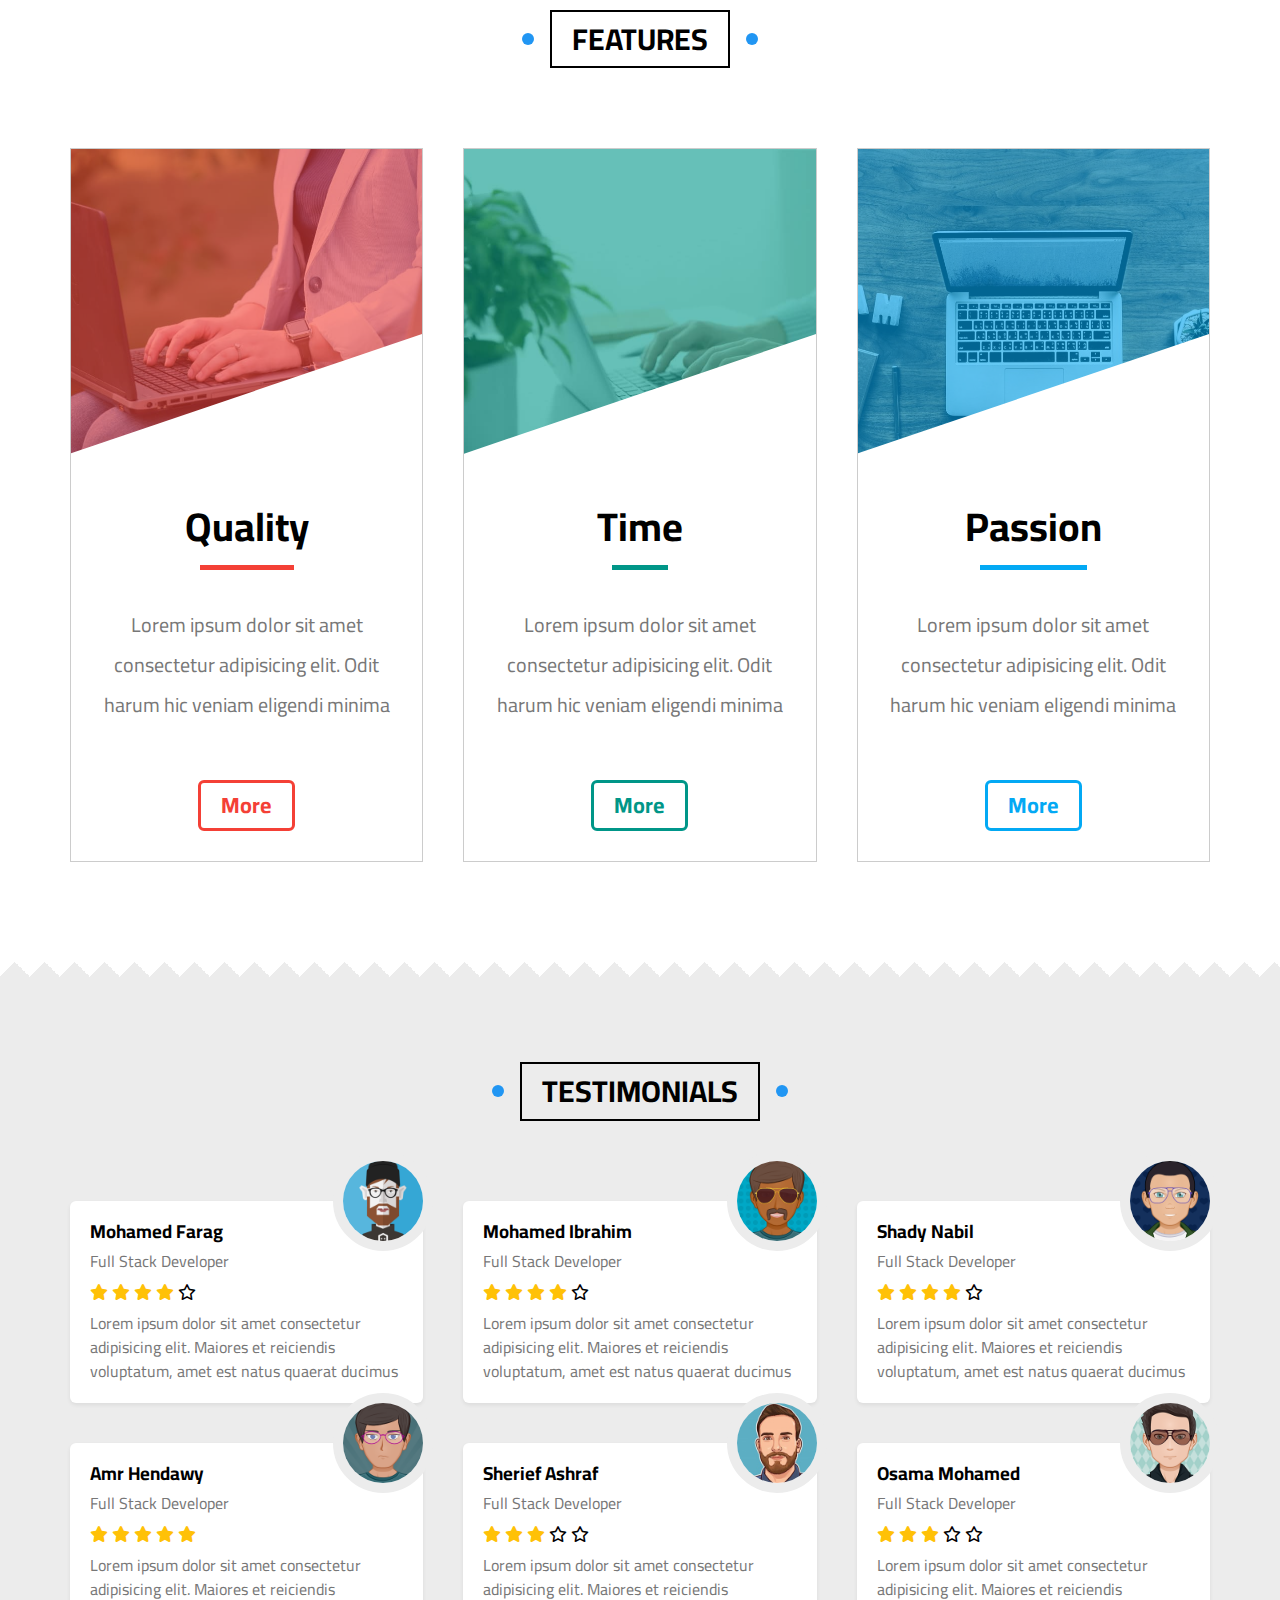
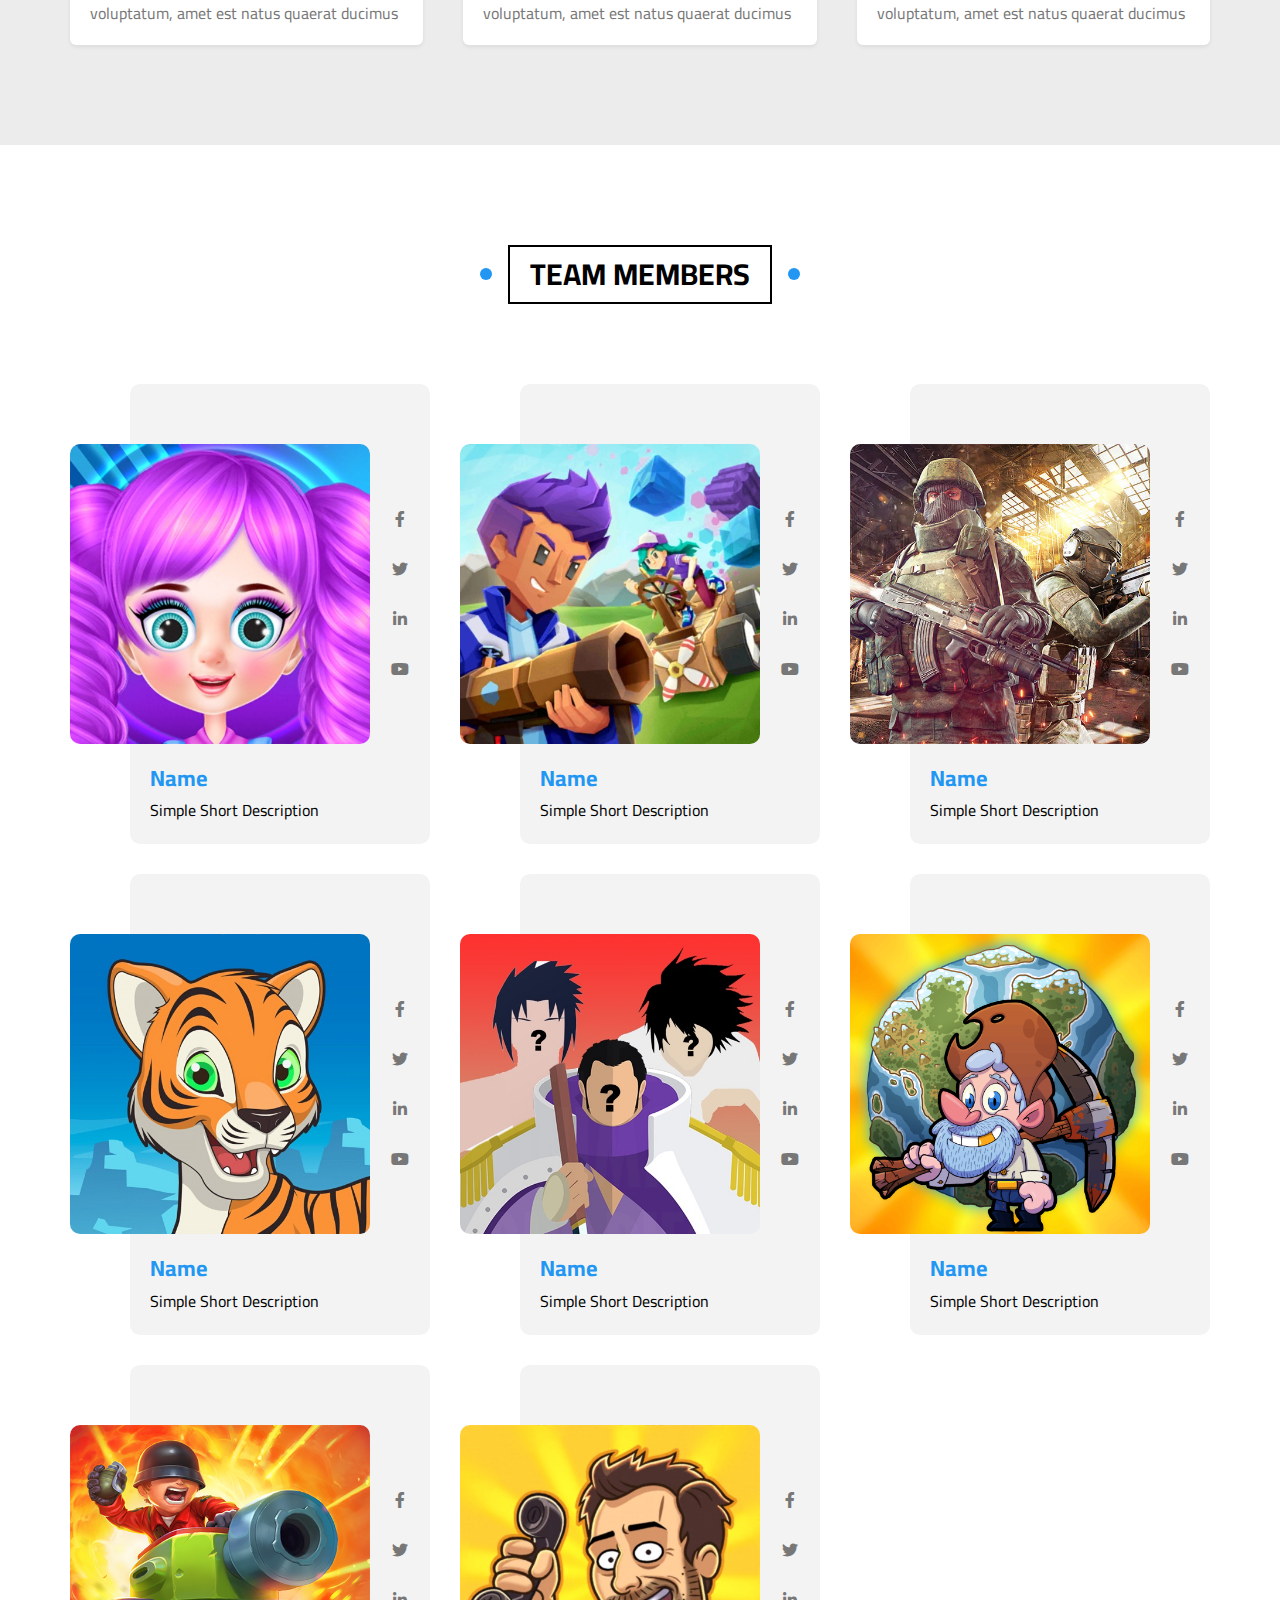
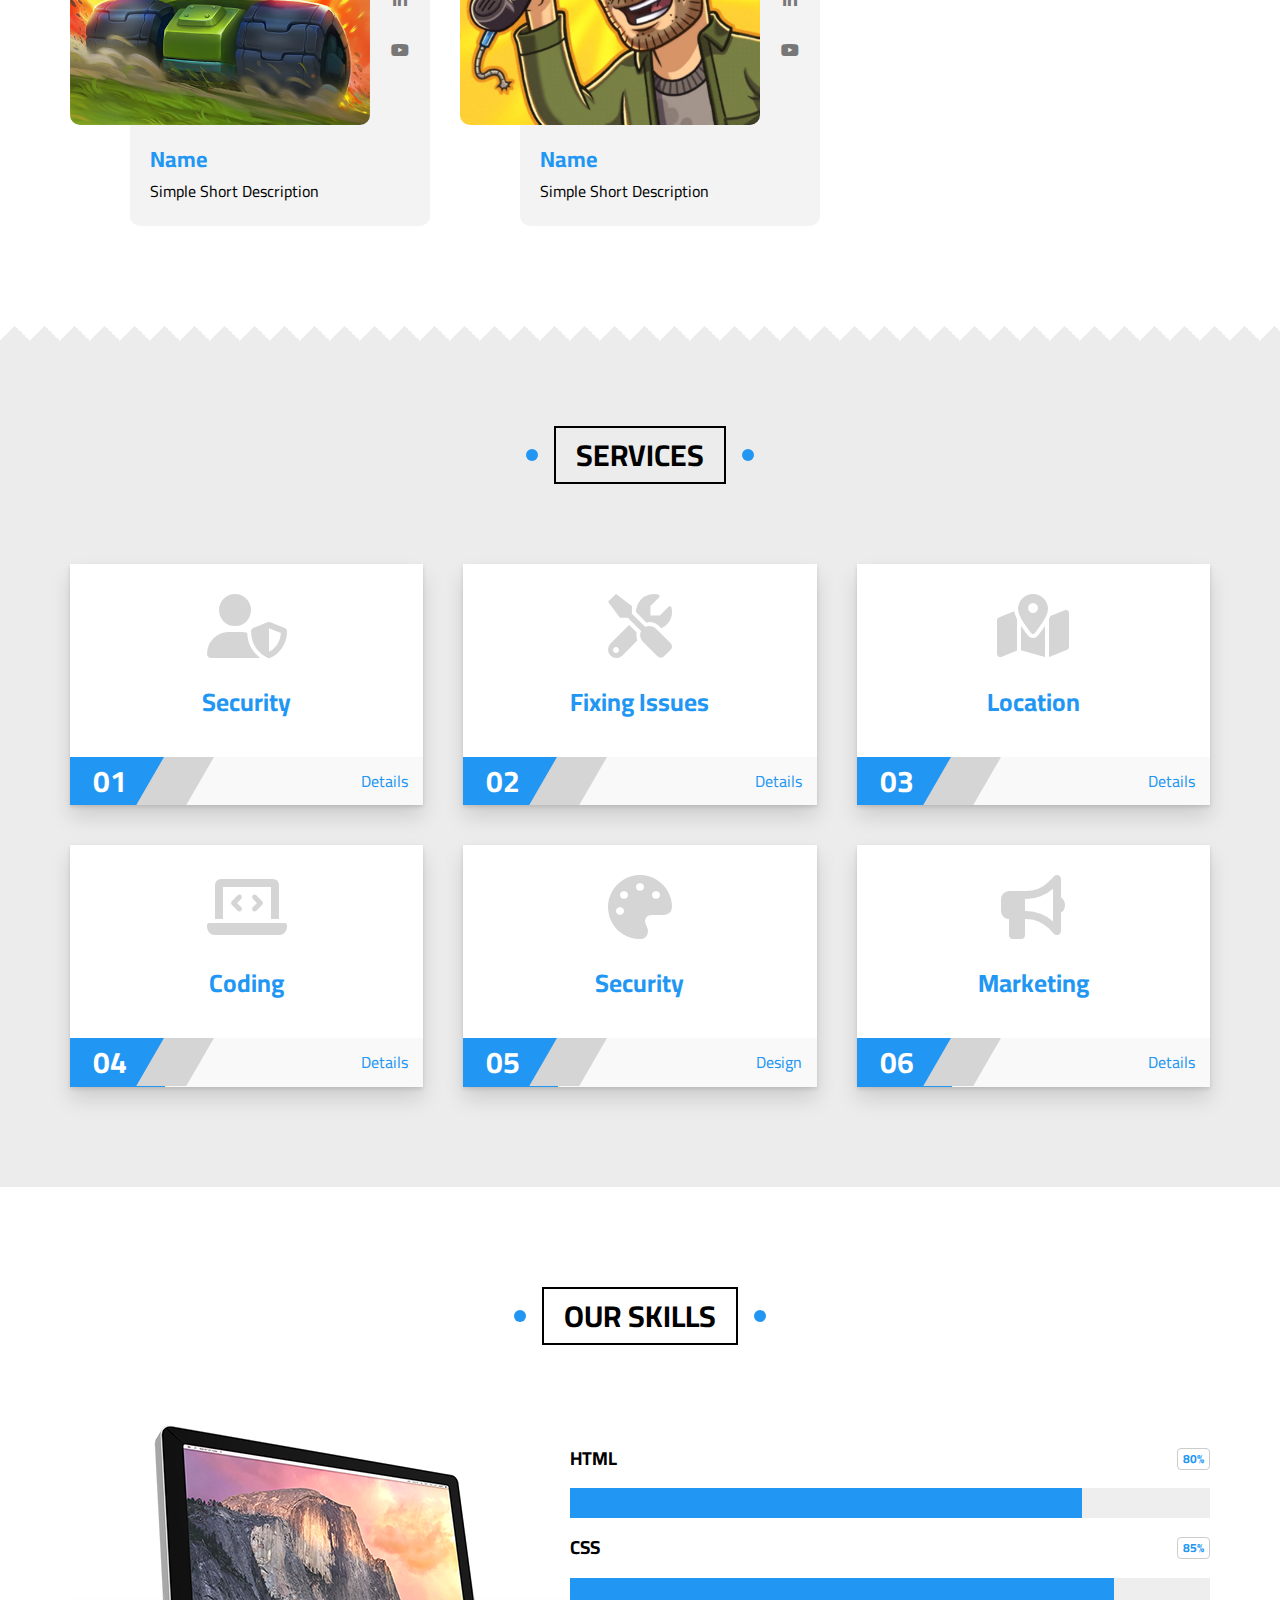
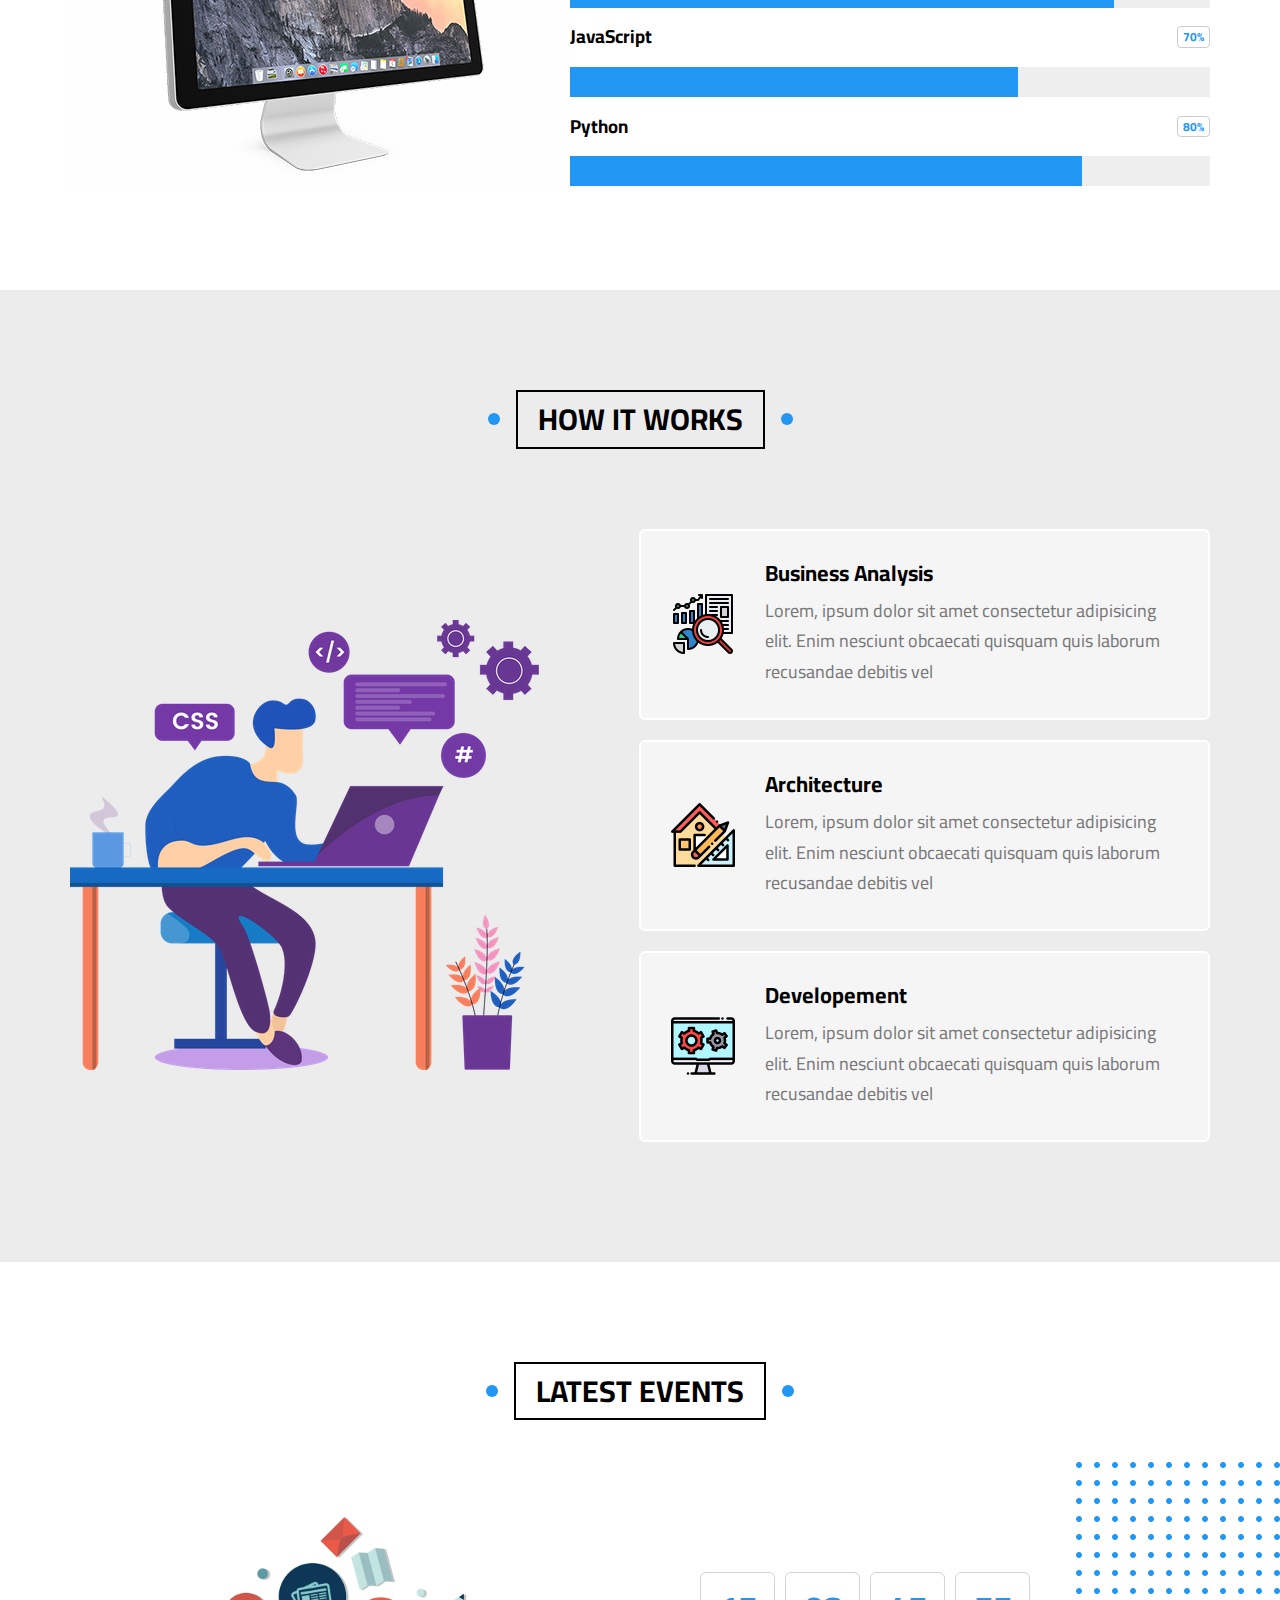
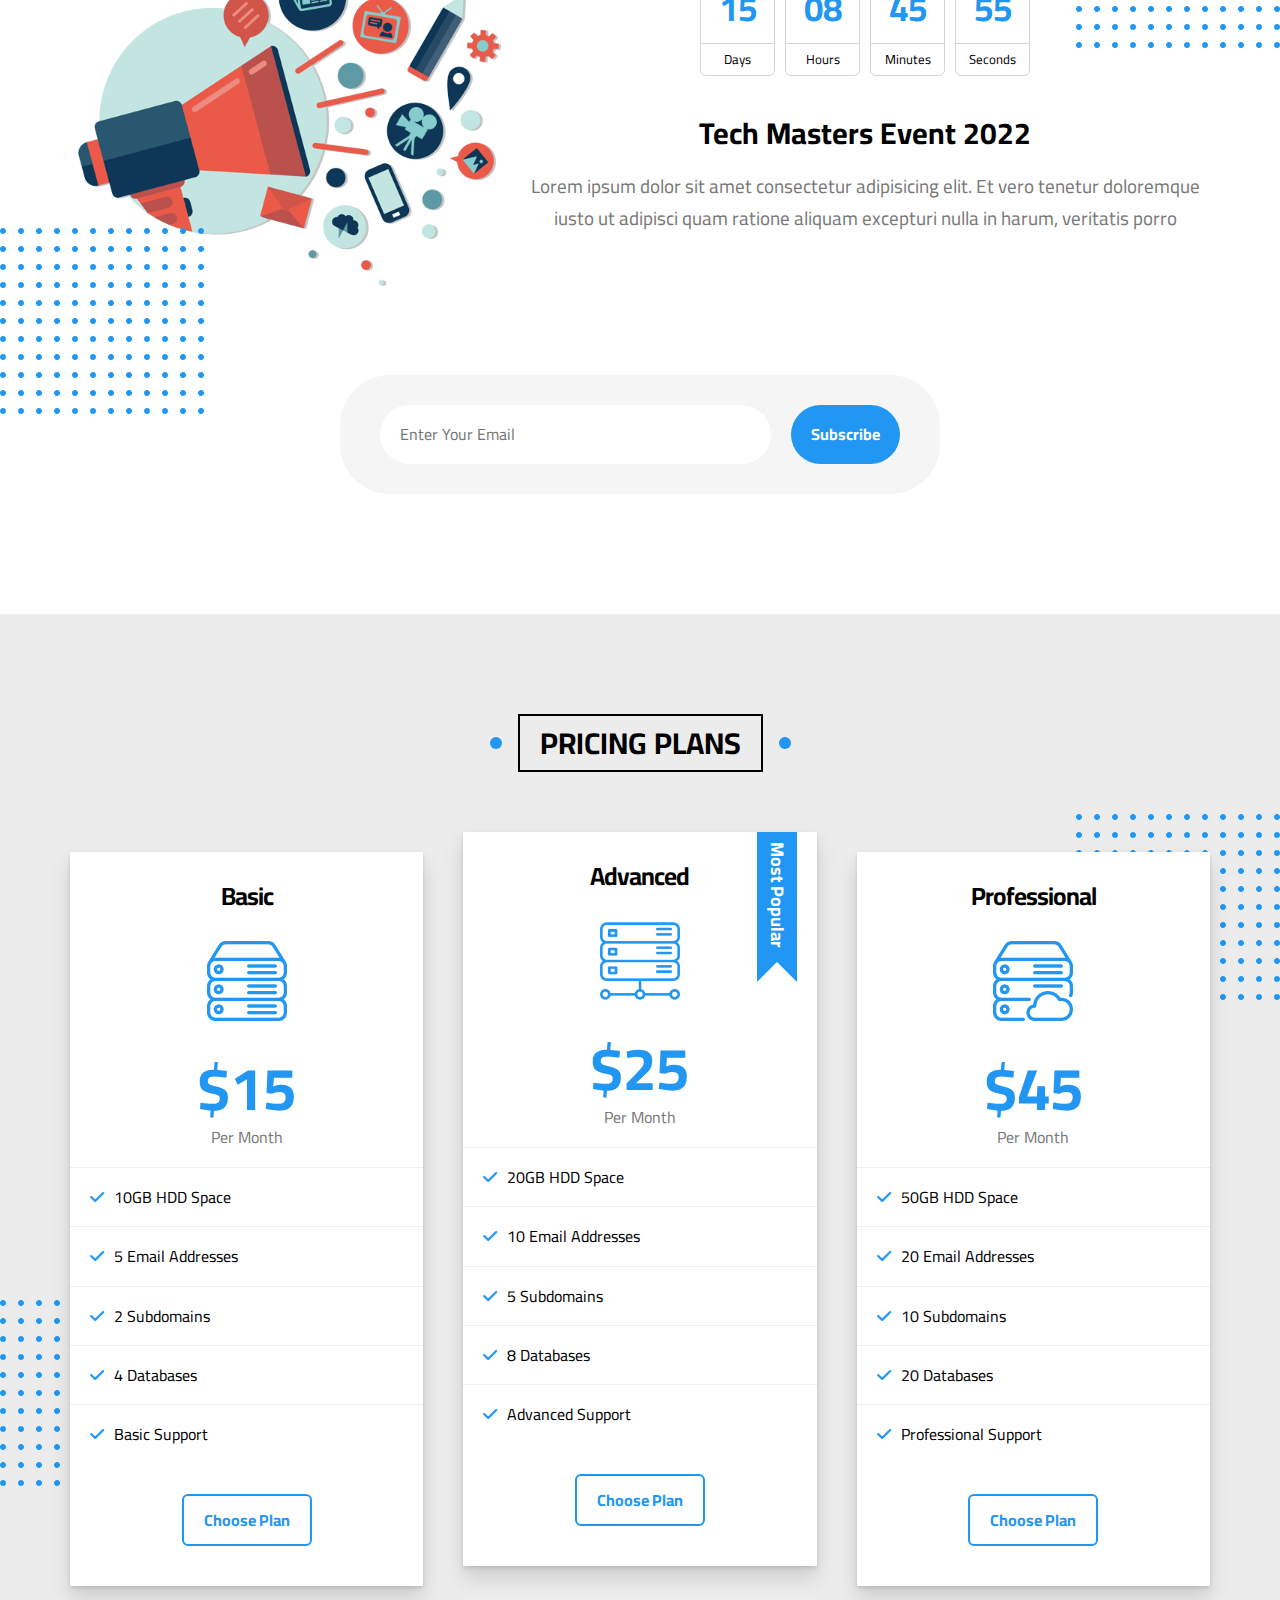
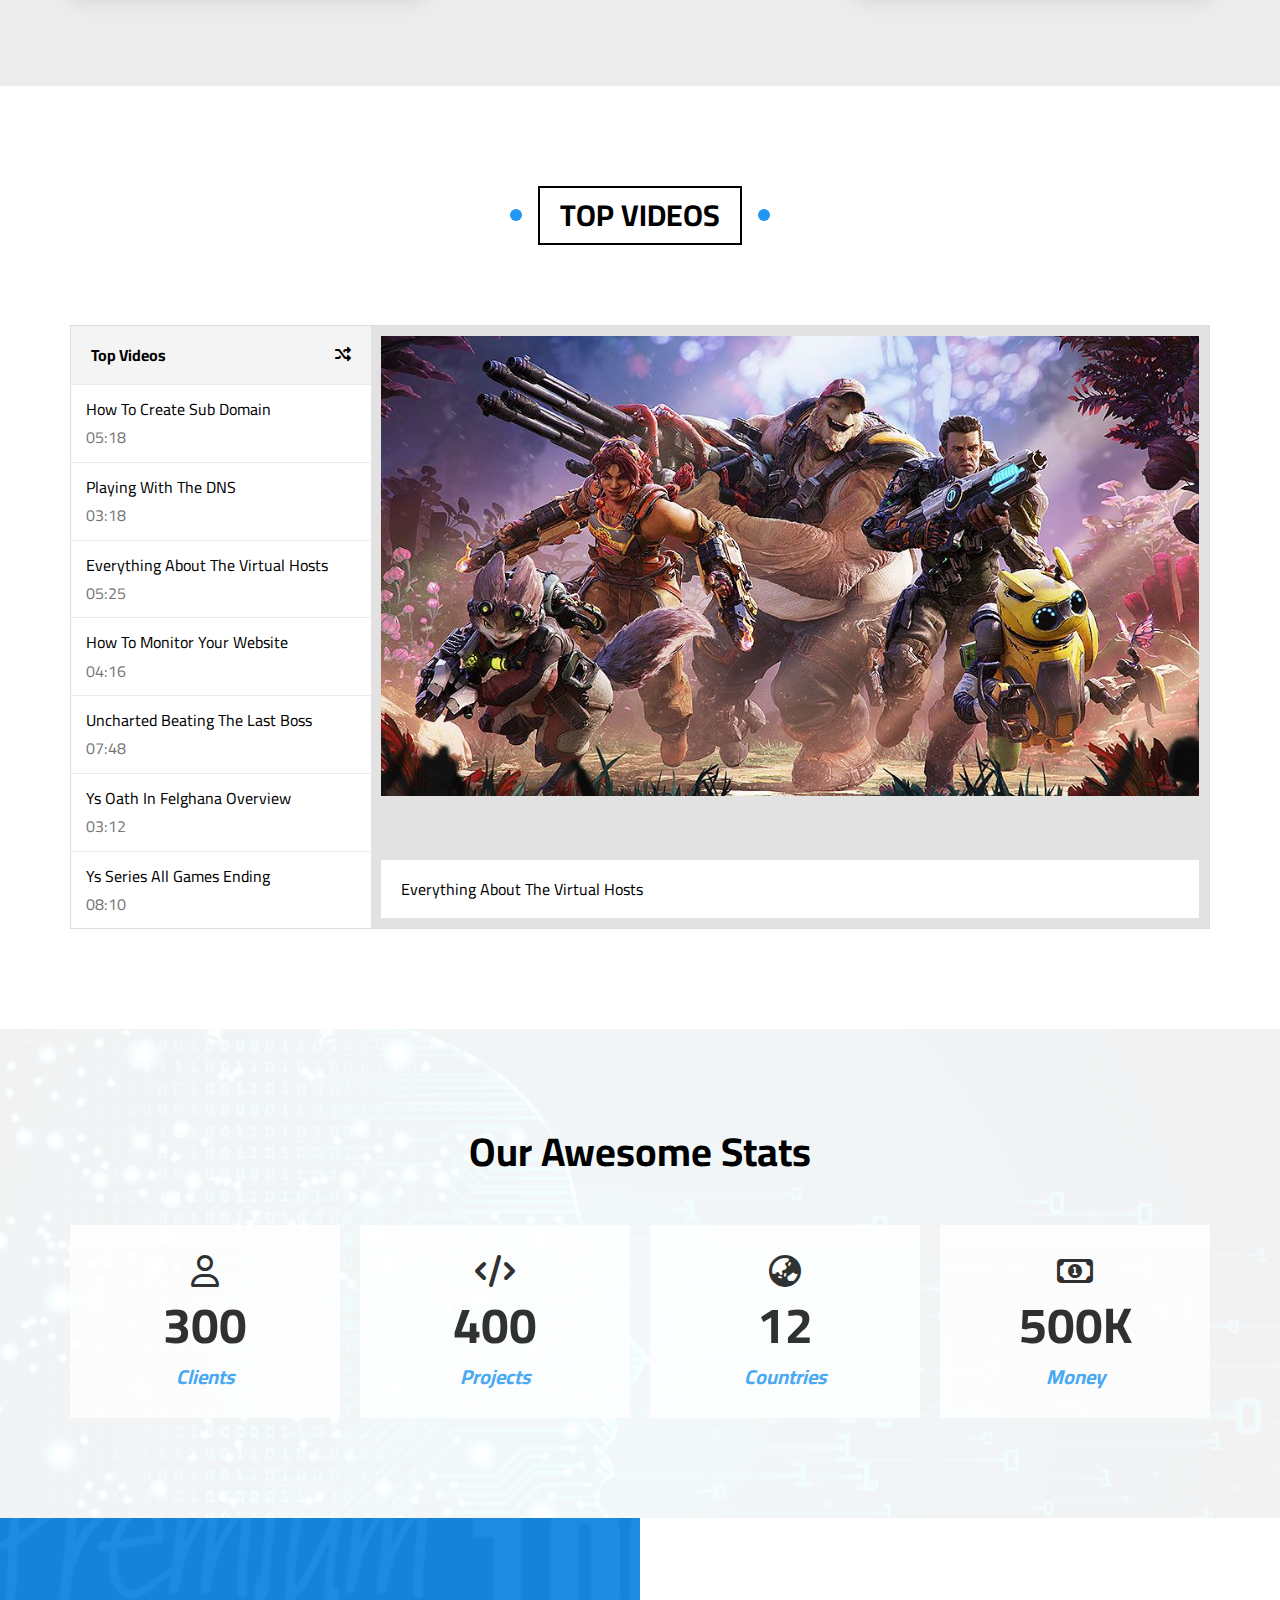
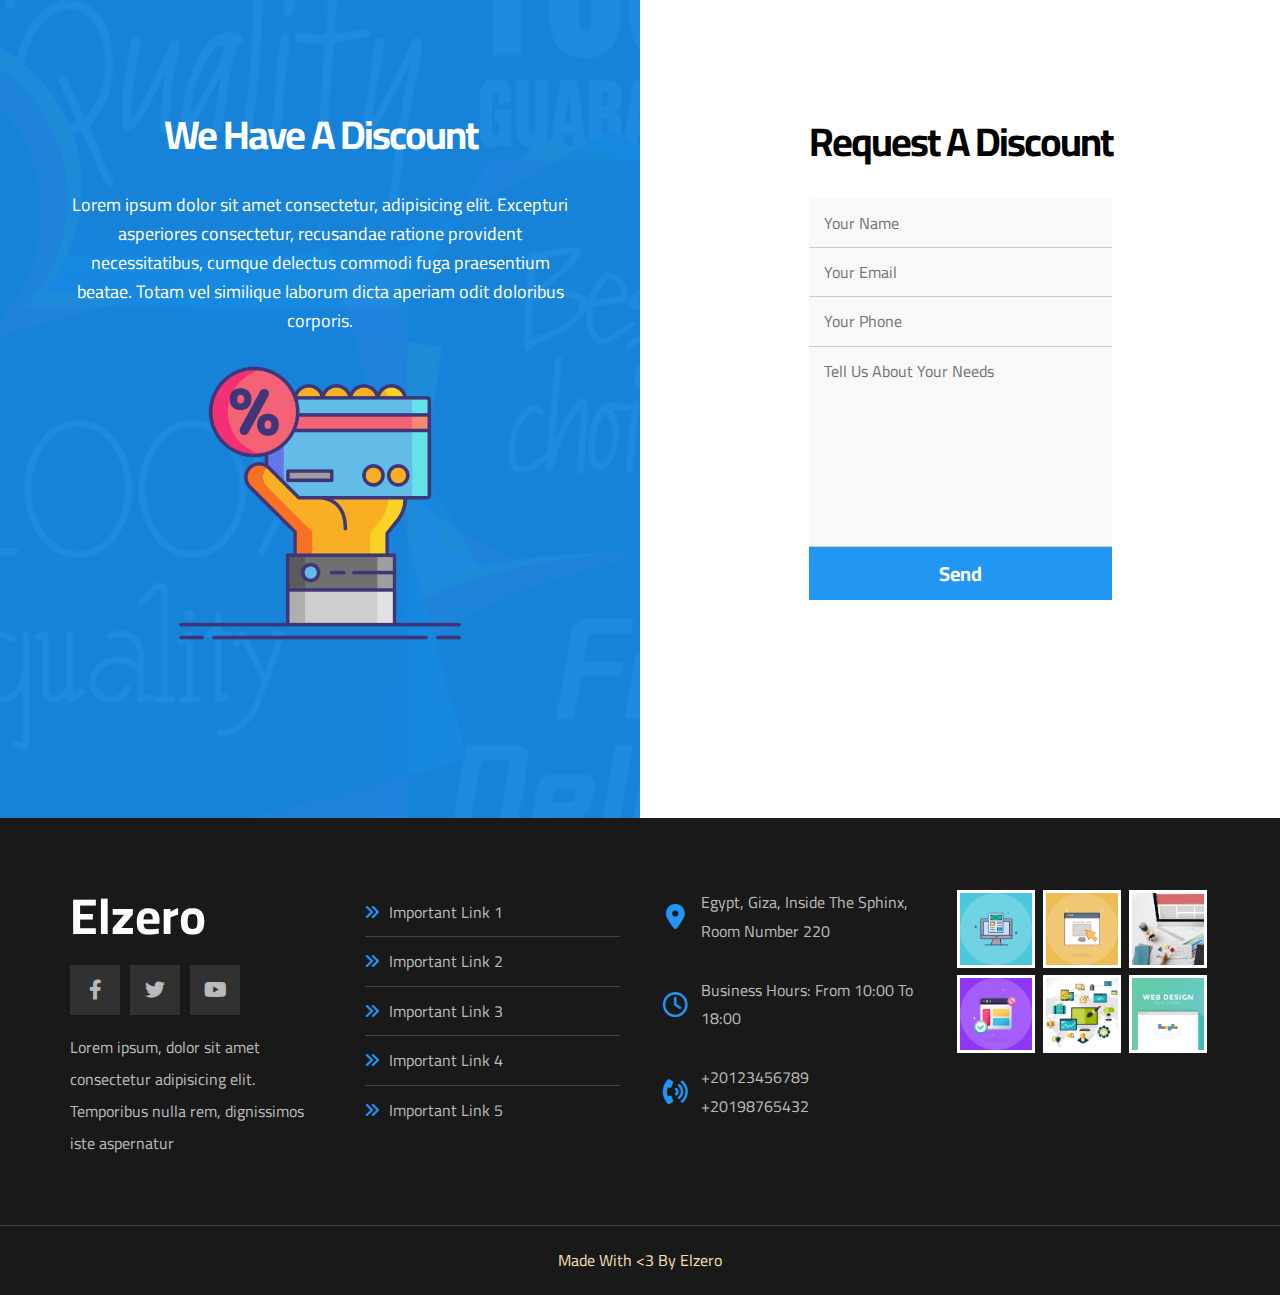
==== commit 34049830: "end footer" ====
--- a/index.html
+++ b/index.html
@@ -638,7 +638,8 @@
   <!-- End Work Steps  -->
   <!-- Start event  -->
   <div class="events" id="events">
-
+    <div class="dots dots-up"></div>
+    <div class="dots dots-down"></div>
     <h2 class="main-title">Latest Events</h2>
     <div class="container">
       <img src="img/events.png" alt="">
@@ -676,7 +677,8 @@
   <!-- End event  -->
   <!-- Start pricing  -->
   <div class="pricing" id="pricing">
-
+    <div class="dots dots-up"></div>
+    <div class="dots dots-down"></div>
     <h2 class="main-title">Pricing Plans</h2>
     <div class="container">
       <div class="box">
--- a/css/style.css
+++ b/css/style.css
@@ -1601,7 +1601,7 @@
 }
 .footer .box .social li a {
   background-color: #313131;
-  color: white;
+  color: #b9b9b9;
   display: inline-flex;
   justify-content: center;
   align-items: center;
@@ -1610,7 +1610,71 @@
   font-size: 20px;
   transition: var(--main-transition);
 }
-
+.footer .box .social .facebook:hover {
+  background-color: #1877f2;
+}
+.footer .box .social .twitter:hover {
+  background-color: #1da1f2;
+}
+.footer .box .social .youtube:hover {
+  background-color: #ff0000;
+}
+.footer .box .text {
+  line-height: 2;
+  color: #b9b9b9;
+}
+.footer .box .links li {
+  padding: 15px 0;
+  transition: var(--main-transition);
+}
+.footer .box .links li:not(:last-child) {
+  border-bottom: 1px solid #444;
+}
+.footer .box .links li:hover {
+  padding-left: 10px;
+}
+
+.footer .box .links li a {
+  color: #b9b9b9;
+  transition: var(--main-transition);
+}
+.footer .box .links li:hover a {
+  color: white;
+}
+.footer .box .links li a::before {
+  font-family: "Font Awesome 6 Free";
+  content: "\F101";
+  font-weight: 900;
+  margin-right: 10px;
+  color: var(--main-color);
+}
+.footer .box .line {
+  display: flex;
+  align-items: center;
+  color: #b9b9b9;
+  margin-bottom: 30px;
+}
+.footer .box .line i {
+  font-size: 25px;
+  color: var(--main-color);
+  margin-right: 10px;
+}
+.footer .box .line .info {
+  line-height: 1.8;
+  flex: 1;
+}
+.footer .footer-gallery img {
+  width: 78px;
+  border: 3px solid white;
+  margin: 2px;
+}
+.footer .copyright {
+  padding: 25px 0;
+  text-align: center;
+  color: wheat;
+  margin: 50px 0 0;
+  border-top: 1px solid #444;
+}
 /* end footer  */
 /* Start animation */
 @keyframes updown {
